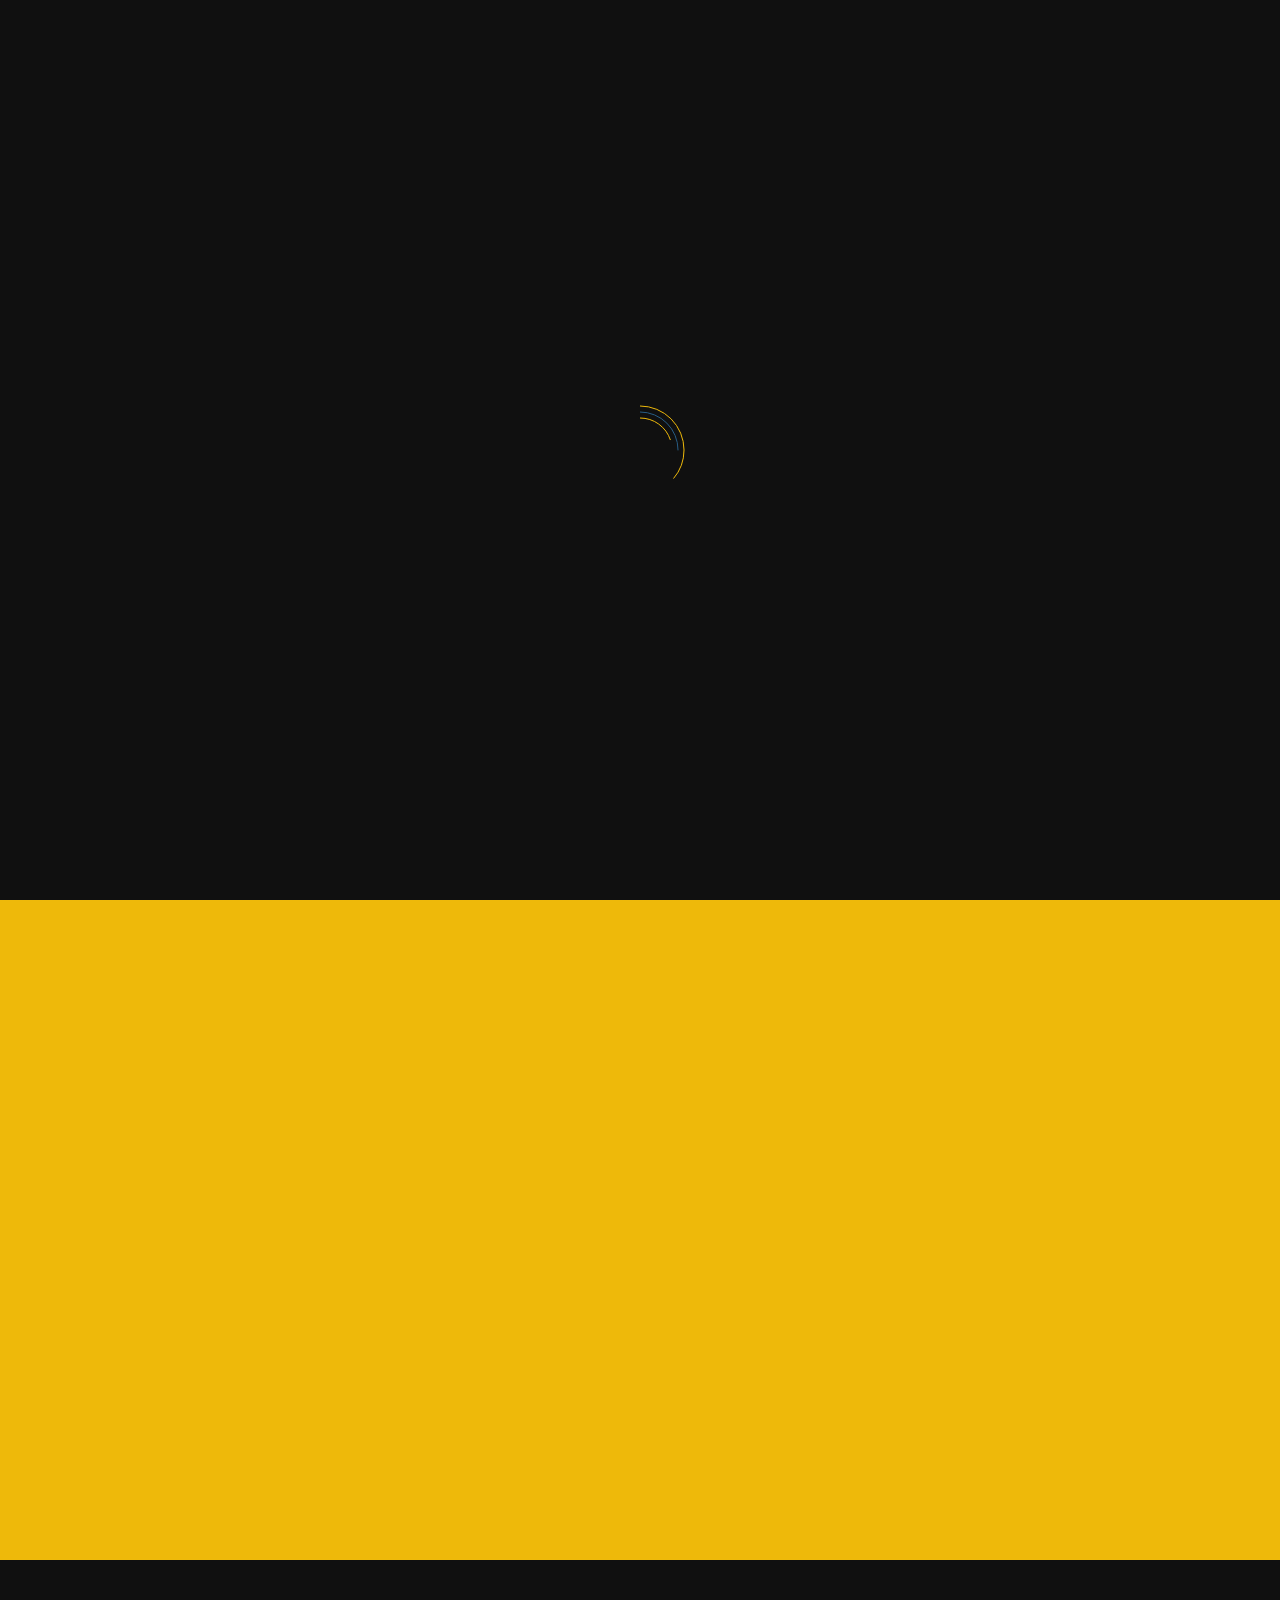
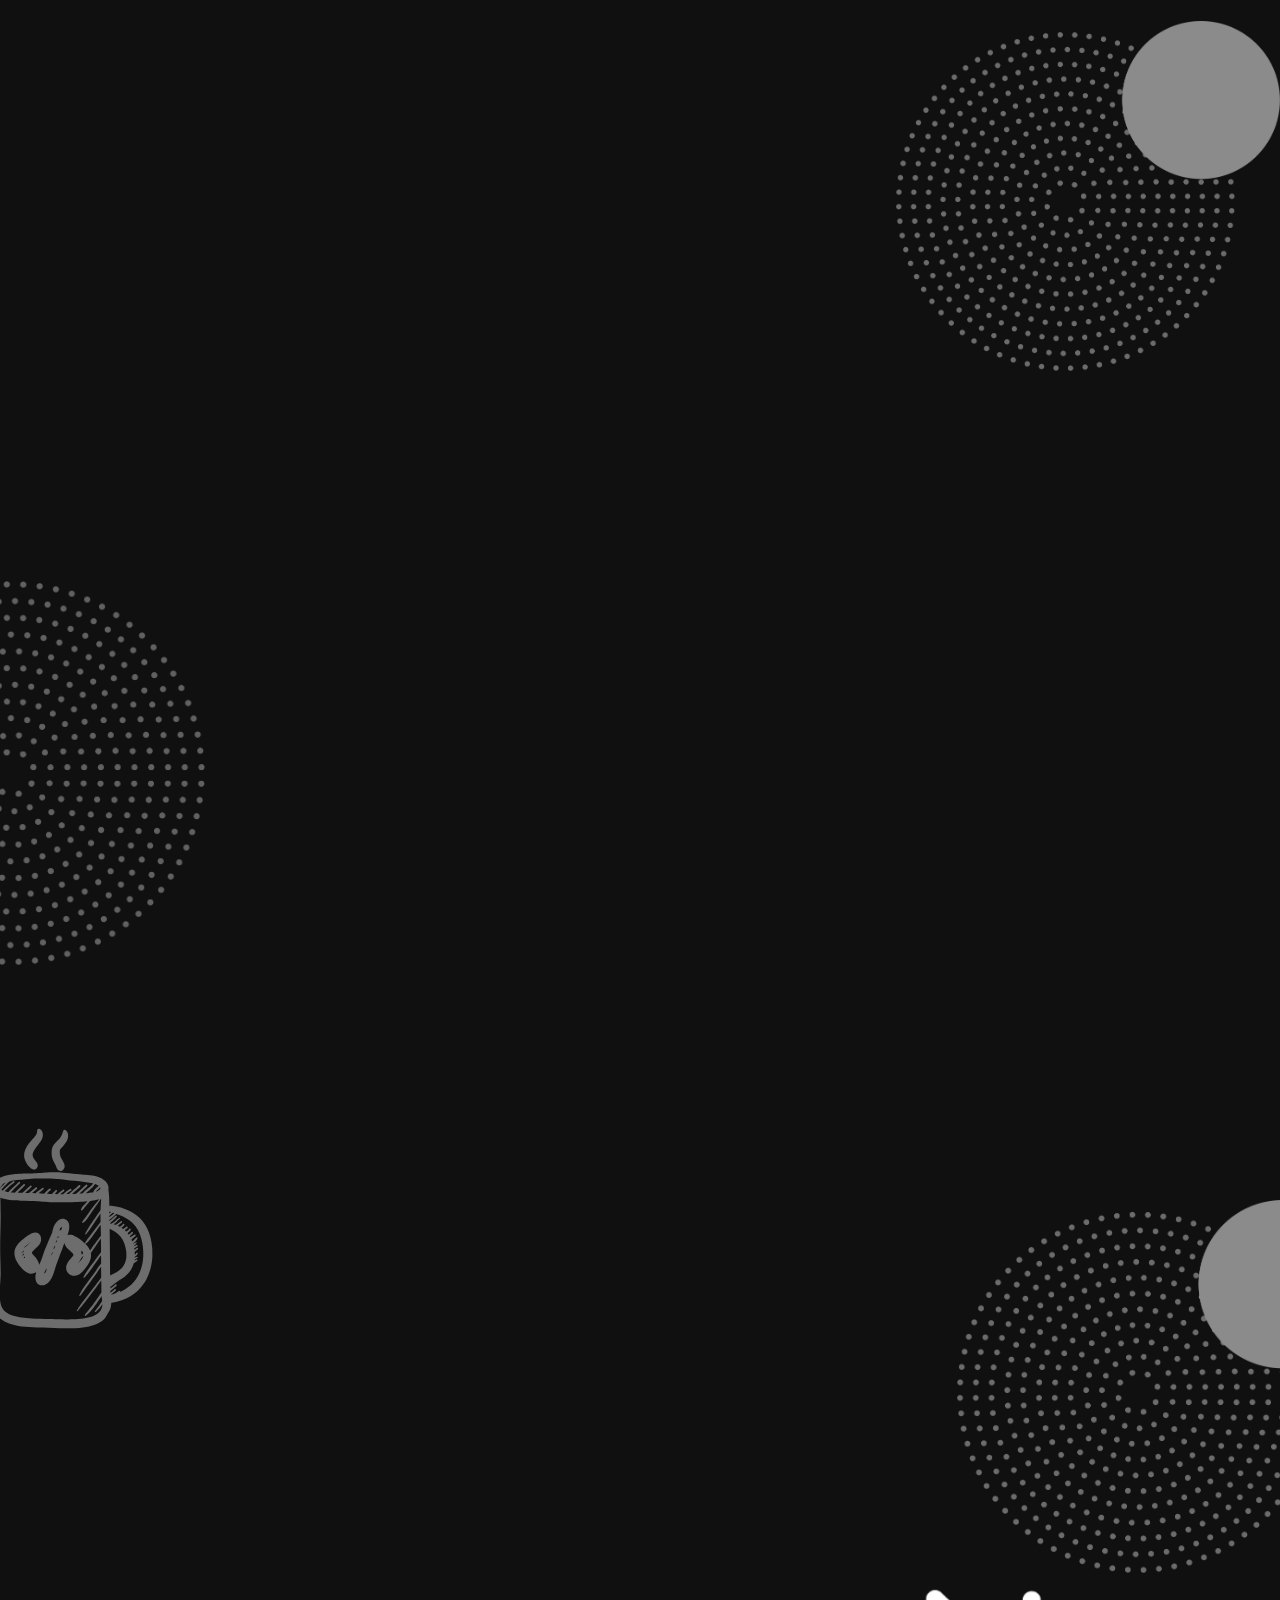
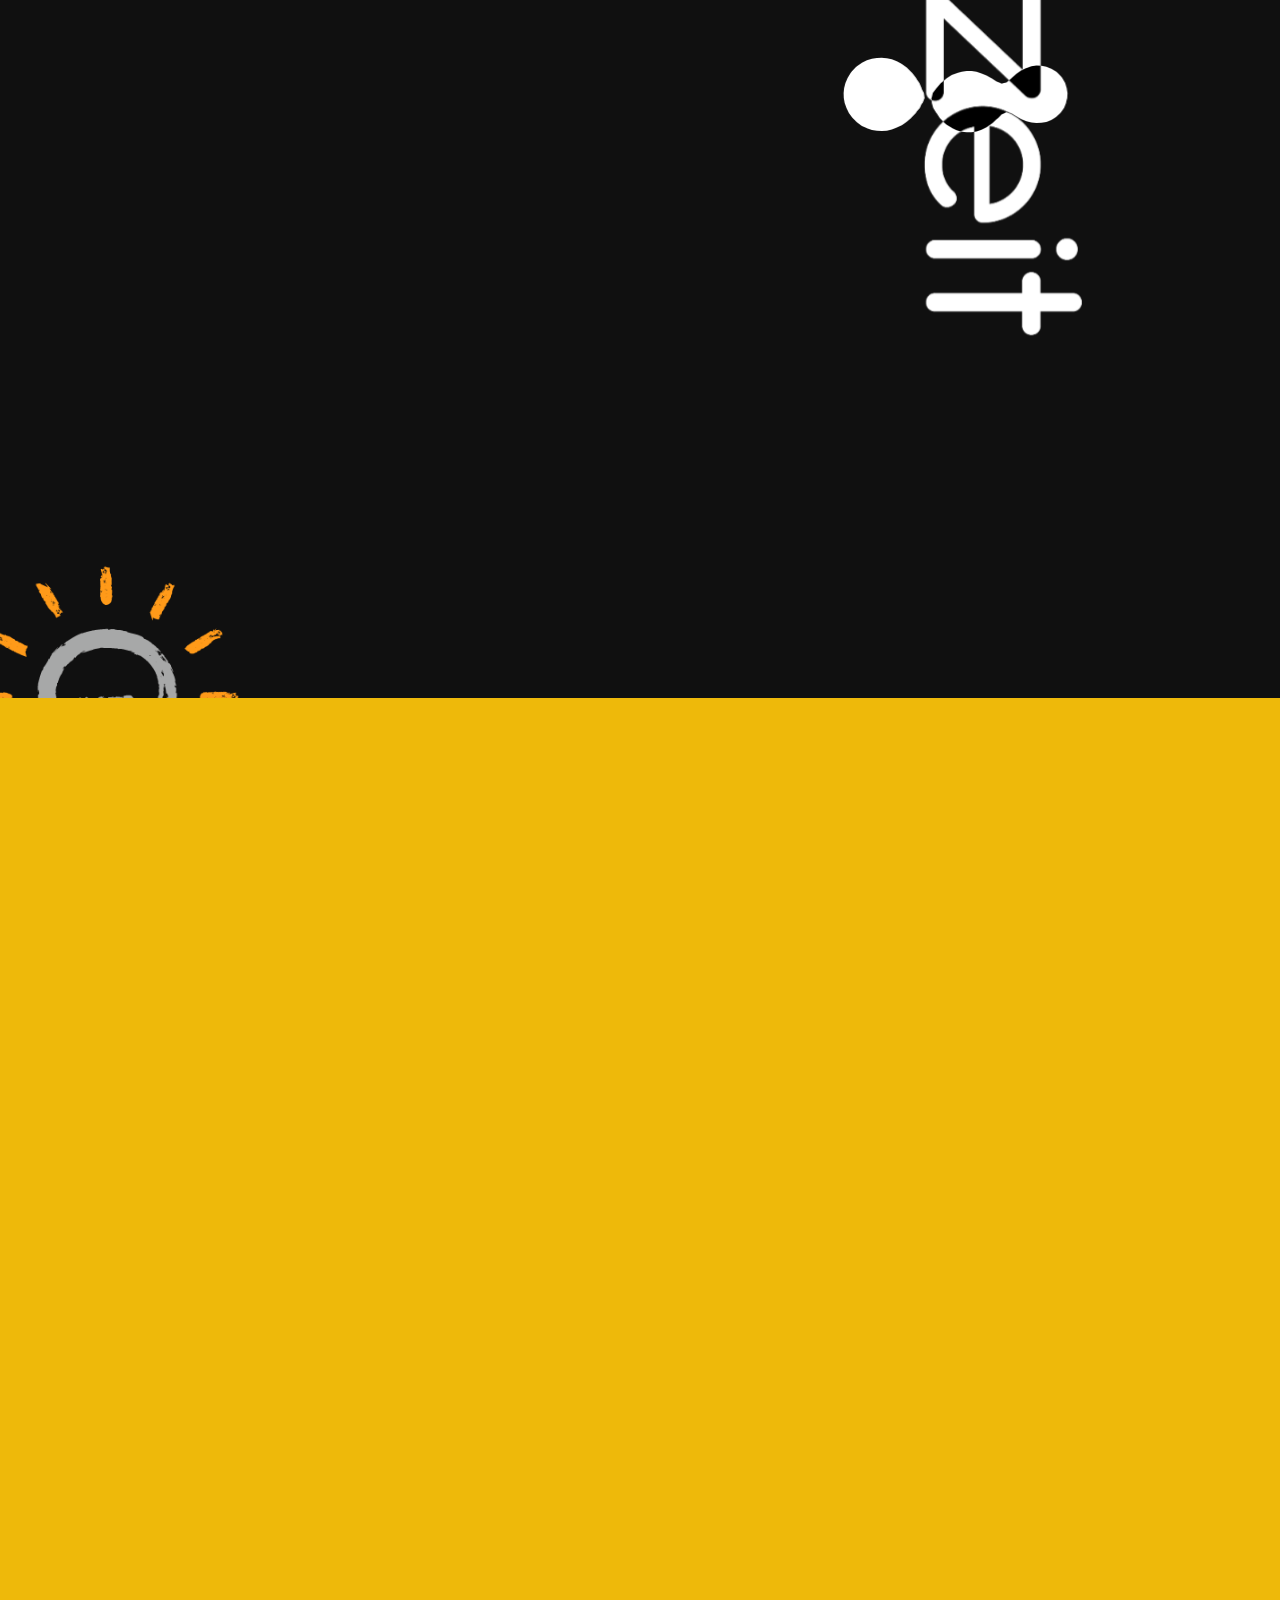
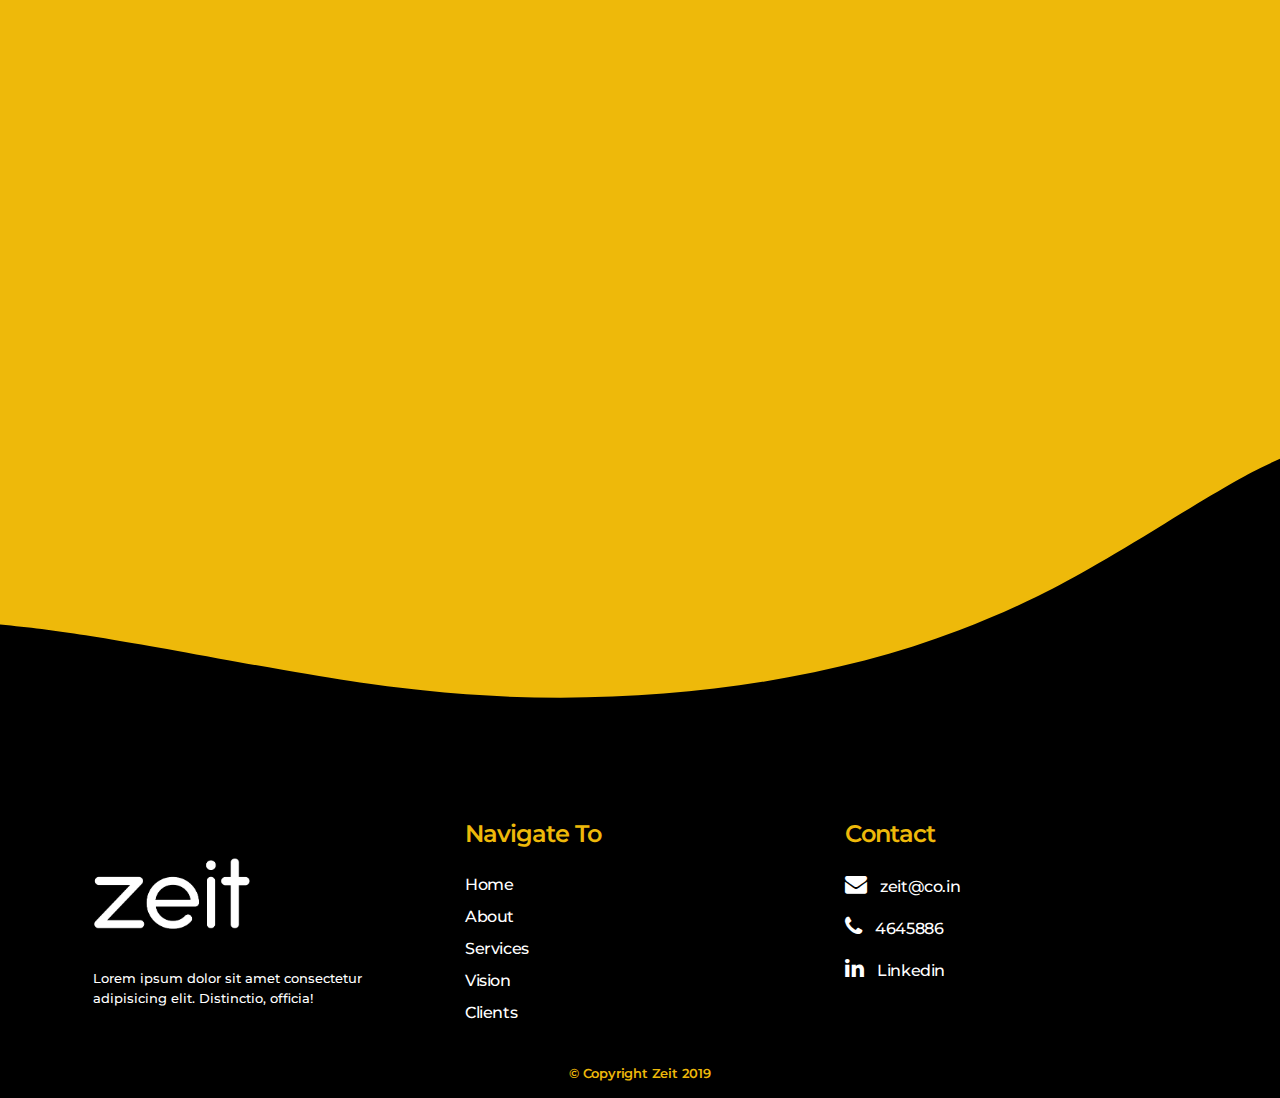
==== index.html @ d803cdb5 "size reduced" ====
<!doctype html>
<html lang="en">

<head>

    <meta charset="utf-8">
    <title>Zeit</title>
    <base href="/">
    <meta name="viewport" content="width=device-width, initial-scale=1">
    <link rel="shortcut icon" type="image/png" href="assets/logo/favicon.png" />
    <!--------CSS------->

    <link rel="stylesheet" href="./css/styles.css">
    <link rel="stylesheet" href="./css/about.css">
    <link rel="stylesheet" href="./css/clients.css">
    <link rel="stylesheet" href="./css/contact.css">
    <link rel="stylesheet" href="./css/landing.css">
    <link rel="stylesheet" href="./css/tech.css">
    <link rel="stylesheet" href="./css/services.css">
    <link rel="stylesheet" href="./css/vision.css">

    <!--bootstrap-->
    <link href="https://stackpath.bootstrapcdn.com/bootstrap/4.3.1/css/bootstrap.min.css" rel="stylesheet" integrity="sha384-ggOyR0iXCbMQv3Xipma34MD+dH/1fQ784/j6cY/iJTQUOhcWr7x9JvoRxT2MZw1T" crossorigin="anonymous">
    <!--google fonts-->
    <link href="https://fonts.googleapis.com/css?family=Montserrat:300,400,500,600,800,900&display=swap" rel="stylesheet">
    <!--font awesome-->
    <link rel="stylesheet" href="https://cdnjs.cloudflare.com/ajax/libs/font-awesome/4.7.0/css/font-awesome.min.css">
    <!--aos -->
    <link rel="stylesheet" href="https://unpkg.com/aos@next/dist/aos.css" />

</head>

<body>

    <!----------------------------------
                  NAVBAR
    ------------------------------------>
    <header>
        <div class="navbar">
            <div class="logo-wrap">
                <a href="home" class="logo scrollto"><img src="assets/logo/zeit1.png" alt="logo-1"></a>
                <a href="#home" class="logo2 scrollto"><img src="assets/logo/zeit2.png" alt="logo-2"></a>
            </div>
            <div class="menu">
                <ul>
                    <li class="navlink"><a href="#aboutus"> about </a> </li>
                    <li class="navlink"><a href="#services"> services </a> </li>
                    <li class="navlink"><a href="#tech">technologies </a></li>
                    <li class="navlink"><a href="#vision">our vision</a></li>
                    <li class="navlink"><a href="#client">clients</a></li>
                    <li class="navlink"><a href="#contact">contact</a></li>
                </ul>
                <div class="menu-contact">
                    <div class="row">
                        <div class="col-4"> <h5>Contact Us:</h5></div>
                        <div class="col-4">  <p>+914646464 </p></div>
                        <div class="col-4"><p>zeit@co.in</p></div>
                    </div>
                </div>
                <div class="copyright">
                    <h6>
                        &copy; copyright zeit 2019
                    </h6>
                </div>
            </div>
            <div class="hamburger">
                <div class="line"></div>
                <div class="line"></div>
                <div class="line"></div>
            </div>
        </div>

    </header>
    <!--NAVBAR ENDS-->

    <!----------------------------------
          LANDING SECTION
    ------------------------------------>
    <section class="landing-section" id="home">
        <canvas id="circular"></canvas>
        <div class="row">
            <div class="col-lg-6 zeit-banner">
                <!-- <img src="assets/logo/zeit1.png" alt=""> -->
                <div class="landing-text">
                    <h2 data-aos="fade-up">
                        Hi! We are <br> <strong>Zeit Labs</strong>
                    </h2>
                    <p data-aos="fade-up" data-aos-offset="0">Lorem ipsum dolor sit amet, consectetur adipisicing
                        elit. Provident tempora, reprehenderit
                        expedita autem molestiae esse enim eius quod voluptate odit saepe sunt aut voluptas aperiam cum
                        alias dicta quis hic.
                    </p>
                    <div class="contact" data-aos="fade-down" data-aos-offset="0">
                        <h4>
                            Contact Us
                        </h4>
                        <i class="fa fa-envelope"></i><span>zeit@co.in</span>
                        <i class="fa fa-phone"></i><span>+91-7389798831</span>
                        <a href="https://in.linkedin.com/in/atharvamungee10" target="_blank" style="color: #101010;"><i
                                class="fa fa-linkedin"></i><span>Linkedin</span></a>
                    </div>
                </div>

            </div>
            <div class="col-lg-6 landing-img-wrap" data-aos="fade-left" data-aos-delay="300" data-aos-offset="0">
                <img src="assets/img/landing-img.svg" alt="" class="landing-img">
            </div>
        </div>
        <!-- <p> Scroll Down </p> -->
        <a href="#aboutus" class="scrollto">
            <div id="sd-container">
                <div class="arrow"></div>
                <div class="arrow"></div>
            </div>
        </a>
        <!-- <a href="#aboutus" class="scrollto">
                <button class="scroll-to-btn " style="display: block" data-wow-duration="1.5s">Learn More</button>
            </a> -->

    </section>
    <!--LANDING SECTION ENDS-->



    <!----------------------------------
            ABOUT SECTION
    ------------------------------------>
    <section class="about-section" id="aboutus">
        <div class="container">
            <div class="section-head text-center" data-aos="fade-up" data-aos-easing="ease-in-out-back">
                <h1><span>About </span> Us</h1>
            </div>
            <div class="row">
                <div class="col-lg-6" data-aos="fade-up">
                    <div class="img-wrap">
                        <img src="assets/img/about-img.svg" id="about-img" alt="about-img">
                    </div>
                </div>
                <div class="col-lg-6" data-aos="fade-left">
                      <div class="content">
                        <p>Lorem ipsum dolor sit amet consectetur adipisicing elit. Ducimus, neque blanditiis.
                            Voluptates nam impedit quasi quod cumque quia, fugiat neque repellat voluptas cum aperiam
                            dolorem? Libero quidem corporis incidunt voluptatem deserunt ratione quae, voluptatum
                            explicabo doloremque. Quaerat optio repellat obcaecati est iusto. Totam fugit laboriosam
                            minus sit quaerat aliquam quas ex mollitia ipsum libero? Alias quod, amet nobis ea, sed
                            unde, laboriosam deserunt qui odit veniam eveniet quos similique totam.</p>
                    </div>
                </div>
            </div>

        </div>

        <!-- <a href="#tech">
            <button class="scroll-to-btn">Technologies</button>
        </a> -->
    </section>
    <!--ABOUT SECTION ENDS-->




    <!----------------------------------
           SERVICES  SECTION
    ------------------------------------>
    <section class="service-section dark" id="services">
        <div class="section-head text-center" data-aos="fade-up" data-aos-easing="ease-in-out-back">
            <h1> <span>Services</span> We Provide</h1>
        </div>
        <div class="services">
            <div class="bg bg1"></div>
            <div class="bg bg2"></div>
            <div class="row">
                <div class="col-lg-4 col-md-6 col-sm-6" data-aos="fade-up" data-aos-duration="700">
                    <div class="card">
                        <div class="icon">
                            <i class="fa fa-android"></i>
                        </div>
                        <div class="head">
                            Android
                        </div>
                        <p>
                            Lorem ipsum, dolor sit amet consectetur adipisicing elit. Non obcaecati rem eveniet odit

                        </p>
                        <div class="expand-top"></div>
                        <div class="expand-bottom"></div>
                    </div>
                </div>
                <div class="col-lg-4 col-md-6 col-sm-6" data-aos="fade-up" data-aos-duration="700" data-aos-delay="200">
                    <div class="card">
                        <div class="icon">
                            <i class="fa fa-android"></i>
                        </div>
                        <div class="head">
                            Android
                        </div>
                        <p>
                            Lorem ipsum, dolor sit amet consectetur adipisicing elit. Non obcaecati rem eveniet odit

                        </p>
                        <div class="expand-top"></div>
                        <div class="expand-bottom"></div>
                    </div>
                </div>
                <div class="col-lg-4 col-md-6 col-sm-6" data-aos="fade-up" data-aos-duration="700" data-aos-delay="400">
                    <div class="card">
                        <div class="icon">
                            <i class="fa fa-android"></i>
                        </div>
                        <div class="head">
                            Android
                        </div>
                        <p>
                            Lorem ipsum, dolor sit amet consectetur adipisicing elit. Non obcaecati rem eveniet odit

                        </p>
                        <div class="expand-top"></div>
                        <div class="expand-bottom"></div>
                    </div>
                </div>
            </div>
        </div>
    </section>
    <!--SERVICES SECTION ENDS-->


    <!----------------------------------
           TECHNOLOGY WE USE SECTION
    ------------------------------------>
    <section class="tech-section dark" id="tech">
        <!-- <div class="bg-wrap"></div> -->
        <div class="bg3"></div>
        <div class="bg4"></div>
        <div class="container">
            <div class="row">
                <div class="col-lg-5">
                    <div class="section-head" data-aos="fade-up" data-aos-easing="ease-in-out-back">
                        <h1> <span>Technologies</span> we have <span>worked</span> upon</h1>
                    </div>
                    <div class="content" data-aos="fade-up" data-aos-offset="80" data-aos-easing="ease-in-out-back" data-aos-delay="100">
                        <p> Lorem ipsum dolor sit amet consectetur adipisicing elit. Deserunt architecto velit
                            voluptatem odit quae. Reprehenderit, pariatur. Pariatur, optio explicabo, eligendi facere
                            ipsa saepe eos earum ex nulla exercitationem veritatis nemo?</p>
                    </div>
                    <!-- <img src="./assets/img/tech/tech.png" alt="" class="tech-bg"> -->
                </div>
                <div class="col-lg-7 text-center">
                    <div class="row">
                        <div class="col-lg-4 col-md-4 col-sm-4 col-6" data-aos="fade-right"
                            data-aos-delay="200">
                            <div class="tech-box">
                                <div class="tech-content">
                                    <h6>Angular</h6>
                                </div>
                                <div class="tech-img"><img src="assets/img/tech/tech-1.png" alt="angular"></div>
                                <!-- <div class="expand"></div> -->

                            </div>
                        </div>
                        <div class="col-lg-4 col-md-4 col-sm-4 col-6" data-aos="fade-right"
                            data-aos-delay="300">
                            <div class="tech-box">
                                <div class="tech-content">
                                    <h6>Ionic</h6>
                                </div>
                                <div class="tech-img"><img src="assets/img/tech/tech-2.png" alt="Ionic"></div>
                                <!-- <div class="expand"></div> -->
                            </div>
                        </div>
                        <div class="col-lg-4 col-md-4 col-sm-4 col-6" data-aos="fade-right"
                            data-aos-delay="400">
                            <div class="tech-box">
                                <div class="tech-content">
                                    <h6>Node js</h6>
                                </div>
                                <div class="tech-img"><img src="assets/img/tech/tech-3.png" alt="angular"></div>

                            </div>
                        </div>
                        <div class="col-lg-4 col-md-4 col-sm-4 col-6" data-aos="fade-right" data-aos-offset="150"
                            data-aos-delay="200">
                            <div class="tech-box">
                                <div class="tech-content">
                                    <h6>Flutter</h6>
                                </div>
                                <div class="tech-img"><img src="assets/img/tech/tech-4.png" alt="angular"></div>
                                <!-- <div class="expand"></div> -->

                            </div>
                        </div>
                        <div class="col-lg-4 col-md-4 col-sm-4 col-6" data-aos="fade-right" data-aos-offset="150"
                            data-aos-delay="300">
                            <div class="tech-box">
                                <div class="tech-content">
                                    <h6>HTML & CSS</h6>
                                </div>
                                <div class="tech-img"><img src="assets/img/tech/tech-5.png" alt="angular"></div>
                                <!-- <div class="expand"></div> -->

                            </div>
                        </div> 
                        <div class="col-lg-4 col-md-4 col-sm-4 col-6" data-aos="fade-right" data-aos-offset="150"
                            data-aos-delay="400">
                            <div class="tech-box">
                                <div class="tech-content">
                                    <h6>Android</h6>
                                </div>
                                <div class="tech-img"><img src="assets/img/tech/tech-6.png" alt="angular"></div>
                                <!-- <div class="expand"></div> -->

                            </div>
                        </div>
                        <div class="col-lg-4 col-md-4 col-sm-4 col-6" data-aos="fade-right" data-aos-offset="100"
                            data-aos-delay="200">
                            <div class="tech-box">
                                <div class="tech-content">
                                    <h6>iOS</h6>
                                </div>
                                <div class="tech-img"><img src="assets/img/tech/tech-7.png" alt="angular"></div>
                                <!-- <div class="expand"></div> -->

                            </div>
                        </div>
                        <div class="col-lg-4 col-md-4 col-sm-4 col-6" data-aos="fade-right" data-aos-offset="100"
                            data-aos-delay="300">
                            <div class="tech-box">
                                <div class="tech-content">
                                    <h6>php</h6>
                                </div>
                                <div class="tech-img"><img src="assets/img/tech/tech-8.svg" alt="angular"></div>
                                <!-- <div class="expand"></div> -->

                            </div>
                        </div>
                        <div class="col-lg-4 col-md-4 col-sm-4 col-6" data-aos="fade-right" data-aos-offset="100"
                            data-aos-delay="400">
                            <div class="tech-box">
                                <div class="tech-content">
                                    <h6>Angular</h6>
                                </div>
                                <div class="tech-img"><img src="assets/img/tech/tech-1.png" alt="angular"></div>
                                <!-- <div class="expand"></div> -->

                            </div>
                        </div>
                    </div>
                </div>

            </div>
            <!-- <a href="#vision">
                <button class="scroll-to-btn" class="scroll-to-btn">Vision</button>
            </a> -->
    </section>
    <!--TECHNOLOGY SECTION ENDS-->


    <section class="vision-section dark" id="vision">
        <div class="bg5"></div>
        <div class="container">
            <div class="vision-content">
                <div class="section-head" data-aos="fade-up" data-aos-easing="ease-in-out-back">
                    <h1> <span>Our</span> Vision</h1>
                </div>
                <div class="container" data-aos="fade-up" data-aos-delay="200" data-aos-offset="100" data-aos-easing="ease-in-out-back">
                    <div class="content">
                        <p>
                            Lorem ipsum dolor sit amet, consectetur adipisicing elit. Omnis adipisci eligendi suscipit
                            quo
                            reiciendis itaque, rerum, soluta nulla tempora rem blanditiis fugit, minima eum earum
                            commodi
                            distinctio quis eos aut eius delectus consectetur ex? Vitae in libero rerum maxime ipsum
                            architecto modi ducimus amet doloribus fuga porro, ut ratione animi?
                        </p>

                    </div>
                </div>

                <div class="bubble-section">
                    <canvas id="bubble"></canvas>
                    <img src="assets/logo/zeit4.png" alt="" class="zeit-bg">
                </div>
            </div>

        </div>

        <!-- <a href="#client">
            <button class="scroll-to-btn">Our Clients</button>
        </a> -->

    </section>

    <section class="client-section" id="client">
        <canvas id="bubbles"></canvas>
        <div class="section-head text-center" data-aos="fade-up" data-aos-easing="ease-in-out-back">
            <h1>Our <span>Clients</span></h1>
        </div>
        <div class="container">
            <div class="row">
                <div class="col-lg-5 client-bg-wrap" data-aos="fade-right" data-aos-offset="95">
                    <img src="assets/img/client-img.webp" alt="clients" class="client-bg">
                </div>

                <div class="col-lg-7">
                    <div class="row">
                        <div class="col-lg-3 col-md-4 col-sm-4 client-box" data-aos-offset="100" data-aos="fade-up" data-aos-easing="ease-in-out-back"
                            data-aos-delay="200">
                            <img src="assets/img/clients/client-1.png" alt="client-1">
                        </div>
                        <div class="col-lg-3 col-md-4 col-sm-4 client-box" data-aos-offset="100" data-aos="fade-up" data-aos-easing="ease-in-out-back"
                            data-aos-delay="300">
                            <img src="assets/img/clients/client-2.webp" alt="client-1">
                        </div>
                        <div class="col-lg-3 col-md-4 col-sm-4 client-box" data-aos-offset="100" data-aos="fade-up" data-aos-easing="ease-in-out-back"
                            data-aos-delay="400">
                            <img src="assets/img/clients/client-3.png" alt="client-1">
                        </div>
                        <div class="col-lg-3 col-md-4 col-sm-4 client-box" data-aos-offset="100" data-aos="fade-up" data-aos-easing="ease-in-out-back"
                            data-aos-delay="500">
                            <img src="assets/img/clients/client-4.png" alt="client-1">
                        </div>
                        <div class="col-lg-3 col-md-4 col-sm-4 client-box" data-aos-offset="100" data-aos="fade-up" data-aos-easing="ease-in-out-back"
                            data-aos-delay="0">
                            <img src="assets/img/clients/client-2.webp" alt="client-1">
                        </div>
                        <div class="col-lg-3 col-md-4 col-sm-4 client-box" data-aos-offset="100" data-aos="fade-up" data-aos-easing="ease-in-out-back"
                            data-aos-delay="100">
                            <img src="assets/img/clients/client-3.png" alt="client-1">
                        </div>
                        <div class="col-lg-3 col-md-4 col-sm-4 client-box" data-aos-offset="100" data-aos="fade-up" data-aos-easing="ease-in-out-back"
                            data-aos-delay="200">
                            <img src="assets/img/clients/client-4.png" alt="client-1">
                        </div>
                        <div class="col-lg-3 col-md-4 col-sm-4 client-box" data-aos-offset="100" data-aos="fade-up" data-aos-easing="ease-in-out-back"
                            data-aos-delay="300">
                            <img src="assets/img/clients/client-1.png" alt="client-1">
                        </div>
                        <div class="col-lg-3 col-md-4 col-sm-4 client-box" data-aos-offset="100" data-aos="fade-up" data-aos-easing="ease-in-out-back"
                            data-aos-delay="0">
                            <img src="assets/img/clients/client-1.png" alt="client-1">
                        </div>
                        <div class="col-lg-3 col-md-4 col-sm-4 client-box" data-aos-offset="100" data-aos="fade-up" data-aos-easing="ease-in-out-back"
                            data-aos-delay="100">
                            <img src="assets/img/clients/client-3.png" alt="client-1">
                        </div>
                    </div>
                </div>
            </div>
        </div>
        <!-- <a href="#contact">
            <button class="scroll-to-btn">Contact us</button>
        </a> -->

    </section>


    <section class="contact-section" id="contact">
        <div class="container">
            <div class="section-head m-b-100 text-center" data-aos="fade-up" data-aos-easing="ease-in-out-back">
                <h1><span>Contact</span> Us</h1>
            </div>
            <div class="row">
                <div class="col-lg-5" data-aos="fade-right">
                    <div class="contact-img">
                        <img src="assets/img/contact-img.svg" alt="contact-img">
                    </div>
                </div>
                <div class="col-lg-7" data-aos="fade-up">
                    <form>
                        <div class='field'>
                            <input placeholder='Name'>
                            <label>Your Name</label>
                        </div>
                        <div class='field'>
                            <input placeholder='Email' type='email'>
                            <label>Your Email Address</label>
                        </div>
                        <div class='field'>
                            <textarea placeholder='Message' type='text'></textarea>
                            <label>Your Message </label>
                        </div>

                        <div class="button" data-aos="fade-up" data-aos-offset="0" data-aos-easing="ease-in-out-back">
                            <button type="submit">Submit</button>
                        </div>
                    </form>

                </div>
            </div>
        </div>
        <!-- <a href="#home">
            <button class="scroll-to-btn" >Back to top</button>
      </a> -->
        <div class="footer-bg"> </div>
    </section>


    <section class="footer-section">
        <footer>
            <div class="container">
                <div class="row">
                    <div class="col-lg-4 col-md-4">
                        <div class="footer-logo">
                            <img src="/assets/logo/zeit4.png" alt="footer-logo">
                        </div>
                        <p>
                            Lorem ipsum dolor sit amet consectetur adipisicing elit. Distinctio, officia!
                        </p>
                    </div>
                    <div class="col-lg-4 col-md-4">
                        <div class="site-links">
                            <h2>Navigate To</h2>
                            <ul>
                                <a href="#home" class="scrollto">
                                    <li>Home</li>
                                </a>
                                <a href="#aboutus" class="scrollto">
                                    <li>About</li>
                                </a>
                                <a href="#services" class="scrollto">
                                    <li>Services</li>
                                </a>
                                <a href="#vision" class="scrollto">
                                    <li>Vision</li>
                                </a>
                                <a href="#client" class="scrollto">
                                    <li>Clients</li>
                                </a>
                                <!-- <a href="#contact"><li>Contact</li></a> -->
                            </ul>
                        </div>
                    </div>
                    <div class="col-lg-4 col-md-4 contact-links">
                        <h2>Contact</h2>
                        <ul>
                            <li>
                                <i class="fa fa-envelope"></i>
                                <span>zeit@co.in</span>
                            </li>
                            <li>
                                <i class="fa fa-phone"></i>
                                <span>4645886</span>
                            </li>
                            <li>
                                <a href="https://in.linkedin.com/in/atharvamungee10" target="_blank"
                                    style="color: white">
                                    <i class="fa fa-linkedin"></i>
                                    <span>Linkedin</span>
                                </a>
                            </li>


                        </ul>
                    </div>
                </div>

            </div>
            <div class="copyright">
                <h6>
                    &copy; copyright zeit 2019
                </h6>
            </div>
        </footer>

    </section>

    <div id="preloader">
        <svg viewBox="0 0 120 120" width="120px" height="120px">
            <circle class="inner" cx="60" cy="60" r="32" />
            <circle class="middle" cx="60" cy="60" r="38" />
            <circle class="outer" cx="60" cy="60" r="44" />
        </svg>
    </div>

    <!--bootstrap scripts-->
    <script src="/libs/jquery/jquery.min.js"></script>
    <script src="/libs/jquery/jquery-migrate.min.js"></script>
    <script src="https://stackpath.bootstrapcdn.com/bootstrap/4.3.1/js/bootstrap.min.js" integrity="sha384-JjSmVgyd0p3pXB1rRibZUAYoIIy6OrQ6VrjIEaFf/nJGzIxFDsf4x0xIM+B07jRM" crossorigin="anonymous"></script>
    <script src="/libs/easing/easing.min.js"></script>
    <script src="/libs/wow/wow.js"></script>
    <script src="https://unpkg.com/aos@next/dist/aos.js"></script>

    <script>
        //aos initialization
        if(screen.height<=520 ){
            AOS.init({
                // Global settings:
                disable: 'mobile', // accepts following values: 'phone', 'tablet', 'mobile', boolean, expression or function
                startEvent: 'load', // name of the event dispatched on the document, that AOS should initialize on
                // Settings that can be overridden on per-element basis, by `data-aos-*` attributes:
                offset: 200, // offset (in px) from the original trigger point
                delay: 0, // values from 0 to 3000, with step 50ms
                duration: 1200, // values from 0 to 3000, with step 50ms
                easing: 'ease', // default easing for AOS animations
                once: false, // whether animation should happen only once - while scrolling down
                mirror: false, // whether elements should animate out while scrolling past them
                anchorPlacement: 'top-bottom', // defines which position of the element regarding to window should trigger the animation
            });
        }
            else if(screen.width<=520 && screen.height>=520){
                AOS.init({
                // Global settings:
                disable: false, // accepts following values: 'phone', 'tablet', 'mobile', boolean, expression or function
                startEvent: 'load', // name of the event dispatched on the document, that AOS should initialize on
                // Settings that can be overridden on per-element basis, by `data-aos-*` attributes:
                offset: 150, // offset (in px) from the original trigger point
                delay: 0, // values from 0 to 3000, with step 50ms
                duration: 1200, // values from 0 to 3000, with step 50ms
                easing: 'ease', // default easing for AOS animations
                once: false, // whether animation should happen only once - while scrolling down
                mirror: false, // whether elements should animate out while scrolling past them
                anchorPlacement: 'top-bottom', // defines which position of the element regarding to window should trigger the animation
            });
            }
            else{
                AOS.init({
                // Global settings:
                disable: false, // accepts following values: 'phone', 'tablet', 'mobile', boolean, expression or function
                startEvent: 'load', // name of the event dispatched on the document, that AOS should initialize on
                // Settings that can be overridden on per-element basis, by `data-aos-*` attributes:
                offset: 200, // offset (in px) from the original trigger point
                delay: 0, // values from 0 to 3000, with step 50ms
                duration: 1200, // values from 0 to 3000, with step 50ms
                easing: 'ease', // default easing for AOS animations
                once: false, // whether animation should happen only once - while scrolling down
                mirror: false, // whether elements should animate out while scrolling past them
                anchorPlacement: 'top-bottom', // defines which position of the element regarding to window should trigger the animation
            });
            }
          
        AOS.refresh();
    </script>
      <!-- JS files-->
      <script src="/js/main.js"></script>
      <script src="/js/circular.js"></script>
      <script src="/js/liquid-particles.js"></script>
</body>

</html>
---- css/styles.css ----
/*-------------------------------------------
--------------     GLOBAL STYLES-------------
---------------------------------------------*/
html,
body {
  margin: 0;
  padding: 0;
  -webkit-box-sizing: 0;
          box-sizing: 0;
  overflow-x: hidden;
  font-family: "Montserrat", sans-serif;
  overflow-x: hidden;
}

h1,
h2,
h3,
h4,
h5,
h6 {
  font-family: "Merriweather", serif;
  font-weight: bold;
  -webkit-transition: all ease-in-out 0.65s;
  transition: all ease-in-out 0.65s;
  margin: 35px 0;
}

a {
  text-decoration: none;
  outline: none !important;
}

a:hover {
  text-decoration: none !important;
}

ul {
  padding: 0;
}

a:visited,
a:focus {
  outline: none;
}

p {
  font-family: "Montserrat", sans-serif;
  font-weight: 500;
  -webkit-transition: all ease-in-out 0.65s;
  transition: all ease-in-out 0.65s;
}

img {
  width: 100%;
}

section {
  padding: 6rem 0;
  position: relative;
  background-color: #eeb90a;
}

canvas {
  position: absolute;
  top: 0;
  left: 0;
  width: 100%;
  height: 100%;
}

button {
  background: #275c84;
  border: none;
  outline: none;
  padding: 1rem 2rem;
  font-weight: bold;
  position: relative;
  cursor: pointer;
  font-family: "Montserrat", sans-serif;
  font-weight: 600;
  color: white;
  border-radius: 35px !important;
  letter-spacing: -0.1px;
  z-index: 1;
  -webkit-transition: all 0.3s ease-in-out;
  transition: all 0.3s ease-in-out;
}

button:hover {
  color: #eeb90a;
  background: #101010;
}

::-moz-selection {
  background-color: #000;
  color: #fff;
}

::selection {
  background-color: #000;
  color: #fff;
}

.section-head {
  position: relative;
  margin-bottom: 4rem;
  z-index: 10;
}

.section-head h1 {
  font-size: 3.5rem;
  font-family: "Montserrat", sans-serif;
  font-weight: 800;
  letter-spacing: -2px;
}

.section-head h1 span {
  color: #275c84;
}

.content p {
  position: relative;
  color: #101010;
  font-weight: 600;
  line-height: 2rem;
  font-size: 1rem;
  z-index: 2;
}

#sd-container {
  position: absolute;
  top: 87vh;
  left: 50%;
  -webkit-transform: translateX(-50%);
          transform: translateX(-50%);
  z-index: 10;
}

.arrow {
  position: relative;
  width: 42px;
  height: 16px;
  opacity: 0;
  z-index: 10;
}

.arrow::before, .arrow::after {
  content: "";
  width: 21px;
  height: 2px;
  background-color: #275c84;
  border-radius: 2px;
  display: inline-block;
}

.arrow::before {
  -webkit-transform: rotate(45deg) translateX(25%);
          transform: rotate(45deg) translateX(25%);
}

.arrow::after {
  -webkit-transform: rotate(-45deg) translateX(-25%);
          transform: rotate(-45deg) translateX(-25%);
}

.arrow:nth-child(1) {
  top: -50px;
  opacity: 1;
  -webkit-animation: arrow2 1s ease 0s infinite;
          animation: arrow2 1s ease 0s infinite;
}

.arrow:nth-child(2) {
  top: -25px;
  -webkit-animation: arrow1 1s ease 0.25s infinite;
          animation: arrow1 1s ease 0.25s infinite;
}

@-webkit-keyframes arrow1 {
  from {
    opacity: 0;
    top: -25px;
  }
  to {
    opacity: 0;
    top: 0px;
  }
  50% {
    opacity: 1;
  }
}

@keyframes arrow1 {
  from {
    opacity: 0;
    top: -25px;
  }
  to {
    opacity: 0;
    top: 0px;
  }
  50% {
    opacity: 1;
  }
}

@-webkit-keyframes arrow2 {
  from {
    opacity: 0;
    top: -35px;
  }
  to {
    opacity: 0;
    top: -10px;
  }
  50% {
    opacity: 1;
  }
}

@keyframes arrow2 {
  from {
    opacity: 0;
    top: -35px;
  }
  to {
    opacity: 0;
    top: -10px;
  }
  50% {
    opacity: 1;
  }
}

.scroll-to-btn::after {
  width: 25px;
  height: 25px;
}

.wrapper-section {
  -webkit-transition: all 0.65s ease-in-out;
  transition: all 0.65s ease-in-out;
  padding: 0;
  background: #ffc412;
}

.wrapper2 {
  -webkit-transition: all 0.65s ease-in-out;
  transition: all 0.65s ease-in-out;
  background: #ffbc42;
}

/*--------PRELOADER STYLES-------*/
#preloader {
  position: fixed;
  top: 0;
  left: 0;
  width: 100%;
  height: 100vh;
  z-index: 9999;
  display: -webkit-box;
  display: -ms-flexbox;
  display: flex;
  -webkit-box-align: center;
      -ms-flex-align: center;
          align-items: center;
  -webkit-box-pack: center;
      -ms-flex-pack: center;
          justify-content: center;
  overflow: hidden;
  background: #101010;
  pointer-events: none;
}

@-webkit-keyframes rotate {
  100% {
    -webkit-transform: rotate3d(0, 0, 1, 360deg);
    transform: rotate3d(0, 0, 1, 360deg);
  }
}

@keyframes rotate {
  100% {
    -webkit-transform: rotate3d(0, 0, 1, 360deg);
    transform: rotate3d(0, 0, 1, 360deg);
  }
}

#preloader svg {
  -webkit-transform: rotate3d(0, 0, 1, -90deg);
  transform: rotate3d(0, 0, 1, -90deg);
}

#preloader svg circle {
  fill: none;
  stroke: #275c84;
  stroke-width: 1px;
  will-change: transform;
  -webkit-transform-origin: center center;
  transform-origin: center center;
  -webkit-animation-name: rotate;
  animation-name: rotate;
  -webkit-animation-timing-function: linear;
  animation-timing-function: linear;
  -webkit-animation-iteration-count: infinite;
  animation-iteration-count: infinite;
}

#preloader svg .inner {
  stroke: #eeb90a;
  stroke-dasharray: 200.96;
  stroke-dashoffset: 160.96;
  -webkit-animation-delay: 200ms;
  animation-delay: 200ms;
  -webkit-animation-duration: 1s;
  animation-duration: 1s;
}

#preloader svg .middle {
  stroke: #275c84;
  stroke-dasharray: 238.64;
  stroke-dashoffset: 178.64;
  -webkit-animation-delay: 100ms;
  animation-delay: 100ms;
  -webkit-animation-duration: 1.5s;
  animation-duration: 1.5s;
}

#preloader svg .outer {
  stroke: #eeb90a;
  stroke-dasharray: 276.32;
  stroke-dashoffset: 176.32;
  -webkit-animation-delay: 300ms;
  animation-delay: 300ms;
  -webkit-animation-duration: 2s;
  animation-duration: 2s;
}

/*----------------------------------
---------DARK SECTION STYLING--------
-------------------------------------*/
.dark {
  background: #101010 !important;
}

.dark h1 {
  color: #eeb90a;
}

.dark h2 {
  color: #eeece7;
}

.dark .scroll-to-btn {
  color: #eeb90a;
}

.dark .content p {
  color: white;
}

.dark .section-head span {
  color: #afae98;
}

/*------ scrollbar ----------*/
/* width */
::-webkit-scrollbar {
  width: 4px !important;
}

/* Track */
::-webkit-scrollbar-track {
  background: #222 !important;
}

/* Handle */
::-webkit-scrollbar-thumb {
  background: #eeb90a !important;
  -webkit-box-shadow: 0px 2px 35px 0px rgba(0, 0, 0, 0.95);
  box-shadow: 0px 2px 35px 0px rgba(0, 0, 0, 0.95);
}

/* Handle on hover */
::-webkit-scrollbar-thumb:hover {
  background: #eeb90a !important;
}

/*  global responsive styles */
@media screen and (max-width: 768px) {
  .section-head {
    margin: 1.5rem auto 3rem;
    text-align: center;
  }
  .content p {
    width: 90%;
    margin: auto;
    line-height: 1.7rem;
    text-align: justify;
  }
}

@media screen and (max-width: 420px) {
  button::after {
    display: none;
  }
  .section-head {
    margin-bottom: 3rem 0;
  }
  .section-head h1 {
    font-size: 2.4rem;
  }
  section {
    padding: 4rem 0;
  }
  .scroll-to-btn {
    display: none;
  }
}

/*-------------------------------------------
----------------------HEADER------------------
---------------------------------------------*/
header {
  /*----------NAVBAR INITIAL STYING----------*/
  /*--------FIXED NAVBAR STYLING----------*/
  /*-----------NAVBAR RESPONSIVE STYING-------------*/
}

header .navbar {
  height: 80px;
  position: fixed;
  width: 100%;
  z-index: 100;
  -webkit-transition: all 0.3s ease-out;
  transition: all 0.3s ease-out;
  padding: 0 1rem;
}

header .navbar .logo-wrap {
  width: 100px;
  height: 80px;
  position: relative;
  float: left;
  display: -webkit-box;
  display: -ms-flexbox;
  display: flex;
  -webkit-box-align: center;
      -ms-flex-align: center;
          align-items: center;
  -webkit-box-pack: center;
      -ms-flex-pack: center;
          justify-content: center;
  z-index: 10;
  -webkit-transition: all 0.3s ease-out !important;
  transition: all 0.3s ease-out !important;
  margin-left: 3%;
}

header .navbar .logo2 {
  opacity: 0;
}

header .logo,
header .logo2 {
  width: 100%;
  position: absolute;
  -webkit-transition: all 0.3s ease-out !important;
  transition: all 0.3s ease-out !important;
}

header .navbar .menu {
  float: right;
  display: -webkit-box;
  display: -ms-flexbox;
  display: flex;
  margin-right: 1rem;
  -webkit-box-align: center;
      -ms-flex-align: center;
          align-items: center;
  -webkit-box-pack: center;
      -ms-flex-pack: center;
          justify-content: center;
  height: 80px;
  -webkit-transition: all 0.3s ease-out;
  transition: all 0.3s ease-out;
}

header .menu ul {
  margin: 0 !important;
}

header .menu ul li {
  display: inline-block;
  list-style: none;
  margin: 10px 5px;
  text-transform: capitalize;
}

header .menu ul li a {
  text-decoration: none;
  font-size: 14px;
  color: #222;
  font-weight: 600;
  padding: 12px;
  text-transform: uppercase;
  font-family: "Montserrat", sans-serif;
  letter-spacing: -0.5px;
  -webkit-transition: all 0.3s ease-out;
  transition: all 0.3s ease-out;
  position: relative;
}

header .menu ul li a::before {
  content: "";
  position: absolute;
  bottom: 0%;
  left: 0px;
  width: 100%;
  height: 2px;
  background: #101010;
  display: block;
  -webkit-transform-origin: right top;
  transform-origin: right top;
  -webkit-transform: scale(0, 1);
  transform: scale(0, 1);
  -webkit-transition: transform 0.4s cubic-bezier(1, 0, 0, 1);
  -webkit-transition: -webkit-transform 0.4s cubic-bezier(1, 0, 0, 1);
  transition: -webkit-transform 0.4s cubic-bezier(1, 0, 0, 1);
  transition: transform 0.4s cubic-bezier(1, 0, 0, 1);
  transition: transform 0.4s cubic-bezier(1, 0, 0, 1), -webkit-transform 0.4s cubic-bezier(1, 0, 0, 1);
}

header .menu ul li a:hover::before {
  -webkit-transform-origin: left top;
  transform-origin: left top;
  -webkit-transform: scale(1, 1);
  transform: scale(1, 1);
}

header .hamburger {
  display: none;
}

header .highlight a {
  color: #fff !important;
  text-decoration: line-through !important;
  -webkit-transition: all 0.3s ease-in;
  transition: all 0.3s ease-in;
}

header .navbar-on-scroll {
  height: 70px;
  z-index: 100;
  background: #101010;
  -webkit-box-shadow: 0px 10px 16px -10px rgba(0, 0, 0, 0.35);
  box-shadow: 0px 10px 16px -10px rgba(0, 0, 0, 0.35);
}

header .navbar-on-scroll .logo {
  opacity: 0;
}

header .navbar-on-scroll .logo2 {
  opacity: 1;
}

header .navbar-on-scroll .logo-wrap,
header .navbar-on-scroll .menu {
  height: 70px;
}

header .navbar-on-scroll .logo-wrap {
  width: 70px;
}

header .navbar-on-scroll .menu ul li a {
  font-size: 14px;
  color: #eeb90a;
}

header .navbar-on-scroll .menu ul li a::before {
  background: #eeb90a;
}

header .menu-contact {
  display: none;
}

header .menu .copyright {
  position: absolute;
  bottom: 2%;
  display: none;
}

@media screen and (max-width: 831px) {
  header .navbar .menu {
    width: 100%;
    min-height: 100vh;
    position: fixed;
    top: 0;
    left: 0;
    background: #101010;
    -webkit-transform: translateX(-100%);
            transform: translateX(-100%);
    -webkit-transform-origin: top right;
            transform-origin: top right;
  }
  header .navbar .menu.menu-opened {
    -webkit-transform: translateX(0%);
            transform: translateX(0%);
    pointer-events: all;
  }
  header .navbar .menu ul {
    height: 100%;
    width: 100%;
    position: absolute;
    top: 0;
    left: 0;
    display: -webkit-box;
    display: -ms-flexbox;
    display: flex;
    -webkit-box-pack: center;
        -ms-flex-pack: center;
            justify-content: center;
    -webkit-box-align: center;
        -ms-flex-align: center;
            align-items: center;
    -webkit-box-orient: vertical;
    -webkit-box-direction: normal;
        -ms-flex-direction: column;
            flex-direction: column;
  }
  header .navbar .menu ul li a {
    color: #eeb90a;
  }
  header .menu-contact {
    display: block;
    position: absolute;
    width: 100%;
    bottom: 5%;
    padding: 0.5rem;
  }
  header .menu-contact .col-4 {
    text-align: center !important;
  }
  header .menu .copyright {
    display: block;
  }
  header .menu-contact h5 {
    color: white;
    font-family: "Montserrat", sans-serif;
    font-weight: 600;
    font-size: 14px;
  }
  header .menu-contact p {
    color: #eeb90a;
    font-family: "Montserrat", sans-serif;
  }
  header .hamburger {
    display: block;
    float: right;
    cursor: pointer;
    z-index: 2;
  }
  header .hamburger .line {
    width: 25px;
    height: 2px;
    margin: 5px;
    background-color: #101010;
    -webkit-transition: all 0.5s ease-in-out;
    transition: all 0.5s ease-in-out;
  }
  header .navbar-on-scroll .hamburger .line {
    background-color: #eeb90a;
  }
  header .open .line {
    background-color: #eeb90a;
  }
  header .open .line:nth-child(1) {
    -webkit-transform: translateX(-10px);
            transform: translateX(-10px);
  }
  header .open .line:nth-child(2) {
    -webkit-transform: translateX(-20px);
            transform: translateX(-20px);
  }
  header .open .line:nth-child(3) {
    -webkit-transform: translateX(-30px);
            transform: translateX(-30px);
  }
  header .menu ul li {
    -webkit-transition: all ease-in 0.6s;
    transition: all ease-in 0.6s;
  }
  header .menu ul li:nth-child(1) {
    -webkit-transition-delay: 0s;
            transition-delay: 0s;
  }
  header .menu ul li:nth-child(2) {
    -webkit-transition-delay: 0.1s;
            transition-delay: 0.1s;
  }
  header .menu ul li:nth-child(3) {
    -webkit-transition-delay: 0.2s;
            transition-delay: 0.2s;
  }
  header .menu ul li:nth-child(4) {
    -webkit-transition-delay: 0.3s;
            transition-delay: 0.3s;
  }
  header .menu ul li:nth-child(5) {
    -webkit-transition-delay: 0.4s;
            transition-delay: 0.4s;
  }
  header .menu ul li.fade {
    opacity: 1;
    -webkit-transform: translateY(0);
            transform: translateY(0);
  }
  header .navbar .logo-wrap {
    margin-left: 50%;
    -webkit-transform: translateX(-50%) !important;
            transform: translateX(-50%) !important;
    width: 100px;
  }
}

@media screen and (max-width: 420px) {
  header .navbar .logo-wrap {
    width: 80px;
  }
}

/*---responsive styling for lansdcape mode---*/
@media screen and (max-height: 420px) and (min-width: 567px) {
  .navbar .logo-wrap {
    width: 75px !important;
  }
  .navbar .menu ul {
    height: 100%;
    width: 100%;
    position: absolute;
    top: 0;
    left: 0;
    display: -webkit-box;
    display: -ms-flexbox;
    display: flex;
    -webkit-box-pack: center;
        -ms-flex-pack: center;
            justify-content: center;
    -webkit-box-align: center;
        -ms-flex-align: center;
            align-items: center;
    -webkit-box-orient: horizontal !important;
    -webkit-box-direction: normal !important;
        -ms-flex-direction: row !important;
            flex-direction: row !important;
  }
  .section-head h1 {
    font-size: 2.7rem;
    text-align: center;
  }
}

/*----------------------------------------------
-------------------FOOTER-----------------------
------------------------------------------------*/
.footer-bg {
  height: 350px;
  width: 100%;
  background: url("../assets/img/footer-bg.svg");
  background-size: 150%;
  background-position: top;
  background-repeat: no-repeat;
}

@media screen and (max-width: 1024px) {
  .footer-bg {
    height: 300px;
  }
}

.footer-section {
  background: #000;
  padding: 3rem 0;
  padding-bottom: 0rem;
  min-height: auto;
}

.footer-section .footer-logo {
  text-align: left;
  margin: 35px auto;
}

.footer-section .footer-logo img {
  width: 50%;
}

.footer-section .contact-links ul li {
  margin-bottom: 16px;
}

.footer-section p {
  color: white;
  font-size: 0.8rem;
  font-family: "Montserrat", sans-serif;
  width: 80%;
  margin: 25px 8px;
}

.footer-section h2 {
  font-family: "Montserrat", sans-serif;
  font-weight: 600;
  letter-spacing: -1px;
  font-size: 1.5rem;
  color: #eeb90a;
}

.footer-section ul {
  margin: 25px 0;
  padding: 0;
}

.footer-section ul li {
  list-style: none;
  font-family: "Montserrat", sans-serif;
  color: white;
  font-weight: 500;
  letter-spacing: -0.4px;
  margin-bottom: 8px;
  cursor: pointer;
}

.footer-section li:hover i,
.footer-section li:hover span,
.footer-section a:hover li {
  color: #eeb90a;
}

.footer-section i {
  font-size: 22px;
  margin-right: 10px;
  -webkit-transition: color ease-in 0.2s;
  transition: color ease-in 0.2s;
}

.footer-section span,
.footer-section a li {
  -webkit-transition: color ease-in 0.2s;
  transition: color ease-in 0.2s;
}

.copyright h6 {
  font-family: "Montserrat", sans-serif;
  font-size: 0.8rem;
  color: #eeb90a;
  font-weight: 600;
  letter-spacing: -0.2px;
  text-align: center;
  text-transform: capitalize;
  padding: 1rem;
  margin: 0;
}

/*---FOOTER RESPONSIVE-------*/
@media screen and (max-width: 1024px) {
  .footer-bg {
    background-position: top left;
    margin-bottom: -1px;
  }
}

@media screen and (max-width: 768px) {
  .footer-bg {
    height: 200px !important;
  }
  .footer-section .footer-logo {
    text-align: center;
  }
  .footer-section .footer-logo img {
    width: 50%;
  }
  .footer-section p {
    width: 100%;
    margin: 1rem auto;
    text-align: center;
    font-size: 0.95rem;
  }
  .footer-section .site-links,
  .footer-section .contact-links {
    text-align: center;
  }
  .footer-section .copyright {
    margin-top: 2rem;
  }
}

@media screen and (max-height: 420px) {
  .footer-section .footer-logo img {
    width: 25%;
  }
  .footer-section p {
    width: 65%;
  }
}

@media screen and (max-width: 420px) {
  .footer-bg {
    background-position: top;
    height: 100px !important;
  }
  .footer-section .footer-logo img {
    width: 35%;
  }
  .footer-section p {
    width: 90%;
    margin: 1rem auto 4rem;
    text-align: center;
    font-size: 1rem;
  }
}
/*# sourceMappingURL=styles.css.map */
---- css/about.css ----
.about-section {
  position: relative;
}

.about-section .img-wrap {
  margin: 2rem auto;
  text-align: center;
}

.about-section .img-wrap img {
  width: 95%;
  margin: auto;
  position: relative;
  margin-top: -3rem;
  -webkit-transition: -webkit-transform 0.8s ease-in-out;
  transition: -webkit-transform 0.8s ease-in-out;
  transition: transform 0.8s ease-in-out;
  transition: transform 0.8s ease-in-out, -webkit-transform 0.8s ease-in-out;
}

@media screen and (max-width: 991px) {
  .about-section .img-wrap img {
    width: 70%;
  }
}

@media screen and (max-width: 768px) {
  .about-section .img-wrap img {
    width: 70%;
  }
}

@media screen and (max-width: 420px) {
  .about-section .img-wrap img {
    width: 95%;
  }
  .about-section .bg-wrap {
    background: none;
    background-size: 135%;
    background-repeat: no-repeat;
    background-position-x: 135%;
    background-position-y: 5%;
    background-attachment: fixed;
  }
}
/*# sourceMappingURL=about.css.map */
---- css/clients.css ----
.client-section {
  position: relative;
}

.client-section .client-bg {
  width: 85%;
  margin: auto;
}

.client-section .client-bg-wrap {
  text-align: center;
  margin: 2rem auto;
}

.client-section .client-box {
  height: 100px;
  margin: 5px auto;
  max-width: 300px;
  /* border: #10101096 1px solid; */
  text-align: center;
  display: -webkit-box;
  display: -ms-flexbox;
  display: flex;
  -webkit-box-pack: center;
      -ms-flex-pack: center;
          justify-content: center;
  -webkit-box-align: center;
      -ms-flex-align: center;
          align-items: center;
  padding: 1rem;
  -webkit-box-sizing: border-box;
          box-sizing: border-box;
}

.client-section .client-box img {
  width: 100px;
  -webkit-transition: all 0.3s ease-in;
  transition: all 0.3s ease-in;
  cursor: pointer;
}

.client-section .clients {
  padding: 50px 50px;
  background: #101010;
  margin-top: -80px;
}

@media screen and (max-width: 991px) {
  .client-section .client-bg {
    width: 70%;
  }
  .client-section .client-box img {
    width: 67%;
  }
}

@media screen and (max-width: 768px) {
  .client-section .client-bg {
    width: 70%;
  }
  .client-section .client-box img {
    width: 65%;
    margin: 2rem auto;
  }
}

@media screen and (max-width: 420px) {
  .client-section .clients {
    padding: 25px 0px;
    margin-top: 35px;
  }
  .client-section .client-box {
    width: 50%;
  }
  .client-section .client-bg {
    width: 95%;
  }
}
/*# sourceMappingURL=clients.css.map */
---- css/contact.css ----
.contact-section {
  padding-bottom: 0;
}

.contact-section .field + .field {
  margin-top: 0.75em;
}

.contact-section .field {
  position: relative;
  border: none;
  width: 80%;
  margin: auto;
}

.contact-section input ~ label, .contact-section textarea ~ label {
  position: absolute;
  top: -3em;
  display: block;
  border-radius: 3px;
  padding: 0.7em;
  font-size: 1rem;
  color: #f6c015;
  background-color: #101010;
  pointer-events: none;
  text-transform: initial;
  z-index: 2;
  opacity: 0;
  -webkit-transition: opacity 0.25s ease 0;
  transition: opacity 0.25s ease 0;
}

.contact-section input, .contact-section textarea {
  -webkit-transition: all 0.7s ease;
  transition: all 0.7s ease;
  padding: 12px 16px;
  font-size: inherit;
  border-radius: 3px;
  -webkit-appearance: none;
  -webkit-tap-highlight-color: rgba(0, 0, 0, 0);
  width: 100%;
  margin: auto;
  background-color: #f0f0f0;
  border: none;
  border-radius: 20px;
  margin-bottom: 10px;
}

.contact-section input:focus, .contact-section textarea:focus {
  border-color: #101010;
  background-color: #252525;
}

.contact-section textarea {
  height: 150px;
}

.contact-section input ~ label::before, .contact-section textarea ~ label::before {
  position: absolute;
  display: inline-block;
  content: "";
  width: 10px;
  height: 10px;
  background: #101010;
  -webkit-transform: rotate(45deg);
  transform: rotate(45deg);
  z-index: -1;
  bottom: -5px;
  left: 10px;
}

.contact-section input:focus ~ label, .contact-section textarea:focus ~ label {
  opacity: 0.8;
  -webkit-transition: opacity 0.7s ease 1s;
  transition: opacity 0.7s ease 1s;
}

.contact-section ::-webkit-input-placeholder, .contact-section :-webkit-textarea-placeholder {
  font-size: 0.75em;
  color: #919FAF;
}

.contact-section input:focus, .contact-section textarea:focus {
  position: relative;
  outline: none;
  color: white;
}

.contact-section .button {
  margin: 25px auto;
  text-align: center;
}

.contact-section .contact-img {
  text-align: center;
  margin: 2rem auto;
}

.contact-section .contact-img img {
  width: 100%;
}

@media screen and (max-width: 991px) {
  .contact-section .contact-img img {
    width: 70%;
  }
}

@media screen and (max-width: 768px) {
  .contact-section .contact-img img {
    width: 70%;
  }
}

@media screen and (max-width: 420px) {
  .contact-section .contact-img img {
    width: 95%;
  }
}
/*# sourceMappingURL=contact.css.map */
---- css/landing.css ----
.landing-section {
  position: relative;
  padding: 0 !important;
  background-color: #f6c015;
  -webkit-box-sizing: border-box;
          box-sizing: border-box;
  overflow: hidden;
}

.landing-section .zeit-banner {
  padding: 2rem 5rem;
  -webkit-box-sizing: border-box;
          box-sizing: border-box;
}

.landing-section .landing-img-wrap {
  width: 100%;
  text-align: center;
}

.landing-section .landing-img {
  width: 80%;
  margin-top: 20%;
}

.landing-section .landing-text {
  margin-top: 20%;
  z-index: 1;
}

.landing-section .landing-text h2 {
  font-size: 3rem;
  font-family: "Montserrat", sans-serif;
  font-weight: 800;
  margin: 1rem;
  letter-spacing: -2px;
}

.landing-section .landing-text h2 strong {
  color: #275c84;
  font-size: 3.5rem;
}

.landing-section .landing-text p {
  width: 90%;
  color: #101010;
  margin: auto;
  font-family: "Montserrat", sans-serif;
  font-weight: 600;
  padding: 0.5rem 2rem;
}

.landing-section .contact {
  padding: 0 2rem;
  width: 100%;
  margin: auto;
  margin-top: 3rem;
}

.landing-section .contact h4 {
  color: #275c84;
  font-size: 1.5rem;
  letter-spacing: -1px;
  font-family: "Montserrat", sans-serif;
  font-weight: 600;
}

.landing-section .contact i {
  font-size: 1.5rem;
  margin-right: 5px;
  color: #101010;
}

.landing-section .contact span,
.landing-section .contact a span {
  margin-right: 1rem;
  font-family: "Montserrat", sans-serif;
  font-weight: 600;
  cursor: pointer;
  -webkit-transition: all 0.3s ease-in-out;
  transition: all 0.3s ease-in-out;
}

.landing-section .contact span:hover {
  text-decoration: underline;
}

@media screen and (max-width: 1024px) {
  .landing-section .landing-img {
    width: 90%;
    margin-top: 25% !important;
    -webkit-transform: translateY(0);
            transform: translateY(0);
  }
  .landing-section .zeit-banner {
    margin-top: 10vh;
  }
}

@media screen and (min-width: 1024px) and (max-height: 768px) {
  .landing-section {
    min-height: 100vh;
  }
}

@media screen and (min-width: 1025px) {
  .landing-section {
    min-height: 100vh;
  }
}

@media screen and (max-width: 991px) {
  .landing-section .landing-img {
    width: 50%;
  }
}

@media screen and (max-width: 768px) {
  .landing-section .landing-text {
    margin-top: 10%;
  }
  .landing-section .landing-img {
    width: 50%;
    margin-top: 10% !important;
    -webkit-transform: translateY(0);
            transform: translateY(0);
  }
  .landing-section .landing-img-wrap {
    text-align: center;
  }
}

@media screen and (max-height: 420px) {
  .landing-section .landing-text {
    margin-top: 10%;
    text-align: center;
  }
  .landing-section .landing-text h2 {
    font-size: 2.1rem;
  }
  .landing-section .landing-text h2 strong {
    font-size: 2.2rem;
  }
  .landing-section .landing-text p {
    font-size: 0.9rem;
  }
}

@media screen and (max-width: 420px) {
  .landing-section {
    min-height: 100vh;
  }
  .landing-section .landing-text p {
    width: 100%;
    color: #101010;
    margin: 10px auto;
    font-family: "Montserrat", sans-serif;
    font-weight: 600;
    padding: 0;
  }
  .landing-section .zeit-banner {
    padding: 1rem;
    width: 100%;
  }
  .landing-section .landing-text {
    margin: auto;
    margin-top: 5%;
    -webkit-transform: translateY(0);
            transform: translateY(0);
    padding: 1rem 2rem;
  }
  .landing-section .landing-text p {
    font-size: 0.95rem;
  }
  .landing-section .landing-text h2 {
    font-size: 1.7rem;
    margin: auto;
  }
  .landing-section .landing-text h2 strong {
    font-size: 3rem;
  }
  .landing-section .contact {
    display: none;
  }
  .landing-section .landing-img {
    width: 80%;
    margin-top: 0vh !important;
  }
}
/*# sourceMappingURL=landing.css.map */
---- css/tech.css ----
.tech-section {
  position: relative;
}

.tech-section .tech-bg {
  width: 100%;
  margin: 0 auto;
}

.tech-section .content p {
  margin-bottom: 2rem;
}

.tech-section .expand {
  width: 40px;
  height: 40px;
  position: absolute;
  bottom: -10px;
  left: -10px;
  background: #afae98;
  z-index: 1;
  -webkit-transition: -webkit-transform 0.6s ease-in;
  transition: -webkit-transform 0.6s ease-in;
  transition: transform 0.6s ease-in;
  transition: transform 0.6s ease-in, -webkit-transform 0.6s ease-in;
  border-radius: 50%;
}

.tech-section .bg3 {
  position: absolute;
  height: 100%;
  width: 100%;
  background: url("../assets/img/tech-bg.svg");
  background-size: 23%;
  background-repeat: no-repeat;
  background-position-x: -8%;
  background-position-y: 65%;
}

.tech-section .bg4 {
  position: absolute;
  height: 150%;
  width: 100%;
  top: 0;
  left: 0;
  background: url("../assets/img/bg3.webp");
  background-repeat: no-repeat;
  background-position-x: 110%;
  background-position-y: 75%;
  background-size: 32%;
  z-index: 1;
  pointer-events: none;
}

.tech-box {
  position: relative !important;
  -webkit-box-sizing: border-box;
          box-sizing: border-box;
  margin: 1rem auto;
  padding: 1rem;
  max-width: 300px;
  border-radius: 5px;
  background: #222;
  border-radius: 14px;
  display: -webkit-box;
  display: -ms-flexbox;
  display: flex;
  -webkit-box-pack: center;
      -ms-flex-pack: center;
          justify-content: center;
  -ms-flex-line-pack: center;
      align-content: center;
  -webkit-box-orient: vertical;
  -webkit-box-direction: normal;
      -ms-flex-direction: column;
          flex-direction: column;
  min-height: 120px;
  overflow: hidden;
  z-index: 2 !important;
  cursor: pointer;
  -webkit-transition: all ease-in 0.4s;
  transition: all ease-in 0.4s;
}

.tech-box:hover {
  -webkit-transform: translateY(-8px);
          transform: translateY(-8px);
  -webkit-box-shadow: 0px 0px 10px 0px rgba(0, 0, 0, 0.75);
  box-shadow: 0px 0px 17px 10px rgba(0, 0, 0, 0.75);
}

.tech-box:hover .expand {
  -webkit-transform: scale(50);
          transform: scale(50);
}

.tech-box:hover .tech-content h6 {
  color: #f6c015;
}

.tech-box:hover .tech-img {
  -webkit-filter: grayscale(0);
          filter: grayscale(0);
}

.tech-content h6 {
  position: relative;
  color: white;
  font-family: "Montserrat", sans-serif;
  font-weight: 600;
  font-size: 1.4rem;
  letter-spacing: -1px;
  z-index: 2;
  -webkit-transition: all 0.3s ease-in-out;
  transition: all 0.3s ease-in-out;
  display: none;
}

.tech-img {
  width: 90%;
  margin: 0.2rem auto;
  z-index: 2;
  -webkit-transition: all 0.3s ease-in-out;
  transition: all 0.3s ease-in-out;
}

@media screen and (max-width: 1024px) {
  .tech-section .bg3 {
    background-size: 31%;
    background-repeat: no-repeat;
    background-position-x: -7%;
    background-position-y: 90%;
  }
  .tech-section .bg4 {
    background-size: 40%;
  }
}

@media screen and (max-width: 768px) {
  .tech-section .bg3 {
    background-size: 48%;
    background-repeat: no-repeat;
    background-position-x: 125%;
    background-position-y: 21%;
    opacity: 0.4;
  }
  .tech-section .bg4 {
    background-repeat: no-repeat;
    background-position-x: -17%;
    background-position-y: 72%;
    background-size: 53%;
  }
  .tech-section .tech-box {
    max-width: 200px;
  }
}

@media screen and (max-width: 521px) {
  .tech-section .bg-wrap {
    background: none;
  }
  .tech-section .tech-img {
    width: 85%;
    margin: 0 auto;
  }
  .tech-section .tech-box {
    min-height: 135px;
    min-width: 120px;
    max-width: 200px;
    padding: 0.5rem;
  }
  .tech-section .bg3 {
    background-size: 79%;
    background-position-x: 208%;
    background-position-y: 31%;
  }
  .tech-section .bg4 {
    background-position-x: -65%;
    background-position-y: 69%;
    background-size: 81%;
  }
}
/*# sourceMappingURL=tech.css.map */
---- css/services.css ----
.service-section {
  position: relative;
  overflow-y: visible;
}

.service-section .services {
  width: 70%;
  margin: auto;
}

.service-section .services .bg {
  position: absolute;
  height: 200%;
  width: 100%;
  left: 0;
  top: 0;
  pointer-events: none;
}

.service-section .services .bg1 {
  background: url("../assets/img/bg3.webp");
  background-size: 30%;
  background-repeat: no-repeat;
  background-position-x: 100%;
  background-position-y: 5%;
}

.service-section .services .bg2 {
  background: url("../assets/img/bg2.webp");
  background-size: 30%;
  background-repeat: no-repeat;
  background-position-x: -20%;
  background-position-y: 52%;
  z-index: 1;
}

.service-section .services .card {
  width: 95%;
  height: auto;
  border-radius: 15px;
  background: #222;
  margin: 3rem auto;
  text-align: center;
  padding: 1rem;
  overflow: hidden;
  position: relative;
  border: none;
  cursor: pointer;
  z-index: 3;
}

.service-section .services .card .icon {
  width: 120px;
  height: 120px;
  border-radius: 50%;
  display: -webkit-box;
  display: -ms-flexbox;
  display: flex;
  -webkit-box-pack: center;
      -ms-flex-pack: center;
          justify-content: center;
  -webkit-box-align: center;
      -ms-flex-align: center;
          align-items: center;
  background: #eeb90a;
  margin: 1rem auto;
  -webkit-transition: all 0.5s ease-in-out;
  transition: all 0.5s ease-in-out;
  z-index: 2;
}

.service-section .services .card .icon i {
  font-size: 3.5rem;
  -webkit-transition: all 0.4s ease-in-out;
  transition: all 0.4s ease-in-out;
}

.service-section .services .card .head {
  font-family: "Montserrat", sans-serif;
  font-weight: 600;
  font-size: 1.5rem;
  color: #777;
  z-index: 2;
  -webkit-transition: all 0.4s ease-in-out;
  transition: all 0.4s ease-in-out;
}

.service-section .services .card p {
  color: white;
  font-size: 0.85rem;
  margin: 1.5rem 1.5rem;
  text-align: justify;
  font-weight: 600;
  z-index: 3;
}

.service-section .services .card .expand-bottom {
  width: 200px;
  height: 200px;
  background: #eeb90a;
  position: absolute;
  bottom: -38%;
  left: -45%;
  border-radius: 50%;
  z-index: 0;
  -webkit-transition: all 0.6s ease-in-out;
  transition: all 0.6s ease-in-out;
}

.service-section .services .card .expand-top {
  width: 400px;
  height: 400px;
  background: #635f53;
  position: absolute;
  top: -55%;
  right: -80%;
  border-radius: 50%;
  z-index: 1;
  -webkit-transition: all 0.6s ease-in-out;
  transition: all 0.6s ease-in-out;
  -webkit-transform: scale(1);
          transform: scale(1);
}

.service-section .card:hover .expand-bottom {
  -webkit-transform: scale(10);
          transform: scale(10);
}

.service-section .card:hover .icon {
  background: #252422;
}

.service-section .card:hover .icon i {
  color: #eeb90a;
}

.service-section .card:hover p,
.service-section .card:hover .head {
  color: #222;
}

@media screen and (max-width: 1024px) {
  .service-section .services .card {
    width: 100%;
  }
}

@media screen and (max-width: 991px) {
  .service-section .services .bg2 {
    background-size: 40%;
  }
  .service-section .services .card {
    margin: 1rem auto;
  }
}

@media screen and (max-width: 768px) {
  .service-section .services .card {
    margin: 1.5rem auto;
  }
  .service-section .services .bg1 {
    background-size: 50%;
    background-position-x: 100%;
    background-position-y: 1%;
  }
  .service-section .services .bg2 {
    background-size: 60%;
    background-position-x: -51%;
    background-position-y: 52%;
  }
}

@media screen and (max-width: 420px) {
  .service-section .services .bg1 {
    background-size: 92%;
    background-position-x: 263%;
    background-position-y: 0%;
  }
  .service-section .services .bg2 {
    background-size: 78%;
    background-position-x: -65%;
    background-position-y: 48%;
  }
  .service-section .services .card {
    width: 95%;
  }
}
/*# sourceMappingURL=services.css.map */
---- css/vision.css ----
.vision-section {
  position: relative;
  overflow: hidden;
}

.vision-section .bg5 {
  position: absolute;
  height: 100%;
  width: 100%;
  top: 0;
  left: 0;
  background: url("../assets/img/vision-bg.svg");
  background-size: 28%;
  background-repeat: no-repeat;
  background-position-x: -8%;
  background-position-y: 140%;
}

.vision-section .vision-content .content p {
  mix-blend-mode: difference !important;
  width: 70%;
  z-index: 10;
  position: relative;
}

.vision-section .zeit-bg {
  -webkit-transform: rotate(90deg);
          transform: rotate(90deg);
  mix-blend-mode: difference;
  margin-top: 25%;
}

.vision-section .vision-content {
  position: relative;
}

.vision-section .bubble-section {
  position: absolute;
  height: 120%;
  width: 35%;
  right: 0;
  top: 0;
  z-index: 2;
}

.vision-section .vision-content .img-wrap {
  margin-top: 100px;
}

@media screen and (min-width: 1025px) {
  .vision-section {
    min-height: 100vh;
    padding-top: 20vh;
  }
}

@media screen and (max-width: 1024px) {
  .vision-section {
    min-height: 50vh;
  }
  .vision-section .bg5 {
    background-position-y: 106%;
  }
}

@media screen and (max-width: 768px) {
  .vision-section {
    min-height: 100vh;
  }
  .vision-section .bubble-section {
    width: 39%;
    right: -7%;
    top: 109%;
    z-index: 2;
  }
  .vision-section .bg5 {
    background-size: 47%;
    background-repeat: no-repeat;
    background-position-x: -18%;
    background-position-y: 90%;
  }
  .vision-section .vision-content .content p {
    width: 90%;
    mix-blend-mode: difference !important;
  }
}

@media screen and (max-height: 420px) {
  .zeit-bg {
    display: none;
  }
}

@media screen and (max-width: 420px) {
  .vision-section {
    min-height: auto;
    padding-bottom: 20vh;
  }
  .vision-section .zeit-bg {
    display: none;
  }
  .vision-section .vision-content .content p {
    mix-blend-mode: difference !important;
    width: 100%;
    z-index: 10;
    position: relative;
  }
  .vision-section .bg5 {
    background-size: 60%;
    background-position-x: 116%;
    background-position-y: 111%;
  }
  .vision-section .bubble-section {
    width: 42%;
    top: 0%;
  }
}
/*# sourceMappingURL=vision.css.map */
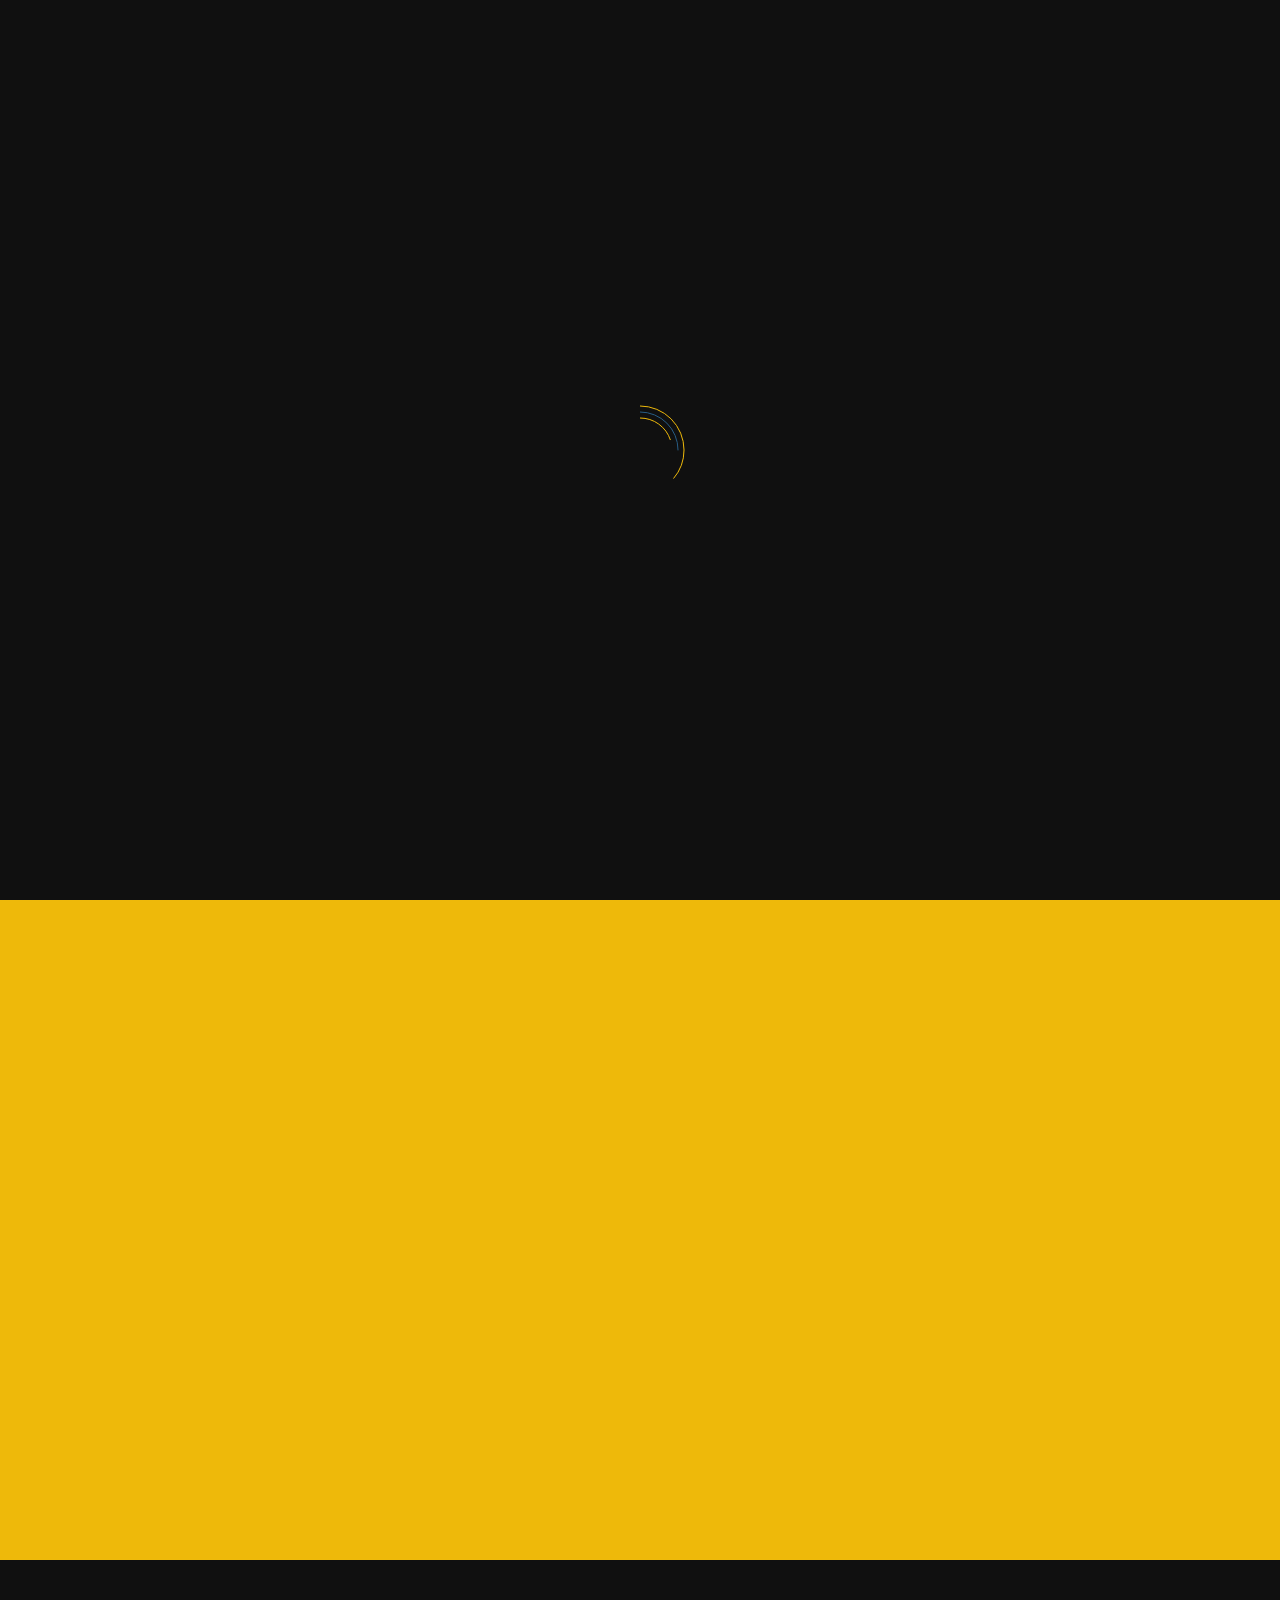
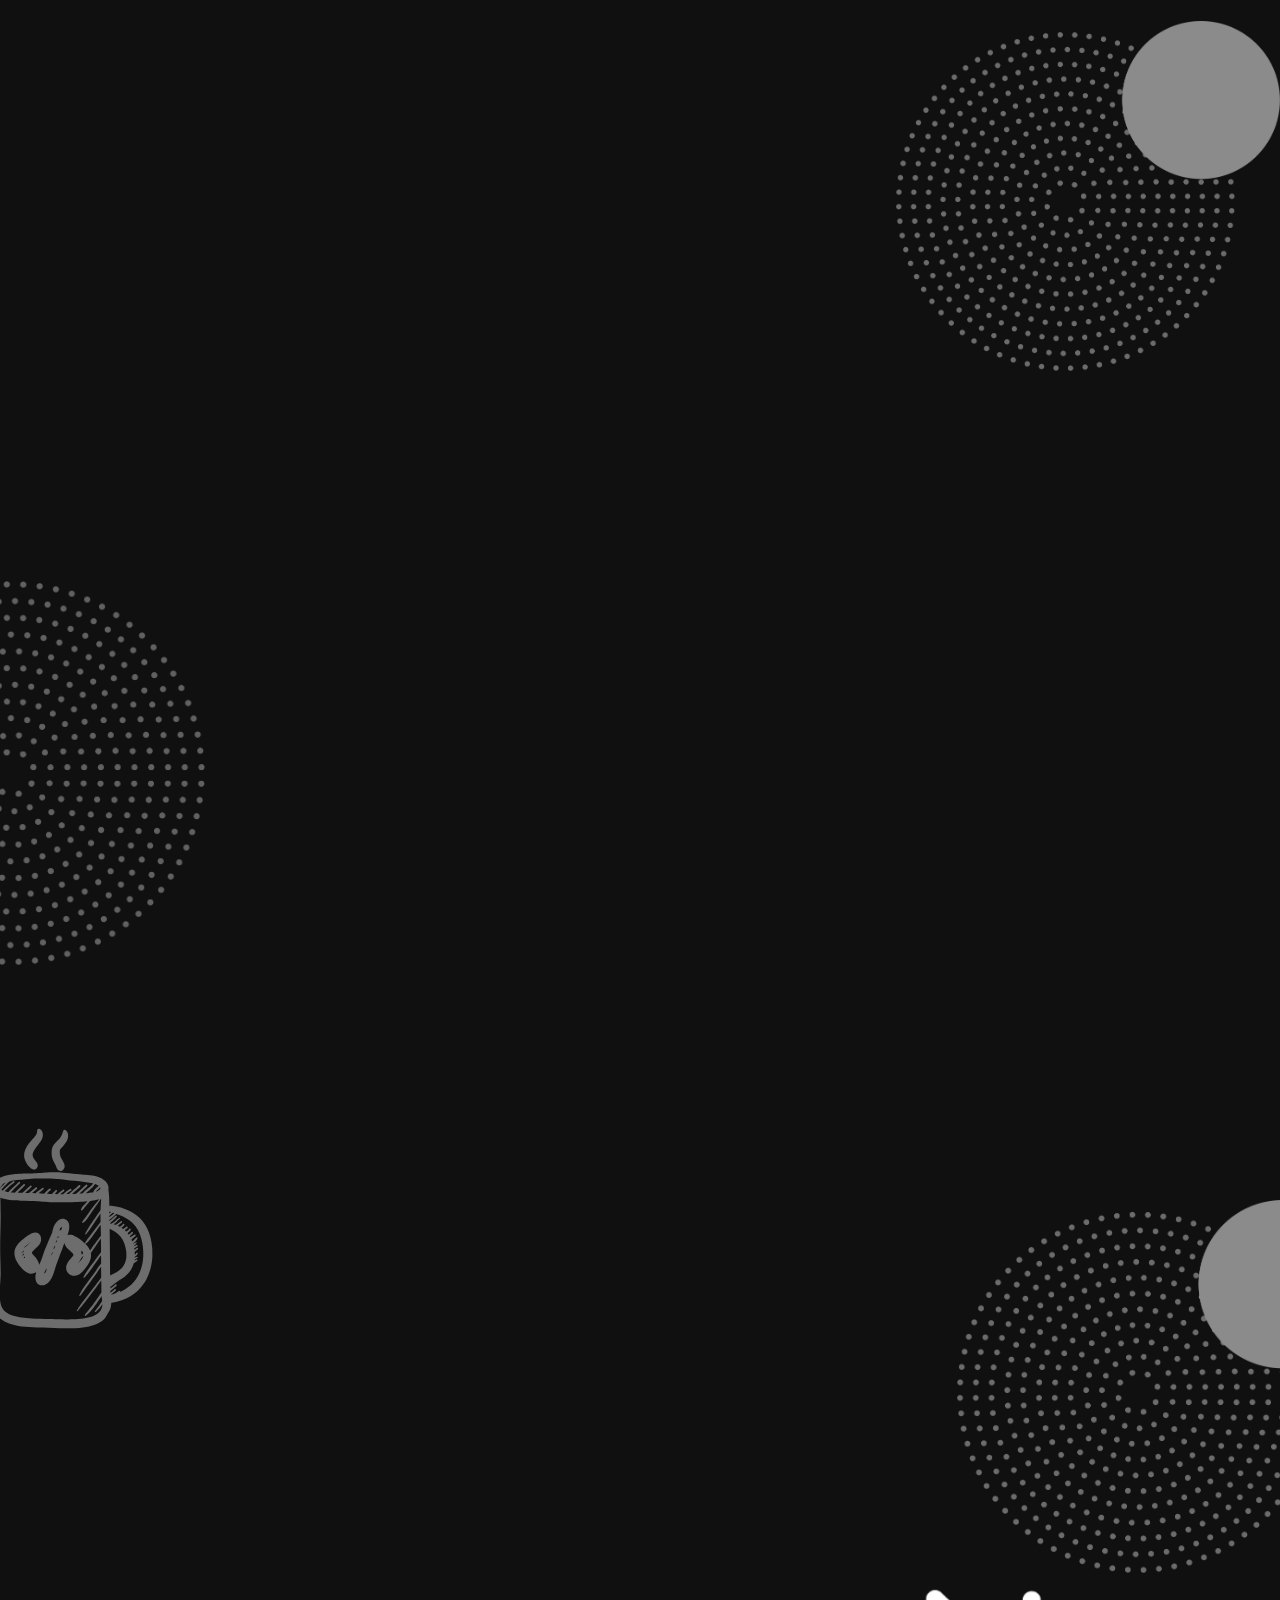
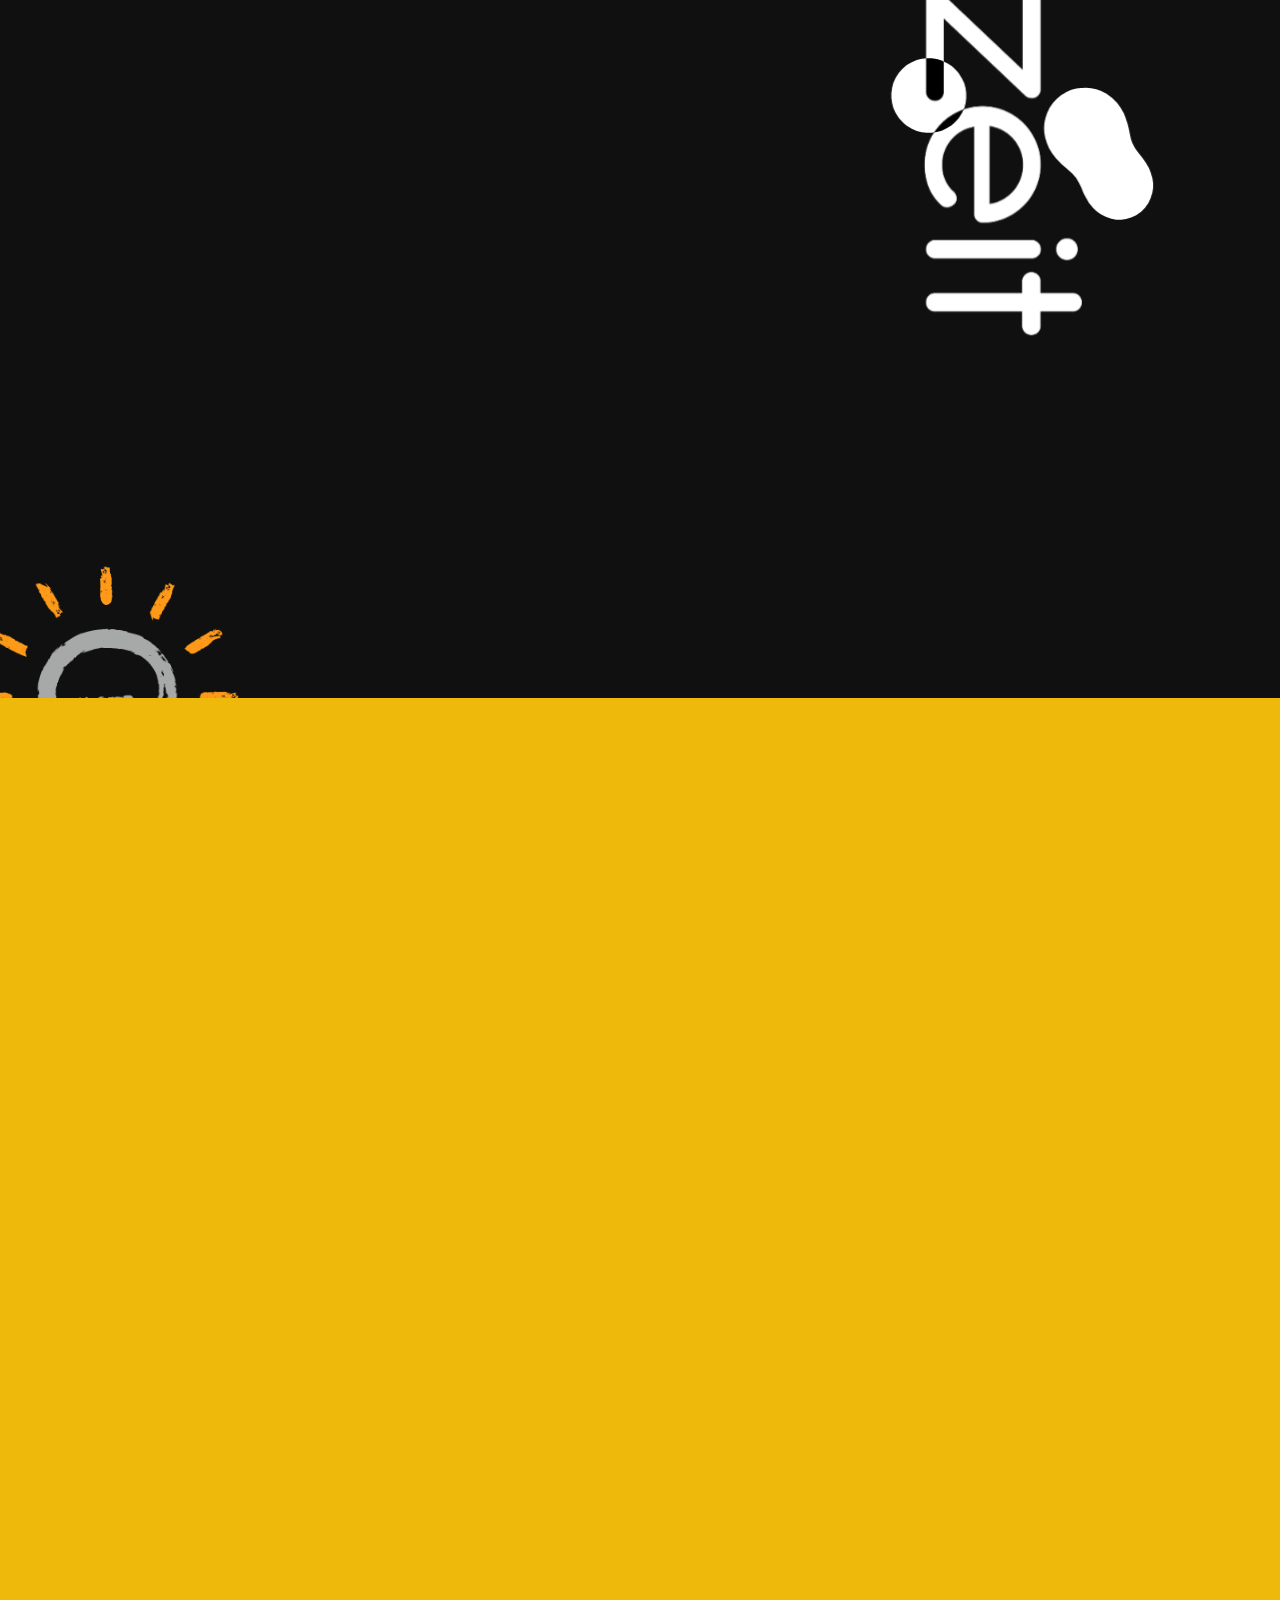
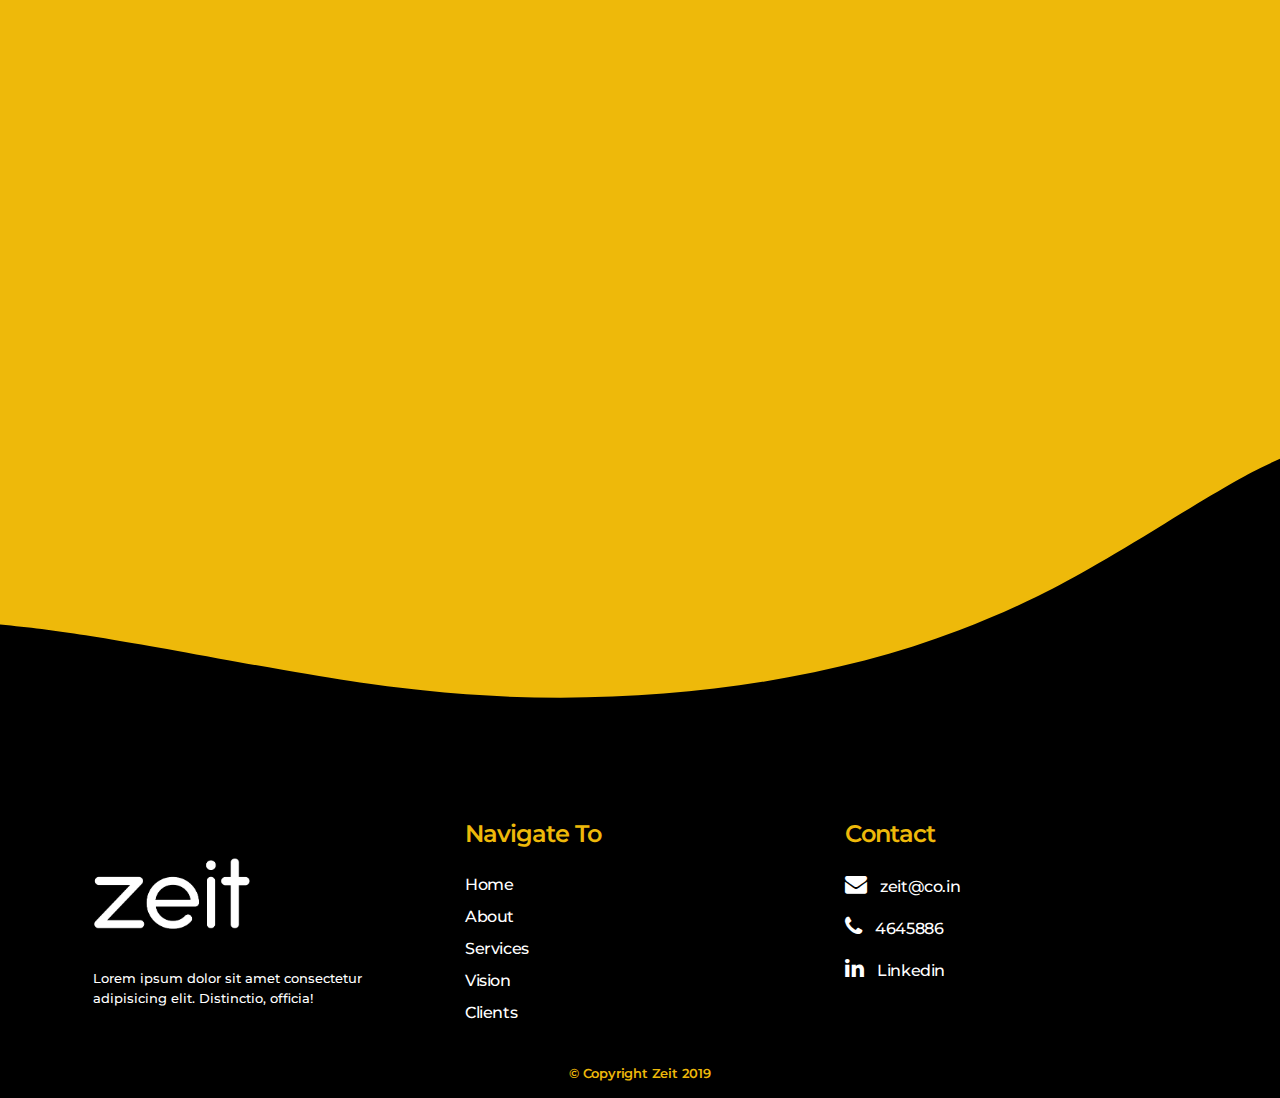
==== commit 7bc93245: ""commit 15th"" ====
--- a/index.html
+++ b/index.html
@@ -464,7 +464,7 @@
                         <img src="assets/img/contact-img.svg" alt="contact-img">
                     </div>
                 </div>
-                <div class="col-lg-7" data-aos="fade-up">
+                <div class="col-lg-7" data-aos="fade-up" data-aos-once="true">
                     <form>
                         <div class='field'>
                             <input placeholder='Name'>
@@ -581,7 +581,9 @@
 
     <script>
         //aos initialization
+        
         if(screen.height<=520 ){
+          
             AOS.init({
                 // Global settings:
                 disable: 'mobile', // accepts following values: 'phone', 'tablet', 'mobile', boolean, expression or function
@@ -596,7 +598,8 @@
                 anchorPlacement: 'top-bottom', // defines which position of the element regarding to window should trigger the animation
             });
         }
-            else if(screen.width<=520 && screen.height>=520){
+            if(screen.width<=520 && screen.height>=520){
+               
                 AOS.init({
                 // Global settings:
                 disable: false, // accepts following values: 'phone', 'tablet', 'mobile', boolean, expression or function
@@ -610,6 +613,7 @@
                 mirror: false, // whether elements should animate out while scrolling past them
                 anchorPlacement: 'top-bottom', // defines which position of the element regarding to window should trigger the animation
             });
+     
             }
             else{
                 AOS.init({
@@ -628,6 +632,7 @@
             }
           
         AOS.refresh();
+        
     </script>
       <!-- JS files-->
       <script src="/js/main.js"></script>
--- a/css/styles.css
+++ b/css/styles.css
@@ -9,7 +9,6 @@
           box-sizing: 0;
   overflow-x: hidden;
   font-family: "Montserrat", sans-serif;
-  overflow-x: hidden;
 }
 
 h1,
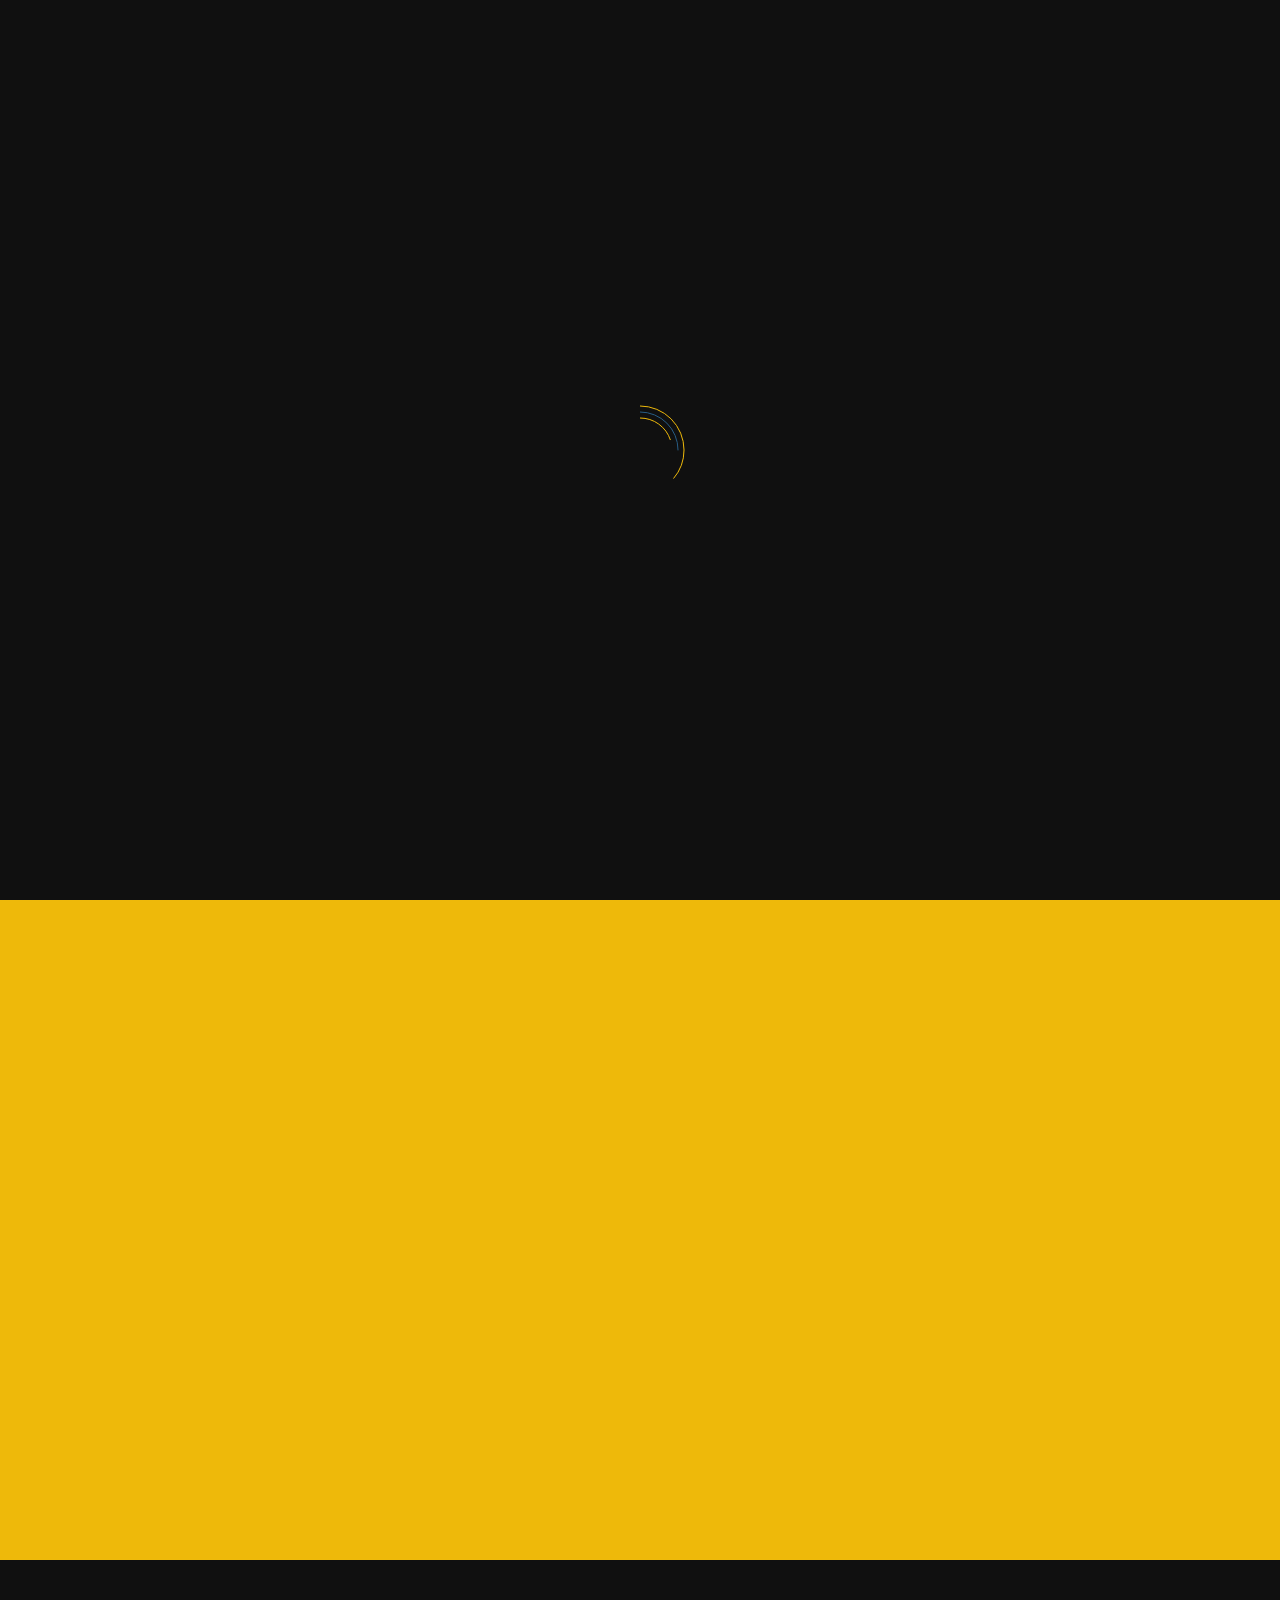
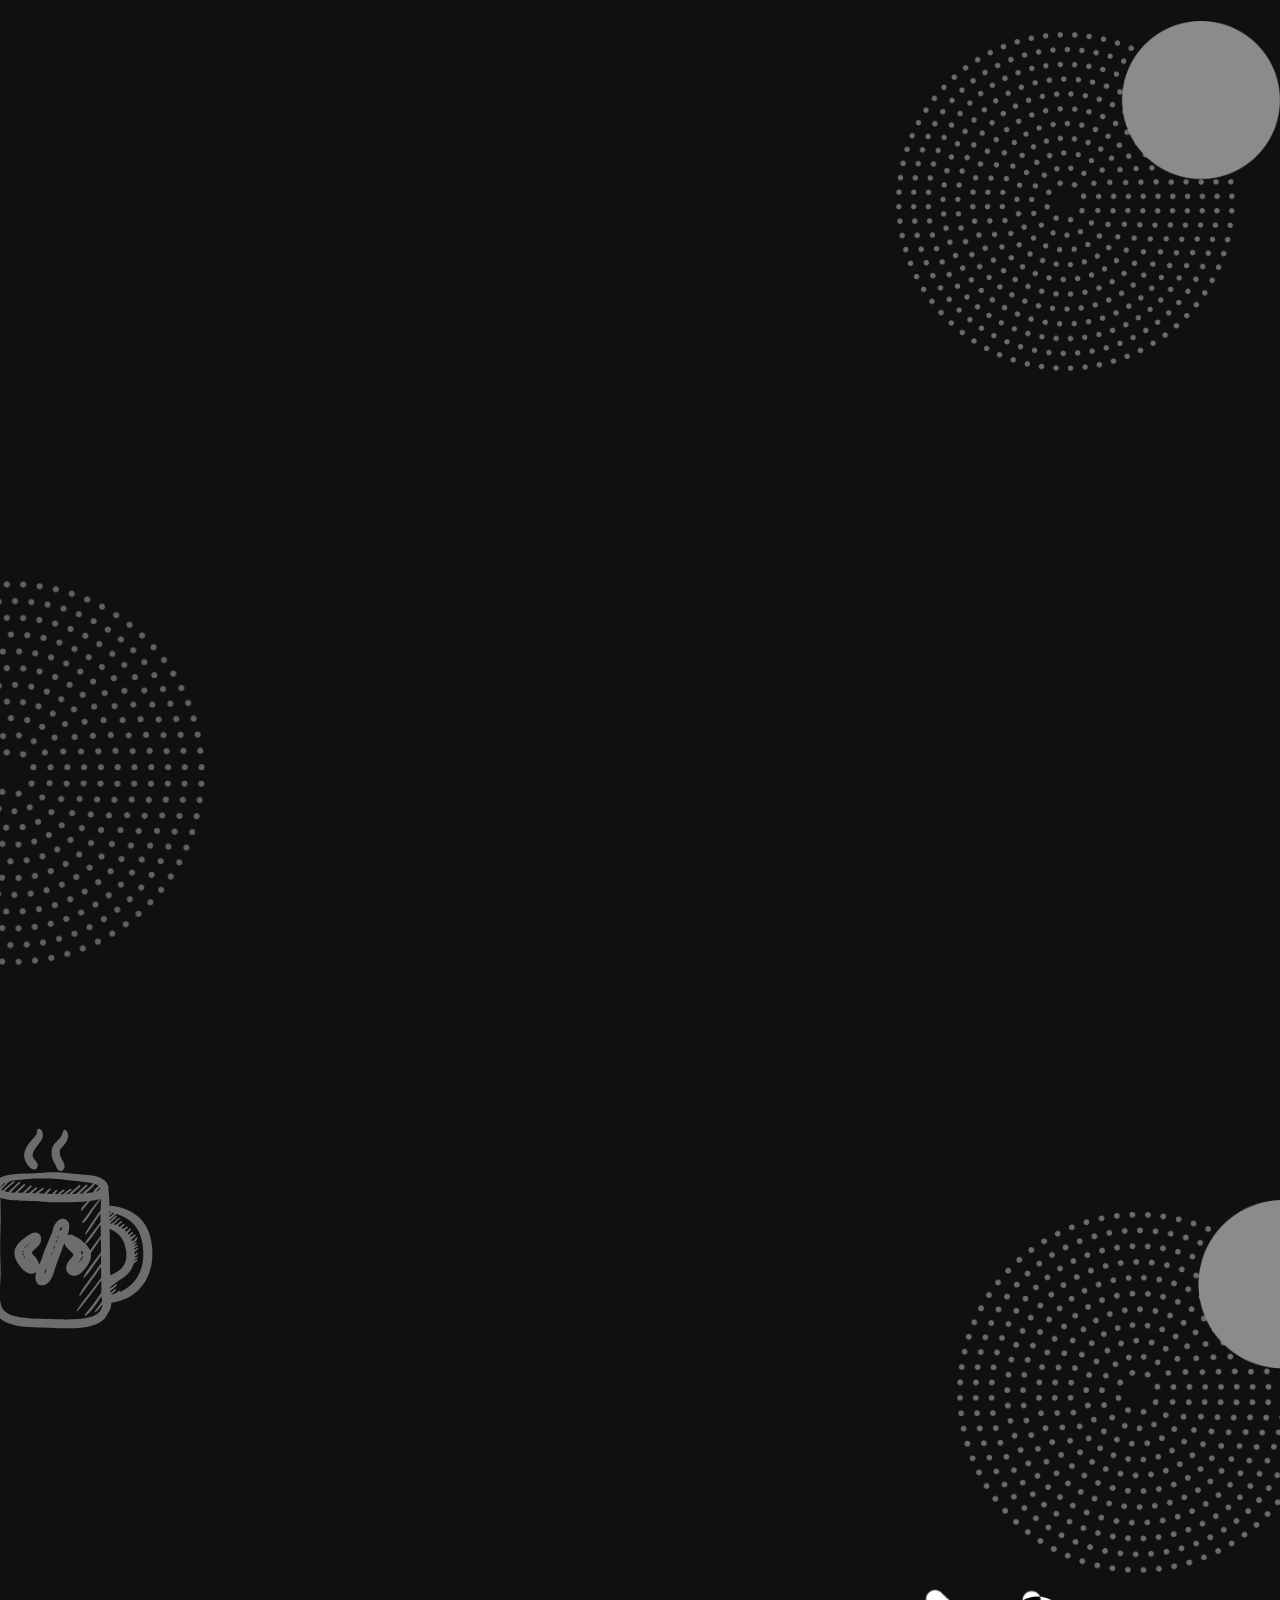
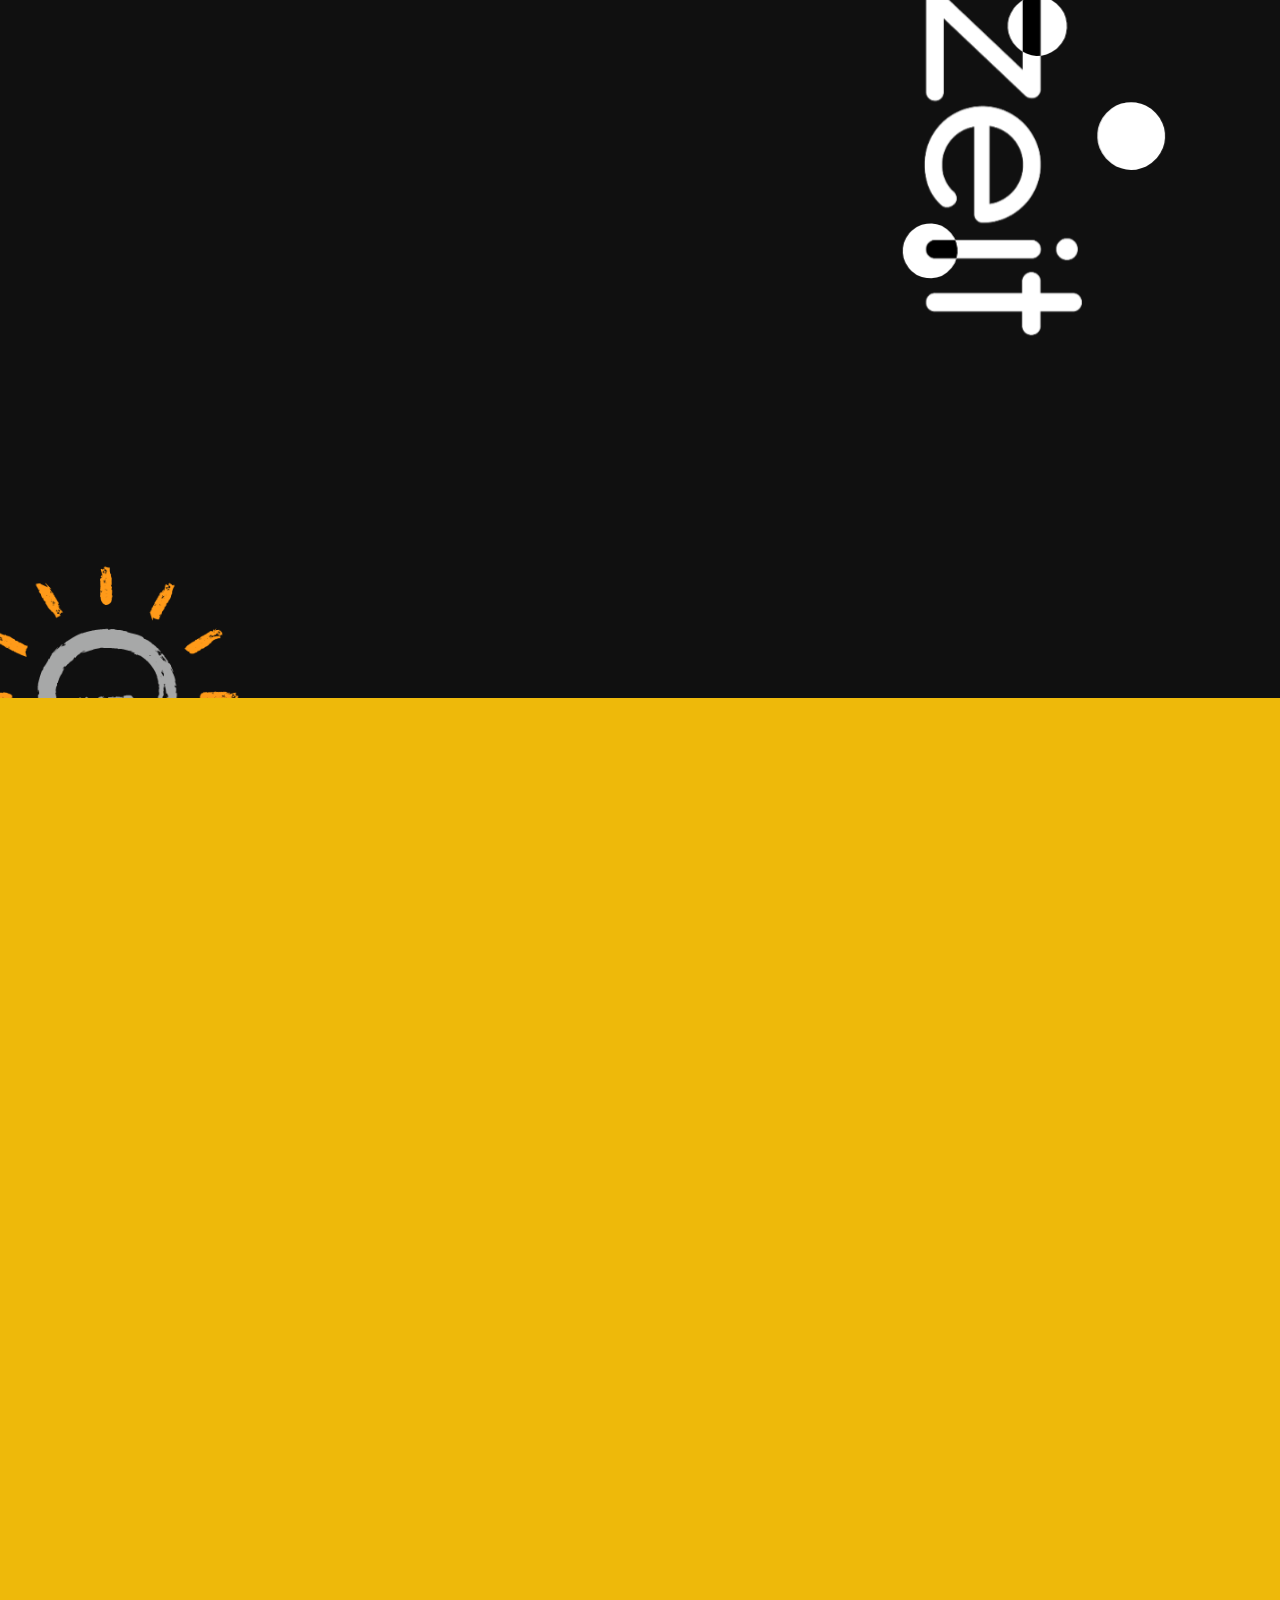
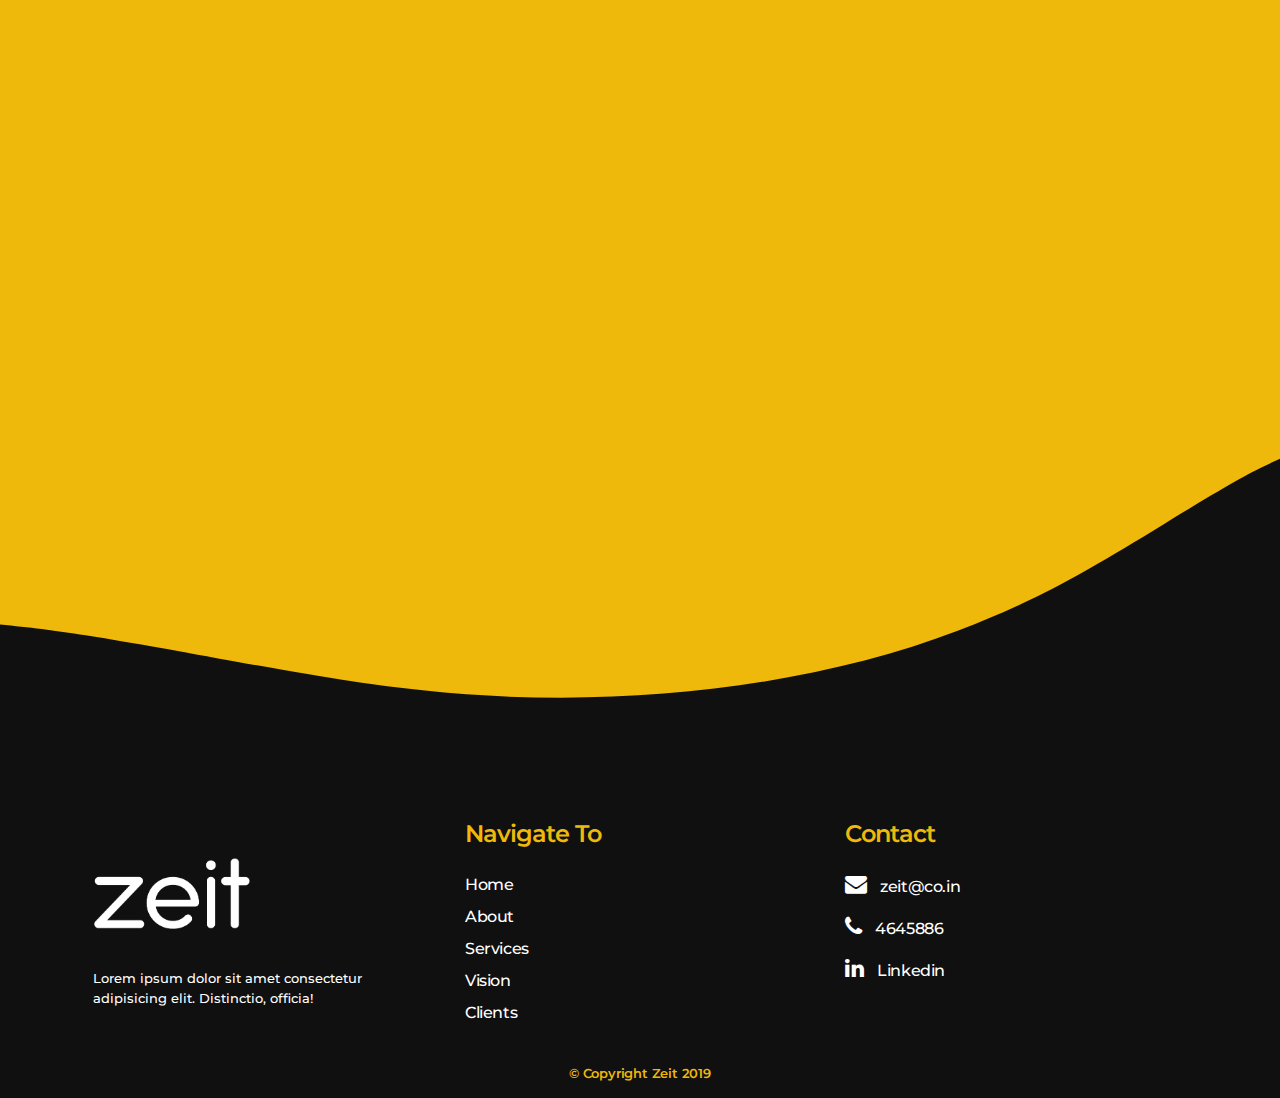
==== commit 094d5b02: "with minified files" ====
--- a/index.html
+++ b/index.html
@@ -8,16 +8,9 @@
     <base href="/">
     <meta name="viewport" content="width=device-width, initial-scale=1">
     <link rel="shortcut icon" type="image/png" href="assets/logo/favicon.png" />
+
     <!--------CSS------->
-
-    <link rel="stylesheet" href="./css/styles.css">
-    <link rel="stylesheet" href="./css/about.css">
-    <link rel="stylesheet" href="./css/clients.css">
-    <link rel="stylesheet" href="./css/contact.css">
-    <link rel="stylesheet" href="./css/landing.css">
-    <link rel="stylesheet" href="./css/tech.css">
-    <link rel="stylesheet" href="./css/services.css">
-    <link rel="stylesheet" href="./css/vision.css">
+    <link rel="stylesheet" href="./css/styles.min.css">
 
     <!--bootstrap-->
     <link href="https://stackpath.bootstrapcdn.com/bootstrap/4.3.1/css/bootstrap.min.css" rel="stylesheet" integrity="sha384-ggOyR0iXCbMQv3Xipma34MD+dH/1fQ784/j6cY/iJTQUOhcWr7x9JvoRxT2MZw1T" crossorigin="anonymous">
@@ -25,7 +18,7 @@
     <link href="https://fonts.googleapis.com/css?family=Montserrat:300,400,500,600,800,900&display=swap" rel="stylesheet">
     <!--font awesome-->
     <link rel="stylesheet" href="https://cdnjs.cloudflare.com/ajax/libs/font-awesome/4.7.0/css/font-awesome.min.css">
-    <!--aos -->
+    <!--aos-->
     <link rel="stylesheet" href="https://unpkg.com/aos@next/dist/aos.css" />
 
 </head>
@@ -113,10 +106,6 @@
                 <div class="arrow"></div>
             </div>
         </a>
-        <!-- <a href="#aboutus" class="scrollto">
-                <button class="scroll-to-btn " style="display: block" data-wow-duration="1.5s">Learn More</button>
-            </a> -->
-
     </section>
     <!--LANDING SECTION ENDS-->
 
@@ -150,9 +139,6 @@
 
         </div>
 
-        <!-- <a href="#tech">
-            <button class="scroll-to-btn">Technologies</button>
-        </a> -->
     </section>
     <!--ABOUT SECTION ENDS-->
 
@@ -253,7 +239,7 @@
                                     <h6>Angular</h6>
                                 </div>
                                 <div class="tech-img"><img src="assets/img/tech/tech-1.png" alt="angular"></div>
-                                <!-- <div class="expand"></div> -->
+                               
 
                             </div>
                         </div>
@@ -264,7 +250,7 @@
                                     <h6>Ionic</h6>
                                 </div>
                                 <div class="tech-img"><img src="assets/img/tech/tech-2.png" alt="Ionic"></div>
-                                <!-- <div class="expand"></div> -->
+                               
                             </div>
                         </div>
                         <div class="col-lg-4 col-md-4 col-sm-4 col-6" data-aos="fade-right"
@@ -284,7 +270,7 @@
                                     <h6>Flutter</h6>
                                 </div>
                                 <div class="tech-img"><img src="assets/img/tech/tech-4.png" alt="angular"></div>
-                                <!-- <div class="expand"></div> -->
+                               
 
                             </div>
                         </div>
@@ -295,7 +281,7 @@
                                     <h6>HTML & CSS</h6>
                                 </div>
                                 <div class="tech-img"><img src="assets/img/tech/tech-5.png" alt="angular"></div>
-                                <!-- <div class="expand"></div> -->
+                               
 
                             </div>
                         </div> 
@@ -306,7 +292,7 @@
                                     <h6>Android</h6>
                                 </div>
                                 <div class="tech-img"><img src="assets/img/tech/tech-6.png" alt="angular"></div>
-                                <!-- <div class="expand"></div> -->
+                               
 
                             </div>
                         </div>
@@ -317,7 +303,7 @@
                                     <h6>iOS</h6>
                                 </div>
                                 <div class="tech-img"><img src="assets/img/tech/tech-7.png" alt="angular"></div>
-                                <!-- <div class="expand"></div> -->
+                               
 
                             </div>
                         </div>
@@ -328,7 +314,7 @@
                                     <h6>php</h6>
                                 </div>
                                 <div class="tech-img"><img src="assets/img/tech/tech-8.svg" alt="angular"></div>
-                                <!-- <div class="expand"></div> -->
+                               
 
                             </div>
                         </div>
@@ -339,17 +325,15 @@
                                     <h6>Angular</h6>
                                 </div>
                                 <div class="tech-img"><img src="assets/img/tech/tech-1.png" alt="angular"></div>
-                                <!-- <div class="expand"></div> -->
-
-                            </div>
-                        </div>
-                    </div>
-                </div>
-
-            </div>
-            <!-- <a href="#vision">
-                <button class="scroll-to-btn" class="scroll-to-btn">Vision</button>
-            </a> -->
+                               
+
+                            </div>
+                        </div>
+                    </div>
+                </div>
+
+            </div>
+          
     </section>
     <!--TECHNOLOGY SECTION ENDS-->
 
@@ -383,10 +367,6 @@
 
         </div>
 
-        <!-- <a href="#client">
-            <button class="scroll-to-btn">Our Clients</button>
-        </a> -->
-
     </section>
 
     <section class="client-section" id="client">
@@ -446,9 +426,6 @@
                 </div>
             </div>
         </div>
-        <!-- <a href="#contact">
-            <button class="scroll-to-btn">Contact us</button>
-        </a> -->
 
     </section>
 
@@ -487,9 +464,7 @@
                 </div>
             </div>
         </div>
-        <!-- <a href="#home">
-            <button class="scroll-to-btn" >Back to top</button>
-      </a> -->
+        
         <div class="footer-bg"> </div>
     </section>
 
@@ -562,7 +537,7 @@
         </footer>
 
     </section>
-
+    <!--------preloader-------->
     <div id="preloader">
         <svg viewBox="0 0 120 120" width="120px" height="120px">
             <circle class="inner" cx="60" cy="60" r="32" />
@@ -576,68 +551,11 @@
     <script src="/libs/jquery/jquery-migrate.min.js"></script>
     <script src="https://stackpath.bootstrapcdn.com/bootstrap/4.3.1/js/bootstrap.min.js" integrity="sha384-JjSmVgyd0p3pXB1rRibZUAYoIIy6OrQ6VrjIEaFf/nJGzIxFDsf4x0xIM+B07jRM" crossorigin="anonymous"></script>
     <script src="/libs/easing/easing.min.js"></script>
-    <script src="/libs/wow/wow.js"></script>
+    <script src="/libs/wow/wow.min.js"></script>
     <script src="https://unpkg.com/aos@next/dist/aos.js"></script>
-
-    <script>
-        //aos initialization
-        
-        if(screen.height<=520 ){
-          
-            AOS.init({
-                // Global settings:
-                disable: 'mobile', // accepts following values: 'phone', 'tablet', 'mobile', boolean, expression or function
-                startEvent: 'load', // name of the event dispatched on the document, that AOS should initialize on
-                // Settings that can be overridden on per-element basis, by `data-aos-*` attributes:
-                offset: 200, // offset (in px) from the original trigger point
-                delay: 0, // values from 0 to 3000, with step 50ms
-                duration: 1200, // values from 0 to 3000, with step 50ms
-                easing: 'ease', // default easing for AOS animations
-                once: false, // whether animation should happen only once - while scrolling down
-                mirror: false, // whether elements should animate out while scrolling past them
-                anchorPlacement: 'top-bottom', // defines which position of the element regarding to window should trigger the animation
-            });
-        }
-            if(screen.width<=520 && screen.height>=520){
-               
-                AOS.init({
-                // Global settings:
-                disable: false, // accepts following values: 'phone', 'tablet', 'mobile', boolean, expression or function
-                startEvent: 'load', // name of the event dispatched on the document, that AOS should initialize on
-                // Settings that can be overridden on per-element basis, by `data-aos-*` attributes:
-                offset: 150, // offset (in px) from the original trigger point
-                delay: 0, // values from 0 to 3000, with step 50ms
-                duration: 1200, // values from 0 to 3000, with step 50ms
-                easing: 'ease', // default easing for AOS animations
-                once: false, // whether animation should happen only once - while scrolling down
-                mirror: false, // whether elements should animate out while scrolling past them
-                anchorPlacement: 'top-bottom', // defines which position of the element regarding to window should trigger the animation
-            });
-     
-            }
-            else{
-                AOS.init({
-                // Global settings:
-                disable: false, // accepts following values: 'phone', 'tablet', 'mobile', boolean, expression or function
-                startEvent: 'load', // name of the event dispatched on the document, that AOS should initialize on
-                // Settings that can be overridden on per-element basis, by `data-aos-*` attributes:
-                offset: 200, // offset (in px) from the original trigger point
-                delay: 0, // values from 0 to 3000, with step 50ms
-                duration: 1200, // values from 0 to 3000, with step 50ms
-                easing: 'ease', // default easing for AOS animations
-                once: false, // whether animation should happen only once - while scrolling down
-                mirror: false, // whether elements should animate out while scrolling past them
-                anchorPlacement: 'top-bottom', // defines which position of the element regarding to window should trigger the animation
-            });
-            }
-          
-        AOS.refresh();
-        
-    </script>
       <!-- JS files-->
-      <script src="/js/main.js"></script>
-      <script src="/js/circular.js"></script>
-      <script src="/js/liquid-particles.js"></script>
+      <script src="/js/main.min.js"></script>
+
 </body>
 
 </html>--- a/css/styles.min.css
+++ b/css/styles.min.css
@@ -0,0 +1 @@
+body,html{margin:0;padding:0;-webkit-box-sizing:0;box-sizing:0;overflow-x:hidden;font-family:Montserrat,sans-serif}h1,h2,h3,h4,h5,h6{font-family:Montserrat,sans-serif;font-weight:700;-webkit-transition:all ease-in-out .65s;transition:all ease-in-out .65s;margin:35px 0}a{text-decoration:none;outline:0!important}a:hover{text-decoration:none!important}ul{padding:0}a:focus,a:visited{outline:0}p{font-family:Montserrat,sans-serif;font-weight:500;-webkit-transition:all ease-in-out .65s;transition:all ease-in-out .65s}img{width:100%}section{padding:6rem 0;position:relative;background-color:#eeb90a}canvas{position:absolute;top:0;left:0;width:100%;height:100%}button{background:#275c84;border:none;outline:0;padding:1rem 2rem;font-weight:700;position:relative;cursor:pointer;font-family:Montserrat,sans-serif;font-weight:600;color:#fff;border-radius:35px!important;letter-spacing:-.1px;z-index:1;-webkit-transition:all .3s ease-in-out;transition:all .3s ease-in-out}button:hover{color:#eeb90a;background:#101010}::-moz-selection{background-color:#000;color:#fff}::selection{background-color:#000;color:#fff}.section-head{position:relative;margin-bottom:4rem;z-index:10}.section-head h1{font-size:3.5rem;font-family:Montserrat,sans-serif;font-weight:800;letter-spacing:-2px}.section-head h1 span{color:#275c84}.content p{position:relative;color:#101010;font-weight:600;line-height:2rem;font-size:1rem;z-index:2}#sd-container{position:absolute;top:87vh;left:50%;-webkit-transform:translateX(-50%);transform:translateX(-50%);z-index:10}.arrow{position:relative;width:42px;height:16px;opacity:0;z-index:10}.arrow::after,.arrow::before{content:"";width:21px;height:2px;background-color:#275c84;border-radius:2px;display:inline-block}.arrow::before{-webkit-transform:rotate(45deg) translateX(25%);transform:rotate(45deg) translateX(25%)}.arrow::after{-webkit-transform:rotate(-45deg) translateX(-25%);transform:rotate(-45deg) translateX(-25%)}.arrow:nth-child(1){top:-50px;opacity:1;-webkit-animation:arrow2 1s ease 0s infinite;animation:arrow2 1s ease 0s infinite}.arrow:nth-child(2){top:-25px;-webkit-animation:arrow1 1s ease .25s infinite;animation:arrow1 1s ease .25s infinite}@-webkit-keyframes arrow1{from{opacity:0;top:-25px}to{opacity:0;top:0}50%{opacity:1}}@keyframes arrow1{from{opacity:0;top:-25px}to{opacity:0;top:0}50%{opacity:1}}@-webkit-keyframes arrow2{from{opacity:0;top:-35px}to{opacity:0;top:-10px}50%{opacity:1}}@keyframes arrow2{from{opacity:0;top:-35px}to{opacity:0;top:-10px}50%{opacity:1}}.scroll-to-btn::after{width:25px;height:25px}.wrapper-section{-webkit-transition:all .65s ease-in-out;transition:all .65s ease-in-out;padding:0;background:#ffc412}.wrapper2{-webkit-transition:all .65s ease-in-out;transition:all .65s ease-in-out;background:#ffbc42}#preloader{position:fixed;top:0;left:0;width:100%;height:100vh;z-index:9999;display:-webkit-box;display:-ms-flexbox;display:flex;-webkit-box-align:center;-ms-flex-align:center;align-items:center;-webkit-box-pack:center;-ms-flex-pack:center;justify-content:center;overflow:hidden;background:#101010;pointer-events:none}@-webkit-keyframes rotate{100%{-webkit-transform:rotate3d(0,0,1,360deg);transform:rotate3d(0,0,1,360deg)}}@keyframes rotate{100%{-webkit-transform:rotate3d(0,0,1,360deg);transform:rotate3d(0,0,1,360deg)}}#preloader svg{-webkit-transform:rotate3d(0,0,1,-90deg);transform:rotate3d(0,0,1,-90deg)}#preloader svg circle{fill:none;stroke:#275c84;stroke-width:1px;will-change:transform;-webkit-transform-origin:center center;transform-origin:center center;-webkit-animation-name:rotate;animation-name:rotate;-webkit-animation-timing-function:linear;animation-timing-function:linear;-webkit-animation-iteration-count:infinite;animation-iteration-count:infinite}#preloader svg .inner{stroke:#eeb90a;stroke-dasharray:200.96;stroke-dashoffset:160.96;-webkit-animation-delay:.2s;animation-delay:.2s;-webkit-animation-duration:1s;animation-duration:1s}#preloader svg .middle{stroke:#275c84;stroke-dasharray:238.64;stroke-dashoffset:178.64;-webkit-animation-delay:.1s;animation-delay:.1s;-webkit-animation-duration:1.5s;animation-duration:1.5s}#preloader svg .outer{stroke:#eeb90a;stroke-dasharray:276.32;stroke-dashoffset:176.32;-webkit-animation-delay:.3s;animation-delay:.3s;-webkit-animation-duration:2s;animation-duration:2s}.dark{background:#101010!important}.dark h1{color:#eeb90a}.dark h2{color:#eeece7}.dark .scroll-to-btn{color:#eeb90a}.dark .content p{color:#fff}.dark .section-head span{color:#afae98}::-webkit-scrollbar{width:4px!important}::-webkit-scrollbar-track{background:#222!important}::-webkit-scrollbar-thumb{background:#eeb90a!important;-webkit-box-shadow:0 2px 35px 0 rgba(0,0,0,.95);box-shadow:0 2px 35px 0 rgba(0,0,0,.95)}::-webkit-scrollbar-thumb:hover{background:#eeb90a!important}@media screen and (max-width:768px){.section-head{margin:1.5rem auto 3rem;text-align:center}.content p{width:90%;margin:auto;line-height:1.7rem;text-align:justify}}@media screen and (max-width:420px){button::after{display:none}.section-head{margin-bottom:3rem 0}.section-head h1{font-size:2.4rem}section{padding:4rem 0}.scroll-to-btn{display:none}}header .navbar{height:80px;position:fixed;width:100%;z-index:100;-webkit-transition:all .3s ease-out;transition:all .3s ease-out;padding:0 1rem}header .navbar .logo-wrap{width:100px;height:80px;position:relative;float:left;display:-webkit-box;display:-ms-flexbox;display:flex;-webkit-box-align:center;-ms-flex-align:center;align-items:center;-webkit-box-pack:center;-ms-flex-pack:center;justify-content:center;z-index:10;-webkit-transition:all .3s ease-out!important;transition:all .3s ease-out!important;margin-left:3%}header .navbar .logo2{opacity:0}header .logo,header .logo2{width:100%;position:absolute;-webkit-transition:all .3s ease-out!important;transition:all .3s ease-out!important}header .navbar .menu{float:right;display:-webkit-box;display:-ms-flexbox;display:flex;margin-right:1rem;-webkit-box-align:center;-ms-flex-align:center;align-items:center;-webkit-box-pack:center;-ms-flex-pack:center;justify-content:center;height:80px;-webkit-transition:all .3s ease-out;transition:all .3s ease-out}header .menu ul{margin:0!important}header .menu ul li{display:inline-block;list-style:none;margin:10px 5px;text-transform:capitalize}header .menu ul li a{text-decoration:none;font-size:14px;color:#222;font-weight:600;padding:12px;text-transform:uppercase;font-family:Montserrat,sans-serif;letter-spacing:-.5px;-webkit-transition:all .3s ease-out;transition:all .3s ease-out;position:relative}header .menu ul li a::before{content:"";position:absolute;bottom:0;left:0;width:100%;height:2px;background:#101010;display:block;-webkit-transform-origin:right top;transform-origin:right top;-webkit-transform:scale(0,1);transform:scale(0,1);-webkit-transition:transform .4s cubic-bezier(1,0,0,1);-webkit-transition:-webkit-transform .4s cubic-bezier(1,0,0,1);transition:-webkit-transform .4s cubic-bezier(1,0,0,1);transition:transform .4s cubic-bezier(1,0,0,1);transition:transform .4s cubic-bezier(1,0,0,1),-webkit-transform .4s cubic-bezier(1,0,0,1)}header .menu ul li a:hover::before{-webkit-transform-origin:left top;transform-origin:left top;-webkit-transform:scale(1,1);transform:scale(1,1)}header .hamburger{display:none}header .highlight a{color:#fff!important;text-decoration:line-through!important;-webkit-transition:all .3s ease-in;transition:all .3s ease-in}header .navbar-on-scroll{height:70px;z-index:100;background:#101010;-webkit-box-shadow:0 10px 16px -10px rgba(0,0,0,.35);box-shadow:0 10px 16px -10px rgba(0,0,0,.35)}header .navbar-on-scroll .logo{opacity:0}header .navbar-on-scroll .logo2{opacity:1}header .navbar-on-scroll .logo-wrap,header .navbar-on-scroll .menu{height:70px}header .navbar-on-scroll .logo-wrap{width:70px}header .navbar-on-scroll .menu ul li a{font-size:14px;color:#eeb90a}header .navbar-on-scroll .menu ul li a::before{background:#eeb90a}header .menu-contact{display:none}header .menu .copyright{position:absolute;bottom:2%;display:none}@media screen and (max-width:831px){header .navbar .menu{width:100%;min-height:100vh;position:fixed;top:0;left:0;background:#101010;-webkit-transform:translateX(-100%);transform:translateX(-100%);-webkit-transform-origin:top right;transform-origin:top right}header .navbar .menu.menu-opened{-webkit-transform:translateX(0);transform:translateX(0);pointer-events:all}header .navbar .menu ul{height:100%;width:100%;position:absolute;top:0;left:0;display:-webkit-box;display:-ms-flexbox;display:flex;-webkit-box-pack:center;-ms-flex-pack:center;justify-content:center;-webkit-box-align:center;-ms-flex-align:center;align-items:center;-webkit-box-orient:vertical;-webkit-box-direction:normal;-ms-flex-direction:column;flex-direction:column}header .navbar .menu ul li a{color:#eeb90a}header .menu-contact{display:block;position:absolute;width:100%;bottom:5%;padding:.5rem}header .menu-contact .col-4{text-align:center!important}header .menu .copyright{display:block}header .menu-contact h5{color:#fff;font-family:Montserrat,sans-serif;font-weight:600;font-size:14px}header .menu-contact p{color:#eeb90a;font-family:Montserrat,sans-serif}header .hamburger{display:block;float:right;cursor:pointer;z-index:2}header .hamburger .line{width:25px;height:2px;margin:5px;background-color:#101010;-webkit-transition:all .5s ease-in-out;transition:all .5s ease-in-out}header .navbar-on-scroll .hamburger .line{background-color:#eeb90a}header .open .line{background-color:#eeb90a}header .open .line:nth-child(1){-webkit-transform:translateX(-10px);transform:translateX(-10px)}header .open .line:nth-child(2){-webkit-transform:translateX(-20px);transform:translateX(-20px)}header .open .line:nth-child(3){-webkit-transform:translateX(-30px);transform:translateX(-30px)}header .menu ul li{-webkit-transition:all ease-in .6s;transition:all ease-in .6s}header .menu ul li:nth-child(1){-webkit-transition-delay:0s;transition-delay:0s}header .menu ul li:nth-child(2){-webkit-transition-delay:.1s;transition-delay:.1s}header .menu ul li:nth-child(3){-webkit-transition-delay:.2s;transition-delay:.2s}header .menu ul li:nth-child(4){-webkit-transition-delay:.3s;transition-delay:.3s}header .menu ul li:nth-child(5){-webkit-transition-delay:.4s;transition-delay:.4s}header .menu ul li.fade{opacity:1;-webkit-transform:translateY(0);transform:translateY(0)}header .navbar .logo-wrap{margin-left:50%;-webkit-transform:translateX(-50%)!important;transform:translateX(-50%)!important;width:100px}}@media screen and (max-width:420px){header .navbar .logo-wrap{width:80px}}@media screen and (max-height:420px) and (min-width:567px){.navbar .logo-wrap{width:75px!important}.navbar .menu ul{height:100%;width:100%;position:absolute;top:0;left:0;display:-webkit-box;display:-ms-flexbox;display:flex;-webkit-box-pack:center;-ms-flex-pack:center;justify-content:center;-webkit-box-align:center;-ms-flex-align:center;align-items:center;-webkit-box-orient:horizontal!important;-webkit-box-direction:normal!important;-ms-flex-direction:row!important;flex-direction:row!important}.section-head h1{font-size:2.7rem;text-align:center}}.landing-section{position:relative;padding:0!important;background-color:#f6c015;-webkit-box-sizing:border-box;box-sizing:border-box;overflow:hidden}.landing-section .zeit-banner{padding:2rem 5rem;-webkit-box-sizing:border-box;box-sizing:border-box}.landing-section .landing-img-wrap{width:100%;text-align:center}.landing-section .landing-img{width:80%;margin-top:20%}.landing-section .landing-text{margin-top:20%;z-index:1}.landing-section .landing-text h2{font-size:3rem;font-family:Montserrat,sans-serif;font-weight:800;margin:1rem;letter-spacing:-2px}.landing-section .landing-text h2 strong{color:#275c84;font-size:3.5rem}.landing-section .landing-text p{width:90%;color:#101010;margin:auto;font-family:Montserrat,sans-serif;font-weight:600;padding:.5rem 2rem}.landing-section .contact{padding:0 2rem;width:100%;margin:auto;margin-top:3rem}.landing-section .contact h4{color:#275c84;font-size:1.5rem;letter-spacing:-1px;font-family:Montserrat,sans-serif;font-weight:600}.landing-section .contact i{font-size:1.5rem;margin-right:5px;color:#101010}.landing-section .contact a span,.landing-section .contact span{margin-right:1rem;font-family:Montserrat,sans-serif;font-weight:600;cursor:pointer;-webkit-transition:all .3s ease-in-out;transition:all .3s ease-in-out}.landing-section .contact span:hover{text-decoration:underline}@media screen and (max-width:1024px){.landing-section .landing-img{width:90%;margin-top:25%!important;-webkit-transform:translateY(0);transform:translateY(0)}.landing-section .zeit-banner{margin-top:10vh}}@media screen and (min-width:1024px) and (max-height:768px){.landing-section{min-height:100vh}}@media screen and (min-width:1025px){.landing-section{min-height:100vh}}@media screen and (max-width:991px){.landing-section .landing-img{width:50%}}@media screen and (max-width:768px){.landing-section .landing-text{margin-top:10%}.landing-section .landing-img{width:50%;margin-top:10%!important;-webkit-transform:translateY(0);transform:translateY(0)}.landing-section .landing-img-wrap{text-align:center}}@media screen and (max-height:420px){.landing-section .landing-text{margin-top:10%;text-align:center}.landing-section .landing-text h2{font-size:2.1rem}.landing-section .landing-text h2 strong{font-size:2.2rem}.landing-section .landing-text p{font-size:.9rem}}@media screen and (max-width:420px){.landing-section{min-height:100vh}.landing-section .landing-text p{width:100%;color:#101010;margin:10px auto;font-family:Montserrat,sans-serif;font-weight:600;padding:0}.landing-section .zeit-banner{padding:1rem;width:100%}.landing-section .landing-text{margin:auto;margin-top:5%;-webkit-transform:translateY(0);transform:translateY(0);padding:1rem 2rem}.landing-section .landing-text p{font-size:.95rem}.landing-section .landing-text h2{font-size:1.7rem;margin:auto}.landing-section .landing-text h2 strong{font-size:3rem}.landing-section .contact{display:none}.landing-section .landing-img{width:80%;margin-top:0!important}}.about-section{position:relative}.about-section .img-wrap{margin:2rem auto;text-align:center}.about-section .img-wrap img{width:95%;margin:auto;position:relative;margin-top:-3rem;-webkit-transition:-webkit-transform .8s ease-in-out;transition:-webkit-transform .8s ease-in-out;transition:transform .8s ease-in-out;transition:transform .8s ease-in-out,-webkit-transform .8s ease-in-out}@media screen and (max-width:991px){.about-section .img-wrap img{width:70%}}@media screen and (max-width:768px){.about-section .img-wrap img{width:70%}}@media screen and (max-width:420px){.about-section .img-wrap img{width:95%}.about-section .bg-wrap{background:0 0;background-size:135%;background-repeat:no-repeat;background-position-x:135%;background-position-y:5%;background-attachment:fixed}}.service-section{position:relative;overflow-y:visible}.service-section .services{width:70%;margin:auto}.service-section .services .bg{position:absolute;height:200%;width:100%;left:0;top:0;pointer-events:none}.service-section .services .bg1{background:url(../assets/img/bg3.webp);background-size:30%;background-repeat:no-repeat;background-position-x:100%;background-position-y:5%}.service-section .services .bg2{background:url(../assets/img/bg2.webp);background-size:30%;background-repeat:no-repeat;background-position-x:-20%;background-position-y:52%;z-index:1}.service-section .services .card{width:95%;height:auto;border-radius:15px;background:#222;margin:3rem auto;text-align:center;padding:1rem;overflow:hidden;position:relative;border:none;cursor:pointer;z-index:3}.service-section .services .card .icon{width:120px;height:120px;border-radius:50%;display:-webkit-box;display:-ms-flexbox;display:flex;-webkit-box-pack:center;-ms-flex-pack:center;justify-content:center;-webkit-box-align:center;-ms-flex-align:center;align-items:center;background:#eeb90a;margin:1rem auto;-webkit-transition:all .5s ease-in-out;transition:all .5s ease-in-out;z-index:2}.service-section .services .card .icon i{font-size:3.5rem;-webkit-transition:all .4s ease-in-out;transition:all .4s ease-in-out}.service-section .services .card .head{font-family:Montserrat,sans-serif;font-weight:600;font-size:1.5rem;color:#777;z-index:2;-webkit-transition:all .4s ease-in-out;transition:all .4s ease-in-out}.service-section .services .card p{color:#fff;font-size:.85rem;margin:1.5rem 1.5rem;text-align:justify;font-weight:600;z-index:3}.service-section .services .card .expand-bottom{width:200px;height:200px;background:#eeb90a;position:absolute;bottom:-38%;left:-45%;border-radius:50%;z-index:0;-webkit-transition:all .6s ease-in-out;transition:all .6s ease-in-out}.service-section .services .card .expand-top{width:400px;height:400px;background:#635f53;position:absolute;top:-55%;right:-80%;border-radius:50%;z-index:1;-webkit-transition:all .6s ease-in-out;transition:all .6s ease-in-out;-webkit-transform:scale(1);transform:scale(1)}.service-section .card:hover .expand-bottom{-webkit-transform:scale(10);transform:scale(10)}.service-section .card:hover .icon{background:#252422}.service-section .card:hover .icon i{color:#eeb90a}.service-section .card:hover .head,.service-section .card:hover p{color:#222}@media screen and (max-width:1024px){.service-section .services .card{width:100%}}@media screen and (max-width:991px){.service-section .services .bg2{background-size:40%}.service-section .services .card{margin:1rem auto}}@media screen and (max-width:768px){.service-section .services .card{margin:1.5rem auto}.service-section .services .bg1{background-size:50%;background-position-x:100%;background-position-y:1%}.service-section .services .bg2{background-size:60%;background-position-x:-51%;background-position-y:52%}}@media screen and (max-width:420px){.service-section .services .bg1{background-size:92%;background-position-x:263%;background-position-y:0}.service-section .services .bg2{background-size:78%;background-position-x:-65%;background-position-y:48%}.service-section .services .card{width:95%}}.tech-section{position:relative}.tech-section .tech-bg{width:100%;margin:0 auto}.tech-section .content p{margin-bottom:2rem}.tech-section .expand{width:40px;height:40px;position:absolute;bottom:-10px;left:-10px;background:#afae98;z-index:1;-webkit-transition:-webkit-transform .6s ease-in;transition:-webkit-transform .6s ease-in;transition:transform .6s ease-in;transition:transform .6s ease-in,-webkit-transform .6s ease-in;border-radius:50%}.tech-section .bg3{position:absolute;height:100%;width:100%;background:url(../assets/img/tech-bg.svg);background-size:23%;background-repeat:no-repeat;background-position-x:-8%;background-position-y:65%}.tech-section .bg4{position:absolute;height:150%;width:100%;top:0;left:0;background:url(../assets/img/bg3.webp);background-repeat:no-repeat;background-position-x:110%;background-position-y:75%;background-size:32%;z-index:1;pointer-events:none}.tech-box{position:relative!important;-webkit-box-sizing:border-box;box-sizing:border-box;margin:1rem auto;padding:1rem;max-width:300px;border-radius:5px;background:#222;border-radius:14px;display:-webkit-box;display:-ms-flexbox;display:flex;-webkit-box-pack:center;-ms-flex-pack:center;justify-content:center;-ms-flex-line-pack:center;align-content:center;-webkit-box-orient:vertical;-webkit-box-direction:normal;-ms-flex-direction:column;flex-direction:column;min-height:120px;overflow:hidden;z-index:2!important;cursor:pointer;-webkit-transition:all ease-in .4s;transition:all ease-in .4s}.tech-box:hover{-webkit-transform:translateY(-8px);transform:translateY(-8px);-webkit-box-shadow:0 0 10px 0 rgba(0,0,0,.75);box-shadow:0 0 17px 10px rgba(0,0,0,.75)}.tech-box:hover .expand{-webkit-transform:scale(50);transform:scale(50)}.tech-box:hover .tech-content h6{color:#f6c015}.tech-box:hover .tech-img{-webkit-filter:grayscale(0);filter:grayscale(0)}.tech-content h6{position:relative;color:#fff;font-family:Montserrat,sans-serif;font-weight:600;font-size:1.4rem;letter-spacing:-1px;z-index:2;-webkit-transition:all .3s ease-in-out;transition:all .3s ease-in-out;display:none}.tech-img{width:90%;margin:.2rem auto;z-index:2;-webkit-transition:all .3s ease-in-out;transition:all .3s ease-in-out}@media screen and (max-width:1024px){.tech-section .bg3{background-size:31%;background-repeat:no-repeat;background-position-x:-7%;background-position-y:90%}.tech-section .bg4{background-size:40%}}@media screen and (max-width:768px){.tech-section .bg3{background-size:48%;background-repeat:no-repeat;background-position-x:125%;background-position-y:21%;opacity:.4}.tech-section .bg4{background-repeat:no-repeat;background-position-x:-17%;background-position-y:72%;background-size:53%}.tech-section .tech-box{max-width:200px}}@media screen and (max-width:521px){.tech-section .bg-wrap{background:0 0}.tech-section .tech-img{width:85%;margin:0 auto}.tech-section .tech-box{min-height:135px;min-width:120px;max-width:200px;padding:.5rem}.tech-section .bg3{background-size:79%;background-position-x:208%;background-position-y:31%}.tech-section .bg4{background-position-x:-65%;background-position-y:69%;background-size:81%}}.vision-section{position:relative;overflow:hidden}.vision-section .bg5{position:absolute;height:100%;width:100%;top:0;left:0;background:url(../assets/img/vision-bg.svg);background-size:28%;background-repeat:no-repeat;background-position-x:-8%;background-position-y:140%}.vision-section .vision-content .content p{mix-blend-mode:difference!important;width:70%;z-index:10;position:relative}.vision-section .zeit-bg{-webkit-transform:rotate(90deg);transform:rotate(90deg);mix-blend-mode:difference;margin-top:25%}.vision-section .vision-content{position:relative}.vision-section .bubble-section{position:absolute;height:120%;width:35%;right:0;top:0;z-index:2}.vision-section .vision-content .img-wrap{margin-top:100px}@media screen and (min-width:1025px){.vision-section{min-height:100vh;padding-top:20vh}}@media screen and (max-width:1024px){.vision-section{min-height:50vh}.vision-section .bg5{background-position-y:106%}}@media screen and (max-width:768px){.vision-section{min-height:100vh}.vision-section .bubble-section{width:39%;right:-7%;top:109%;z-index:2}.vision-section .bg5{background-size:47%;background-repeat:no-repeat;background-position-x:-18%;background-position-y:90%}.vision-section .vision-content .content p{width:90%;mix-blend-mode:difference!important}}@media screen and (max-height:420px){.zeit-bg{display:none}}@media screen and (max-width:420px){.vision-section{min-height:auto;padding-bottom:20vh}.vision-section .zeit-bg{display:none}.vision-section .vision-content .content p{mix-blend-mode:difference!important;width:100%;z-index:10;position:relative}.vision-section .bg5{background-size:60%;background-position-x:116%;background-position-y:111%}.vision-section .bubble-section{width:42%;top:0}}.client-section{position:relative}.client-section .client-bg{width:85%;margin:auto}.client-section .client-bg-wrap{text-align:center;margin:2rem auto}.client-section .client-box{height:100px;margin:5px auto;max-width:300px;text-align:center;display:-webkit-box;display:-ms-flexbox;display:flex;-webkit-box-pack:center;-ms-flex-pack:center;justify-content:center;-webkit-box-align:center;-ms-flex-align:center;align-items:center;padding:1rem;-webkit-box-sizing:border-box;box-sizing:border-box}.client-section .client-box img{width:100px;-webkit-transition:all .3s ease-in;transition:all .3s ease-in;cursor:pointer}.client-section .clients{padding:50px 50px;background:#101010;margin-top:-80px}@media screen and (max-width:991px){.client-section .client-bg{width:70%}.client-section .client-box img{width:67%}}@media screen and (max-width:768px){.client-section .client-bg{width:70%}.client-section .client-box img{width:65%;margin:2rem auto}}@media screen and (max-width:420px){.client-section .clients{padding:25px 0;margin-top:35px}.client-section .client-box{width:50%}.client-section .client-bg{width:95%}}.contact-section{padding-bottom:0}.contact-section .field+.field{margin-top:.75em}.contact-section .field{position:relative;border:none;width:80%;margin:auto}.contact-section input~label,.contact-section textarea~label{position:absolute;top:-3em;display:block;border-radius:3px;padding:.7em;font-size:1rem;color:#f6c015;background-color:#101010;pointer-events:none;text-transform:initial;z-index:2;opacity:0;-webkit-transition:opacity .25s ease 0;transition:opacity .25s ease 0}.contact-section input,.contact-section textarea{-webkit-transition:all .7s ease;transition:all .7s ease;padding:12px 16px;font-size:inherit;border-radius:3px;-webkit-appearance:none;-webkit-tap-highlight-color:transparent;width:100%;margin:auto;background-color:#f0f0f0;border:none;border-radius:20px;margin-bottom:10px}.contact-section input:focus,.contact-section textarea:focus{border-color:#101010;background-color:#252525}.contact-section textarea{height:150px}.contact-section input~label::before,.contact-section textarea~label::before{position:absolute;display:inline-block;content:"";width:10px;height:10px;background:#101010;-webkit-transform:rotate(45deg);transform:rotate(45deg);z-index:-1;bottom:-5px;left:10px}.contact-section input:focus~label,.contact-section textarea:focus~label{opacity:.8;-webkit-transition:opacity .7s ease 1s;transition:opacity .7s ease 1s}.contact-section :-webkit-textarea-placeholder,.contact-section ::-webkit-input-placeholder{font-size:.75em;color:#919faf}.contact-section input:focus,.contact-section textarea:focus{position:relative;outline:0;color:#fff}.contact-section .button{margin:25px auto;text-align:center}.contact-section .contact-img{text-align:center;margin:2rem auto}.contact-section .contact-img img{width:100%}@media screen and (max-width:991px){.contact-section .contact-img img{width:70%}}@media screen and (max-width:768px){.contact-section .contact-img img{width:70%}}@media screen and (max-width:420px){.contact-section .contact-img img{width:95%}}.footer-bg{height:350px;width:100%;background:url(../assets/img/footer-bg.svg);background-size:150%;background-position:top;background-repeat:no-repeat}@media screen and (max-width:1024px){.footer-bg{height:300px}}.footer-section{background:#101010;padding:3rem 0;padding-bottom:0;min-height:auto}.footer-section .footer-logo{text-align:left;margin:35px auto}.footer-section .footer-logo img{width:50%}.footer-section .contact-links ul li{margin-bottom:16px}.footer-section p{color:#fff;font-size:.8rem;font-family:Montserrat,sans-serif;width:80%;margin:25px 8px}.footer-section h2{font-family:Montserrat,sans-serif;font-weight:600;letter-spacing:-1px;font-size:1.5rem;color:#eeb90a}.footer-section ul{margin:25px 0;padding:0}.footer-section ul li{list-style:none;font-family:Montserrat,sans-serif;color:#fff;font-weight:500;letter-spacing:-.4px;margin-bottom:8px;cursor:pointer}.footer-section a:hover li,.footer-section li:hover i,.footer-section li:hover span{color:#eeb90a}.footer-section i{font-size:22px;margin-right:10px;-webkit-transition:color ease-in .2s;transition:color ease-in .2s}.footer-section a li,.footer-section span{-webkit-transition:color ease-in .2s;transition:color ease-in .2s}.copyright h6{font-family:Montserrat,sans-serif;font-size:.8rem;color:#eeb90a;font-weight:600;letter-spacing:-.2px;text-align:center;text-transform:capitalize;padding:1rem;margin:0}@media screen and (max-width:1024px){.footer-bg{background-position:top left;margin-bottom:-1px}}@media screen and (max-width:768px){.footer-bg{height:200px!important}.footer-section .footer-logo{text-align:center}.footer-section .footer-logo img{width:50%}.footer-section p{width:100%;margin:1rem auto;text-align:center;font-size:.95rem}.footer-section .contact-links,.footer-section .site-links{text-align:center}.footer-section .copyright{margin-top:2rem}}@media screen and (max-height:420px){.footer-section .footer-logo img{width:25%}.footer-section p{width:65%}}@media screen and (max-width:420px){.footer-bg{background-position:top;height:100px!important}.footer-section .footer-logo img{width:35%}.footer-section p{width:90%;margin:1rem auto 4rem;text-align:center;font-size:1rem}}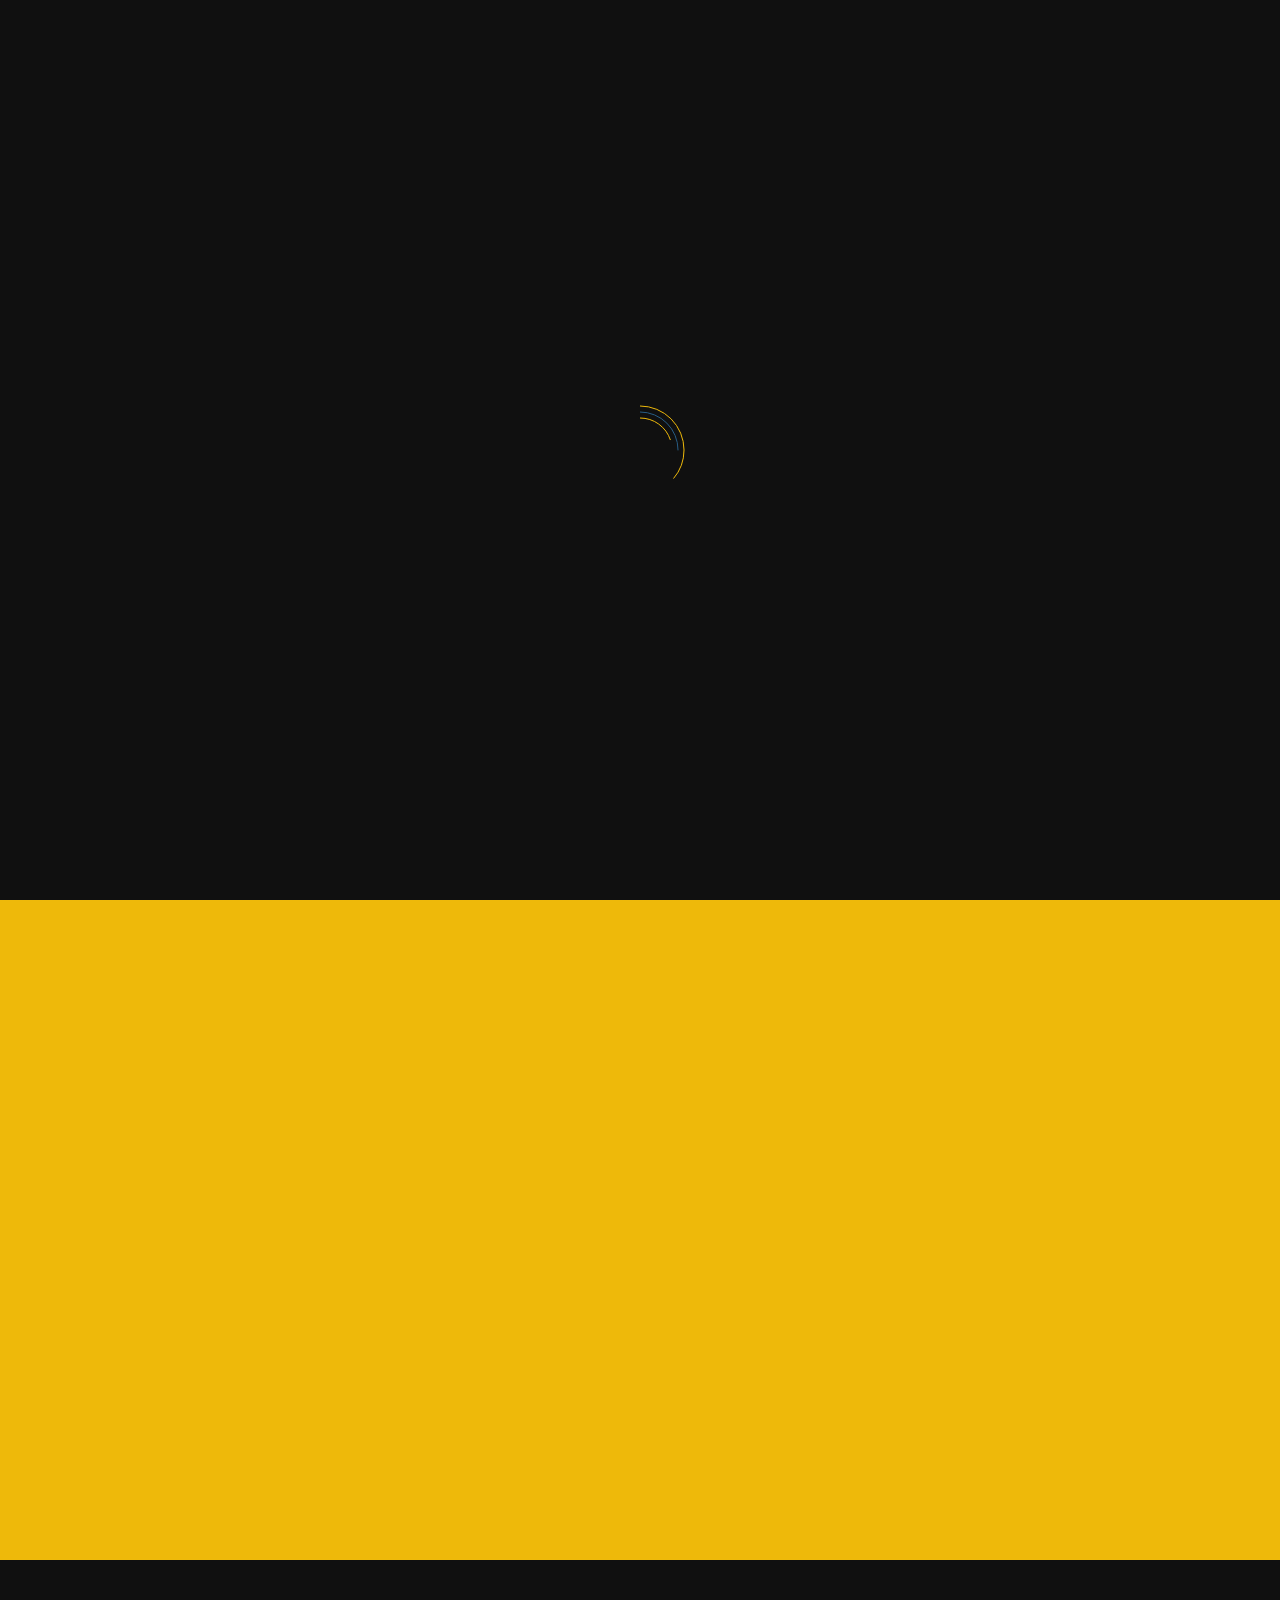
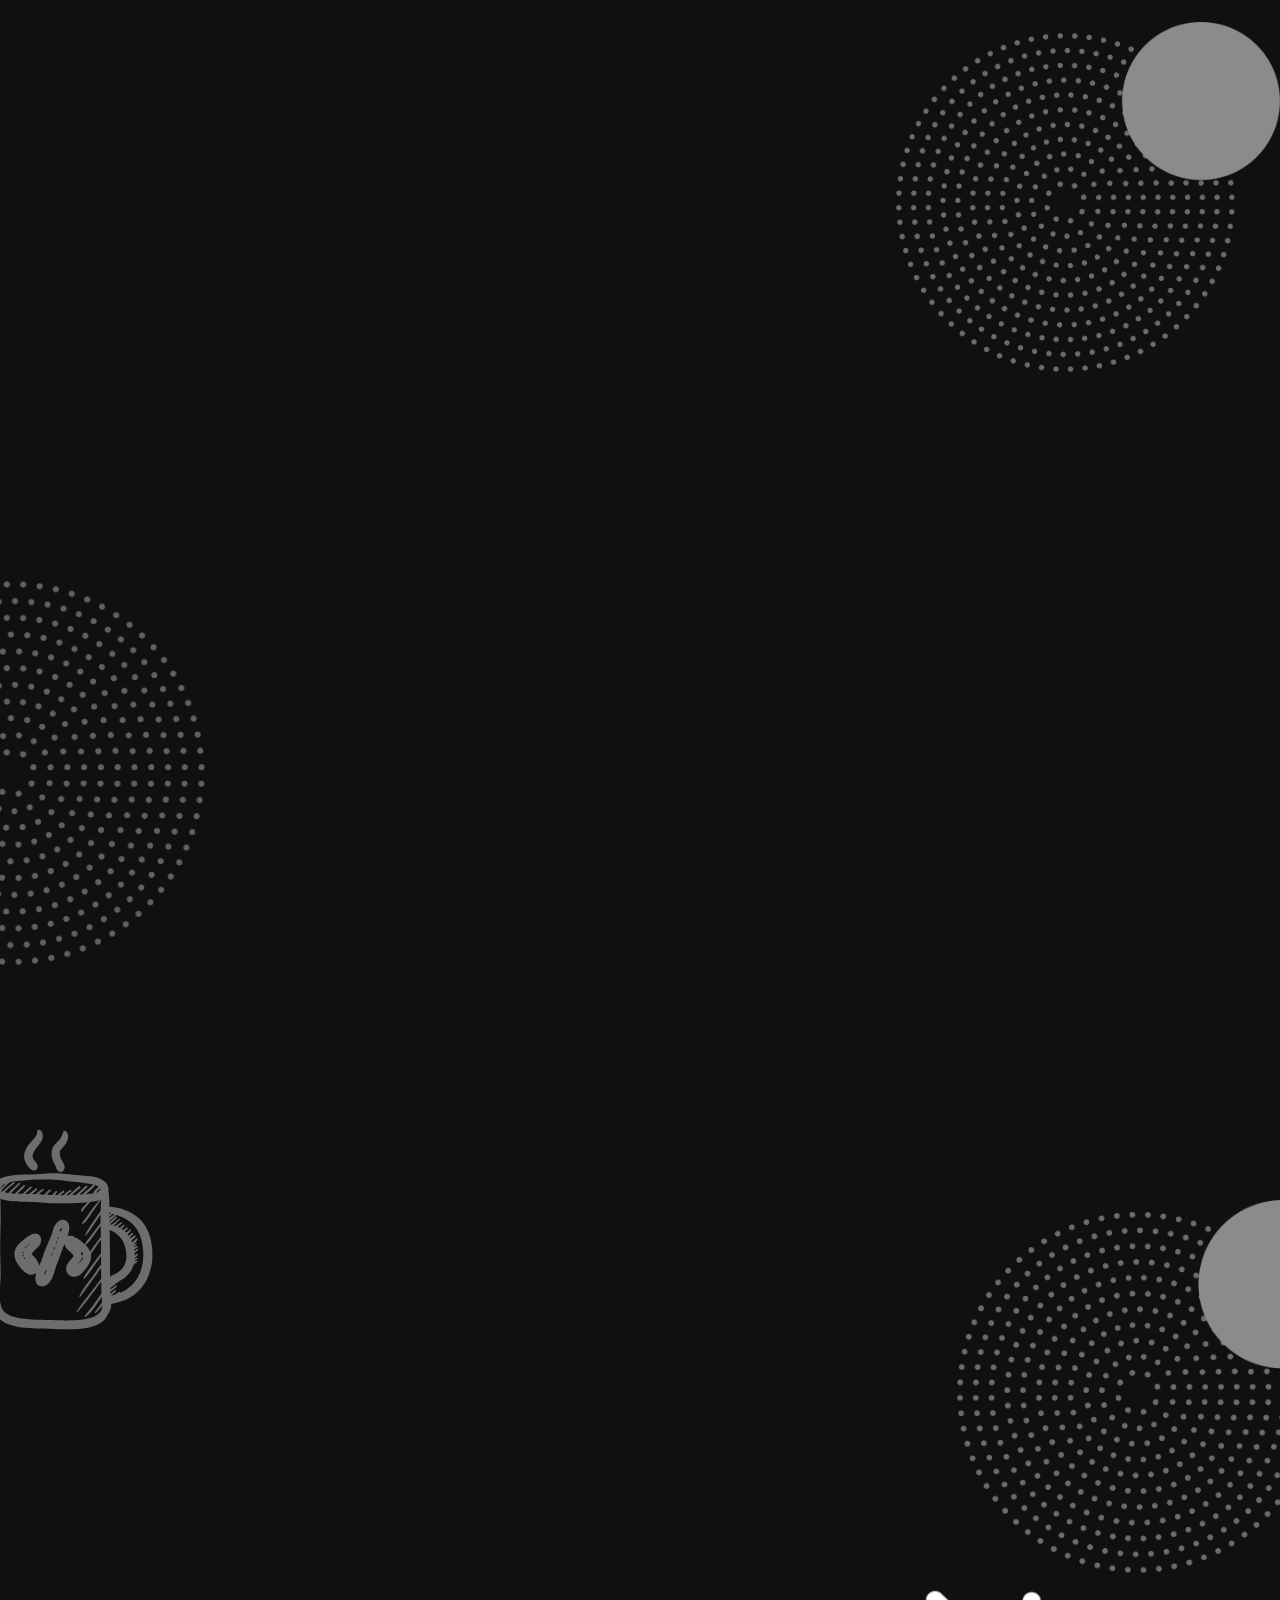
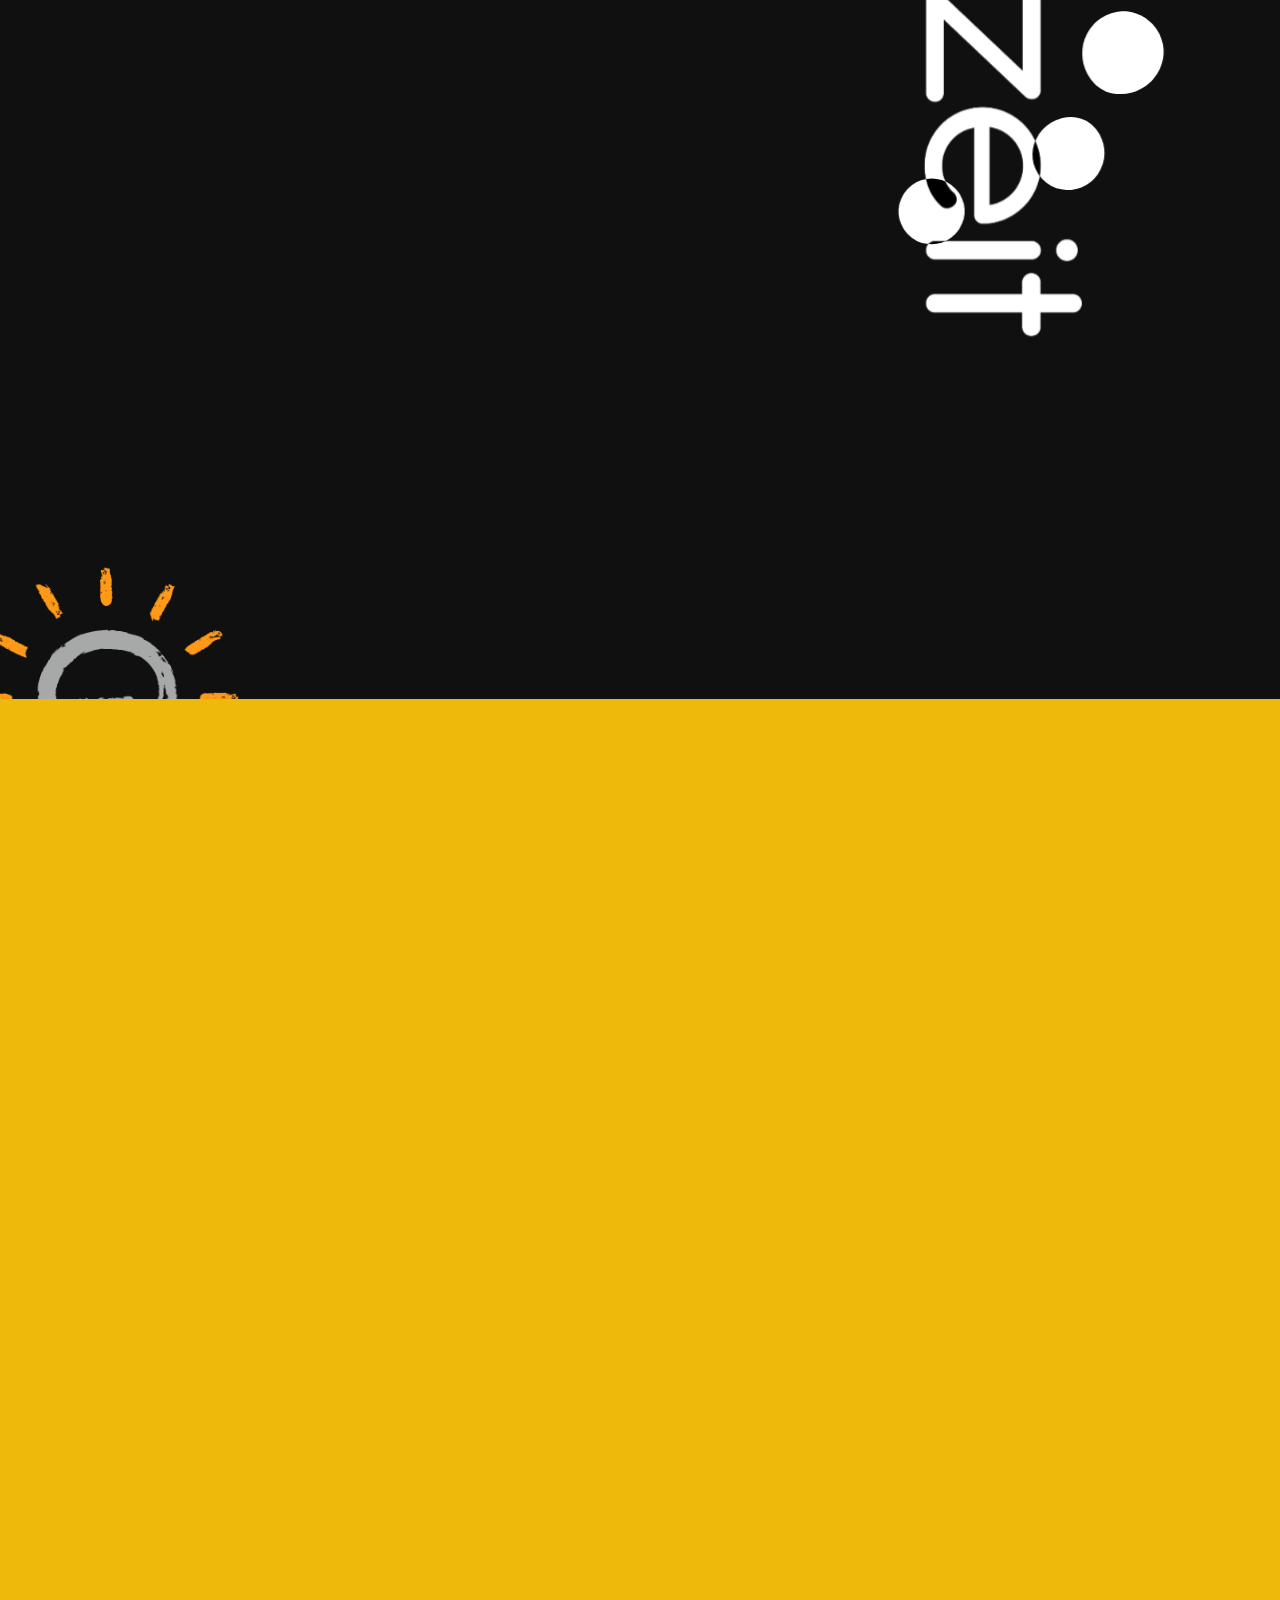
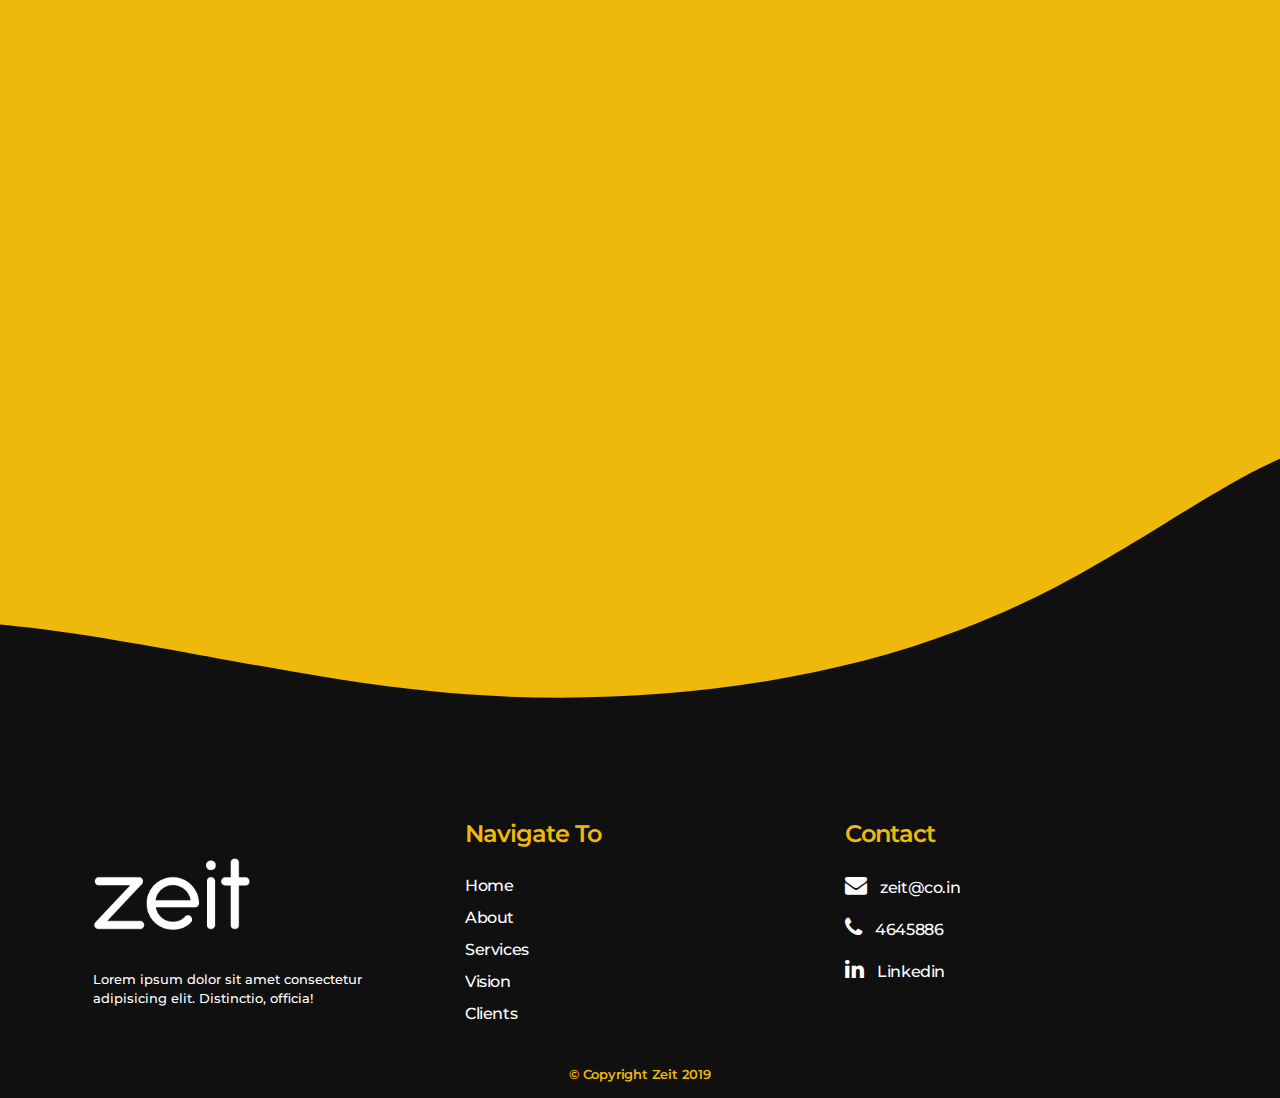
==== commit 69d135ab: "images compressed" ====
--- a/index.html
+++ b/index.html
@@ -7,7 +7,7 @@
     <title>Zeit</title>
     <base href="/">
     <meta name="viewport" content="width=device-width, initial-scale=1">
-    <link rel="shortcut icon" type="image/png" href="assets/logo/favicon.png" />
+    <link rel="shortcut icon" type="image/png" href="assets/img/favicon.png" />
 
     <!--------CSS------->
     <link rel="stylesheet" href="./css/styles.min.css">
@@ -31,8 +31,8 @@
     <header>
         <div class="navbar">
             <div class="logo-wrap">
-                <a href="home" class="logo scrollto"><img src="assets/logo/zeit1.png" alt="logo-1"></a>
-                <a href="#home" class="logo2 scrollto"><img src="assets/logo/zeit2.png" alt="logo-2"></a>
+                <a href="home" class="logo scrollto"><img src="assets/img/zeit1.png" alt="logo-1"></a>
+                <a href="#home" class="logo2 scrollto"><img src="assets/img/zeit2.png" alt="logo-2"></a>
             </div>
             <div class="menu">
                 <ul>
@@ -361,7 +361,7 @@
 
                 <div class="bubble-section">
                     <canvas id="bubble"></canvas>
-                    <img src="assets/logo/zeit4.png" alt="" class="zeit-bg">
+                    <img src="assets/img/zeit4.png" alt="zeit" class="zeit-bg">
                 </div>
             </div>
 
@@ -475,7 +475,7 @@
                 <div class="row">
                     <div class="col-lg-4 col-md-4">
                         <div class="footer-logo">
-                            <img src="/assets/logo/zeit4.png" alt="footer-logo">
+                            <img src="/assets/img/zeit4.png" alt="footer-logo">
                         </div>
                         <p>
                             Lorem ipsum dolor sit amet consectetur adipisicing elit. Distinctio, officia!
--- a/css/styles.min.css
+++ b/css/styles.min.css
@@ -1 +1 @@
-body,html{margin:0;padding:0;-webkit-box-sizing:0;box-sizing:0;overflow-x:hidden;font-family:Montserrat,sans-serif}h1,h2,h3,h4,h5,h6{font-family:Montserrat,sans-serif;font-weight:700;-webkit-transition:all ease-in-out .65s;transition:all ease-in-out .65s;margin:35px 0}a{text-decoration:none;outline:0!important}a:hover{text-decoration:none!important}ul{padding:0}a:focus,a:visited{outline:0}p{font-family:Montserrat,sans-serif;font-weight:500;-webkit-transition:all ease-in-out .65s;transition:all ease-in-out .65s}img{width:100%}section{padding:6rem 0;position:relative;background-color:#eeb90a}canvas{position:absolute;top:0;left:0;width:100%;height:100%}button{background:#275c84;border:none;outline:0;padding:1rem 2rem;font-weight:700;position:relative;cursor:pointer;font-family:Montserrat,sans-serif;font-weight:600;color:#fff;border-radius:35px!important;letter-spacing:-.1px;z-index:1;-webkit-transition:all .3s ease-in-out;transition:all .3s ease-in-out}button:hover{color:#eeb90a;background:#101010}::-moz-selection{background-color:#000;color:#fff}::selection{background-color:#000;color:#fff}.section-head{position:relative;margin-bottom:4rem;z-index:10}.section-head h1{font-size:3.5rem;font-family:Montserrat,sans-serif;font-weight:800;letter-spacing:-2px}.section-head h1 span{color:#275c84}.content p{position:relative;color:#101010;font-weight:600;line-height:2rem;font-size:1rem;z-index:2}#sd-container{position:absolute;top:87vh;left:50%;-webkit-transform:translateX(-50%);transform:translateX(-50%);z-index:10}.arrow{position:relative;width:42px;height:16px;opacity:0;z-index:10}.arrow::after,.arrow::before{content:"";width:21px;height:2px;background-color:#275c84;border-radius:2px;display:inline-block}.arrow::before{-webkit-transform:rotate(45deg) translateX(25%);transform:rotate(45deg) translateX(25%)}.arrow::after{-webkit-transform:rotate(-45deg) translateX(-25%);transform:rotate(-45deg) translateX(-25%)}.arrow:nth-child(1){top:-50px;opacity:1;-webkit-animation:arrow2 1s ease 0s infinite;animation:arrow2 1s ease 0s infinite}.arrow:nth-child(2){top:-25px;-webkit-animation:arrow1 1s ease .25s infinite;animation:arrow1 1s ease .25s infinite}@-webkit-keyframes arrow1{from{opacity:0;top:-25px}to{opacity:0;top:0}50%{opacity:1}}@keyframes arrow1{from{opacity:0;top:-25px}to{opacity:0;top:0}50%{opacity:1}}@-webkit-keyframes arrow2{from{opacity:0;top:-35px}to{opacity:0;top:-10px}50%{opacity:1}}@keyframes arrow2{from{opacity:0;top:-35px}to{opacity:0;top:-10px}50%{opacity:1}}.scroll-to-btn::after{width:25px;height:25px}.wrapper-section{-webkit-transition:all .65s ease-in-out;transition:all .65s ease-in-out;padding:0;background:#ffc412}.wrapper2{-webkit-transition:all .65s ease-in-out;transition:all .65s ease-in-out;background:#ffbc42}#preloader{position:fixed;top:0;left:0;width:100%;height:100vh;z-index:9999;display:-webkit-box;display:-ms-flexbox;display:flex;-webkit-box-align:center;-ms-flex-align:center;align-items:center;-webkit-box-pack:center;-ms-flex-pack:center;justify-content:center;overflow:hidden;background:#101010;pointer-events:none}@-webkit-keyframes rotate{100%{-webkit-transform:rotate3d(0,0,1,360deg);transform:rotate3d(0,0,1,360deg)}}@keyframes rotate{100%{-webkit-transform:rotate3d(0,0,1,360deg);transform:rotate3d(0,0,1,360deg)}}#preloader svg{-webkit-transform:rotate3d(0,0,1,-90deg);transform:rotate3d(0,0,1,-90deg)}#preloader svg circle{fill:none;stroke:#275c84;stroke-width:1px;will-change:transform;-webkit-transform-origin:center center;transform-origin:center center;-webkit-animation-name:rotate;animation-name:rotate;-webkit-animation-timing-function:linear;animation-timing-function:linear;-webkit-animation-iteration-count:infinite;animation-iteration-count:infinite}#preloader svg .inner{stroke:#eeb90a;stroke-dasharray:200.96;stroke-dashoffset:160.96;-webkit-animation-delay:.2s;animation-delay:.2s;-webkit-animation-duration:1s;animation-duration:1s}#preloader svg .middle{stroke:#275c84;stroke-dasharray:238.64;stroke-dashoffset:178.64;-webkit-animation-delay:.1s;animation-delay:.1s;-webkit-animation-duration:1.5s;animation-duration:1.5s}#preloader svg .outer{stroke:#eeb90a;stroke-dasharray:276.32;stroke-dashoffset:176.32;-webkit-animation-delay:.3s;animation-delay:.3s;-webkit-animation-duration:2s;animation-duration:2s}.dark{background:#101010!important}.dark h1{color:#eeb90a}.dark h2{color:#eeece7}.dark .scroll-to-btn{color:#eeb90a}.dark .content p{color:#fff}.dark .section-head span{color:#afae98}::-webkit-scrollbar{width:4px!important}::-webkit-scrollbar-track{background:#222!important}::-webkit-scrollbar-thumb{background:#eeb90a!important;-webkit-box-shadow:0 2px 35px 0 rgba(0,0,0,.95);box-shadow:0 2px 35px 0 rgba(0,0,0,.95)}::-webkit-scrollbar-thumb:hover{background:#eeb90a!important}@media screen and (max-width:768px){.section-head{margin:1.5rem auto 3rem;text-align:center}.content p{width:90%;margin:auto;line-height:1.7rem;text-align:justify}}@media screen and (max-width:420px){button::after{display:none}.section-head{margin-bottom:3rem 0}.section-head h1{font-size:2.4rem}section{padding:4rem 0}.scroll-to-btn{display:none}}header .navbar{height:80px;position:fixed;width:100%;z-index:100;-webkit-transition:all .3s ease-out;transition:all .3s ease-out;padding:0 1rem}header .navbar .logo-wrap{width:100px;height:80px;position:relative;float:left;display:-webkit-box;display:-ms-flexbox;display:flex;-webkit-box-align:center;-ms-flex-align:center;align-items:center;-webkit-box-pack:center;-ms-flex-pack:center;justify-content:center;z-index:10;-webkit-transition:all .3s ease-out!important;transition:all .3s ease-out!important;margin-left:3%}header .navbar .logo2{opacity:0}header .logo,header .logo2{width:100%;position:absolute;-webkit-transition:all .3s ease-out!important;transition:all .3s ease-out!important}header .navbar .menu{float:right;display:-webkit-box;display:-ms-flexbox;display:flex;margin-right:1rem;-webkit-box-align:center;-ms-flex-align:center;align-items:center;-webkit-box-pack:center;-ms-flex-pack:center;justify-content:center;height:80px;-webkit-transition:all .3s ease-out;transition:all .3s ease-out}header .menu ul{margin:0!important}header .menu ul li{display:inline-block;list-style:none;margin:10px 5px;text-transform:capitalize}header .menu ul li a{text-decoration:none;font-size:14px;color:#222;font-weight:600;padding:12px;text-transform:uppercase;font-family:Montserrat,sans-serif;letter-spacing:-.5px;-webkit-transition:all .3s ease-out;transition:all .3s ease-out;position:relative}header .menu ul li a::before{content:"";position:absolute;bottom:0;left:0;width:100%;height:2px;background:#101010;display:block;-webkit-transform-origin:right top;transform-origin:right top;-webkit-transform:scale(0,1);transform:scale(0,1);-webkit-transition:transform .4s cubic-bezier(1,0,0,1);-webkit-transition:-webkit-transform .4s cubic-bezier(1,0,0,1);transition:-webkit-transform .4s cubic-bezier(1,0,0,1);transition:transform .4s cubic-bezier(1,0,0,1);transition:transform .4s cubic-bezier(1,0,0,1),-webkit-transform .4s cubic-bezier(1,0,0,1)}header .menu ul li a:hover::before{-webkit-transform-origin:left top;transform-origin:left top;-webkit-transform:scale(1,1);transform:scale(1,1)}header .hamburger{display:none}header .highlight a{color:#fff!important;text-decoration:line-through!important;-webkit-transition:all .3s ease-in;transition:all .3s ease-in}header .navbar-on-scroll{height:70px;z-index:100;background:#101010;-webkit-box-shadow:0 10px 16px -10px rgba(0,0,0,.35);box-shadow:0 10px 16px -10px rgba(0,0,0,.35)}header .navbar-on-scroll .logo{opacity:0}header .navbar-on-scroll .logo2{opacity:1}header .navbar-on-scroll .logo-wrap,header .navbar-on-scroll .menu{height:70px}header .navbar-on-scroll .logo-wrap{width:70px}header .navbar-on-scroll .menu ul li a{font-size:14px;color:#eeb90a}header .navbar-on-scroll .menu ul li a::before{background:#eeb90a}header .menu-contact{display:none}header .menu .copyright{position:absolute;bottom:2%;display:none}@media screen and (max-width:831px){header .navbar .menu{width:100%;min-height:100vh;position:fixed;top:0;left:0;background:#101010;-webkit-transform:translateX(-100%);transform:translateX(-100%);-webkit-transform-origin:top right;transform-origin:top right}header .navbar .menu.menu-opened{-webkit-transform:translateX(0);transform:translateX(0);pointer-events:all}header .navbar .menu ul{height:100%;width:100%;position:absolute;top:0;left:0;display:-webkit-box;display:-ms-flexbox;display:flex;-webkit-box-pack:center;-ms-flex-pack:center;justify-content:center;-webkit-box-align:center;-ms-flex-align:center;align-items:center;-webkit-box-orient:vertical;-webkit-box-direction:normal;-ms-flex-direction:column;flex-direction:column}header .navbar .menu ul li a{color:#eeb90a}header .menu-contact{display:block;position:absolute;width:100%;bottom:5%;padding:.5rem}header .menu-contact .col-4{text-align:center!important}header .menu .copyright{display:block}header .menu-contact h5{color:#fff;font-family:Montserrat,sans-serif;font-weight:600;font-size:14px}header .menu-contact p{color:#eeb90a;font-family:Montserrat,sans-serif}header .hamburger{display:block;float:right;cursor:pointer;z-index:2}header .hamburger .line{width:25px;height:2px;margin:5px;background-color:#101010;-webkit-transition:all .5s ease-in-out;transition:all .5s ease-in-out}header .navbar-on-scroll .hamburger .line{background-color:#eeb90a}header .open .line{background-color:#eeb90a}header .open .line:nth-child(1){-webkit-transform:translateX(-10px);transform:translateX(-10px)}header .open .line:nth-child(2){-webkit-transform:translateX(-20px);transform:translateX(-20px)}header .open .line:nth-child(3){-webkit-transform:translateX(-30px);transform:translateX(-30px)}header .menu ul li{-webkit-transition:all ease-in .6s;transition:all ease-in .6s}header .menu ul li:nth-child(1){-webkit-transition-delay:0s;transition-delay:0s}header .menu ul li:nth-child(2){-webkit-transition-delay:.1s;transition-delay:.1s}header .menu ul li:nth-child(3){-webkit-transition-delay:.2s;transition-delay:.2s}header .menu ul li:nth-child(4){-webkit-transition-delay:.3s;transition-delay:.3s}header .menu ul li:nth-child(5){-webkit-transition-delay:.4s;transition-delay:.4s}header .menu ul li.fade{opacity:1;-webkit-transform:translateY(0);transform:translateY(0)}header .navbar .logo-wrap{margin-left:50%;-webkit-transform:translateX(-50%)!important;transform:translateX(-50%)!important;width:100px}}@media screen and (max-width:420px){header .navbar .logo-wrap{width:80px}}@media screen and (max-height:420px) and (min-width:567px){.navbar .logo-wrap{width:75px!important}.navbar .menu ul{height:100%;width:100%;position:absolute;top:0;left:0;display:-webkit-box;display:-ms-flexbox;display:flex;-webkit-box-pack:center;-ms-flex-pack:center;justify-content:center;-webkit-box-align:center;-ms-flex-align:center;align-items:center;-webkit-box-orient:horizontal!important;-webkit-box-direction:normal!important;-ms-flex-direction:row!important;flex-direction:row!important}.section-head h1{font-size:2.7rem;text-align:center}}.landing-section{position:relative;padding:0!important;background-color:#f6c015;-webkit-box-sizing:border-box;box-sizing:border-box;overflow:hidden}.landing-section .zeit-banner{padding:2rem 5rem;-webkit-box-sizing:border-box;box-sizing:border-box}.landing-section .landing-img-wrap{width:100%;text-align:center}.landing-section .landing-img{width:80%;margin-top:20%}.landing-section .landing-text{margin-top:20%;z-index:1}.landing-section .landing-text h2{font-size:3rem;font-family:Montserrat,sans-serif;font-weight:800;margin:1rem;letter-spacing:-2px}.landing-section .landing-text h2 strong{color:#275c84;font-size:3.5rem}.landing-section .landing-text p{width:90%;color:#101010;margin:auto;font-family:Montserrat,sans-serif;font-weight:600;padding:.5rem 2rem}.landing-section .contact{padding:0 2rem;width:100%;margin:auto;margin-top:3rem}.landing-section .contact h4{color:#275c84;font-size:1.5rem;letter-spacing:-1px;font-family:Montserrat,sans-serif;font-weight:600}.landing-section .contact i{font-size:1.5rem;margin-right:5px;color:#101010}.landing-section .contact a span,.landing-section .contact span{margin-right:1rem;font-family:Montserrat,sans-serif;font-weight:600;cursor:pointer;-webkit-transition:all .3s ease-in-out;transition:all .3s ease-in-out}.landing-section .contact span:hover{text-decoration:underline}@media screen and (max-width:1024px){.landing-section .landing-img{width:90%;margin-top:25%!important;-webkit-transform:translateY(0);transform:translateY(0)}.landing-section .zeit-banner{margin-top:10vh}}@media screen and (min-width:1024px) and (max-height:768px){.landing-section{min-height:100vh}}@media screen and (min-width:1025px){.landing-section{min-height:100vh}}@media screen and (max-width:991px){.landing-section .landing-img{width:50%}}@media screen and (max-width:768px){.landing-section .landing-text{margin-top:10%}.landing-section .landing-img{width:50%;margin-top:10%!important;-webkit-transform:translateY(0);transform:translateY(0)}.landing-section .landing-img-wrap{text-align:center}}@media screen and (max-height:420px){.landing-section .landing-text{margin-top:10%;text-align:center}.landing-section .landing-text h2{font-size:2.1rem}.landing-section .landing-text h2 strong{font-size:2.2rem}.landing-section .landing-text p{font-size:.9rem}}@media screen and (max-width:420px){.landing-section{min-height:100vh}.landing-section .landing-text p{width:100%;color:#101010;margin:10px auto;font-family:Montserrat,sans-serif;font-weight:600;padding:0}.landing-section .zeit-banner{padding:1rem;width:100%}.landing-section .landing-text{margin:auto;margin-top:5%;-webkit-transform:translateY(0);transform:translateY(0);padding:1rem 2rem}.landing-section .landing-text p{font-size:.95rem}.landing-section .landing-text h2{font-size:1.7rem;margin:auto}.landing-section .landing-text h2 strong{font-size:3rem}.landing-section .contact{display:none}.landing-section .landing-img{width:80%;margin-top:0!important}}.about-section{position:relative}.about-section .img-wrap{margin:2rem auto;text-align:center}.about-section .img-wrap img{width:95%;margin:auto;position:relative;margin-top:-3rem;-webkit-transition:-webkit-transform .8s ease-in-out;transition:-webkit-transform .8s ease-in-out;transition:transform .8s ease-in-out;transition:transform .8s ease-in-out,-webkit-transform .8s ease-in-out}@media screen and (max-width:991px){.about-section .img-wrap img{width:70%}}@media screen and (max-width:768px){.about-section .img-wrap img{width:70%}}@media screen and (max-width:420px){.about-section .img-wrap img{width:95%}.about-section .bg-wrap{background:0 0;background-size:135%;background-repeat:no-repeat;background-position-x:135%;background-position-y:5%;background-attachment:fixed}}.service-section{position:relative;overflow-y:visible}.service-section .services{width:70%;margin:auto}.service-section .services .bg{position:absolute;height:200%;width:100%;left:0;top:0;pointer-events:none}.service-section .services .bg1{background:url(../assets/img/bg3.webp);background-size:30%;background-repeat:no-repeat;background-position-x:100%;background-position-y:5%}.service-section .services .bg2{background:url(../assets/img/bg2.webp);background-size:30%;background-repeat:no-repeat;background-position-x:-20%;background-position-y:52%;z-index:1}.service-section .services .card{width:95%;height:auto;border-radius:15px;background:#222;margin:3rem auto;text-align:center;padding:1rem;overflow:hidden;position:relative;border:none;cursor:pointer;z-index:3}.service-section .services .card .icon{width:120px;height:120px;border-radius:50%;display:-webkit-box;display:-ms-flexbox;display:flex;-webkit-box-pack:center;-ms-flex-pack:center;justify-content:center;-webkit-box-align:center;-ms-flex-align:center;align-items:center;background:#eeb90a;margin:1rem auto;-webkit-transition:all .5s ease-in-out;transition:all .5s ease-in-out;z-index:2}.service-section .services .card .icon i{font-size:3.5rem;-webkit-transition:all .4s ease-in-out;transition:all .4s ease-in-out}.service-section .services .card .head{font-family:Montserrat,sans-serif;font-weight:600;font-size:1.5rem;color:#777;z-index:2;-webkit-transition:all .4s ease-in-out;transition:all .4s ease-in-out}.service-section .services .card p{color:#fff;font-size:.85rem;margin:1.5rem 1.5rem;text-align:justify;font-weight:600;z-index:3}.service-section .services .card .expand-bottom{width:200px;height:200px;background:#eeb90a;position:absolute;bottom:-38%;left:-45%;border-radius:50%;z-index:0;-webkit-transition:all .6s ease-in-out;transition:all .6s ease-in-out}.service-section .services .card .expand-top{width:400px;height:400px;background:#635f53;position:absolute;top:-55%;right:-80%;border-radius:50%;z-index:1;-webkit-transition:all .6s ease-in-out;transition:all .6s ease-in-out;-webkit-transform:scale(1);transform:scale(1)}.service-section .card:hover .expand-bottom{-webkit-transform:scale(10);transform:scale(10)}.service-section .card:hover .icon{background:#252422}.service-section .card:hover .icon i{color:#eeb90a}.service-section .card:hover .head,.service-section .card:hover p{color:#222}@media screen and (max-width:1024px){.service-section .services .card{width:100%}}@media screen and (max-width:991px){.service-section .services .bg2{background-size:40%}.service-section .services .card{margin:1rem auto}}@media screen and (max-width:768px){.service-section .services .card{margin:1.5rem auto}.service-section .services .bg1{background-size:50%;background-position-x:100%;background-position-y:1%}.service-section .services .bg2{background-size:60%;background-position-x:-51%;background-position-y:52%}}@media screen and (max-width:420px){.service-section .services .bg1{background-size:92%;background-position-x:263%;background-position-y:0}.service-section .services .bg2{background-size:78%;background-position-x:-65%;background-position-y:48%}.service-section .services .card{width:95%}}.tech-section{position:relative}.tech-section .tech-bg{width:100%;margin:0 auto}.tech-section .content p{margin-bottom:2rem}.tech-section .expand{width:40px;height:40px;position:absolute;bottom:-10px;left:-10px;background:#afae98;z-index:1;-webkit-transition:-webkit-transform .6s ease-in;transition:-webkit-transform .6s ease-in;transition:transform .6s ease-in;transition:transform .6s ease-in,-webkit-transform .6s ease-in;border-radius:50%}.tech-section .bg3{position:absolute;height:100%;width:100%;background:url(../assets/img/tech-bg.svg);background-size:23%;background-repeat:no-repeat;background-position-x:-8%;background-position-y:65%}.tech-section .bg4{position:absolute;height:150%;width:100%;top:0;left:0;background:url(../assets/img/bg3.webp);background-repeat:no-repeat;background-position-x:110%;background-position-y:75%;background-size:32%;z-index:1;pointer-events:none}.tech-box{position:relative!important;-webkit-box-sizing:border-box;box-sizing:border-box;margin:1rem auto;padding:1rem;max-width:300px;border-radius:5px;background:#222;border-radius:14px;display:-webkit-box;display:-ms-flexbox;display:flex;-webkit-box-pack:center;-ms-flex-pack:center;justify-content:center;-ms-flex-line-pack:center;align-content:center;-webkit-box-orient:vertical;-webkit-box-direction:normal;-ms-flex-direction:column;flex-direction:column;min-height:120px;overflow:hidden;z-index:2!important;cursor:pointer;-webkit-transition:all ease-in .4s;transition:all ease-in .4s}.tech-box:hover{-webkit-transform:translateY(-8px);transform:translateY(-8px);-webkit-box-shadow:0 0 10px 0 rgba(0,0,0,.75);box-shadow:0 0 17px 10px rgba(0,0,0,.75)}.tech-box:hover .expand{-webkit-transform:scale(50);transform:scale(50)}.tech-box:hover .tech-content h6{color:#f6c015}.tech-box:hover .tech-img{-webkit-filter:grayscale(0);filter:grayscale(0)}.tech-content h6{position:relative;color:#fff;font-family:Montserrat,sans-serif;font-weight:600;font-size:1.4rem;letter-spacing:-1px;z-index:2;-webkit-transition:all .3s ease-in-out;transition:all .3s ease-in-out;display:none}.tech-img{width:90%;margin:.2rem auto;z-index:2;-webkit-transition:all .3s ease-in-out;transition:all .3s ease-in-out}@media screen and (max-width:1024px){.tech-section .bg3{background-size:31%;background-repeat:no-repeat;background-position-x:-7%;background-position-y:90%}.tech-section .bg4{background-size:40%}}@media screen and (max-width:768px){.tech-section .bg3{background-size:48%;background-repeat:no-repeat;background-position-x:125%;background-position-y:21%;opacity:.4}.tech-section .bg4{background-repeat:no-repeat;background-position-x:-17%;background-position-y:72%;background-size:53%}.tech-section .tech-box{max-width:200px}}@media screen and (max-width:521px){.tech-section .bg-wrap{background:0 0}.tech-section .tech-img{width:85%;margin:0 auto}.tech-section .tech-box{min-height:135px;min-width:120px;max-width:200px;padding:.5rem}.tech-section .bg3{background-size:79%;background-position-x:208%;background-position-y:31%}.tech-section .bg4{background-position-x:-65%;background-position-y:69%;background-size:81%}}.vision-section{position:relative;overflow:hidden}.vision-section .bg5{position:absolute;height:100%;width:100%;top:0;left:0;background:url(../assets/img/vision-bg.svg);background-size:28%;background-repeat:no-repeat;background-position-x:-8%;background-position-y:140%}.vision-section .vision-content .content p{mix-blend-mode:difference!important;width:70%;z-index:10;position:relative}.vision-section .zeit-bg{-webkit-transform:rotate(90deg);transform:rotate(90deg);mix-blend-mode:difference;margin-top:25%}.vision-section .vision-content{position:relative}.vision-section .bubble-section{position:absolute;height:120%;width:35%;right:0;top:0;z-index:2}.vision-section .vision-content .img-wrap{margin-top:100px}@media screen and (min-width:1025px){.vision-section{min-height:100vh;padding-top:20vh}}@media screen and (max-width:1024px){.vision-section{min-height:50vh}.vision-section .bg5{background-position-y:106%}}@media screen and (max-width:768px){.vision-section{min-height:100vh}.vision-section .bubble-section{width:39%;right:-7%;top:109%;z-index:2}.vision-section .bg5{background-size:47%;background-repeat:no-repeat;background-position-x:-18%;background-position-y:90%}.vision-section .vision-content .content p{width:90%;mix-blend-mode:difference!important}}@media screen and (max-height:420px){.zeit-bg{display:none}}@media screen and (max-width:420px){.vision-section{min-height:auto;padding-bottom:20vh}.vision-section .zeit-bg{display:none}.vision-section .vision-content .content p{mix-blend-mode:difference!important;width:100%;z-index:10;position:relative}.vision-section .bg5{background-size:60%;background-position-x:116%;background-position-y:111%}.vision-section .bubble-section{width:42%;top:0}}.client-section{position:relative}.client-section .client-bg{width:85%;margin:auto}.client-section .client-bg-wrap{text-align:center;margin:2rem auto}.client-section .client-box{height:100px;margin:5px auto;max-width:300px;text-align:center;display:-webkit-box;display:-ms-flexbox;display:flex;-webkit-box-pack:center;-ms-flex-pack:center;justify-content:center;-webkit-box-align:center;-ms-flex-align:center;align-items:center;padding:1rem;-webkit-box-sizing:border-box;box-sizing:border-box}.client-section .client-box img{width:100px;-webkit-transition:all .3s ease-in;transition:all .3s ease-in;cursor:pointer}.client-section .clients{padding:50px 50px;background:#101010;margin-top:-80px}@media screen and (max-width:991px){.client-section .client-bg{width:70%}.client-section .client-box img{width:67%}}@media screen and (max-width:768px){.client-section .client-bg{width:70%}.client-section .client-box img{width:65%;margin:2rem auto}}@media screen and (max-width:420px){.client-section .clients{padding:25px 0;margin-top:35px}.client-section .client-box{width:50%}.client-section .client-bg{width:95%}}.contact-section{padding-bottom:0}.contact-section .field+.field{margin-top:.75em}.contact-section .field{position:relative;border:none;width:80%;margin:auto}.contact-section input~label,.contact-section textarea~label{position:absolute;top:-3em;display:block;border-radius:3px;padding:.7em;font-size:1rem;color:#f6c015;background-color:#101010;pointer-events:none;text-transform:initial;z-index:2;opacity:0;-webkit-transition:opacity .25s ease 0;transition:opacity .25s ease 0}.contact-section input,.contact-section textarea{-webkit-transition:all .7s ease;transition:all .7s ease;padding:12px 16px;font-size:inherit;border-radius:3px;-webkit-appearance:none;-webkit-tap-highlight-color:transparent;width:100%;margin:auto;background-color:#f0f0f0;border:none;border-radius:20px;margin-bottom:10px}.contact-section input:focus,.contact-section textarea:focus{border-color:#101010;background-color:#252525}.contact-section textarea{height:150px}.contact-section input~label::before,.contact-section textarea~label::before{position:absolute;display:inline-block;content:"";width:10px;height:10px;background:#101010;-webkit-transform:rotate(45deg);transform:rotate(45deg);z-index:-1;bottom:-5px;left:10px}.contact-section input:focus~label,.contact-section textarea:focus~label{opacity:.8;-webkit-transition:opacity .7s ease 1s;transition:opacity .7s ease 1s}.contact-section :-webkit-textarea-placeholder,.contact-section ::-webkit-input-placeholder{font-size:.75em;color:#919faf}.contact-section input:focus,.contact-section textarea:focus{position:relative;outline:0;color:#fff}.contact-section .button{margin:25px auto;text-align:center}.contact-section .contact-img{text-align:center;margin:2rem auto}.contact-section .contact-img img{width:100%}@media screen and (max-width:991px){.contact-section .contact-img img{width:70%}}@media screen and (max-width:768px){.contact-section .contact-img img{width:70%}}@media screen and (max-width:420px){.contact-section .contact-img img{width:95%}}.footer-bg{height:350px;width:100%;background:url(../assets/img/footer-bg.svg);background-size:150%;background-position:top;background-repeat:no-repeat}@media screen and (max-width:1024px){.footer-bg{height:300px}}.footer-section{background:#101010;padding:3rem 0;padding-bottom:0;min-height:auto}.footer-section .footer-logo{text-align:left;margin:35px auto}.footer-section .footer-logo img{width:50%}.footer-section .contact-links ul li{margin-bottom:16px}.footer-section p{color:#fff;font-size:.8rem;font-family:Montserrat,sans-serif;width:80%;margin:25px 8px}.footer-section h2{font-family:Montserrat,sans-serif;font-weight:600;letter-spacing:-1px;font-size:1.5rem;color:#eeb90a}.footer-section ul{margin:25px 0;padding:0}.footer-section ul li{list-style:none;font-family:Montserrat,sans-serif;color:#fff;font-weight:500;letter-spacing:-.4px;margin-bottom:8px;cursor:pointer}.footer-section a:hover li,.footer-section li:hover i,.footer-section li:hover span{color:#eeb90a}.footer-section i{font-size:22px;margin-right:10px;-webkit-transition:color ease-in .2s;transition:color ease-in .2s}.footer-section a li,.footer-section span{-webkit-transition:color ease-in .2s;transition:color ease-in .2s}.copyright h6{font-family:Montserrat,sans-serif;font-size:.8rem;color:#eeb90a;font-weight:600;letter-spacing:-.2px;text-align:center;text-transform:capitalize;padding:1rem;margin:0}@media screen and (max-width:1024px){.footer-bg{background-position:top left;margin-bottom:-1px}}@media screen and (max-width:768px){.footer-bg{height:200px!important}.footer-section .footer-logo{text-align:center}.footer-section .footer-logo img{width:50%}.footer-section p{width:100%;margin:1rem auto;text-align:center;font-size:.95rem}.footer-section .contact-links,.footer-section .site-links{text-align:center}.footer-section .copyright{margin-top:2rem}}@media screen and (max-height:420px){.footer-section .footer-logo img{width:25%}.footer-section p{width:65%}}@media screen and (max-width:420px){.footer-bg{background-position:top;height:100px!important}.footer-section .footer-logo img{width:35%}.footer-section p{width:90%;margin:1rem auto 4rem;text-align:center;font-size:1rem}}+body,html{margin:0;padding:0;-webkit-box-sizing:0;box-sizing:0;overflow-x:hidden;font-family:Montserrat,sans-serif}h1,h2,h3,h4,h5,h6{font-family:Montserrat,sans-serif;font-weight:700;-webkit-transition:all ease-in-out .65s;transition:all ease-in-out .65s;margin:35px 0}a{text-decoration:none;outline:0!important}a:hover{text-decoration:none!important}ul{padding:0}a:focus,a:visited{outline:0}p{font-family:Montserrat,sans-serif;font-weight:500;-webkit-transition:all ease-in-out .65s;transition:all ease-in-out .65s}img{width:100%}section{padding:6rem 0;position:relative;background-color:#eeb90a}canvas{position:absolute;top:0;left:0;width:100%;height:100%}button{background:#275c84;border:none;outline:0;padding:1rem 2rem;font-weight:700;position:relative;cursor:pointer;font-family:Montserrat,sans-serif;font-weight:600;color:#fff;border-radius:35px!important;letter-spacing:-.1px;z-index:1;-webkit-transition:all .3s ease-in-out;transition:all .3s ease-in-out}button:hover{color:#eeb90a;background:#101010}::-moz-selection{background-color:#000;color:#fff}::selection{background-color:#000;color:#fff}.section-head{position:relative;margin-bottom:4rem;z-index:10}.section-head h1{font-size:3.5rem;font-family:Montserrat,sans-serif;font-weight:800;letter-spacing:-2px}.section-head h1 span{color:#275c84}.content p{position:relative;color:#101010;font-weight:600;line-height:2rem;font-size:1rem;z-index:2}#sd-container{position:absolute;top:87vh;left:50%;-webkit-transform:translateX(-50%);transform:translateX(-50%);z-index:10}.arrow{position:relative;width:42px;height:16px;opacity:0;z-index:10}.arrow::after,.arrow::before{content:"";width:21px;height:2px;background-color:#275c84;border-radius:2px;display:inline-block}.arrow::before{-webkit-transform:rotate(45deg) translateX(25%);transform:rotate(45deg) translateX(25%)}.arrow::after{-webkit-transform:rotate(-45deg) translateX(-25%);transform:rotate(-45deg) translateX(-25%)}.arrow:nth-child(1){top:-50px;opacity:1;-webkit-animation:arrow2 1s ease 0s infinite;animation:arrow2 1s ease 0s infinite}.arrow:nth-child(2){top:-25px;-webkit-animation:arrow1 1s ease .25s infinite;animation:arrow1 1s ease .25s infinite}@-webkit-keyframes arrow1{from{opacity:0;top:-25px}to{opacity:0;top:0}50%{opacity:1}}@keyframes arrow1{from{opacity:0;top:-25px}to{opacity:0;top:0}50%{opacity:1}}@-webkit-keyframes arrow2{from{opacity:0;top:-35px}to{opacity:0;top:-10px}50%{opacity:1}}@keyframes arrow2{from{opacity:0;top:-35px}to{opacity:0;top:-10px}50%{opacity:1}}.scroll-to-btn::after{width:25px;height:25px}.wrapper-section{-webkit-transition:all .65s ease-in-out;transition:all .65s ease-in-out;padding:0;background:#ffc412}.wrapper2{-webkit-transition:all .65s ease-in-out;transition:all .65s ease-in-out;background:#ffbc42}#preloader{position:fixed;top:0;left:0;width:100%;height:100vh;z-index:9999;display:-webkit-box;display:-ms-flexbox;display:flex;-webkit-box-align:center;-ms-flex-align:center;align-items:center;-webkit-box-pack:center;-ms-flex-pack:center;justify-content:center;overflow:hidden;background:#101010;pointer-events:none}@-webkit-keyframes rotate{100%{-webkit-transform:rotate3d(0,0,1,360deg);transform:rotate3d(0,0,1,360deg)}}@keyframes rotate{100%{-webkit-transform:rotate3d(0,0,1,360deg);transform:rotate3d(0,0,1,360deg)}}#preloader svg{-webkit-transform:rotate3d(0,0,1,-90deg);transform:rotate3d(0,0,1,-90deg)}#preloader svg circle{fill:none;stroke:#275c84;stroke-width:1px;will-change:transform;-webkit-transform-origin:center center;transform-origin:center center;-webkit-animation-name:rotate;animation-name:rotate;-webkit-animation-timing-function:linear;animation-timing-function:linear;-webkit-animation-iteration-count:infinite;animation-iteration-count:infinite}#preloader svg .inner{stroke:#eeb90a;stroke-dasharray:200.96;stroke-dashoffset:160.96;-webkit-animation-delay:.2s;animation-delay:.2s;-webkit-animation-duration:1s;animation-duration:1s}#preloader svg .middle{stroke:#275c84;stroke-dasharray:238.64;stroke-dashoffset:178.64;-webkit-animation-delay:.1s;animation-delay:.1s;-webkit-animation-duration:1.5s;animation-duration:1.5s}#preloader svg .outer{stroke:#eeb90a;stroke-dasharray:276.32;stroke-dashoffset:176.32;-webkit-animation-delay:.3s;animation-delay:.3s;-webkit-animation-duration:2s;animation-duration:2s}.dark{background:#101010!important}.dark h1{color:#eeb90a}.dark h2{color:#eeece7}.dark .scroll-to-btn{color:#eeb90a}.dark .content p{color:#fff}.dark .section-head span{color:#afae98}::-webkit-scrollbar{width:4px!important}::-webkit-scrollbar-track{background:#222!important}::-webkit-scrollbar-thumb{background:#eeb90a!important;-webkit-box-shadow:0 2px 35px 0 rgba(0,0,0,.95);box-shadow:0 2px 35px 0 rgba(0,0,0,.95)}::-webkit-scrollbar-thumb:hover{background:#eeb90a!important}@media screen and (max-width:768px){.section-head{margin:1.5rem auto 3rem;text-align:center}.content p{width:90%;margin:auto;line-height:1.7rem;text-align:justify}}@media screen and (max-width:420px){button::after{display:none}.section-head{margin-bottom:3rem 0}.section-head h1{font-size:2.4rem}section{padding:4rem 0}.scroll-to-btn{display:none}}header .navbar{height:80px;position:fixed;width:100%;z-index:100;-webkit-transition:all .3s ease-out;transition:all .3s ease-out;padding:0 1rem}header .navbar .logo-wrap{width:100px;height:80px;position:relative;float:left;display:-webkit-box;display:-ms-flexbox;display:flex;-webkit-box-align:center;-ms-flex-align:center;align-items:center;-webkit-box-pack:center;-ms-flex-pack:center;justify-content:center;z-index:10;-webkit-transition:all .3s ease-out!important;transition:all .3s ease-out!important;margin-left:3%}header .navbar .logo2{opacity:0}header .logo,header .logo2{width:100%;position:absolute;-webkit-transition:all .3s ease-out!important;transition:all .3s ease-out!important}header .navbar .menu{float:right;display:-webkit-box;display:-ms-flexbox;display:flex;margin-right:1rem;-webkit-box-align:center;-ms-flex-align:center;align-items:center;-webkit-box-pack:center;-ms-flex-pack:center;justify-content:center;height:80px;-webkit-transition:all .3s ease-out;transition:all .3s ease-out}header .menu ul{margin:0!important}header .menu ul li{display:inline-block;list-style:none;margin:10px 5px;text-transform:capitalize}header .menu ul li a{text-decoration:none;font-size:14px;color:#222;font-weight:600;padding:12px;text-transform:uppercase;font-family:Montserrat,sans-serif;letter-spacing:-.5px;-webkit-transition:all .3s ease-out;transition:all .3s ease-out;position:relative}header .menu ul li a::before{content:"";position:absolute;bottom:0;left:0;width:100%;height:2px;background:#101010;display:block;-webkit-transform-origin:right top;transform-origin:right top;-webkit-transform:scale(0,1);transform:scale(0,1);-webkit-transition:transform .4s cubic-bezier(1,0,0,1);-webkit-transition:-webkit-transform .4s cubic-bezier(1,0,0,1);transition:-webkit-transform .4s cubic-bezier(1,0,0,1);transition:transform .4s cubic-bezier(1,0,0,1);transition:transform .4s cubic-bezier(1,0,0,1),-webkit-transform .4s cubic-bezier(1,0,0,1)}header .menu ul li a:hover::before{-webkit-transform-origin:left top;transform-origin:left top;-webkit-transform:scale(1,1);transform:scale(1,1)}header .hamburger{display:none}header .highlight a{color:#fff!important;text-decoration:line-through!important;-webkit-transition:all .3s ease-in;transition:all .3s ease-in}header .navbar-on-scroll{height:70px;z-index:100;background:#101010;-webkit-box-shadow:0 10px 16px -10px rgba(0,0,0,.35);box-shadow:0 10px 16px -10px rgba(0,0,0,.35)}header .navbar-on-scroll .logo{opacity:0}header .navbar-on-scroll .logo2{opacity:1}header .navbar-on-scroll .logo-wrap,header .navbar-on-scroll .menu{height:70px}header .navbar-on-scroll .logo-wrap{width:70px}header .navbar-on-scroll .menu ul li a{font-size:14px;color:#eeb90a}header .navbar-on-scroll .menu ul li a::before{background:#eeb90a}header .menu-contact{display:none}header .menu .copyright{position:absolute;bottom:0;display:none}@media screen and (max-width:831px){header .navbar .menu{width:100%;min-height:100vh;position:fixed;top:0;left:0;background:#101010;-webkit-transform:translateX(-100%);transform:translateX(-100%);-webkit-transform-origin:top right;transform-origin:top right}header .navbar .menu.menu-opened{-webkit-transform:translateX(0);transform:translateX(0);pointer-events:all}header .navbar .menu ul{height:100%;width:100%;position:absolute;top:0;left:0;display:-webkit-box;display:-ms-flexbox;display:flex;-webkit-box-pack:center;-ms-flex-pack:center;justify-content:center;-webkit-box-align:center;-ms-flex-align:center;align-items:center;-webkit-box-orient:vertical;-webkit-box-direction:normal;-ms-flex-direction:column;flex-direction:column}header .navbar .menu ul li a{color:#eeb90a}header .menu-contact{display:block;position:absolute;width:100%;bottom:5%;padding:.5rem}header .menu-contact .col-4{text-align:center!important}header .menu .copyright{display:block}header .menu-contact h5{color:#fff;font-family:Montserrat,sans-serif;font-weight:600;font-size:14px}header .menu-contact p{color:#eeb90a;font-family:Montserrat,sans-serif}header .hamburger{display:block;float:right;cursor:pointer;z-index:2}header .hamburger .line{width:25px;height:2px;margin:5px;background-color:#101010;-webkit-transition:all .5s ease-in-out;transition:all .5s ease-in-out}header .navbar-on-scroll .hamburger .line{background-color:#eeb90a}header .open .line{background-color:#eeb90a}header .open .line:nth-child(1){-webkit-transform:translateX(-10px);transform:translateX(-10px)}header .open .line:nth-child(2){-webkit-transform:translateX(-20px);transform:translateX(-20px)}header .open .line:nth-child(3){-webkit-transform:translateX(-30px);transform:translateX(-30px)}header .menu ul li{-webkit-transition:all ease-in .6s;transition:all ease-in .6s}header .menu ul li:nth-child(1){-webkit-transition-delay:0s;transition-delay:0s}header .menu ul li:nth-child(2){-webkit-transition-delay:.1s;transition-delay:.1s}header .menu ul li:nth-child(3){-webkit-transition-delay:.2s;transition-delay:.2s}header .menu ul li:nth-child(4){-webkit-transition-delay:.3s;transition-delay:.3s}header .menu ul li:nth-child(5){-webkit-transition-delay:.4s;transition-delay:.4s}header .menu ul li.fade{opacity:1;-webkit-transform:translateY(0);transform:translateY(0)}header .navbar .logo-wrap{margin-left:50%;-webkit-transform:translateX(-50%)!important;transform:translateX(-50%)!important;width:100px}}@media screen and (max-width:420px){header .navbar .logo-wrap{width:80px}}@media screen and (max-height:420px) and (min-width:567px){.navbar .logo-wrap{width:75px!important}.navbar .menu ul{height:100%;width:100%;position:absolute;top:0;left:0;display:-webkit-box;display:-ms-flexbox;display:flex;-webkit-box-pack:center;-ms-flex-pack:center;justify-content:center;-webkit-box-align:center;-ms-flex-align:center;align-items:center;-webkit-box-orient:horizontal!important;-webkit-box-direction:normal!important;-ms-flex-direction:row!important;flex-direction:row!important}.section-head h1{font-size:2.7rem;text-align:center}}.landing-section{position:relative;padding:0!important;background-color:#f6c015;-webkit-box-sizing:border-box;box-sizing:border-box;overflow:hidden}.landing-section .zeit-banner{padding:2rem 5rem;-webkit-box-sizing:border-box;box-sizing:border-box}.landing-section .landing-img-wrap{width:100%;text-align:center}.landing-section .landing-img{width:80%;margin-top:20%}.landing-section .landing-text{margin-top:20%;z-index:1}.landing-section .landing-text h2{font-size:3rem;font-family:Montserrat,sans-serif;font-weight:800;margin:1rem;letter-spacing:-2px}.landing-section .landing-text h2 strong{color:#275c84;font-size:3.5rem}.landing-section .landing-text p{width:90%;color:#101010;margin:auto;font-family:Montserrat,sans-serif;font-weight:600;padding:.5rem 2rem}.landing-section .contact{padding:0 2rem;width:100%;margin:auto;margin-top:3rem}.landing-section .contact h4{color:#275c84;font-size:1.5rem;letter-spacing:-1px;font-family:Montserrat,sans-serif;font-weight:600}.landing-section .contact i{font-size:1.5rem;margin-right:5px;color:#101010}.landing-section .contact a span,.landing-section .contact span{margin-right:1rem;font-family:Montserrat,sans-serif;font-weight:600;cursor:pointer;-webkit-transition:all .3s ease-in-out;transition:all .3s ease-in-out}.landing-section .contact span:hover{text-decoration:underline}@media screen and (max-width:1024px){.landing-section .landing-img{width:90%;margin-top:25%!important;-webkit-transform:translateY(0);transform:translateY(0)}.landing-section .zeit-banner{margin-top:10vh}}@media screen and (min-width:1024px) and (max-height:768px){.landing-section{min-height:100vh}}@media screen and (min-width:1025px){.landing-section{min-height:100vh}}@media screen and (max-width:991px){.landing-section .landing-img{width:50%}}@media screen and (max-width:768px){.landing-section .landing-text{margin-top:10%}.landing-section .landing-img{width:50%;margin-top:10%!important;-webkit-transform:translateY(0);transform:translateY(0)}.landing-section .landing-img-wrap{text-align:center}}@media screen and (max-height:420px){.landing-section .landing-text{margin-top:10%;text-align:center}.landing-section .landing-text h2{font-size:2.1rem}.landing-section .landing-text h2 strong{font-size:2.2rem}.landing-section .landing-text p{font-size:.9rem}}@media screen and (max-width:420px){.landing-section{min-height:100vh}.landing-section .landing-text p{width:100%;color:#101010;margin:10px auto;font-family:Montserrat,sans-serif;font-weight:600;padding:0}.landing-section .zeit-banner{padding:1rem;width:100%}.landing-section .landing-text{margin:auto;margin-top:5%;-webkit-transform:translateY(0);transform:translateY(0);padding:1rem 2rem}.landing-section .landing-text p{font-size:.95rem}.landing-section .landing-text h2{font-size:1.7rem;margin:auto}.landing-section .landing-text h2 strong{font-size:3rem}.landing-section .contact{display:none}.landing-section .landing-img{width:80%;margin-top:0!important}}.about-section{position:relative}.about-section .img-wrap{margin:2rem auto;text-align:center}.about-section .img-wrap img{width:95%;margin:auto;position:relative;margin-top:-3rem;-webkit-transition:-webkit-transform .8s ease-in-out;transition:-webkit-transform .8s ease-in-out;transition:transform .8s ease-in-out;transition:transform .8s ease-in-out,-webkit-transform .8s ease-in-out}@media screen and (max-width:991px){.about-section .img-wrap img{width:70%}}@media screen and (max-width:768px){.about-section .img-wrap img{width:70%}}@media screen and (max-width:420px){.about-section .img-wrap img{width:95%}.about-section .bg-wrap{background:0 0;background-size:135%;background-repeat:no-repeat;background-position-x:135%;background-position-y:5%;background-attachment:fixed}}.service-section{position:relative;overflow-y:visible}.service-section .services{width:70%;margin:auto}.service-section .services .bg{position:absolute;height:200%;width:100%;left:0;top:0;pointer-events:none}.service-section .services .bg1{background:url(../assets/img/bg3.webp);background-size:30%;background-repeat:no-repeat;background-position-x:100%;background-position-y:5%}.service-section .services .bg2{background:url(../assets/img/bg2.webp);background-size:30%;background-repeat:no-repeat;background-position-x:-20%;background-position-y:52%;z-index:1}.service-section .services .card{width:95%;height:auto;border-radius:15px;background:#222;margin:3rem auto;text-align:center;padding:1rem;overflow:hidden;position:relative;border:none;cursor:pointer;z-index:3}.service-section .services .card .icon{width:120px;height:120px;border-radius:50%;display:-webkit-box;display:-ms-flexbox;display:flex;-webkit-box-pack:center;-ms-flex-pack:center;justify-content:center;-webkit-box-align:center;-ms-flex-align:center;align-items:center;background:#eeb90a;margin:1rem auto;-webkit-transition:all .5s ease-in-out;transition:all .5s ease-in-out;z-index:2}.service-section .services .card .icon i{font-size:3.5rem;-webkit-transition:all .4s ease-in-out;transition:all .4s ease-in-out}.service-section .services .card .head{font-family:Montserrat,sans-serif;font-weight:600;font-size:1.5rem;color:#777;z-index:2;-webkit-transition:all .4s ease-in-out;transition:all .4s ease-in-out}.service-section .services .card p{color:#fff;font-size:.85rem;margin:1.5rem 1.5rem;text-align:justify;font-weight:600;z-index:3}.service-section .services .card .expand-bottom{width:200px;height:200px;background:#eeb90a;position:absolute;bottom:-38%;left:-45%;border-radius:50%;z-index:0;-webkit-transition:all .6s ease-in-out;transition:all .6s ease-in-out}.service-section .services .card .expand-top{width:400px;height:400px;background:#635f53;position:absolute;top:-55%;right:-80%;border-radius:50%;z-index:1;-webkit-transition:all .6s ease-in-out;transition:all .6s ease-in-out;-webkit-transform:scale(1);transform:scale(1)}.service-section .card:hover .expand-bottom{-webkit-transform:scale(10);transform:scale(10)}.service-section .card:hover .icon{background:#252422}.service-section .card:hover .icon i{color:#eeb90a}.service-section .card:hover .head,.service-section .card:hover p{color:#222}@media screen and (max-width:1024px){.service-section .services .card{width:100%}}@media screen and (max-width:991px){.service-section .services .bg2{background-size:40%}.service-section .services .card{margin:1rem auto}}@media screen and (max-width:768px){.service-section .services .card{margin:1.5rem auto}.service-section .services .bg1{background-size:50%;background-position-x:100%;background-position-y:1%}.service-section .services .bg2{background-size:60%;background-position-x:-51%;background-position-y:52%}}@media screen and (max-width:420px){.service-section .services .bg1{background-size:92%;background-position-x:263%;background-position-y:0}.service-section .services .bg2{background-size:78%;background-position-x:-65%;background-position-y:48%}.service-section .services .card{width:95%}}.tech-section{position:relative}.tech-section .tech-bg{width:100%;margin:0 auto}.tech-section .content p{margin-bottom:2rem}.tech-section .expand{width:40px;height:40px;position:absolute;bottom:-10px;left:-10px;background:#afae98;z-index:1;-webkit-transition:-webkit-transform .6s ease-in;transition:-webkit-transform .6s ease-in;transition:transform .6s ease-in;transition:transform .6s ease-in,-webkit-transform .6s ease-in;border-radius:50%}.tech-section .bg3{position:absolute;height:100%;width:100%;background:url(../assets/img/tech-bg.svg);background-size:23%;background-repeat:no-repeat;background-position-x:-8%;background-position-y:65%}.tech-section .bg4{position:absolute;height:150%;width:100%;top:0;left:0;background:url(../assets/img/bg3.webp);background-repeat:no-repeat;background-position-x:110%;background-position-y:75%;background-size:32%;z-index:1;pointer-events:none}.tech-box{position:relative!important;-webkit-box-sizing:border-box;box-sizing:border-box;margin:1rem auto;padding:1rem;max-width:300px;border-radius:5px;background:#222;border-radius:14px;display:-webkit-box;display:-ms-flexbox;display:flex;-webkit-box-pack:center;-ms-flex-pack:center;justify-content:center;-ms-flex-line-pack:center;align-content:center;-webkit-box-orient:vertical;-webkit-box-direction:normal;-ms-flex-direction:column;flex-direction:column;min-height:120px;overflow:hidden;z-index:2!important;cursor:pointer;-webkit-transition:all ease-in .4s;transition:all ease-in .4s}.tech-box:hover{-webkit-transform:translateY(-8px);transform:translateY(-8px);-webkit-box-shadow:0 0 10px 0 rgba(0,0,0,.75);box-shadow:0 0 17px 10px rgba(0,0,0,.75)}.tech-box:hover .expand{-webkit-transform:scale(50);transform:scale(50)}.tech-box:hover .tech-content h6{color:#f6c015}.tech-box:hover .tech-img{-webkit-filter:grayscale(0);filter:grayscale(0)}.tech-content h6{position:relative;color:#fff;font-family:Montserrat,sans-serif;font-weight:600;font-size:1.4rem;letter-spacing:-1px;z-index:2;-webkit-transition:all .3s ease-in-out;transition:all .3s ease-in-out;display:none}.tech-img{width:90%;margin:.2rem auto;z-index:2;-webkit-transition:all .3s ease-in-out;transition:all .3s ease-in-out}@media screen and (max-width:1024px){.tech-section .bg3{background-size:31%;background-repeat:no-repeat;background-position-x:-7%;background-position-y:90%}.tech-section .bg4{background-size:40%}}@media screen and (max-width:768px){.tech-section .bg3{background-size:48%;background-repeat:no-repeat;background-position-x:125%;background-position-y:21%;opacity:.4}.tech-section .bg4{background-repeat:no-repeat;background-position-x:-17%;background-position-y:72%;background-size:53%}.tech-section .tech-box{max-width:200px}}@media screen and (max-width:521px){.tech-section .bg-wrap{background:0 0}.tech-section .tech-img{width:85%;margin:0 auto}.tech-section .tech-box{min-height:135px;min-width:120px;max-width:200px;padding:.5rem}.tech-section .bg3{background-size:79%;background-position-x:208%;background-position-y:31%}.tech-section .bg4{background-position-x:-65%;background-position-y:69%;background-size:81%}}.vision-section{position:relative;overflow:hidden}.vision-section .bg5{position:absolute;height:100%;width:100%;top:0;left:0;background:url(../assets/img/vision-bg.svg);background-size:28%;background-repeat:no-repeat;background-position-x:-8%;background-position-y:140%}.vision-section .vision-content .content p{mix-blend-mode:difference!important;width:70%;z-index:10;position:relative}.vision-section .zeit-bg{-webkit-transform:rotate(90deg);transform:rotate(90deg);mix-blend-mode:difference;margin-top:25%}.vision-section .vision-content{position:relative}.vision-section .bubble-section{position:absolute;height:120%;width:35%;right:0;top:0;z-index:2}.vision-section .vision-content .img-wrap{margin-top:100px}@media screen and (min-width:1025px){.vision-section{min-height:100vh;padding-top:20vh}}@media screen and (max-width:1024px){.vision-section{min-height:50vh}.vision-section .bg5{background-position-y:106%}}@media screen and (max-width:768px){.vision-section{min-height:100vh}.vision-section .bubble-section{width:39%;right:-7%;top:109%;z-index:2}.vision-section .bg5{background-size:47%;background-repeat:no-repeat;background-position-x:-18%;background-position-y:90%}.vision-section .vision-content .content p{width:90%;mix-blend-mode:difference!important}}@media screen and (max-height:420px){.zeit-bg{display:none}}@media screen and (max-width:420px){.vision-section{min-height:auto;padding-bottom:20vh}.vision-section .zeit-bg{display:none}.vision-section .vision-content .content p{mix-blend-mode:difference!important;width:100%;z-index:10;position:relative}.vision-section .bg5{background-size:60%;background-position-x:116%;background-position-y:111%}.vision-section .bubble-section{width:42%;top:0}}.client-section{position:relative}.client-section .client-bg{width:85%;margin:auto}.client-section .client-bg-wrap{text-align:center;margin:2rem auto}.client-section .client-box{height:100px;margin:5px auto;max-width:300px;text-align:center;display:-webkit-box;display:-ms-flexbox;display:flex;-webkit-box-pack:center;-ms-flex-pack:center;justify-content:center;-webkit-box-align:center;-ms-flex-align:center;align-items:center;padding:1rem;-webkit-box-sizing:border-box;box-sizing:border-box}.client-section .client-box img{width:100px;-webkit-transition:all .3s ease-in;transition:all .3s ease-in;cursor:pointer}.client-section .clients{padding:50px 50px;background:#101010;margin-top:-80px}@media screen and (max-width:991px){.client-section .client-bg{width:70%}.client-section .client-box img{width:67%}}@media screen and (max-width:768px){.client-section .client-bg{width:70%}.client-section .client-box img{width:65%;margin:2rem auto}}@media screen and (max-width:420px){.client-section .clients{padding:25px 0;margin-top:35px}.client-section .client-box{width:50%}.client-section .client-bg{width:95%}}.contact-section{padding-bottom:0}.contact-section .field+.field{margin-top:.75em}.contact-section .field{position:relative;border:none;width:80%;margin:auto}.contact-section input~label,.contact-section textarea~label{position:absolute;top:-3em;display:block;border-radius:3px;padding:.7em;font-size:1rem;color:#f6c015;background-color:#101010;pointer-events:none;text-transform:initial;z-index:2;opacity:0;-webkit-transition:opacity .25s ease 0;transition:opacity .25s ease 0}.contact-section input,.contact-section textarea{-webkit-transition:all .7s ease;transition:all .7s ease;padding:12px 16px;font-size:inherit;border-radius:3px;-webkit-appearance:none;-webkit-tap-highlight-color:transparent;width:100%;margin:auto;background-color:#f0f0f0;border:none;border-radius:20px;margin-bottom:10px}.contact-section input:focus,.contact-section textarea:focus{border-color:#101010;background-color:#252525}.contact-section textarea{height:150px}.contact-section input~label::before,.contact-section textarea~label::before{position:absolute;display:inline-block;content:"";width:10px;height:10px;background:#101010;-webkit-transform:rotate(45deg);transform:rotate(45deg);z-index:-1;bottom:-5px;left:10px}.contact-section input:focus~label,.contact-section textarea:focus~label{opacity:.8;-webkit-transition:opacity .7s ease 1s;transition:opacity .7s ease 1s}.contact-section :-webkit-textarea-placeholder,.contact-section ::-webkit-input-placeholder{font-size:.75em;color:#919faf}.contact-section input:focus,.contact-section textarea:focus{position:relative;outline:0;color:#fff}.contact-section .button{margin:25px auto;text-align:center}.contact-section .contact-img{text-align:center;margin:2rem auto}.contact-section .contact-img img{width:100%}@media screen and (max-width:991px){.contact-section .contact-img img{width:70%}}@media screen and (max-width:768px){.contact-section .contact-img img{width:70%}}@media screen and (max-width:420px){.contact-section .contact-img img{width:95%}}.footer-bg{height:350px;width:100%;background:url(../assets/img/footer-bg.svg);background-size:150%;background-position:top;background-repeat:no-repeat}@media screen and (max-width:1024px){.footer-bg{height:300px}}.footer-section{background:#101010;padding:3rem 0;padding-bottom:0;min-height:auto}.footer-section .footer-logo{text-align:left;margin:35px auto}.footer-section .footer-logo img{width:50%}.footer-section .contact-links ul li{margin-bottom:16px}.footer-section p{color:#fff;font-size:.8rem;font-family:Montserrat,sans-serif;width:80%;margin:25px 8px}.footer-section h2{font-family:Montserrat,sans-serif;font-weight:600;letter-spacing:-1px;font-size:1.5rem;color:#eeb90a}.footer-section ul{margin:25px 0;padding:0}.footer-section ul li{list-style:none;font-family:Montserrat,sans-serif;color:#fff;font-weight:500;letter-spacing:-.4px;margin-bottom:8px;cursor:pointer}.footer-section a:hover li,.footer-section li:hover i,.footer-section li:hover span{color:#eeb90a}.footer-section i{font-size:22px;margin-right:10px;-webkit-transition:color ease-in .2s;transition:color ease-in .2s}.footer-section a li,.footer-section span{-webkit-transition:color ease-in .2s;transition:color ease-in .2s}.copyright h6{font-family:Montserrat,sans-serif;font-size:.8rem;color:#eeb90a;font-weight:600;letter-spacing:-.2px;text-align:center;text-transform:capitalize;padding:1rem;margin:0}@media screen and (max-width:1024px){.footer-bg{background-position:top left;margin-bottom:-1px}}@media screen and (max-width:768px){.footer-bg{height:200px!important}.footer-section .footer-logo{text-align:center}.footer-section .footer-logo img{width:50%}.footer-section p{width:100%;margin:1rem auto;text-align:center;font-size:.95rem}.footer-section .contact-links,.footer-section .site-links{text-align:center}.footer-section .copyright{margin-top:2rem}}@media screen and (max-height:420px){.footer-section .footer-logo img{width:25%}.footer-section p{width:65%}}@media screen and (max-width:420px){.footer-bg{background-position:top;height:100px!important}.footer-section .footer-logo img{width:35%}.footer-section p{width:90%;margin:1rem auto 4rem;text-align:center;font-size:1rem}}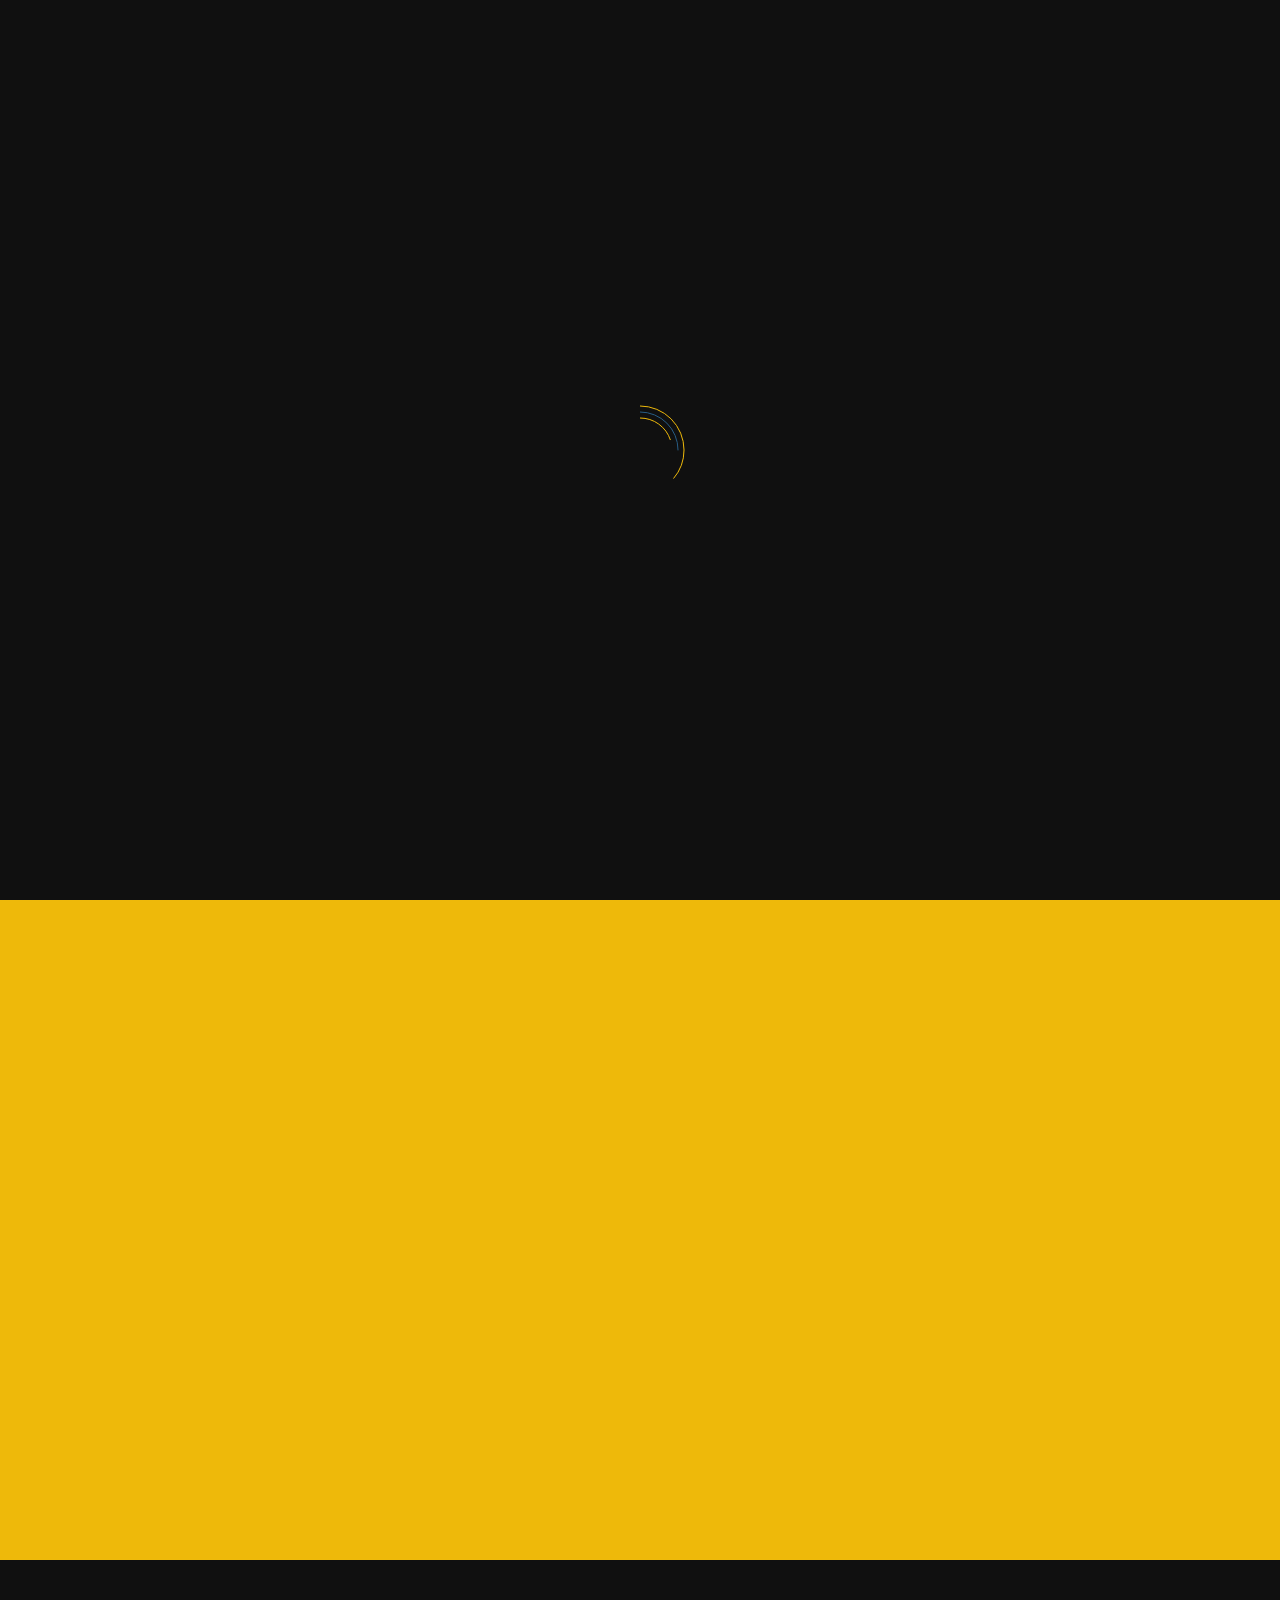
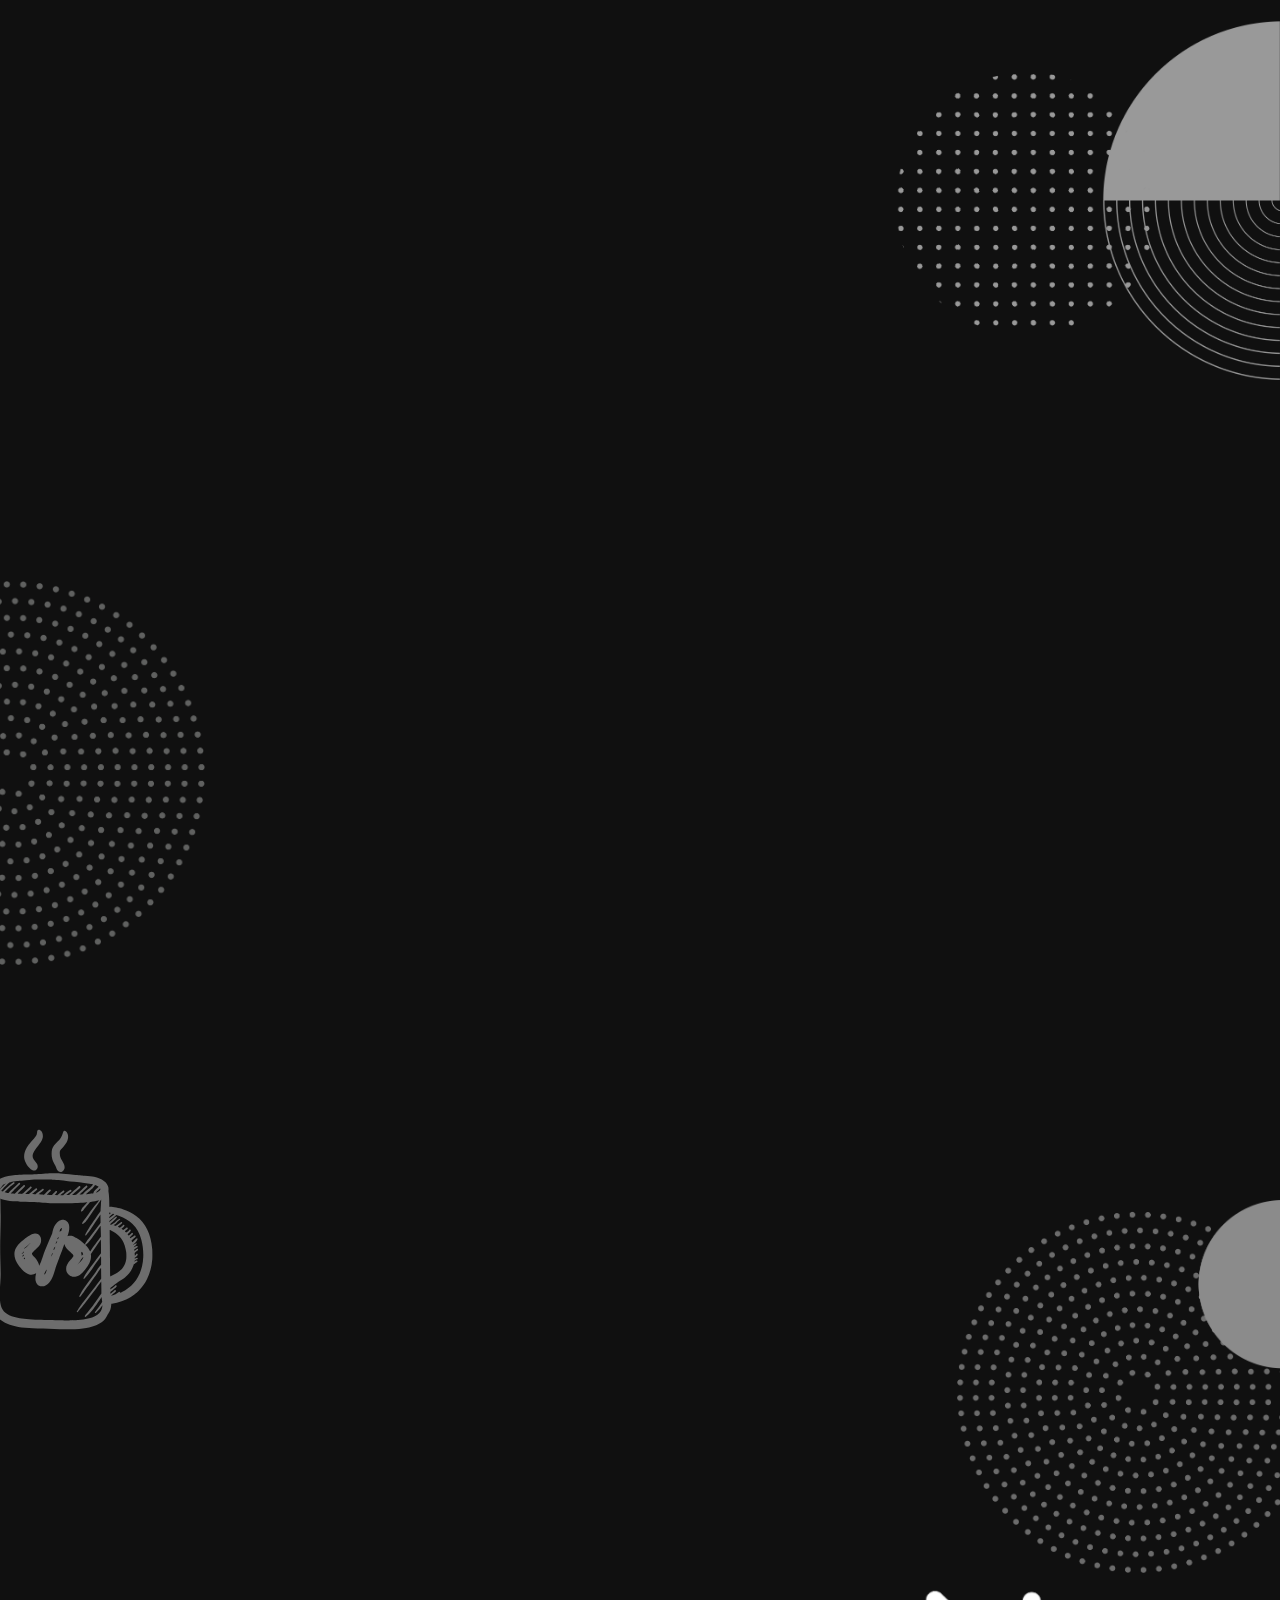
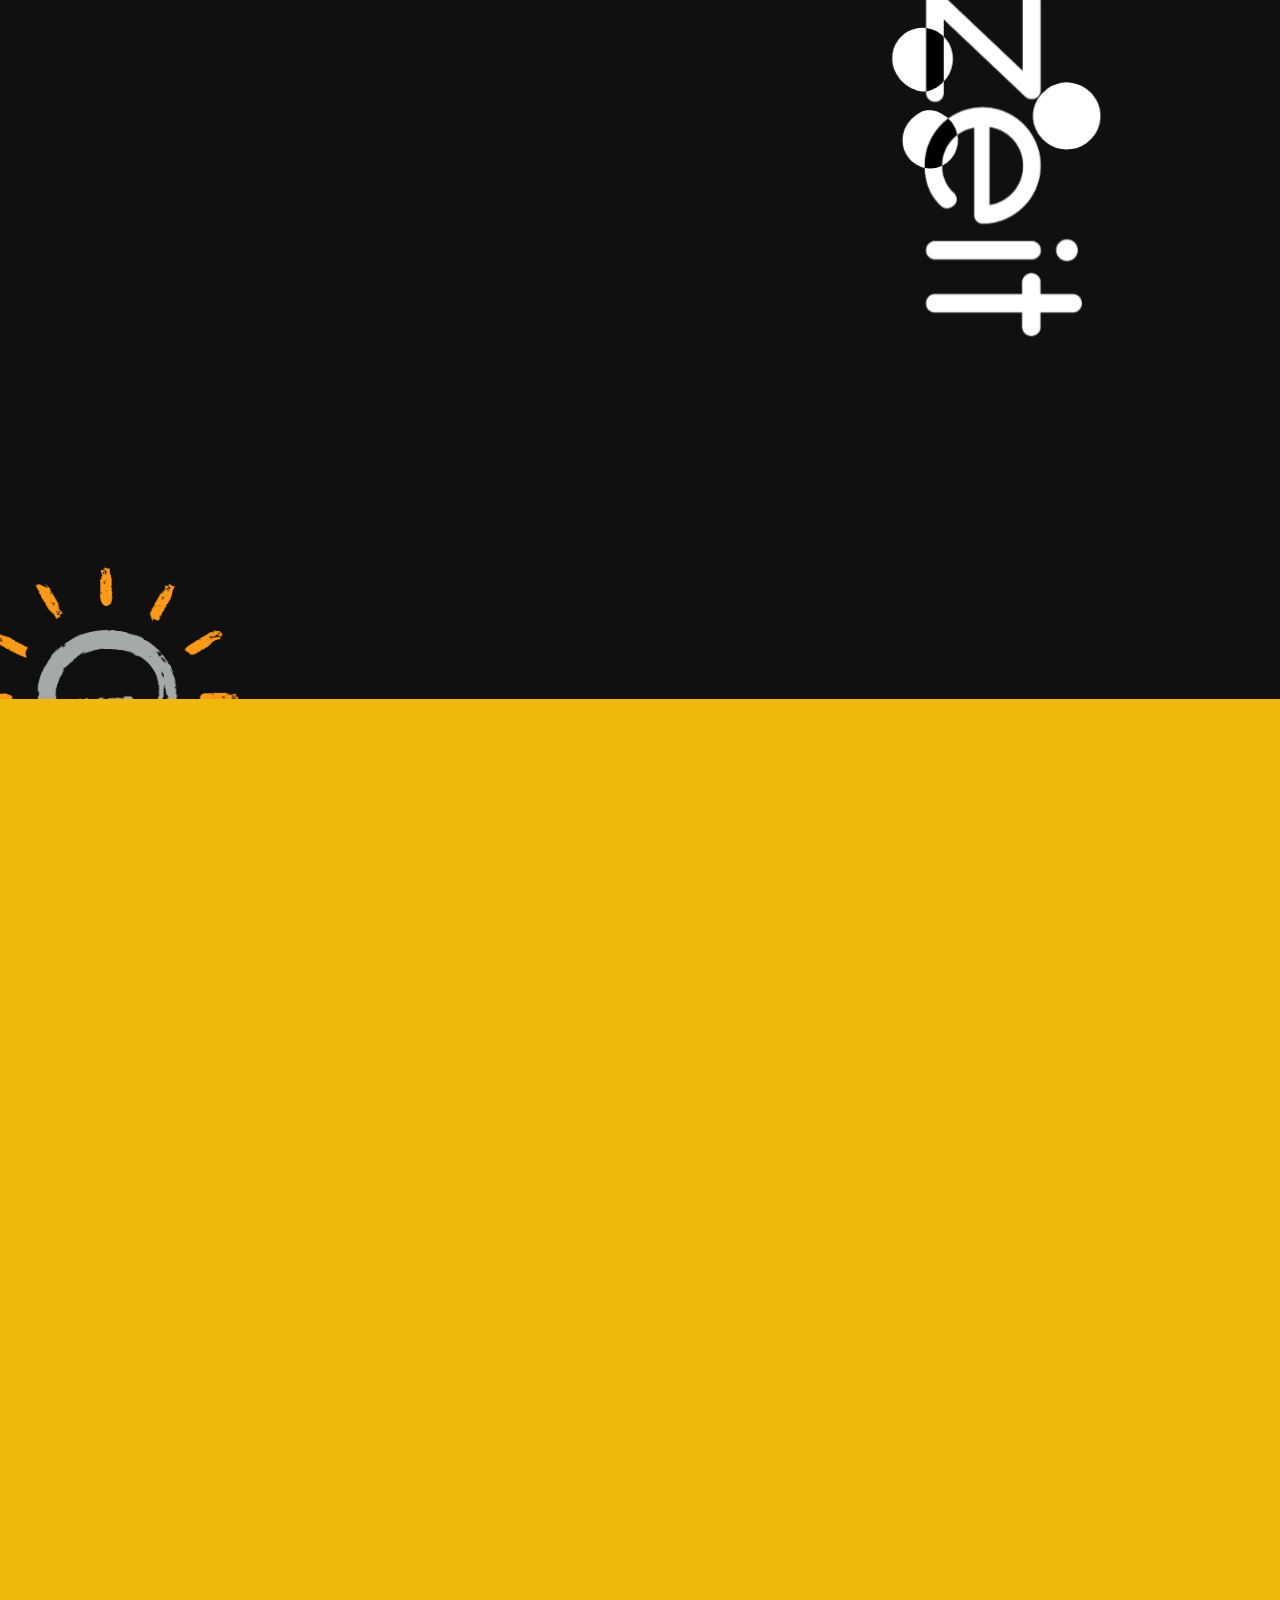
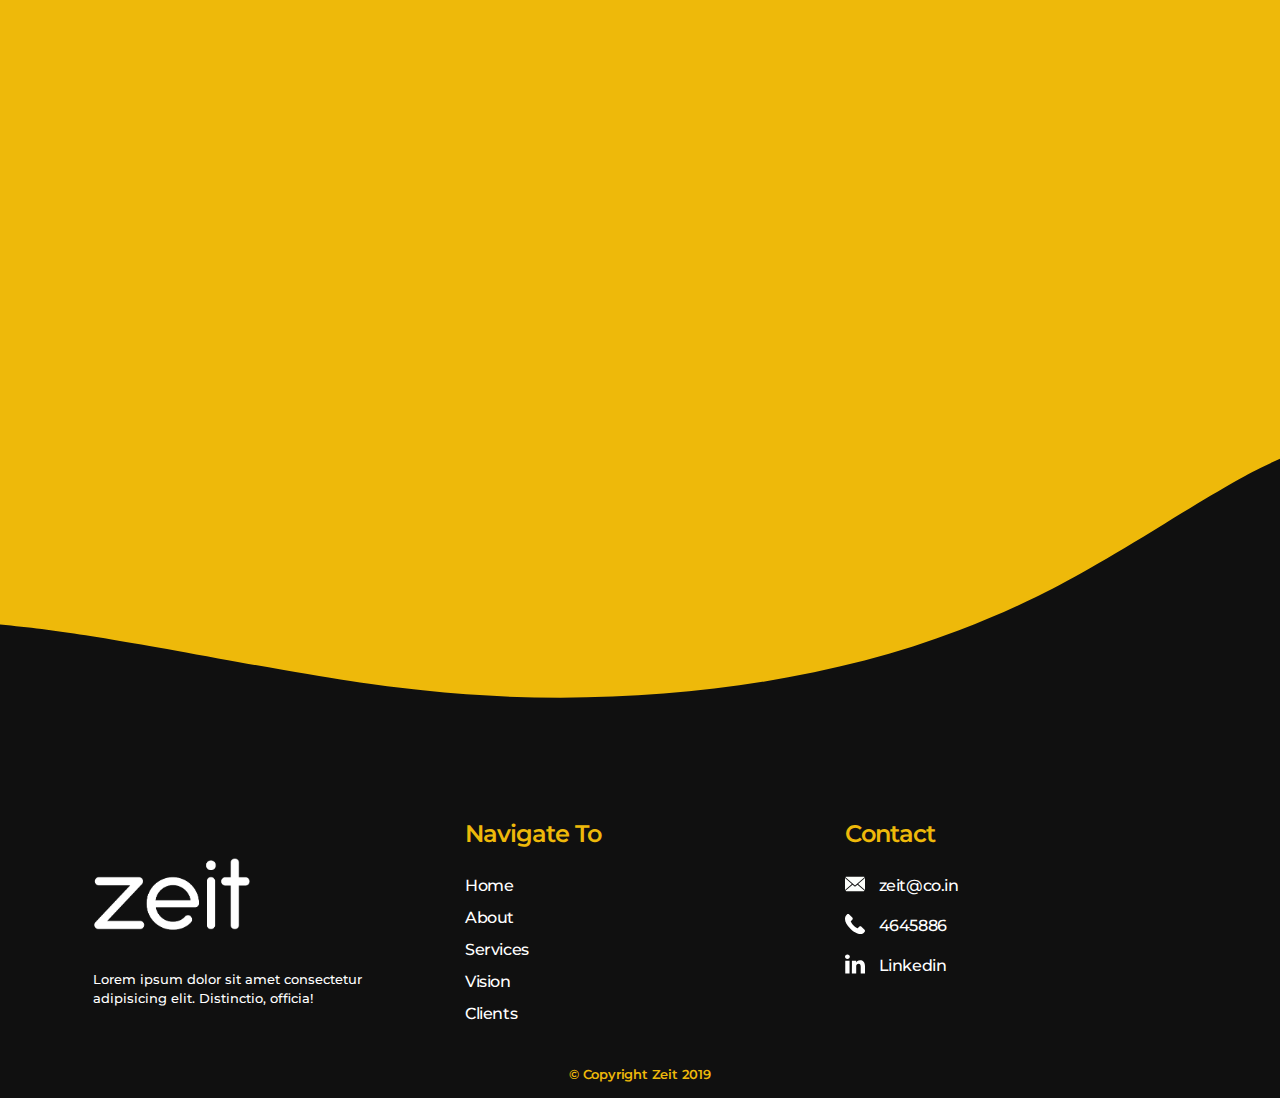
==== commit 7f88badd: "16th commit" ====
--- a/index.html
+++ b/index.html
@@ -2,6 +2,16 @@
 <html lang="en">
 
 <head>
+
+    <!-- Global site tag (gtag.js) - Google Analytics -->
+    <script async src="https://www.googletagmanager.com/gtag/js?id=UA-146946048-1"></script>
+    <script>
+    window.dataLayer = window.dataLayer || [];
+    function gtag(){dataLayer.push(arguments);}
+    gtag('js', new Date());
+
+    gtag('config', 'UA-146946048-1');
+    </script>
 
     <meta charset="utf-8">
     <title>Zeit</title>
@@ -11,13 +21,10 @@
 
     <!--------CSS------->
     <link rel="stylesheet" href="./css/styles.min.css">
-
     <!--bootstrap-->
-    <link href="https://stackpath.bootstrapcdn.com/bootstrap/4.3.1/css/bootstrap.min.css" rel="stylesheet" integrity="sha384-ggOyR0iXCbMQv3Xipma34MD+dH/1fQ784/j6cY/iJTQUOhcWr7x9JvoRxT2MZw1T" crossorigin="anonymous">
+    <link rel="stylesheet" href="libs/bootstrap.min.css">
     <!--google fonts-->
     <link href="https://fonts.googleapis.com/css?family=Montserrat:300,400,500,600,800,900&display=swap" rel="stylesheet">
-    <!--font awesome-->
-    <link rel="stylesheet" href="https://cdnjs.cloudflare.com/ajax/libs/font-awesome/4.7.0/css/font-awesome.min.css">
     <!--aos-->
     <link rel="stylesheet" href="https://unpkg.com/aos@next/dist/aos.css" />
 
@@ -31,7 +38,7 @@
     <header>
         <div class="navbar">
             <div class="logo-wrap">
-                <a href="home" class="logo scrollto"><img src="assets/img/zeit1.png" alt="logo-1"></a>
+                <a href="#home" class="logo scrollto"><img src="assets/img/zeit1.png" alt="logo-1"></a>
                 <a href="#home" class="logo2 scrollto"><img src="assets/img/zeit2.png" alt="logo-2"></a>
             </div>
             <div class="menu">
@@ -87,10 +94,10 @@
                         <h4>
                             Contact Us
                         </h4>
-                        <i class="fa fa-envelope"></i><span>zeit@co.in</span>
-                        <i class="fa fa-phone"></i><span>+91-7389798831</span>
-                        <a href="https://in.linkedin.com/in/atharvamungee10" target="_blank" style="color: #101010;"><i
-                                class="fa fa-linkedin"></i><span>Linkedin</span></a>
+                        <div class="inline"> <img src="assets/img/email.svg" alt="email" class="icon"><span>zeit@co.in</span></div>
+                       <div class="inline"> <img src="assets/img/phone.svg" alt="email" class="icon"><span>+91-7389798831</span></div>
+                       <div class="inline"><a href="https://in.linkedin.com/in/atharvamungee10" target="_blank" style="color: #101010;"><img src="assets/img/linkedin.svg" alt="email" class="icon"><span>Linkedin</span></a></div>
+                        
                     </div>
                 </div>
 
@@ -508,17 +515,17 @@
                         <h2>Contact</h2>
                         <ul>
                             <li>
-                                <i class="fa fa-envelope"></i>
+                                    <img src="assets/img/email.svg" alt="email" class="icon">
                                 <span>zeit@co.in</span>
                             </li>
                             <li>
-                                <i class="fa fa-phone"></i>
+                                    <img src="assets/img/phone.svg" alt="email" class="icon">
                                 <span>4645886</span>
                             </li>
                             <li>
                                 <a href="https://in.linkedin.com/in/atharvamungee10" target="_blank"
                                     style="color: white">
-                                    <i class="fa fa-linkedin"></i>
+                                    <img src="assets/img/linkedin.svg" alt="email" class="icon">
                                     <span>Linkedin</span>
                                 </a>
                             </li>
@@ -546,16 +553,14 @@
         </svg>
     </div>
 
-    <!--bootstrap scripts-->
+    <!-- JS files-->
     <script src="/libs/jquery/jquery.min.js"></script>
-    <script src="/libs/jquery/jquery-migrate.min.js"></script>
-    <script src="https://stackpath.bootstrapcdn.com/bootstrap/4.3.1/js/bootstrap.min.js" integrity="sha384-JjSmVgyd0p3pXB1rRibZUAYoIIy6OrQ6VrjIEaFf/nJGzIxFDsf4x0xIM+B07jRM" crossorigin="anonymous"></script>
     <script src="/libs/easing/easing.min.js"></script>
     <script src="/libs/wow/wow.min.js"></script>
     <script src="https://unpkg.com/aos@next/dist/aos.js"></script>
-      <!-- JS files-->
-      <script src="/js/main.min.js"></script>
-
+
+    <script src="/js/main.min.js"></script>
+      
 </body>
 
 </html>--- a/css/styles.min.css
+++ b/css/styles.min.css
@@ -1 +1 @@
-body,html{margin:0;padding:0;-webkit-box-sizing:0;box-sizing:0;overflow-x:hidden;font-family:Montserrat,sans-serif}h1,h2,h3,h4,h5,h6{font-family:Montserrat,sans-serif;font-weight:700;-webkit-transition:all ease-in-out .65s;transition:all ease-in-out .65s;margin:35px 0}a{text-decoration:none;outline:0!important}a:hover{text-decoration:none!important}ul{padding:0}a:focus,a:visited{outline:0}p{font-family:Montserrat,sans-serif;font-weight:500;-webkit-transition:all ease-in-out .65s;transition:all ease-in-out .65s}img{width:100%}section{padding:6rem 0;position:relative;background-color:#eeb90a}canvas{position:absolute;top:0;left:0;width:100%;height:100%}button{background:#275c84;border:none;outline:0;padding:1rem 2rem;font-weight:700;position:relative;cursor:pointer;font-family:Montserrat,sans-serif;font-weight:600;color:#fff;border-radius:35px!important;letter-spacing:-.1px;z-index:1;-webkit-transition:all .3s ease-in-out;transition:all .3s ease-in-out}button:hover{color:#eeb90a;background:#101010}::-moz-selection{background-color:#000;color:#fff}::selection{background-color:#000;color:#fff}.section-head{position:relative;margin-bottom:4rem;z-index:10}.section-head h1{font-size:3.5rem;font-family:Montserrat,sans-serif;font-weight:800;letter-spacing:-2px}.section-head h1 span{color:#275c84}.content p{position:relative;color:#101010;font-weight:600;line-height:2rem;font-size:1rem;z-index:2}#sd-container{position:absolute;top:87vh;left:50%;-webkit-transform:translateX(-50%);transform:translateX(-50%);z-index:10}.arrow{position:relative;width:42px;height:16px;opacity:0;z-index:10}.arrow::after,.arrow::before{content:"";width:21px;height:2px;background-color:#275c84;border-radius:2px;display:inline-block}.arrow::before{-webkit-transform:rotate(45deg) translateX(25%);transform:rotate(45deg) translateX(25%)}.arrow::after{-webkit-transform:rotate(-45deg) translateX(-25%);transform:rotate(-45deg) translateX(-25%)}.arrow:nth-child(1){top:-50px;opacity:1;-webkit-animation:arrow2 1s ease 0s infinite;animation:arrow2 1s ease 0s infinite}.arrow:nth-child(2){top:-25px;-webkit-animation:arrow1 1s ease .25s infinite;animation:arrow1 1s ease .25s infinite}@-webkit-keyframes arrow1{from{opacity:0;top:-25px}to{opacity:0;top:0}50%{opacity:1}}@keyframes arrow1{from{opacity:0;top:-25px}to{opacity:0;top:0}50%{opacity:1}}@-webkit-keyframes arrow2{from{opacity:0;top:-35px}to{opacity:0;top:-10px}50%{opacity:1}}@keyframes arrow2{from{opacity:0;top:-35px}to{opacity:0;top:-10px}50%{opacity:1}}.scroll-to-btn::after{width:25px;height:25px}.wrapper-section{-webkit-transition:all .65s ease-in-out;transition:all .65s ease-in-out;padding:0;background:#ffc412}.wrapper2{-webkit-transition:all .65s ease-in-out;transition:all .65s ease-in-out;background:#ffbc42}#preloader{position:fixed;top:0;left:0;width:100%;height:100vh;z-index:9999;display:-webkit-box;display:-ms-flexbox;display:flex;-webkit-box-align:center;-ms-flex-align:center;align-items:center;-webkit-box-pack:center;-ms-flex-pack:center;justify-content:center;overflow:hidden;background:#101010;pointer-events:none}@-webkit-keyframes rotate{100%{-webkit-transform:rotate3d(0,0,1,360deg);transform:rotate3d(0,0,1,360deg)}}@keyframes rotate{100%{-webkit-transform:rotate3d(0,0,1,360deg);transform:rotate3d(0,0,1,360deg)}}#preloader svg{-webkit-transform:rotate3d(0,0,1,-90deg);transform:rotate3d(0,0,1,-90deg)}#preloader svg circle{fill:none;stroke:#275c84;stroke-width:1px;will-change:transform;-webkit-transform-origin:center center;transform-origin:center center;-webkit-animation-name:rotate;animation-name:rotate;-webkit-animation-timing-function:linear;animation-timing-function:linear;-webkit-animation-iteration-count:infinite;animation-iteration-count:infinite}#preloader svg .inner{stroke:#eeb90a;stroke-dasharray:200.96;stroke-dashoffset:160.96;-webkit-animation-delay:.2s;animation-delay:.2s;-webkit-animation-duration:1s;animation-duration:1s}#preloader svg .middle{stroke:#275c84;stroke-dasharray:238.64;stroke-dashoffset:178.64;-webkit-animation-delay:.1s;animation-delay:.1s;-webkit-animation-duration:1.5s;animation-duration:1.5s}#preloader svg .outer{stroke:#eeb90a;stroke-dasharray:276.32;stroke-dashoffset:176.32;-webkit-animation-delay:.3s;animation-delay:.3s;-webkit-animation-duration:2s;animation-duration:2s}.dark{background:#101010!important}.dark h1{color:#eeb90a}.dark h2{color:#eeece7}.dark .scroll-to-btn{color:#eeb90a}.dark .content p{color:#fff}.dark .section-head span{color:#afae98}::-webkit-scrollbar{width:4px!important}::-webkit-scrollbar-track{background:#222!important}::-webkit-scrollbar-thumb{background:#eeb90a!important;-webkit-box-shadow:0 2px 35px 0 rgba(0,0,0,.95);box-shadow:0 2px 35px 0 rgba(0,0,0,.95)}::-webkit-scrollbar-thumb:hover{background:#eeb90a!important}@media screen and (max-width:768px){.section-head{margin:1.5rem auto 3rem;text-align:center}.content p{width:90%;margin:auto;line-height:1.7rem;text-align:justify}}@media screen and (max-width:420px){button::after{display:none}.section-head{margin-bottom:3rem 0}.section-head h1{font-size:2.4rem}section{padding:4rem 0}.scroll-to-btn{display:none}}header .navbar{height:80px;position:fixed;width:100%;z-index:100;-webkit-transition:all .3s ease-out;transition:all .3s ease-out;padding:0 1rem}header .navbar .logo-wrap{width:100px;height:80px;position:relative;float:left;display:-webkit-box;display:-ms-flexbox;display:flex;-webkit-box-align:center;-ms-flex-align:center;align-items:center;-webkit-box-pack:center;-ms-flex-pack:center;justify-content:center;z-index:10;-webkit-transition:all .3s ease-out!important;transition:all .3s ease-out!important;margin-left:3%}header .navbar .logo2{opacity:0}header .logo,header .logo2{width:100%;position:absolute;-webkit-transition:all .3s ease-out!important;transition:all .3s ease-out!important}header .navbar .menu{float:right;display:-webkit-box;display:-ms-flexbox;display:flex;margin-right:1rem;-webkit-box-align:center;-ms-flex-align:center;align-items:center;-webkit-box-pack:center;-ms-flex-pack:center;justify-content:center;height:80px;-webkit-transition:all .3s ease-out;transition:all .3s ease-out}header .menu ul{margin:0!important}header .menu ul li{display:inline-block;list-style:none;margin:10px 5px;text-transform:capitalize}header .menu ul li a{text-decoration:none;font-size:14px;color:#222;font-weight:600;padding:12px;text-transform:uppercase;font-family:Montserrat,sans-serif;letter-spacing:-.5px;-webkit-transition:all .3s ease-out;transition:all .3s ease-out;position:relative}header .menu ul li a::before{content:"";position:absolute;bottom:0;left:0;width:100%;height:2px;background:#101010;display:block;-webkit-transform-origin:right top;transform-origin:right top;-webkit-transform:scale(0,1);transform:scale(0,1);-webkit-transition:transform .4s cubic-bezier(1,0,0,1);-webkit-transition:-webkit-transform .4s cubic-bezier(1,0,0,1);transition:-webkit-transform .4s cubic-bezier(1,0,0,1);transition:transform .4s cubic-bezier(1,0,0,1);transition:transform .4s cubic-bezier(1,0,0,1),-webkit-transform .4s cubic-bezier(1,0,0,1)}header .menu ul li a:hover::before{-webkit-transform-origin:left top;transform-origin:left top;-webkit-transform:scale(1,1);transform:scale(1,1)}header .hamburger{display:none}header .highlight a{color:#fff!important;text-decoration:line-through!important;-webkit-transition:all .3s ease-in;transition:all .3s ease-in}header .navbar-on-scroll{height:70px;z-index:100;background:#101010;-webkit-box-shadow:0 10px 16px -10px rgba(0,0,0,.35);box-shadow:0 10px 16px -10px rgba(0,0,0,.35)}header .navbar-on-scroll .logo{opacity:0}header .navbar-on-scroll .logo2{opacity:1}header .navbar-on-scroll .logo-wrap,header .navbar-on-scroll .menu{height:70px}header .navbar-on-scroll .logo-wrap{width:70px}header .navbar-on-scroll .menu ul li a{font-size:14px;color:#eeb90a}header .navbar-on-scroll .menu ul li a::before{background:#eeb90a}header .menu-contact{display:none}header .menu .copyright{position:absolute;bottom:0;display:none}@media screen and (max-width:831px){header .navbar .menu{width:100%;min-height:100vh;position:fixed;top:0;left:0;background:#101010;-webkit-transform:translateX(-100%);transform:translateX(-100%);-webkit-transform-origin:top right;transform-origin:top right}header .navbar .menu.menu-opened{-webkit-transform:translateX(0);transform:translateX(0);pointer-events:all}header .navbar .menu ul{height:100%;width:100%;position:absolute;top:0;left:0;display:-webkit-box;display:-ms-flexbox;display:flex;-webkit-box-pack:center;-ms-flex-pack:center;justify-content:center;-webkit-box-align:center;-ms-flex-align:center;align-items:center;-webkit-box-orient:vertical;-webkit-box-direction:normal;-ms-flex-direction:column;flex-direction:column}header .navbar .menu ul li a{color:#eeb90a}header .menu-contact{display:block;position:absolute;width:100%;bottom:5%;padding:.5rem}header .menu-contact .col-4{text-align:center!important}header .menu .copyright{display:block}header .menu-contact h5{color:#fff;font-family:Montserrat,sans-serif;font-weight:600;font-size:14px}header .menu-contact p{color:#eeb90a;font-family:Montserrat,sans-serif}header .hamburger{display:block;float:right;cursor:pointer;z-index:2}header .hamburger .line{width:25px;height:2px;margin:5px;background-color:#101010;-webkit-transition:all .5s ease-in-out;transition:all .5s ease-in-out}header .navbar-on-scroll .hamburger .line{background-color:#eeb90a}header .open .line{background-color:#eeb90a}header .open .line:nth-child(1){-webkit-transform:translateX(-10px);transform:translateX(-10px)}header .open .line:nth-child(2){-webkit-transform:translateX(-20px);transform:translateX(-20px)}header .open .line:nth-child(3){-webkit-transform:translateX(-30px);transform:translateX(-30px)}header .menu ul li{-webkit-transition:all ease-in .6s;transition:all ease-in .6s}header .menu ul li:nth-child(1){-webkit-transition-delay:0s;transition-delay:0s}header .menu ul li:nth-child(2){-webkit-transition-delay:.1s;transition-delay:.1s}header .menu ul li:nth-child(3){-webkit-transition-delay:.2s;transition-delay:.2s}header .menu ul li:nth-child(4){-webkit-transition-delay:.3s;transition-delay:.3s}header .menu ul li:nth-child(5){-webkit-transition-delay:.4s;transition-delay:.4s}header .menu ul li.fade{opacity:1;-webkit-transform:translateY(0);transform:translateY(0)}header .navbar .logo-wrap{margin-left:50%;-webkit-transform:translateX(-50%)!important;transform:translateX(-50%)!important;width:100px}}@media screen and (max-width:420px){header .navbar .logo-wrap{width:80px}}@media screen and (max-height:420px) and (min-width:567px){.navbar .logo-wrap{width:75px!important}.navbar .menu ul{height:100%;width:100%;position:absolute;top:0;left:0;display:-webkit-box;display:-ms-flexbox;display:flex;-webkit-box-pack:center;-ms-flex-pack:center;justify-content:center;-webkit-box-align:center;-ms-flex-align:center;align-items:center;-webkit-box-orient:horizontal!important;-webkit-box-direction:normal!important;-ms-flex-direction:row!important;flex-direction:row!important}.section-head h1{font-size:2.7rem;text-align:center}}.landing-section{position:relative;padding:0!important;background-color:#f6c015;-webkit-box-sizing:border-box;box-sizing:border-box;overflow:hidden}.landing-section .zeit-banner{padding:2rem 5rem;-webkit-box-sizing:border-box;box-sizing:border-box}.landing-section .landing-img-wrap{width:100%;text-align:center}.landing-section .landing-img{width:80%;margin-top:20%}.landing-section .landing-text{margin-top:20%;z-index:1}.landing-section .landing-text h2{font-size:3rem;font-family:Montserrat,sans-serif;font-weight:800;margin:1rem;letter-spacing:-2px}.landing-section .landing-text h2 strong{color:#275c84;font-size:3.5rem}.landing-section .landing-text p{width:90%;color:#101010;margin:auto;font-family:Montserrat,sans-serif;font-weight:600;padding:.5rem 2rem}.landing-section .contact{padding:0 2rem;width:100%;margin:auto;margin-top:3rem}.landing-section .contact h4{color:#275c84;font-size:1.5rem;letter-spacing:-1px;font-family:Montserrat,sans-serif;font-weight:600}.landing-section .contact i{font-size:1.5rem;margin-right:5px;color:#101010}.landing-section .contact a span,.landing-section .contact span{margin-right:1rem;font-family:Montserrat,sans-serif;font-weight:600;cursor:pointer;-webkit-transition:all .3s ease-in-out;transition:all .3s ease-in-out}.landing-section .contact span:hover{text-decoration:underline}@media screen and (max-width:1024px){.landing-section .landing-img{width:90%;margin-top:25%!important;-webkit-transform:translateY(0);transform:translateY(0)}.landing-section .zeit-banner{margin-top:10vh}}@media screen and (min-width:1024px) and (max-height:768px){.landing-section{min-height:100vh}}@media screen and (min-width:1025px){.landing-section{min-height:100vh}}@media screen and (max-width:991px){.landing-section .landing-img{width:50%}}@media screen and (max-width:768px){.landing-section .landing-text{margin-top:10%}.landing-section .landing-img{width:50%;margin-top:10%!important;-webkit-transform:translateY(0);transform:translateY(0)}.landing-section .landing-img-wrap{text-align:center}}@media screen and (max-height:420px){.landing-section .landing-text{margin-top:10%;text-align:center}.landing-section .landing-text h2{font-size:2.1rem}.landing-section .landing-text h2 strong{font-size:2.2rem}.landing-section .landing-text p{font-size:.9rem}}@media screen and (max-width:420px){.landing-section{min-height:100vh}.landing-section .landing-text p{width:100%;color:#101010;margin:10px auto;font-family:Montserrat,sans-serif;font-weight:600;padding:0}.landing-section .zeit-banner{padding:1rem;width:100%}.landing-section .landing-text{margin:auto;margin-top:5%;-webkit-transform:translateY(0);transform:translateY(0);padding:1rem 2rem}.landing-section .landing-text p{font-size:.95rem}.landing-section .landing-text h2{font-size:1.7rem;margin:auto}.landing-section .landing-text h2 strong{font-size:3rem}.landing-section .contact{display:none}.landing-section .landing-img{width:80%;margin-top:0!important}}.about-section{position:relative}.about-section .img-wrap{margin:2rem auto;text-align:center}.about-section .img-wrap img{width:95%;margin:auto;position:relative;margin-top:-3rem;-webkit-transition:-webkit-transform .8s ease-in-out;transition:-webkit-transform .8s ease-in-out;transition:transform .8s ease-in-out;transition:transform .8s ease-in-out,-webkit-transform .8s ease-in-out}@media screen and (max-width:991px){.about-section .img-wrap img{width:70%}}@media screen and (max-width:768px){.about-section .img-wrap img{width:70%}}@media screen and (max-width:420px){.about-section .img-wrap img{width:95%}.about-section .bg-wrap{background:0 0;background-size:135%;background-repeat:no-repeat;background-position-x:135%;background-position-y:5%;background-attachment:fixed}}.service-section{position:relative;overflow-y:visible}.service-section .services{width:70%;margin:auto}.service-section .services .bg{position:absolute;height:200%;width:100%;left:0;top:0;pointer-events:none}.service-section .services .bg1{background:url(../assets/img/bg3.webp);background-size:30%;background-repeat:no-repeat;background-position-x:100%;background-position-y:5%}.service-section .services .bg2{background:url(../assets/img/bg2.webp);background-size:30%;background-repeat:no-repeat;background-position-x:-20%;background-position-y:52%;z-index:1}.service-section .services .card{width:95%;height:auto;border-radius:15px;background:#222;margin:3rem auto;text-align:center;padding:1rem;overflow:hidden;position:relative;border:none;cursor:pointer;z-index:3}.service-section .services .card .icon{width:120px;height:120px;border-radius:50%;display:-webkit-box;display:-ms-flexbox;display:flex;-webkit-box-pack:center;-ms-flex-pack:center;justify-content:center;-webkit-box-align:center;-ms-flex-align:center;align-items:center;background:#eeb90a;margin:1rem auto;-webkit-transition:all .5s ease-in-out;transition:all .5s ease-in-out;z-index:2}.service-section .services .card .icon i{font-size:3.5rem;-webkit-transition:all .4s ease-in-out;transition:all .4s ease-in-out}.service-section .services .card .head{font-family:Montserrat,sans-serif;font-weight:600;font-size:1.5rem;color:#777;z-index:2;-webkit-transition:all .4s ease-in-out;transition:all .4s ease-in-out}.service-section .services .card p{color:#fff;font-size:.85rem;margin:1.5rem 1.5rem;text-align:justify;font-weight:600;z-index:3}.service-section .services .card .expand-bottom{width:200px;height:200px;background:#eeb90a;position:absolute;bottom:-38%;left:-45%;border-radius:50%;z-index:0;-webkit-transition:all .6s ease-in-out;transition:all .6s ease-in-out}.service-section .services .card .expand-top{width:400px;height:400px;background:#635f53;position:absolute;top:-55%;right:-80%;border-radius:50%;z-index:1;-webkit-transition:all .6s ease-in-out;transition:all .6s ease-in-out;-webkit-transform:scale(1);transform:scale(1)}.service-section .card:hover .expand-bottom{-webkit-transform:scale(10);transform:scale(10)}.service-section .card:hover .icon{background:#252422}.service-section .card:hover .icon i{color:#eeb90a}.service-section .card:hover .head,.service-section .card:hover p{color:#222}@media screen and (max-width:1024px){.service-section .services .card{width:100%}}@media screen and (max-width:991px){.service-section .services .bg2{background-size:40%}.service-section .services .card{margin:1rem auto}}@media screen and (max-width:768px){.service-section .services .card{margin:1.5rem auto}.service-section .services .bg1{background-size:50%;background-position-x:100%;background-position-y:1%}.service-section .services .bg2{background-size:60%;background-position-x:-51%;background-position-y:52%}}@media screen and (max-width:420px){.service-section .services .bg1{background-size:92%;background-position-x:263%;background-position-y:0}.service-section .services .bg2{background-size:78%;background-position-x:-65%;background-position-y:48%}.service-section .services .card{width:95%}}.tech-section{position:relative}.tech-section .tech-bg{width:100%;margin:0 auto}.tech-section .content p{margin-bottom:2rem}.tech-section .expand{width:40px;height:40px;position:absolute;bottom:-10px;left:-10px;background:#afae98;z-index:1;-webkit-transition:-webkit-transform .6s ease-in;transition:-webkit-transform .6s ease-in;transition:transform .6s ease-in;transition:transform .6s ease-in,-webkit-transform .6s ease-in;border-radius:50%}.tech-section .bg3{position:absolute;height:100%;width:100%;background:url(../assets/img/tech-bg.svg);background-size:23%;background-repeat:no-repeat;background-position-x:-8%;background-position-y:65%}.tech-section .bg4{position:absolute;height:150%;width:100%;top:0;left:0;background:url(../assets/img/bg3.webp);background-repeat:no-repeat;background-position-x:110%;background-position-y:75%;background-size:32%;z-index:1;pointer-events:none}.tech-box{position:relative!important;-webkit-box-sizing:border-box;box-sizing:border-box;margin:1rem auto;padding:1rem;max-width:300px;border-radius:5px;background:#222;border-radius:14px;display:-webkit-box;display:-ms-flexbox;display:flex;-webkit-box-pack:center;-ms-flex-pack:center;justify-content:center;-ms-flex-line-pack:center;align-content:center;-webkit-box-orient:vertical;-webkit-box-direction:normal;-ms-flex-direction:column;flex-direction:column;min-height:120px;overflow:hidden;z-index:2!important;cursor:pointer;-webkit-transition:all ease-in .4s;transition:all ease-in .4s}.tech-box:hover{-webkit-transform:translateY(-8px);transform:translateY(-8px);-webkit-box-shadow:0 0 10px 0 rgba(0,0,0,.75);box-shadow:0 0 17px 10px rgba(0,0,0,.75)}.tech-box:hover .expand{-webkit-transform:scale(50);transform:scale(50)}.tech-box:hover .tech-content h6{color:#f6c015}.tech-box:hover .tech-img{-webkit-filter:grayscale(0);filter:grayscale(0)}.tech-content h6{position:relative;color:#fff;font-family:Montserrat,sans-serif;font-weight:600;font-size:1.4rem;letter-spacing:-1px;z-index:2;-webkit-transition:all .3s ease-in-out;transition:all .3s ease-in-out;display:none}.tech-img{width:90%;margin:.2rem auto;z-index:2;-webkit-transition:all .3s ease-in-out;transition:all .3s ease-in-out}@media screen and (max-width:1024px){.tech-section .bg3{background-size:31%;background-repeat:no-repeat;background-position-x:-7%;background-position-y:90%}.tech-section .bg4{background-size:40%}}@media screen and (max-width:768px){.tech-section .bg3{background-size:48%;background-repeat:no-repeat;background-position-x:125%;background-position-y:21%;opacity:.4}.tech-section .bg4{background-repeat:no-repeat;background-position-x:-17%;background-position-y:72%;background-size:53%}.tech-section .tech-box{max-width:200px}}@media screen and (max-width:521px){.tech-section .bg-wrap{background:0 0}.tech-section .tech-img{width:85%;margin:0 auto}.tech-section .tech-box{min-height:135px;min-width:120px;max-width:200px;padding:.5rem}.tech-section .bg3{background-size:79%;background-position-x:208%;background-position-y:31%}.tech-section .bg4{background-position-x:-65%;background-position-y:69%;background-size:81%}}.vision-section{position:relative;overflow:hidden}.vision-section .bg5{position:absolute;height:100%;width:100%;top:0;left:0;background:url(../assets/img/vision-bg.svg);background-size:28%;background-repeat:no-repeat;background-position-x:-8%;background-position-y:140%}.vision-section .vision-content .content p{mix-blend-mode:difference!important;width:70%;z-index:10;position:relative}.vision-section .zeit-bg{-webkit-transform:rotate(90deg);transform:rotate(90deg);mix-blend-mode:difference;margin-top:25%}.vision-section .vision-content{position:relative}.vision-section .bubble-section{position:absolute;height:120%;width:35%;right:0;top:0;z-index:2}.vision-section .vision-content .img-wrap{margin-top:100px}@media screen and (min-width:1025px){.vision-section{min-height:100vh;padding-top:20vh}}@media screen and (max-width:1024px){.vision-section{min-height:50vh}.vision-section .bg5{background-position-y:106%}}@media screen and (max-width:768px){.vision-section{min-height:100vh}.vision-section .bubble-section{width:39%;right:-7%;top:109%;z-index:2}.vision-section .bg5{background-size:47%;background-repeat:no-repeat;background-position-x:-18%;background-position-y:90%}.vision-section .vision-content .content p{width:90%;mix-blend-mode:difference!important}}@media screen and (max-height:420px){.zeit-bg{display:none}}@media screen and (max-width:420px){.vision-section{min-height:auto;padding-bottom:20vh}.vision-section .zeit-bg{display:none}.vision-section .vision-content .content p{mix-blend-mode:difference!important;width:100%;z-index:10;position:relative}.vision-section .bg5{background-size:60%;background-position-x:116%;background-position-y:111%}.vision-section .bubble-section{width:42%;top:0}}.client-section{position:relative}.client-section .client-bg{width:85%;margin:auto}.client-section .client-bg-wrap{text-align:center;margin:2rem auto}.client-section .client-box{height:100px;margin:5px auto;max-width:300px;text-align:center;display:-webkit-box;display:-ms-flexbox;display:flex;-webkit-box-pack:center;-ms-flex-pack:center;justify-content:center;-webkit-box-align:center;-ms-flex-align:center;align-items:center;padding:1rem;-webkit-box-sizing:border-box;box-sizing:border-box}.client-section .client-box img{width:100px;-webkit-transition:all .3s ease-in;transition:all .3s ease-in;cursor:pointer}.client-section .clients{padding:50px 50px;background:#101010;margin-top:-80px}@media screen and (max-width:991px){.client-section .client-bg{width:70%}.client-section .client-box img{width:67%}}@media screen and (max-width:768px){.client-section .client-bg{width:70%}.client-section .client-box img{width:65%;margin:2rem auto}}@media screen and (max-width:420px){.client-section .clients{padding:25px 0;margin-top:35px}.client-section .client-box{width:50%}.client-section .client-bg{width:95%}}.contact-section{padding-bottom:0}.contact-section .field+.field{margin-top:.75em}.contact-section .field{position:relative;border:none;width:80%;margin:auto}.contact-section input~label,.contact-section textarea~label{position:absolute;top:-3em;display:block;border-radius:3px;padding:.7em;font-size:1rem;color:#f6c015;background-color:#101010;pointer-events:none;text-transform:initial;z-index:2;opacity:0;-webkit-transition:opacity .25s ease 0;transition:opacity .25s ease 0}.contact-section input,.contact-section textarea{-webkit-transition:all .7s ease;transition:all .7s ease;padding:12px 16px;font-size:inherit;border-radius:3px;-webkit-appearance:none;-webkit-tap-highlight-color:transparent;width:100%;margin:auto;background-color:#f0f0f0;border:none;border-radius:20px;margin-bottom:10px}.contact-section input:focus,.contact-section textarea:focus{border-color:#101010;background-color:#252525}.contact-section textarea{height:150px}.contact-section input~label::before,.contact-section textarea~label::before{position:absolute;display:inline-block;content:"";width:10px;height:10px;background:#101010;-webkit-transform:rotate(45deg);transform:rotate(45deg);z-index:-1;bottom:-5px;left:10px}.contact-section input:focus~label,.contact-section textarea:focus~label{opacity:.8;-webkit-transition:opacity .7s ease 1s;transition:opacity .7s ease 1s}.contact-section :-webkit-textarea-placeholder,.contact-section ::-webkit-input-placeholder{font-size:.75em;color:#919faf}.contact-section input:focus,.contact-section textarea:focus{position:relative;outline:0;color:#fff}.contact-section .button{margin:25px auto;text-align:center}.contact-section .contact-img{text-align:center;margin:2rem auto}.contact-section .contact-img img{width:100%}@media screen and (max-width:991px){.contact-section .contact-img img{width:70%}}@media screen and (max-width:768px){.contact-section .contact-img img{width:70%}}@media screen and (max-width:420px){.contact-section .contact-img img{width:95%}}.footer-bg{height:350px;width:100%;background:url(../assets/img/footer-bg.svg);background-size:150%;background-position:top;background-repeat:no-repeat}@media screen and (max-width:1024px){.footer-bg{height:300px}}.footer-section{background:#101010;padding:3rem 0;padding-bottom:0;min-height:auto}.footer-section .footer-logo{text-align:left;margin:35px auto}.footer-section .footer-logo img{width:50%}.footer-section .contact-links ul li{margin-bottom:16px}.footer-section p{color:#fff;font-size:.8rem;font-family:Montserrat,sans-serif;width:80%;margin:25px 8px}.footer-section h2{font-family:Montserrat,sans-serif;font-weight:600;letter-spacing:-1px;font-size:1.5rem;color:#eeb90a}.footer-section ul{margin:25px 0;padding:0}.footer-section ul li{list-style:none;font-family:Montserrat,sans-serif;color:#fff;font-weight:500;letter-spacing:-.4px;margin-bottom:8px;cursor:pointer}.footer-section a:hover li,.footer-section li:hover i,.footer-section li:hover span{color:#eeb90a}.footer-section i{font-size:22px;margin-right:10px;-webkit-transition:color ease-in .2s;transition:color ease-in .2s}.footer-section a li,.footer-section span{-webkit-transition:color ease-in .2s;transition:color ease-in .2s}.copyright h6{font-family:Montserrat,sans-serif;font-size:.8rem;color:#eeb90a;font-weight:600;letter-spacing:-.2px;text-align:center;text-transform:capitalize;padding:1rem;margin:0}@media screen and (max-width:1024px){.footer-bg{background-position:top left;margin-bottom:-1px}}@media screen and (max-width:768px){.footer-bg{height:200px!important}.footer-section .footer-logo{text-align:center}.footer-section .footer-logo img{width:50%}.footer-section p{width:100%;margin:1rem auto;text-align:center;font-size:.95rem}.footer-section .contact-links,.footer-section .site-links{text-align:center}.footer-section .copyright{margin-top:2rem}}@media screen and (max-height:420px){.footer-section .footer-logo img{width:25%}.footer-section p{width:65%}}@media screen and (max-width:420px){.footer-bg{background-position:top;height:100px!important}.footer-section .footer-logo img{width:35%}.footer-section p{width:90%;margin:1rem auto 4rem;text-align:center;font-size:1rem}}+body,html{margin:0;padding:0;-webkit-box-sizing:0;box-sizing:0;overflow-x:hidden;font-family:Montserrat,sans-serif}h1,h2,h3,h4,h5,h6{font-family:Montserrat,sans-serif;font-weight:700;-webkit-transition:all ease-in-out .65s;transition:all ease-in-out .65s;margin:35px 0}a{text-decoration:none;outline:0!important}a:hover{text-decoration:none!important}ul{padding:0}a:focus,a:visited{outline:0}p{font-family:Montserrat,sans-serif;font-weight:500;-webkit-transition:all ease-in-out .65s;transition:all ease-in-out .65s}img{width:100%}section{padding:6rem 0;position:relative;background-color:#eeb90a}canvas{position:absolute;top:0;left:0;width:100%;height:100%}button{background:#275c84;border:none;outline:0;padding:1rem 2rem;font-weight:700;position:relative;cursor:pointer;font-family:Montserrat,sans-serif;font-weight:600;color:#fff;border-radius:35px!important;letter-spacing:-.1px;z-index:1;-webkit-transition:all .3s ease-in-out;transition:all .3s ease-in-out}button:hover{color:#eeb90a;background:#101010}::-moz-selection{background-color:#000;color:#fff}::selection{background-color:#000;color:#fff}.section-head{position:relative;margin-bottom:4rem;z-index:10}.section-head h1{font-size:3.5rem;font-family:Montserrat,sans-serif;font-weight:800;letter-spacing:-2px}.section-head h1 span{color:#275c84}.content p{position:relative;color:#101010;font-weight:600;line-height:2rem;font-size:1rem;z-index:2}.inline{display:inline-block}.icon{width:20px;margin-right:10px;margin-top:-6px}#sd-container{position:absolute;top:87vh;left:50%;-webkit-transform:translateX(-50%);transform:translateX(-50%);z-index:10}.arrow{position:relative;width:42px;height:16px;opacity:0;z-index:10}.arrow::after,.arrow::before{content:"";width:21px;height:2px;background-color:#275c84;border-radius:2px;display:inline-block}.arrow::before{-webkit-transform:rotate(45deg) translateX(25%);transform:rotate(45deg) translateX(25%)}.arrow::after{-webkit-transform:rotate(-45deg) translateX(-25%);transform:rotate(-45deg) translateX(-25%)}.arrow:nth-child(1){top:-50px;opacity:1;-webkit-animation:arrow2 1s ease 0s infinite;animation:arrow2 1s ease 0s infinite}.arrow:nth-child(2){top:-25px;-webkit-animation:arrow1 1s ease .25s infinite;animation:arrow1 1s ease .25s infinite}@-webkit-keyframes arrow1{from{opacity:0;top:-25px}to{opacity:0;top:0}50%{opacity:1}}@keyframes arrow1{from{opacity:0;top:-25px}to{opacity:0;top:0}50%{opacity:1}}@-webkit-keyframes arrow2{from{opacity:0;top:-35px}to{opacity:0;top:-10px}50%{opacity:1}}@keyframes arrow2{from{opacity:0;top:-35px}to{opacity:0;top:-10px}50%{opacity:1}}.scroll-to-btn::after{width:25px;height:25px}.wrapper-section{-webkit-transition:all .65s ease-in-out;transition:all .65s ease-in-out;padding:0;background:#ffc412}.wrapper2{-webkit-transition:all .65s ease-in-out;transition:all .65s ease-in-out;background:#ffbc42}#preloader{position:fixed;top:0;left:0;width:100%;height:100vh;z-index:9999;display:-webkit-box;display:-ms-flexbox;display:flex;-webkit-box-align:center;-ms-flex-align:center;align-items:center;-webkit-box-pack:center;-ms-flex-pack:center;justify-content:center;overflow:hidden;background:#101010;pointer-events:none}@-webkit-keyframes rotate{100%{-webkit-transform:rotate3d(0,0,1,360deg);transform:rotate3d(0,0,1,360deg)}}@keyframes rotate{100%{-webkit-transform:rotate3d(0,0,1,360deg);transform:rotate3d(0,0,1,360deg)}}#preloader svg{-webkit-transform:rotate3d(0,0,1,-90deg);transform:rotate3d(0,0,1,-90deg)}#preloader svg circle{fill:none;stroke:#275c84;stroke-width:1px;will-change:transform;-webkit-transform-origin:center center;transform-origin:center center;-webkit-animation-name:rotate;animation-name:rotate;-webkit-animation-timing-function:linear;animation-timing-function:linear;-webkit-animation-iteration-count:infinite;animation-iteration-count:infinite}#preloader svg .inner{stroke:#eeb90a;stroke-dasharray:200.96;stroke-dashoffset:160.96;-webkit-animation-delay:.2s;animation-delay:.2s;-webkit-animation-duration:1s;animation-duration:1s}#preloader svg .middle{stroke:#275c84;stroke-dasharray:238.64;stroke-dashoffset:178.64;-webkit-animation-delay:.1s;animation-delay:.1s;-webkit-animation-duration:1.5s;animation-duration:1.5s}#preloader svg .outer{stroke:#eeb90a;stroke-dasharray:276.32;stroke-dashoffset:176.32;-webkit-animation-delay:.3s;animation-delay:.3s;-webkit-animation-duration:2s;animation-duration:2s}.dark{background:#101010!important}.dark h1{color:#eeb90a}.dark h2{color:#eeece7}.dark .scroll-to-btn{color:#eeb90a}.dark .content p{color:#fff}.dark .section-head span{color:#afae98}::-webkit-scrollbar{width:4px!important}::-webkit-scrollbar-track{background:#222!important}::-webkit-scrollbar-thumb{background:#eeb90a!important;-webkit-box-shadow:0 2px 35px 0 rgba(0,0,0,.95);box-shadow:0 2px 35px 0 rgba(0,0,0,.95)}::-webkit-scrollbar-thumb:hover{background:#eeb90a!important}@media screen and (max-width:768px){.section-head{margin:1.5rem auto 3rem;text-align:center}.content p{width:90%;margin:auto;line-height:1.7rem;text-align:justify}}@media screen and (max-width:420px){button::after{display:none}.section-head{margin-bottom:3rem 0}.section-head h1{font-size:2.4rem}section{padding:4rem 0}.scroll-to-btn{display:none}}header .navbar{height:80px;position:fixed;width:100%;z-index:100;-webkit-transition:all .3s ease-out;transition:all .3s ease-out;padding:0 1rem}header .navbar .logo-wrap{width:100px;height:80px;position:relative;float:left;display:-webkit-box;display:-ms-flexbox;display:flex;-webkit-box-align:center;-ms-flex-align:center;align-items:center;-webkit-box-pack:center;-ms-flex-pack:center;justify-content:center;z-index:10;-webkit-transition:all .3s ease-out!important;transition:all .3s ease-out!important;margin-left:3%}header .navbar .logo2{opacity:0}header .logo,header .logo2{width:100%;position:absolute;-webkit-transition:all .3s ease-out!important;transition:all .3s ease-out!important}header .navbar .menu{float:right;display:-webkit-box;display:-ms-flexbox;display:flex;margin-right:1rem;-webkit-box-align:center;-ms-flex-align:center;align-items:center;-webkit-box-pack:center;-ms-flex-pack:center;justify-content:center;height:80px;-webkit-transition:all .3s ease-out;transition:all .3s ease-out}header .menu ul{margin:0!important}header .menu ul li{display:inline-block;list-style:none;margin:10px 5px;text-transform:capitalize}header .menu ul li a{text-decoration:none;font-size:14px;color:#222;font-weight:600;padding:12px;text-transform:uppercase;font-family:Montserrat,sans-serif;letter-spacing:-.5px;-webkit-transition:all .3s ease-out;transition:all .3s ease-out;position:relative}header .menu ul li a::before{content:"";position:absolute;bottom:0;left:0;width:100%;height:2px;background:#101010;display:block;-webkit-transform-origin:right top;transform-origin:right top;-webkit-transform:scale(0,1);transform:scale(0,1);-webkit-transition:transform .4s cubic-bezier(1,0,0,1);-webkit-transition:-webkit-transform .4s cubic-bezier(1,0,0,1);transition:-webkit-transform .4s cubic-bezier(1,0,0,1);transition:transform .4s cubic-bezier(1,0,0,1);transition:transform .4s cubic-bezier(1,0,0,1),-webkit-transform .4s cubic-bezier(1,0,0,1)}header .menu ul li a:hover::before{-webkit-transform-origin:left top;transform-origin:left top;-webkit-transform:scale(1,1);transform:scale(1,1)}header .hamburger{display:none}header .highlight a{color:#fff!important;text-decoration:line-through!important;-webkit-transition:all .3s ease-in;transition:all .3s ease-in}header .navbar-on-scroll{height:70px;z-index:100;background:#101010;-webkit-box-shadow:0 10px 16px -10px rgba(0,0,0,.35);box-shadow:0 10px 16px -10px rgba(0,0,0,.35)}header .navbar-on-scroll .logo{opacity:0}header .navbar-on-scroll .logo2{opacity:1}header .navbar-on-scroll .logo-wrap,header .navbar-on-scroll .menu{height:70px}header .navbar-on-scroll .logo-wrap{width:70px}header .navbar-on-scroll .menu ul li a{font-size:14px;color:#eeb90a}header .navbar-on-scroll .menu ul li a::before{background:#eeb90a}header .menu-contact{display:none}header .menu .copyright{position:absolute;bottom:0;display:none}@media screen and (max-width:831px){header .navbar .menu{width:100%;min-height:100vh;position:fixed;top:0;left:0;background:#101010;-webkit-transform:translateX(-100%);transform:translateX(-100%);-webkit-transform-origin:top right;transform-origin:top right}header .navbar .menu.menu-opened{-webkit-transform:translateX(0);transform:translateX(0);pointer-events:all}header .navbar .menu ul{height:100%;width:100%;position:absolute;top:0;left:0;display:-webkit-box;display:-ms-flexbox;display:flex;-webkit-box-pack:center;-ms-flex-pack:center;justify-content:center;-webkit-box-align:center;-ms-flex-align:center;align-items:center;-webkit-box-orient:vertical;-webkit-box-direction:normal;-ms-flex-direction:column;flex-direction:column}header .navbar .menu ul li a{color:#eeb90a}header .menu-contact{display:block;position:absolute;width:100%;bottom:5%;padding:.5rem}header .menu-contact .col-4{text-align:center!important}header .menu .copyright{display:block}header .menu-contact h5{color:#fff;font-family:Montserrat,sans-serif;font-weight:600;font-size:14px}header .menu-contact p{color:#eeb90a;font-family:Montserrat,sans-serif}header .hamburger{display:block;float:right;cursor:pointer;z-index:2}header .hamburger .line{width:25px;height:2px;margin:5px;background-color:#101010;-webkit-transition:all .5s ease-in-out;transition:all .5s ease-in-out}header .navbar-on-scroll .hamburger .line{background-color:#eeb90a}header .open .line{background-color:#eeb90a}header .open .line:nth-child(1){-webkit-transform:translateX(-10px);transform:translateX(-10px)}header .open .line:nth-child(2){-webkit-transform:translateX(-20px);transform:translateX(-20px)}header .open .line:nth-child(3){-webkit-transform:translateX(-30px);transform:translateX(-30px)}header .menu ul li{-webkit-transition:all ease-in .6s;transition:all ease-in .6s}header .menu ul li:nth-child(1){-webkit-transition-delay:0s;transition-delay:0s}header .menu ul li:nth-child(2){-webkit-transition-delay:.1s;transition-delay:.1s}header .menu ul li:nth-child(3){-webkit-transition-delay:.2s;transition-delay:.2s}header .menu ul li:nth-child(4){-webkit-transition-delay:.3s;transition-delay:.3s}header .menu ul li:nth-child(5){-webkit-transition-delay:.4s;transition-delay:.4s}header .menu ul li.fade{opacity:1;-webkit-transform:translateY(0);transform:translateY(0)}header .navbar .logo-wrap{margin-left:50%;-webkit-transform:translateX(-50%)!important;transform:translateX(-50%)!important;width:100px}}@media screen and (max-width:420px){header .navbar .logo-wrap{width:80px}}@media screen and (max-height:420px) and (min-width:567px){.navbar .logo-wrap{width:75px!important}.navbar .menu ul{height:100%;width:100%;position:absolute;top:0;left:0;display:-webkit-box;display:-ms-flexbox;display:flex;-webkit-box-pack:center;-ms-flex-pack:center;justify-content:center;-webkit-box-align:center;-ms-flex-align:center;align-items:center;-webkit-box-orient:horizontal!important;-webkit-box-direction:normal!important;-ms-flex-direction:row!important;flex-direction:row!important}.section-head h1{font-size:2.7rem;text-align:center}}.landing-section{position:relative;padding:0!important;background-color:#f6c015;-webkit-box-sizing:border-box;box-sizing:border-box;overflow:hidden}.landing-section .zeit-banner{padding:2rem 5rem;-webkit-box-sizing:border-box;box-sizing:border-box}.landing-section .landing-img-wrap{width:100%;text-align:center}.landing-section .landing-img{width:80%;margin-top:20%}.landing-section .landing-text{margin-top:20%;z-index:1}.landing-section .landing-text h2{font-size:3rem;font-family:Montserrat,sans-serif;font-weight:800;margin:1rem;letter-spacing:-2px}.landing-section .landing-text h2 strong{color:#275c84;font-size:3.5rem}.landing-section .landing-text p{width:90%;color:#101010;margin:auto;font-family:Montserrat,sans-serif;font-weight:600;padding:.5rem 2rem}.landing-section .contact{padding:0 2rem;width:100%;margin:auto;margin-top:3rem}.landing-section .contact h4{color:#275c84;font-size:1.5rem;letter-spacing:-1px;font-family:Montserrat,sans-serif;font-weight:600}.landing-section .contact a span,.landing-section .contact span{margin-right:1rem;font-family:Montserrat,sans-serif;font-weight:600;cursor:pointer;-webkit-transition:all .3s ease-in-out;transition:all .3s ease-in-out}.landing-section .contact span:hover{text-decoration:underline}@media screen and (max-width:1024px){.landing-section .landing-img{width:90%;margin-top:25%!important;-webkit-transform:translateY(0);transform:translateY(0)}.landing-section .zeit-banner{margin-top:10vh}}@media screen and (min-width:1024px) and (max-height:768px){.landing-section{min-height:100vh}}@media screen and (min-width:1025px){.landing-section{min-height:100vh}}@media screen and (max-width:991px){.landing-section .landing-img{width:50%}}@media screen and (max-width:768px){.landing-section .landing-text{margin-top:10%}.landing-section .landing-img{width:50%;margin-top:10%!important;-webkit-transform:translateY(0);transform:translateY(0)}.landing-section .landing-img-wrap{text-align:center}}@media screen and (max-height:420px){.landing-section .landing-text{margin-top:10%;text-align:center}.landing-section .landing-text h2{font-size:2.1rem}.landing-section .landing-text h2 strong{font-size:2.2rem}.landing-section .landing-text p{font-size:.9rem}}@media screen and (max-width:420px){.landing-section{min-height:100vh}.landing-section .landing-text p{width:100%;color:#101010;margin:10px auto;font-family:Montserrat,sans-serif;font-weight:600;padding:0}.landing-section .zeit-banner{padding:1rem;width:100%}.landing-section .landing-text{margin:auto;margin-top:5%;-webkit-transform:translateY(0);transform:translateY(0);padding:1rem 2rem}.landing-section .landing-text p{font-size:.95rem}.landing-section .landing-text h2{font-size:1.7rem;margin:auto}.landing-section .landing-text h2 strong{font-size:3rem}.landing-section .contact{display:none}.landing-section .landing-img{width:80%;margin-top:0!important}}.about-section{position:relative}.about-section .img-wrap{margin:2rem auto;text-align:center}.about-section .img-wrap img{width:95%;margin:auto;position:relative;margin-top:-3rem;-webkit-transition:-webkit-transform .8s ease-in-out;transition:-webkit-transform .8s ease-in-out;transition:transform .8s ease-in-out;transition:transform .8s ease-in-out,-webkit-transform .8s ease-in-out}@media screen and (max-width:991px){.about-section .img-wrap img{width:70%}}@media screen and (max-width:768px){.about-section .img-wrap img{width:70%}}@media screen and (max-width:420px){.about-section .img-wrap img{width:95%}.about-section .bg-wrap{background:0 0;background-size:135%;background-repeat:no-repeat;background-position-x:135%;background-position-y:5%;background-attachment:fixed}}.service-section{position:relative;overflow-y:visible}.service-section .services{width:70%;margin:auto}.service-section .services .bg{position:absolute;height:200%;width:100%;left:0;top:0;pointer-events:none}.service-section .services .bg1{background:url(../assets/img/bg1.webp);background-size:30%;background-repeat:no-repeat;background-position-x:100%;background-position-y:5%}.service-section .services .bg2{background:url(../assets/img/bg2.webp);background-size:30%;background-repeat:no-repeat;background-position-x:-20%;background-position-y:52%;z-index:1}.service-section .services .card{width:95%;height:auto;border-radius:15px;background:#222;margin:3rem auto;text-align:center;padding:1rem;overflow:hidden;position:relative;border:none;cursor:pointer;z-index:3}.service-section .services .card .icon{width:120px;height:120px;border-radius:50%;display:-webkit-box;display:-ms-flexbox;display:flex;-webkit-box-pack:center;-ms-flex-pack:center;justify-content:center;-webkit-box-align:center;-ms-flex-align:center;align-items:center;background:#eeb90a;margin:1rem auto;-webkit-transition:all .5s ease-in-out;transition:all .5s ease-in-out;z-index:2}.service-section .services .card .icon i{font-size:3.5rem;-webkit-transition:all .4s ease-in-out;transition:all .4s ease-in-out}.service-section .services .card .head{font-family:Montserrat,sans-serif;font-weight:600;font-size:1.5rem;color:#777;z-index:2;-webkit-transition:all .4s ease-in-out;transition:all .4s ease-in-out}.service-section .services .card p{color:#fff;font-size:.85rem;margin:1.5rem 1.5rem;text-align:justify;font-weight:600;z-index:3}.service-section .services .card .expand-bottom{width:200px;height:200px;background:#eeb90a;position:absolute;bottom:-38%;left:-45%;border-radius:50%;z-index:0;-webkit-transition:all .6s ease-in-out;transition:all .6s ease-in-out}.service-section .services .card .expand-top{width:400px;height:400px;background:#635f53;position:absolute;top:-55%;right:-80%;border-radius:50%;z-index:1;-webkit-transition:all .6s ease-in-out;transition:all .6s ease-in-out;-webkit-transform:scale(1);transform:scale(1)}.service-section .card:hover .expand-bottom{-webkit-transform:scale(10);transform:scale(10)}.service-section .card:hover .icon{background:#252422}.service-section .card:hover .icon i{color:#eeb90a}.service-section .card:hover .head,.service-section .card:hover p{color:#222}@media screen and (max-width:1024px){.service-section .services .card{width:100%}}@media screen and (max-width:991px){.service-section .services .bg2{background-size:40%}.service-section .services .card{margin:1rem auto}}@media screen and (max-width:768px){.service-section .services .card{margin:1.5rem auto}.service-section .services .bg1{background-size:50%;background-position-x:100%;background-position-y:1%}.service-section .services .bg2{background-size:60%;background-position-x:-51%;background-position-y:52%}}@media screen and (max-width:420px){.service-section .services .bg1{background-size:92%;background-position-x:263%;background-position-y:0}.service-section .services .bg2{background-size:78%;background-position-x:-65%;background-position-y:48%}.service-section .services .card{width:95%}}.tech-section{position:relative}.tech-section .tech-bg{width:100%;margin:0 auto}.tech-section .content p{margin-bottom:2rem}.tech-section .expand{width:40px;height:40px;position:absolute;bottom:-10px;left:-10px;background:#afae98;z-index:1;-webkit-transition:-webkit-transform .6s ease-in;transition:-webkit-transform .6s ease-in;transition:transform .6s ease-in;transition:transform .6s ease-in,-webkit-transform .6s ease-in;border-radius:50%}.tech-section .bg3{position:absolute;height:100%;width:100%;background:url(../assets/img/tech-bg.svg);background-size:23%;background-repeat:no-repeat;background-position-x:-8%;background-position-y:65%}.tech-section .bg4{position:absolute;height:150%;width:100%;top:0;left:0;background:url(../assets/img/bg3.webp);background-repeat:no-repeat;background-position-x:110%;background-position-y:75%;background-size:32%;z-index:1;pointer-events:none}.tech-box{position:relative!important;-webkit-box-sizing:border-box;box-sizing:border-box;margin:1rem auto;padding:1rem;max-width:300px;border-radius:5px;background:#222;border-radius:14px;display:-webkit-box;display:-ms-flexbox;display:flex;-webkit-box-pack:center;-ms-flex-pack:center;justify-content:center;-ms-flex-line-pack:center;align-content:center;-webkit-box-orient:vertical;-webkit-box-direction:normal;-ms-flex-direction:column;flex-direction:column;min-height:120px;overflow:hidden;z-index:2!important;cursor:pointer;-webkit-transition:all ease-in .4s;transition:all ease-in .4s}.tech-box:hover{-webkit-transform:translateY(-8px);transform:translateY(-8px);-webkit-box-shadow:0 0 10px 0 rgba(0,0,0,.75);box-shadow:0 0 17px 10px rgba(0,0,0,.75)}.tech-box:hover .expand{-webkit-transform:scale(50);transform:scale(50)}.tech-box:hover .tech-content h6{color:#f6c015}.tech-box:hover .tech-img{-webkit-filter:grayscale(0);filter:grayscale(0)}.tech-content h6{position:relative;color:#fff;font-family:Montserrat,sans-serif;font-weight:600;font-size:1.4rem;letter-spacing:-1px;z-index:2;-webkit-transition:all .3s ease-in-out;transition:all .3s ease-in-out;display:none}.tech-img{width:90%;margin:.2rem auto;z-index:2;-webkit-transition:all .3s ease-in-out;transition:all .3s ease-in-out}@media screen and (max-width:1024px){.tech-section .bg3{background-size:31%;background-repeat:no-repeat;background-position-x:-7%;background-position-y:90%}.tech-section .bg4{background-size:40%}}@media screen and (max-width:768px){.tech-section .bg3{background-size:48%;background-repeat:no-repeat;background-position-x:125%;background-position-y:21%;opacity:.4}.tech-section .bg4{background-repeat:no-repeat;background-position-x:-17%;background-position-y:72%;background-size:53%}.tech-section .tech-box{max-width:200px}}@media screen and (max-width:521px){.tech-section .bg-wrap{background:0 0}.tech-section .tech-img{width:85%;margin:0 auto}.tech-section .tech-box{min-height:135px;min-width:120px;max-width:200px;padding:.5rem}.tech-section .bg3{background-size:79%;background-position-x:208%;background-position-y:31%}.tech-section .bg4{background-position-x:-65%;background-position-y:69%;background-size:81%}}.vision-section{position:relative;overflow:hidden}.vision-section .bg5{position:absolute;height:100%;width:100%;top:0;left:0;background:url(../assets/img/vision-bg.svg);background-size:28%;background-repeat:no-repeat;background-position-x:-8%;background-position-y:140%}.vision-section .vision-content .content p{mix-blend-mode:difference!important;width:70%;z-index:10;position:relative}.vision-section .zeit-bg{-webkit-transform:rotate(90deg);transform:rotate(90deg);mix-blend-mode:difference;margin-top:25%}.vision-section .vision-content{position:relative}.vision-section .bubble-section{position:absolute;height:120%;width:35%;right:0;top:0;z-index:2}.vision-section .vision-content .img-wrap{margin-top:100px}@media screen and (min-width:1025px){.vision-section{min-height:100vh;padding-top:20vh}}@media screen and (max-width:1024px){.vision-section{min-height:50vh}.vision-section .bg5{background-position-y:106%}}@media screen and (max-width:768px){.vision-section{min-height:100vh}.vision-section .bubble-section{width:39%;right:-7%;top:109%;z-index:2}.vision-section .bg5{background-size:47%;background-repeat:no-repeat;background-position-x:-18%;background-position-y:90%}.vision-section .vision-content .content p{width:90%;mix-blend-mode:difference!important}}@media screen and (max-height:420px){.zeit-bg{display:none}}@media screen and (max-width:420px){.vision-section{min-height:auto;padding-bottom:20vh}.vision-section .zeit-bg{display:none}.vision-section .vision-content .content p{mix-blend-mode:difference!important;width:100%;z-index:10;position:relative}.vision-section .bg5{background-size:60%;background-position-x:116%;background-position-y:111%}.vision-section .bubble-section{width:42%;top:0}}.client-section{position:relative}.client-section .client-bg{width:85%;margin:auto}.client-section .client-bg-wrap{text-align:center;margin:2rem auto}.client-section .client-box{height:100px;margin:5px auto;max-width:300px;text-align:center;display:-webkit-box;display:-ms-flexbox;display:flex;-webkit-box-pack:center;-ms-flex-pack:center;justify-content:center;-webkit-box-align:center;-ms-flex-align:center;align-items:center;padding:1rem;-webkit-box-sizing:border-box;box-sizing:border-box}.client-section .client-box img{width:100px;-webkit-transition:all .3s ease-in;transition:all .3s ease-in;cursor:pointer}.client-section .clients{padding:50px 50px;background:#101010;margin-top:-80px}@media screen and (max-width:991px){.client-section .client-bg{width:70%}.client-section .client-box img{width:67%}}@media screen and (max-width:768px){.client-section .client-bg{width:70%}.client-section .client-box img{width:65%;margin:2rem auto}}@media screen and (max-width:420px){.client-section .clients{padding:25px 0;margin-top:35px}.client-section .client-box{width:50%}.client-section .client-bg{width:95%}}.contact-section{padding-bottom:0}.contact-section .field+.field{margin-top:.75em}.contact-section .field{position:relative;border:none;width:80%;margin:auto}.contact-section input~label,.contact-section textarea~label{position:absolute;top:-3em;display:block;border-radius:3px;padding:.7em;font-size:1rem;color:#f6c015;background-color:#101010;pointer-events:none;text-transform:initial;z-index:2;opacity:0;-webkit-transition:opacity .25s ease 0;transition:opacity .25s ease 0}.contact-section input,.contact-section textarea{-webkit-transition:all .7s ease;transition:all .7s ease;padding:12px 16px;font-size:inherit;border-radius:3px;-webkit-appearance:none;-webkit-tap-highlight-color:transparent;width:100%;margin:auto;background-color:#f0f0f0;border:none;border-radius:20px;margin-bottom:10px}.contact-section input:focus,.contact-section textarea:focus{border-color:#101010;background-color:#252525}.contact-section textarea{height:150px}.contact-section input~label::before,.contact-section textarea~label::before{position:absolute;display:inline-block;content:"";width:10px;height:10px;background:#101010;-webkit-transform:rotate(45deg);transform:rotate(45deg);z-index:-1;bottom:-5px;left:10px}.contact-section input:focus~label,.contact-section textarea:focus~label{opacity:.8;-webkit-transition:opacity .7s ease 1s;transition:opacity .7s ease 1s}.contact-section :-webkit-textarea-placeholder,.contact-section ::-webkit-input-placeholder{font-size:.75em;color:#919faf}.contact-section input:focus,.contact-section textarea:focus{position:relative;outline:0;color:#fff}.contact-section .button{margin:25px auto;text-align:center}.contact-section .contact-img{text-align:center;margin:2rem auto}.contact-section .contact-img img{width:100%}@media screen and (max-width:991px){.contact-section .contact-img img{width:70%}}@media screen and (max-width:768px){.contact-section .contact-img img{width:70%}}@media screen and (max-width:420px){.contact-section .contact-img img{width:95%}}.footer-bg{height:350px;width:100%;background:url(../assets/img/footer-bg.svg);background-size:150%;background-position:top;background-repeat:no-repeat}@media screen and (max-width:1024px){.footer-bg{height:300px}}.footer-section{background:#101010;padding:3rem 0;padding-bottom:0;min-height:auto}.footer-section .footer-logo{text-align:left;margin:35px auto}.footer-section .footer-logo img{width:50%}.footer-section .contact-links ul li{margin-bottom:16px}.footer-section .contact-links .icon{-webkit-filter:invert(1);filter:invert(1)}.footer-section p{color:#fff;font-size:.8rem;font-family:Montserrat,sans-serif;width:80%;margin:25px 8px}.footer-section h2{font-family:Montserrat,sans-serif;font-weight:600;letter-spacing:-1px;font-size:1.5rem;color:#eeb90a}.footer-section ul{margin:25px 0;padding:0}.footer-section ul li{list-style:none;font-family:Montserrat,sans-serif;color:#fff;font-weight:500;letter-spacing:-.4px;margin-bottom:8px;cursor:pointer}.footer-section a:hover li,.footer-section li:hover i,.footer-section li:hover span{color:#eeb90a}.footer-section i{font-size:22px;margin-right:10px;-webkit-transition:color ease-in .2s;transition:color ease-in .2s}.footer-section a li,.footer-section span{-webkit-transition:color ease-in .2s;transition:color ease-in .2s}.copyright h6{font-family:Montserrat,sans-serif;font-size:.8rem;color:#eeb90a;font-weight:600;letter-spacing:-.2px;text-align:center;text-transform:capitalize;padding:1rem;margin:0}@media screen and (max-width:1024px){.footer-bg{background-position:top left;margin-bottom:-1px}}@media screen and (max-width:768px){.footer-bg{height:200px!important}.footer-section .footer-logo{text-align:center}.footer-section .footer-logo img{width:50%}.footer-section p{width:100%;margin:1rem auto;text-align:center;font-size:.95rem}.footer-section .contact-links,.footer-section .site-links{text-align:center}.footer-section .copyright{margin-top:2rem}}@media screen and (max-height:420px){.footer-section .footer-logo img{width:25%}.footer-section p{width:65%}}@media screen and (max-width:420px){.footer-bg{background-position:top;height:100px!important}.footer-section .footer-logo img{width:35%}.footer-section p{width:90%;margin:1rem auto 4rem;text-align:center;font-size:1rem}}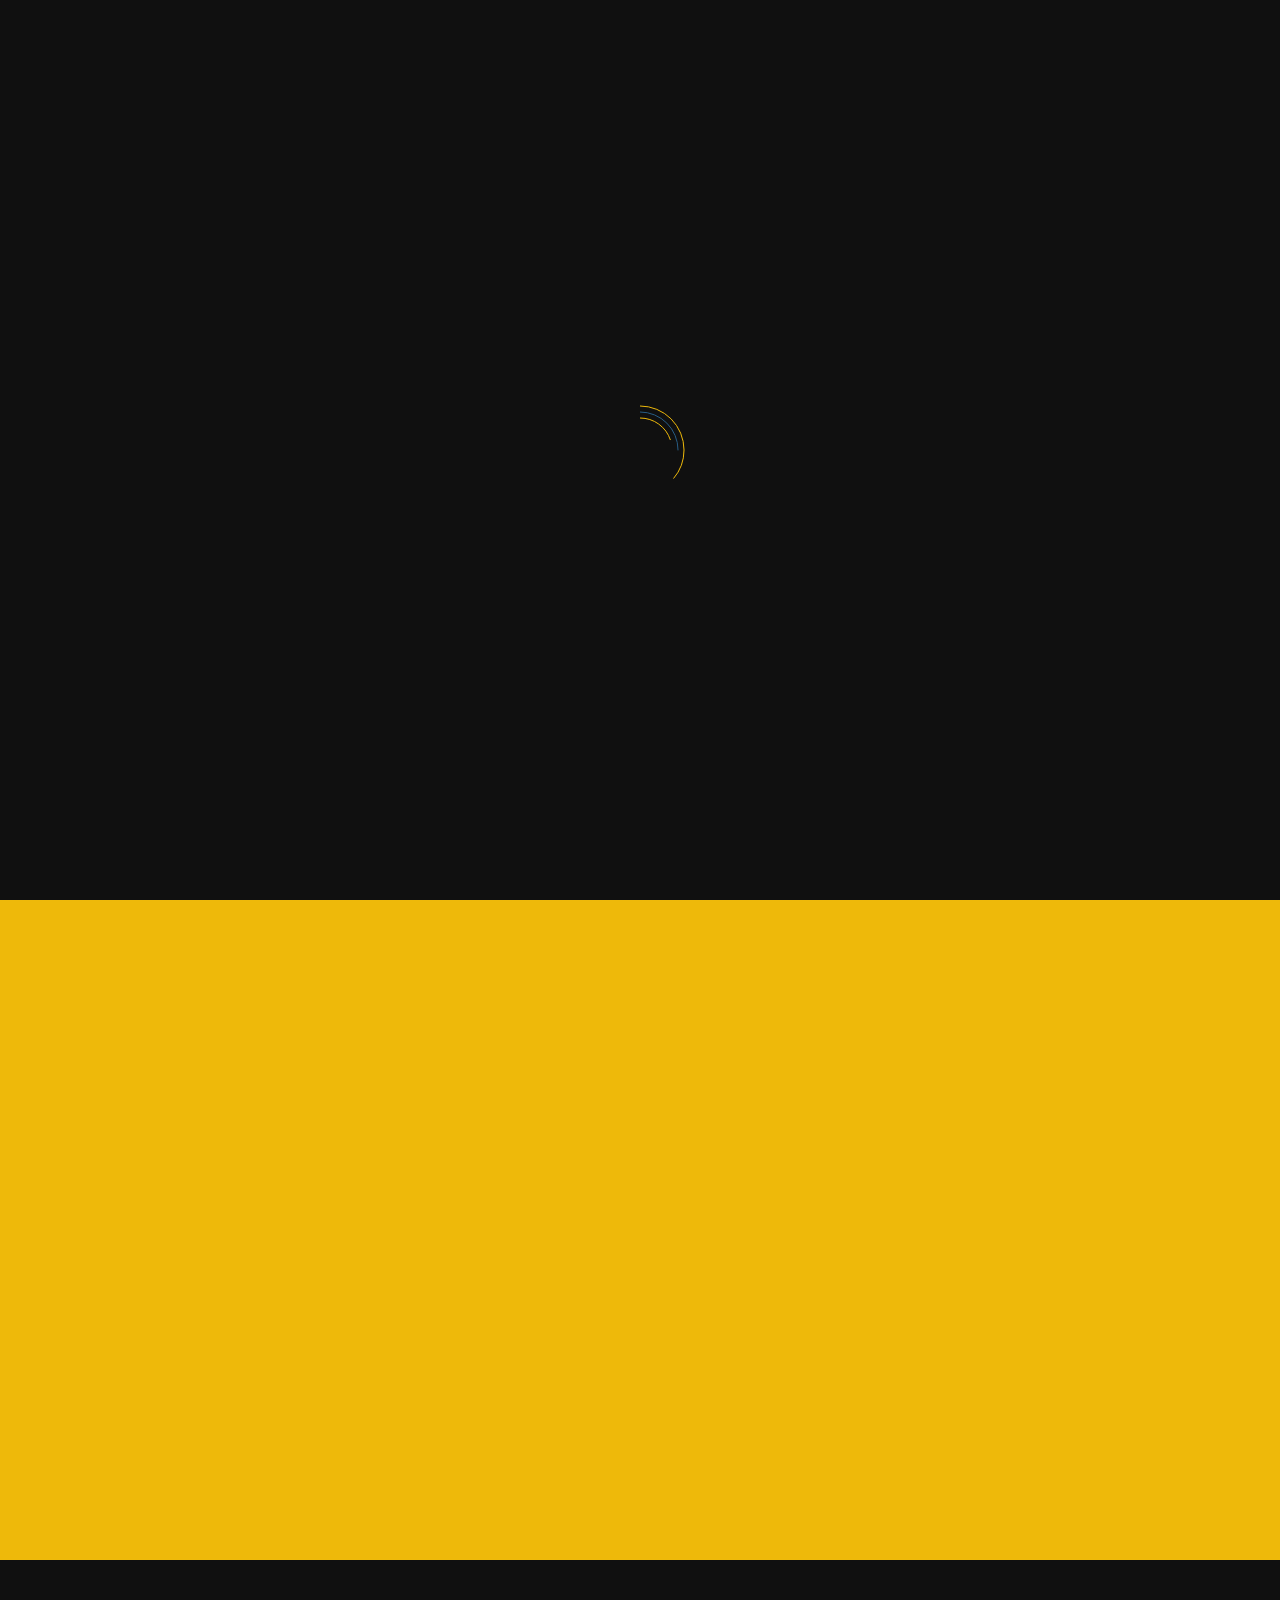
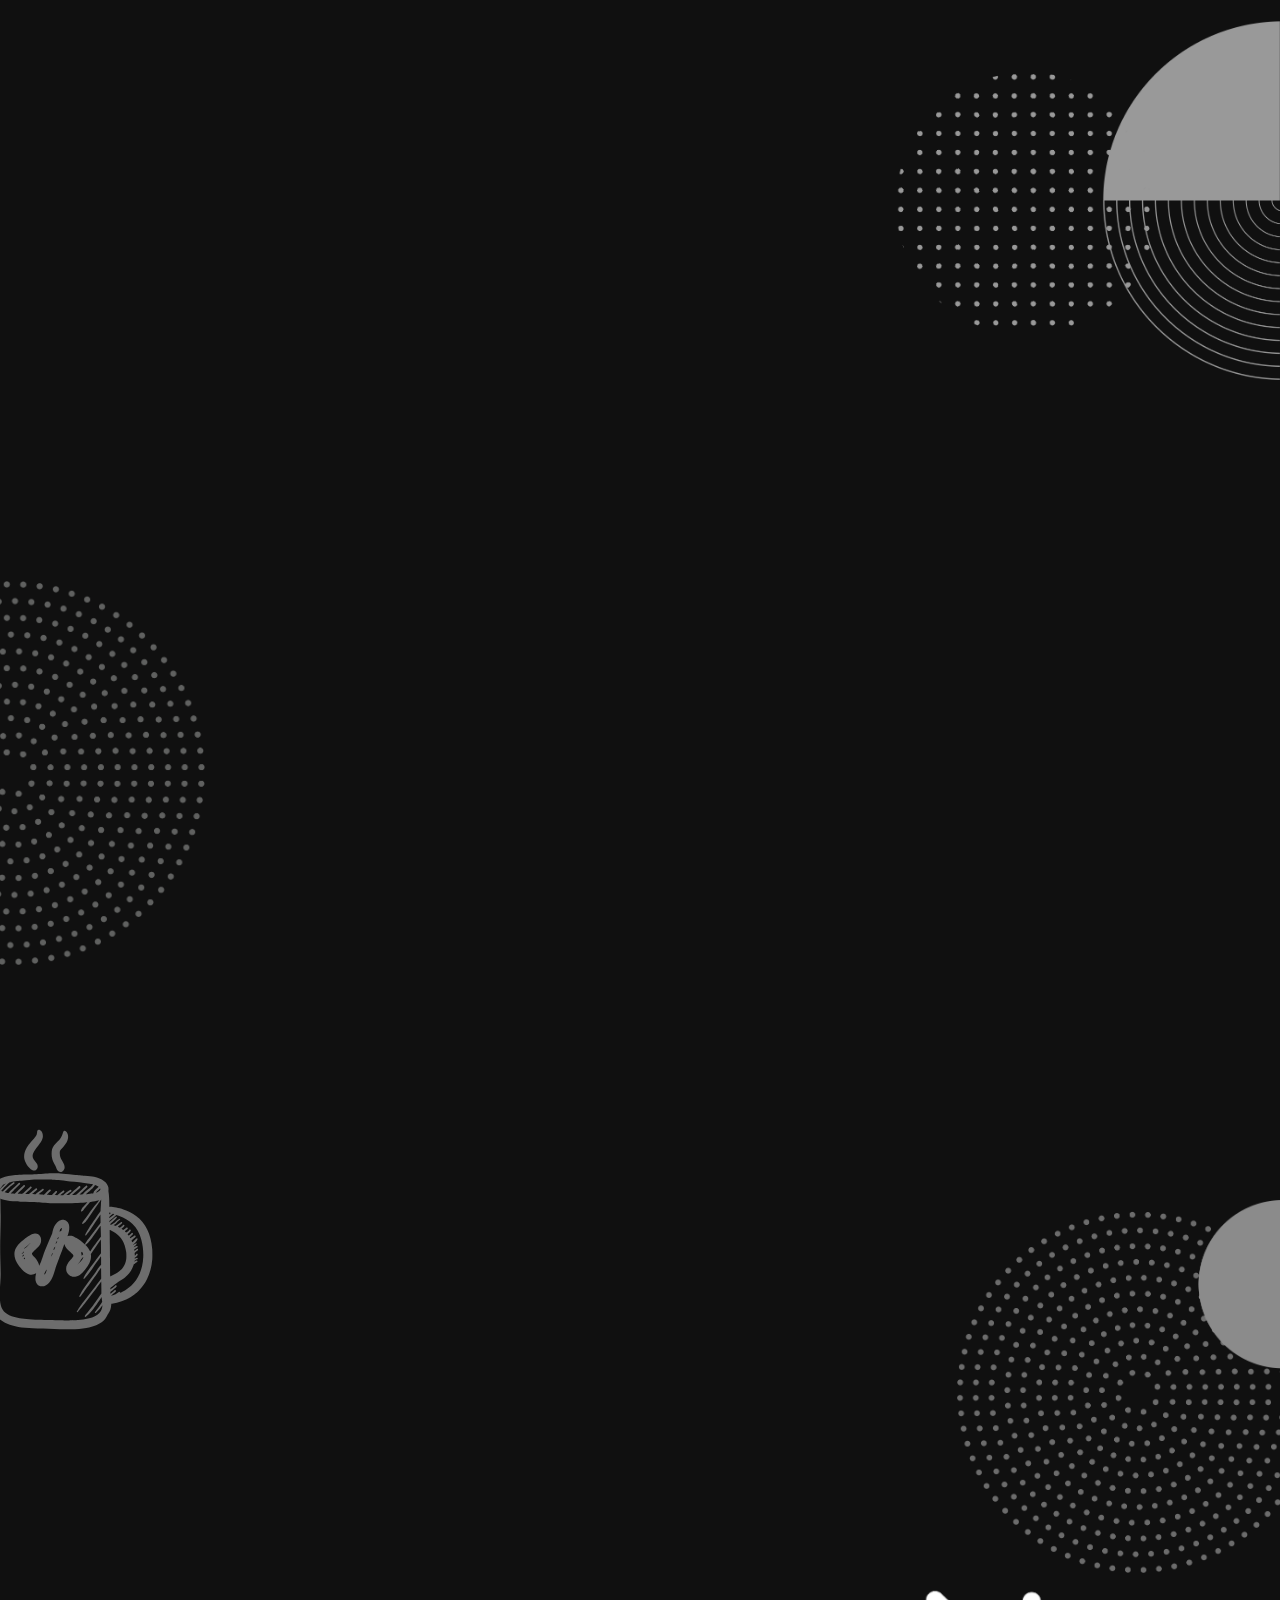
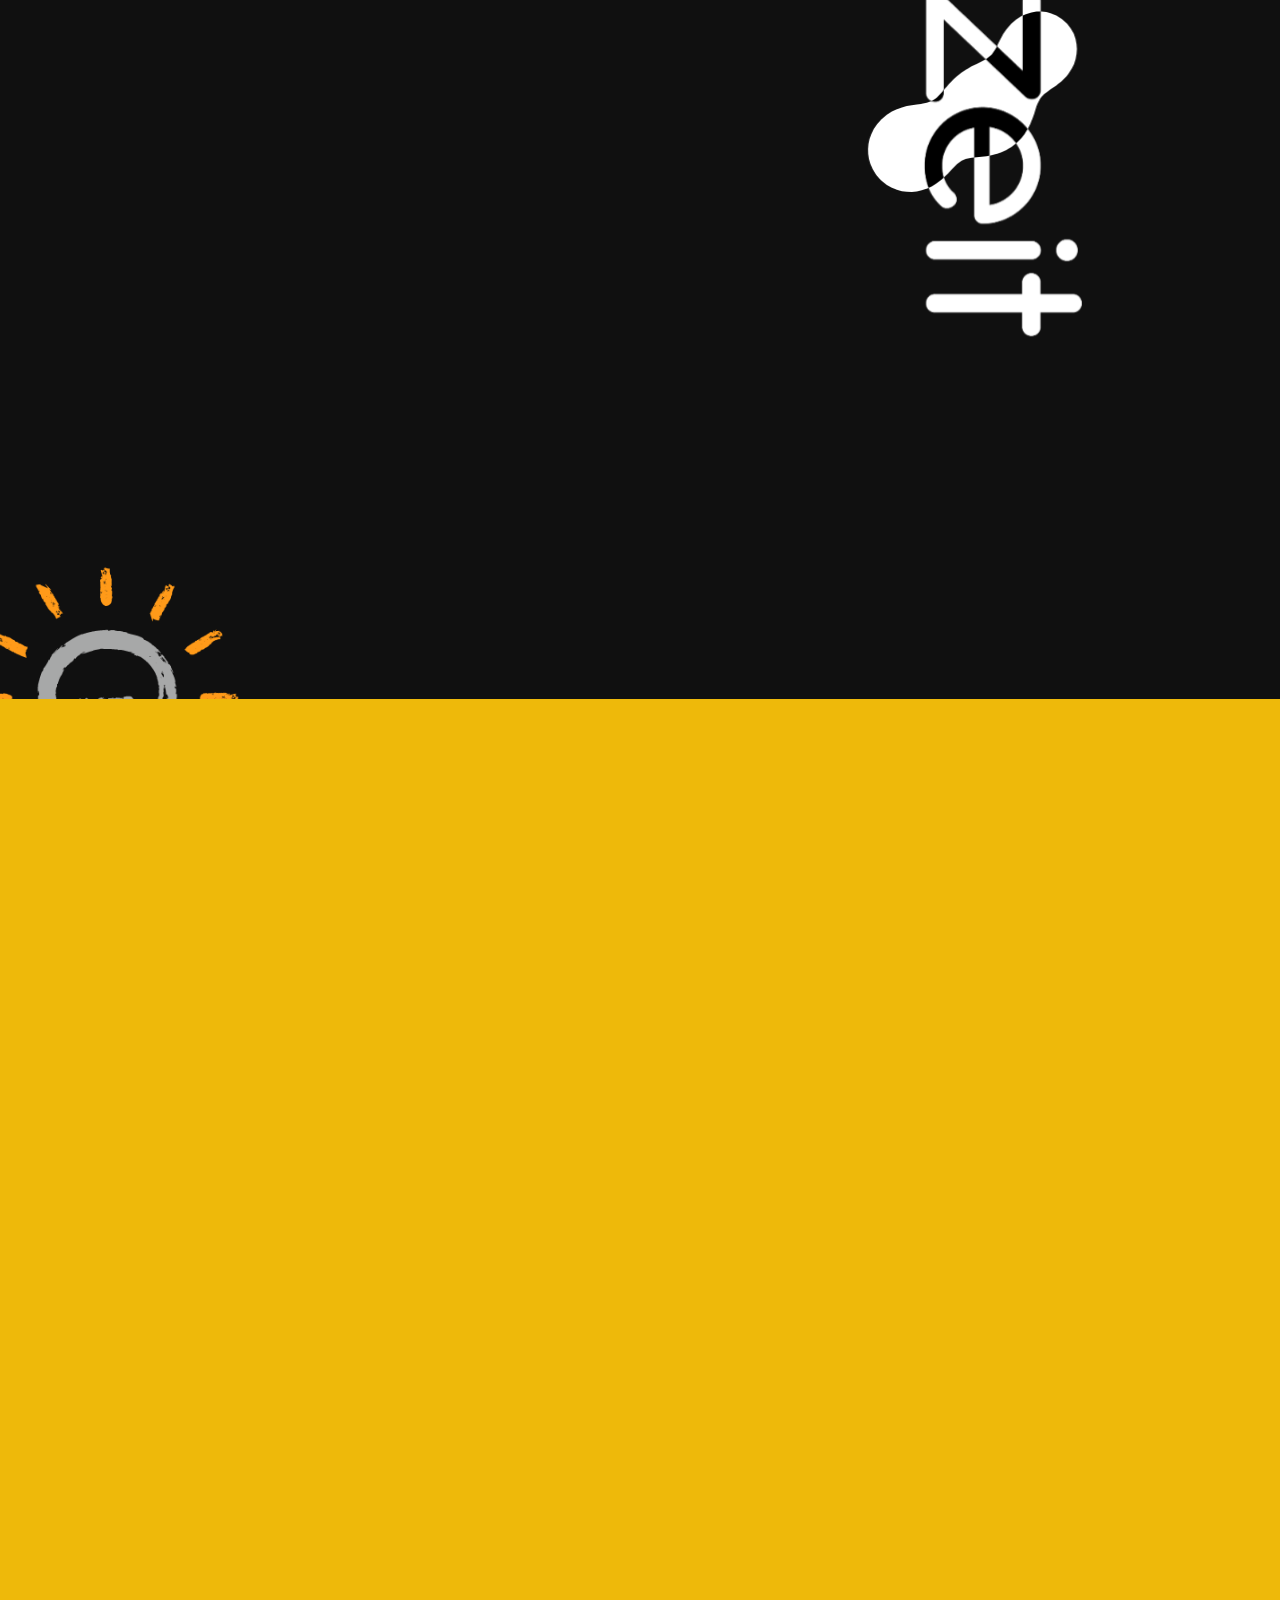
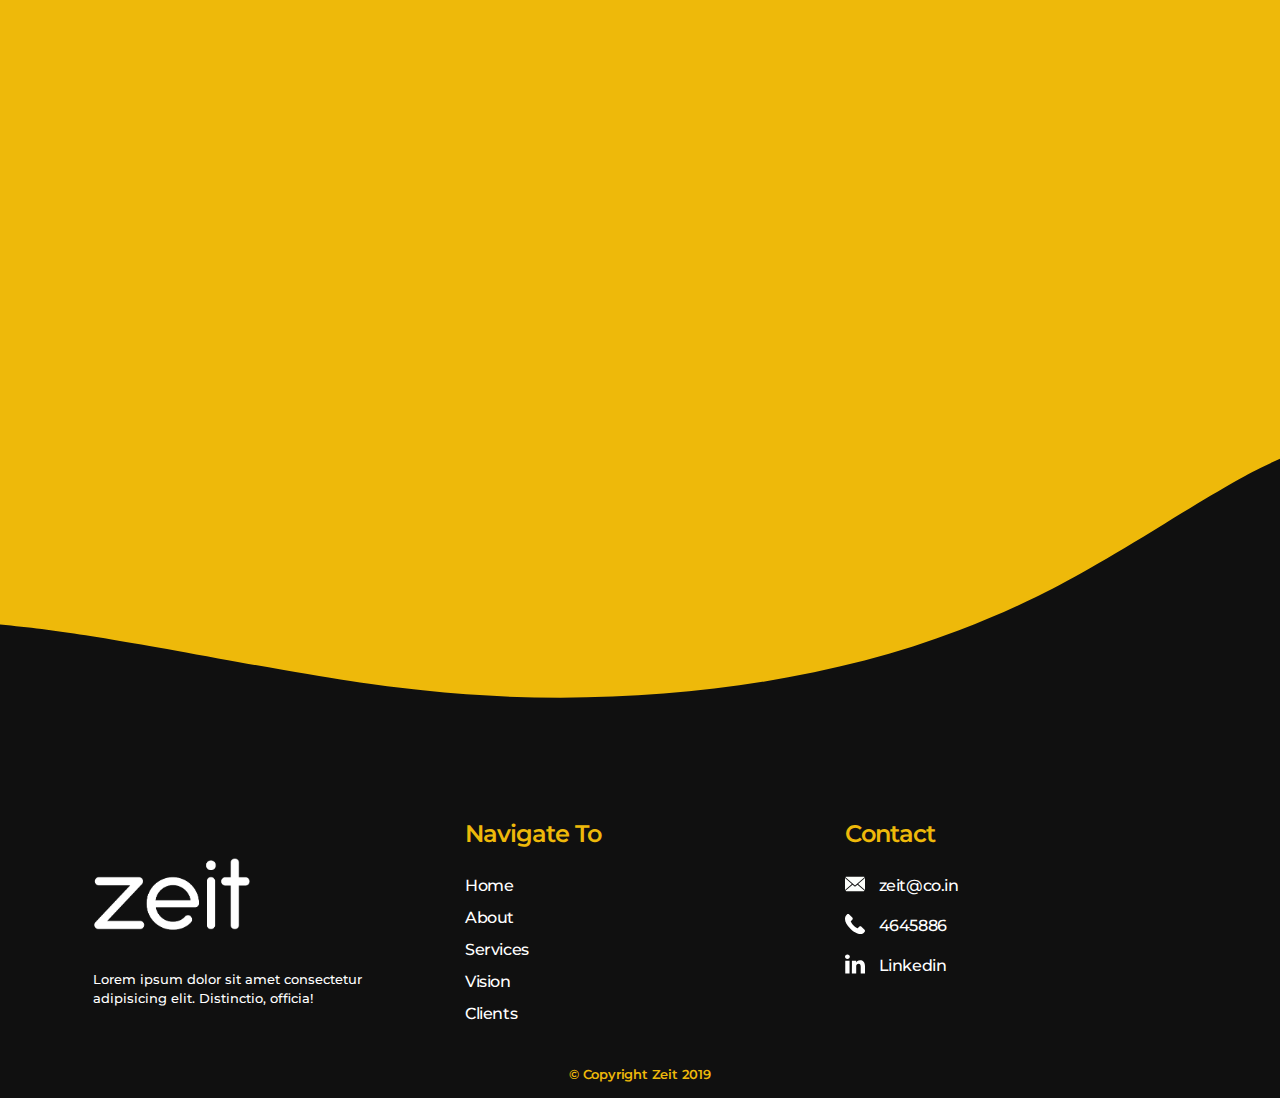
==== commit fa288205: "w/o analytics" ====
--- a/index.html
+++ b/index.html
@@ -4,14 +4,14 @@
 <head>
 
     <!-- Global site tag (gtag.js) - Google Analytics -->
-    <script async src="https://www.googletagmanager.com/gtag/js?id=UA-146946048-1"></script>
+    <!-- <script async src="https://www.googletagmanager.com/gtag/js?id=UA-146946048-1"></script>
     <script>
     window.dataLayer = window.dataLayer || [];
     function gtag(){dataLayer.push(arguments);}
     gtag('js', new Date());
 
     gtag('config', 'UA-146946048-1');
-    </script>
+    </script> -->
 
     <meta charset="utf-8">
     <title>Zeit</title>
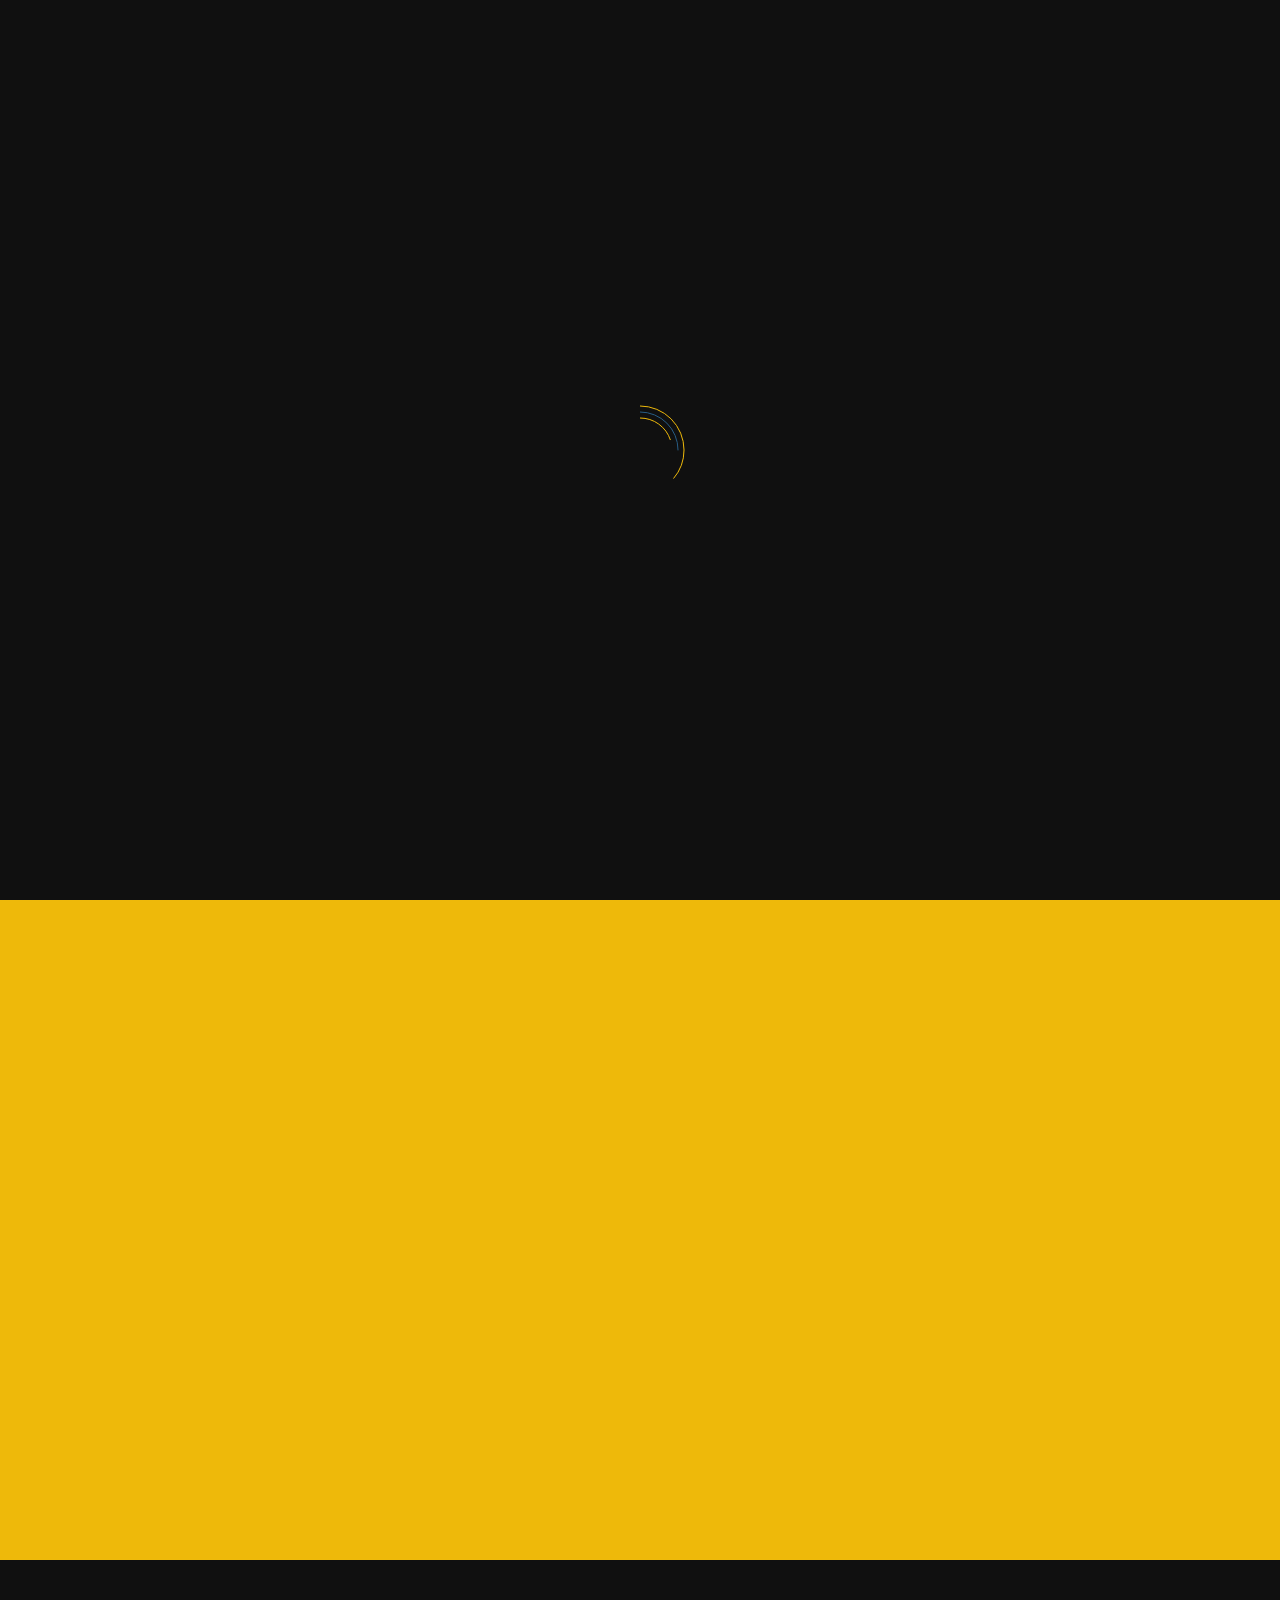
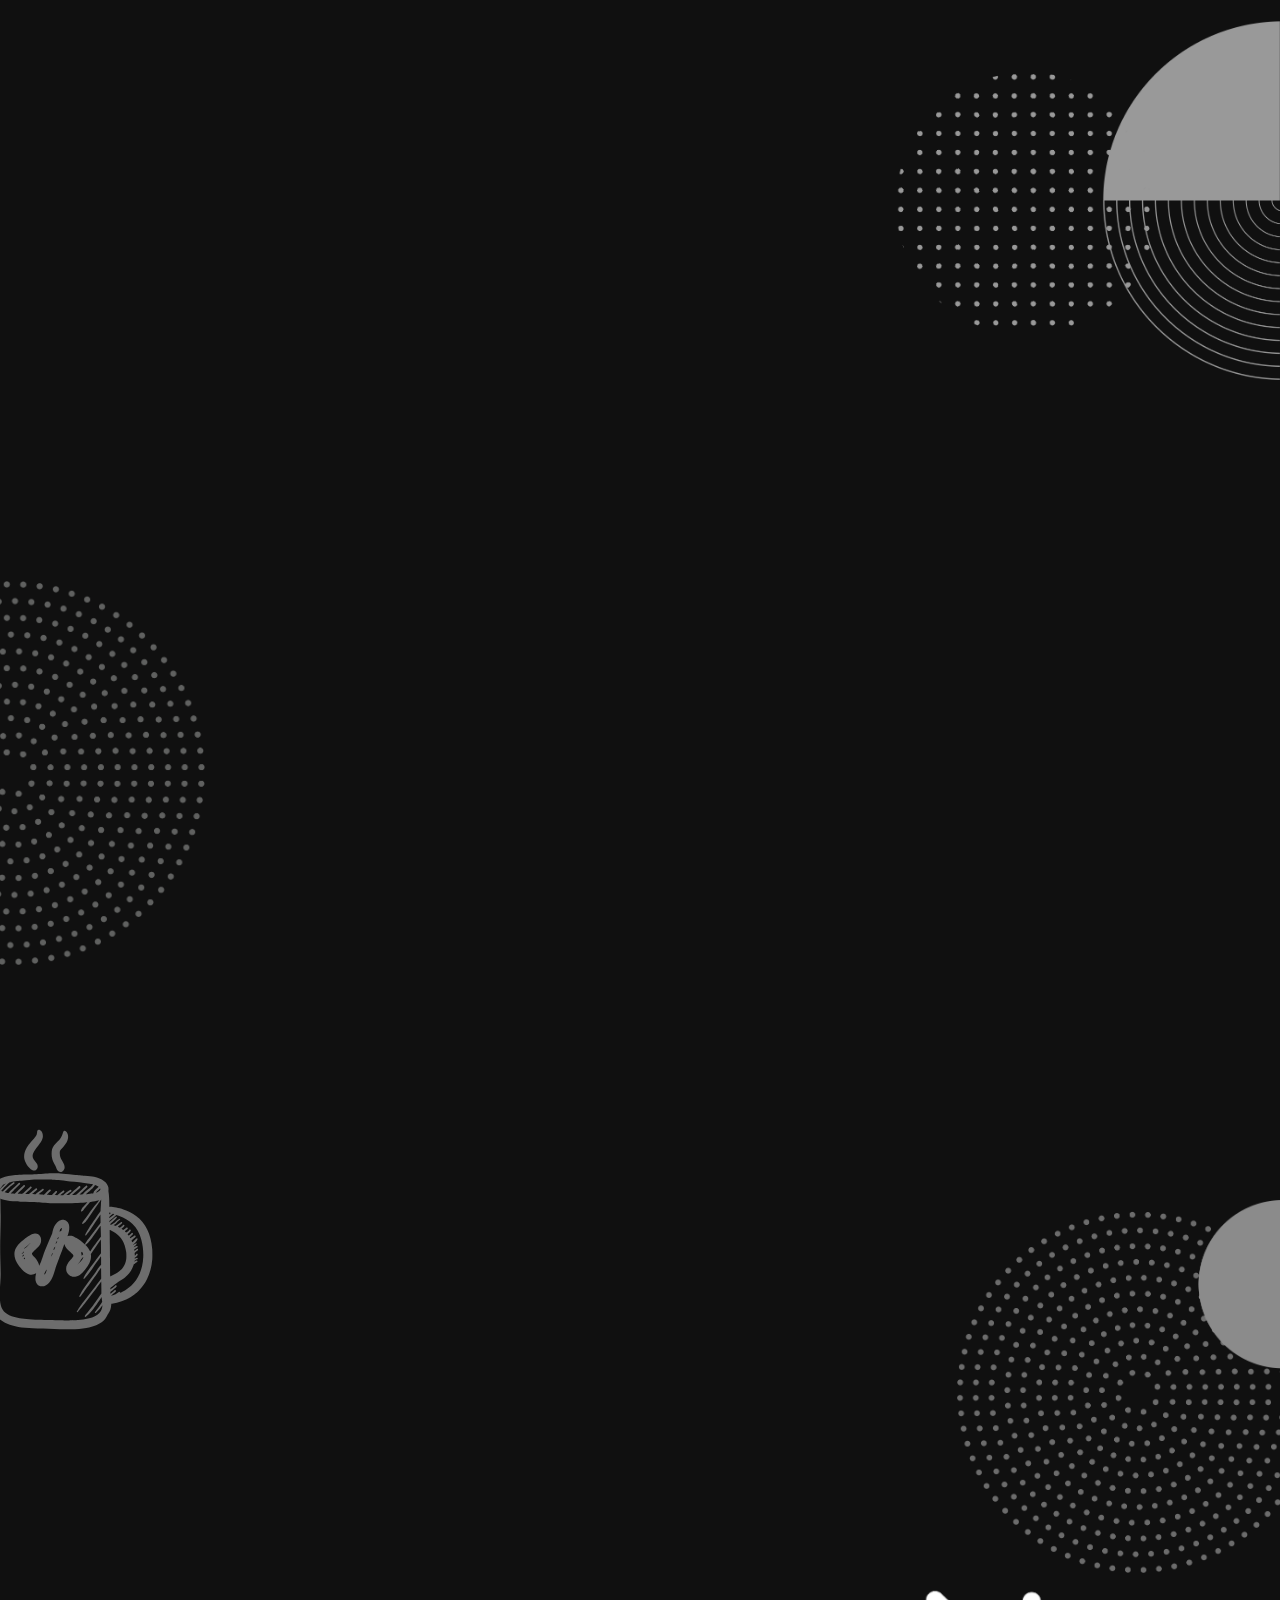
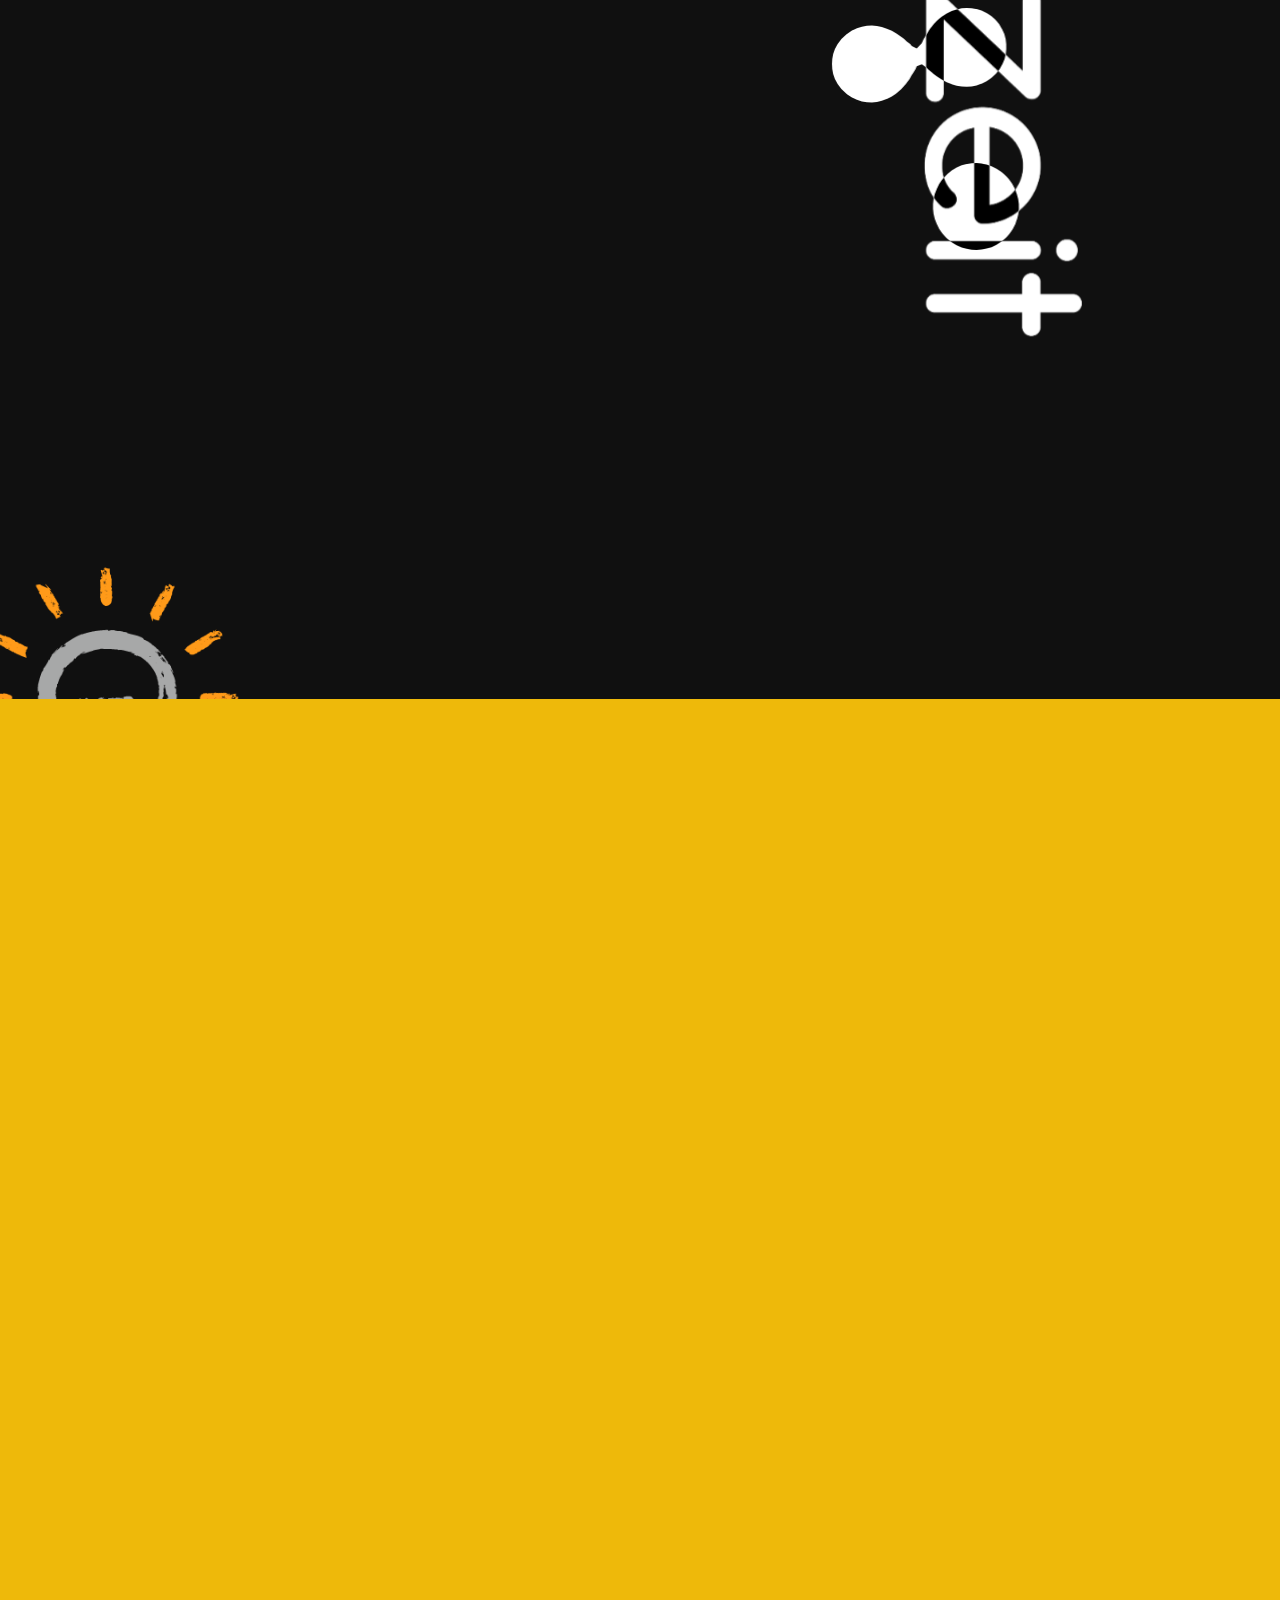
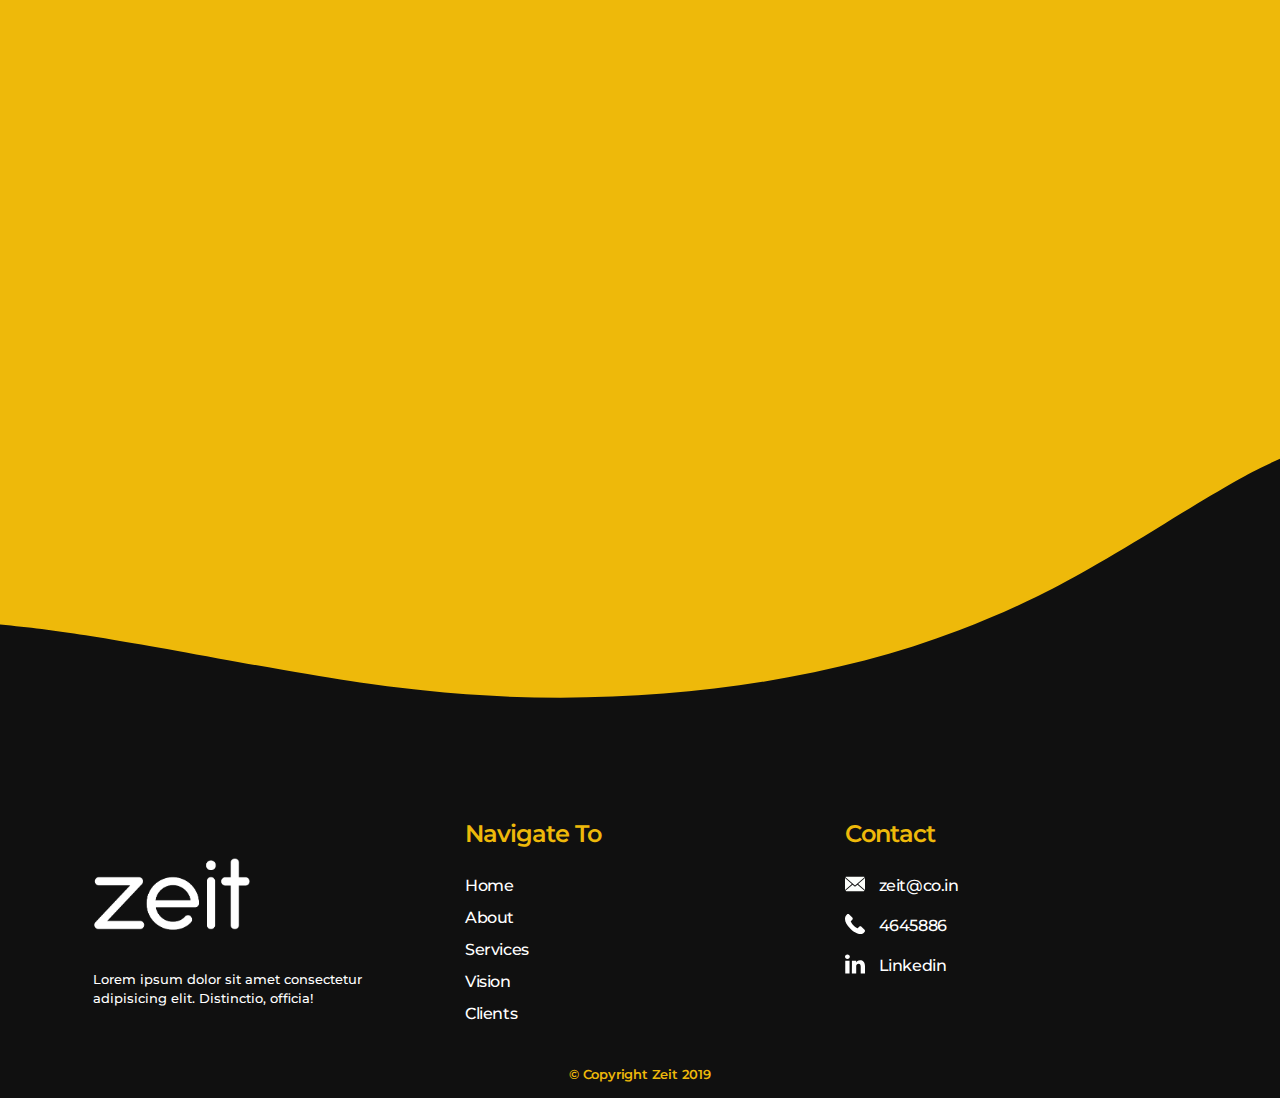
==== commit b38bb122: "with analytics" ====
--- a/index.html
+++ b/index.html
@@ -4,14 +4,14 @@
 <head>
 
     <!-- Global site tag (gtag.js) - Google Analytics -->
-    <!-- <script async src="https://www.googletagmanager.com/gtag/js?id=UA-146946048-1"></script>
+    <script async src="https://www.googletagmanager.com/gtag/js?id=UA-146946048-1"></script>
     <script>
     window.dataLayer = window.dataLayer || [];
     function gtag(){dataLayer.push(arguments);}
     gtag('js', new Date());
 
     gtag('config', 'UA-146946048-1');
-    </script> -->
+    </script>
 
     <meta charset="utf-8">
     <title>Zeit</title>
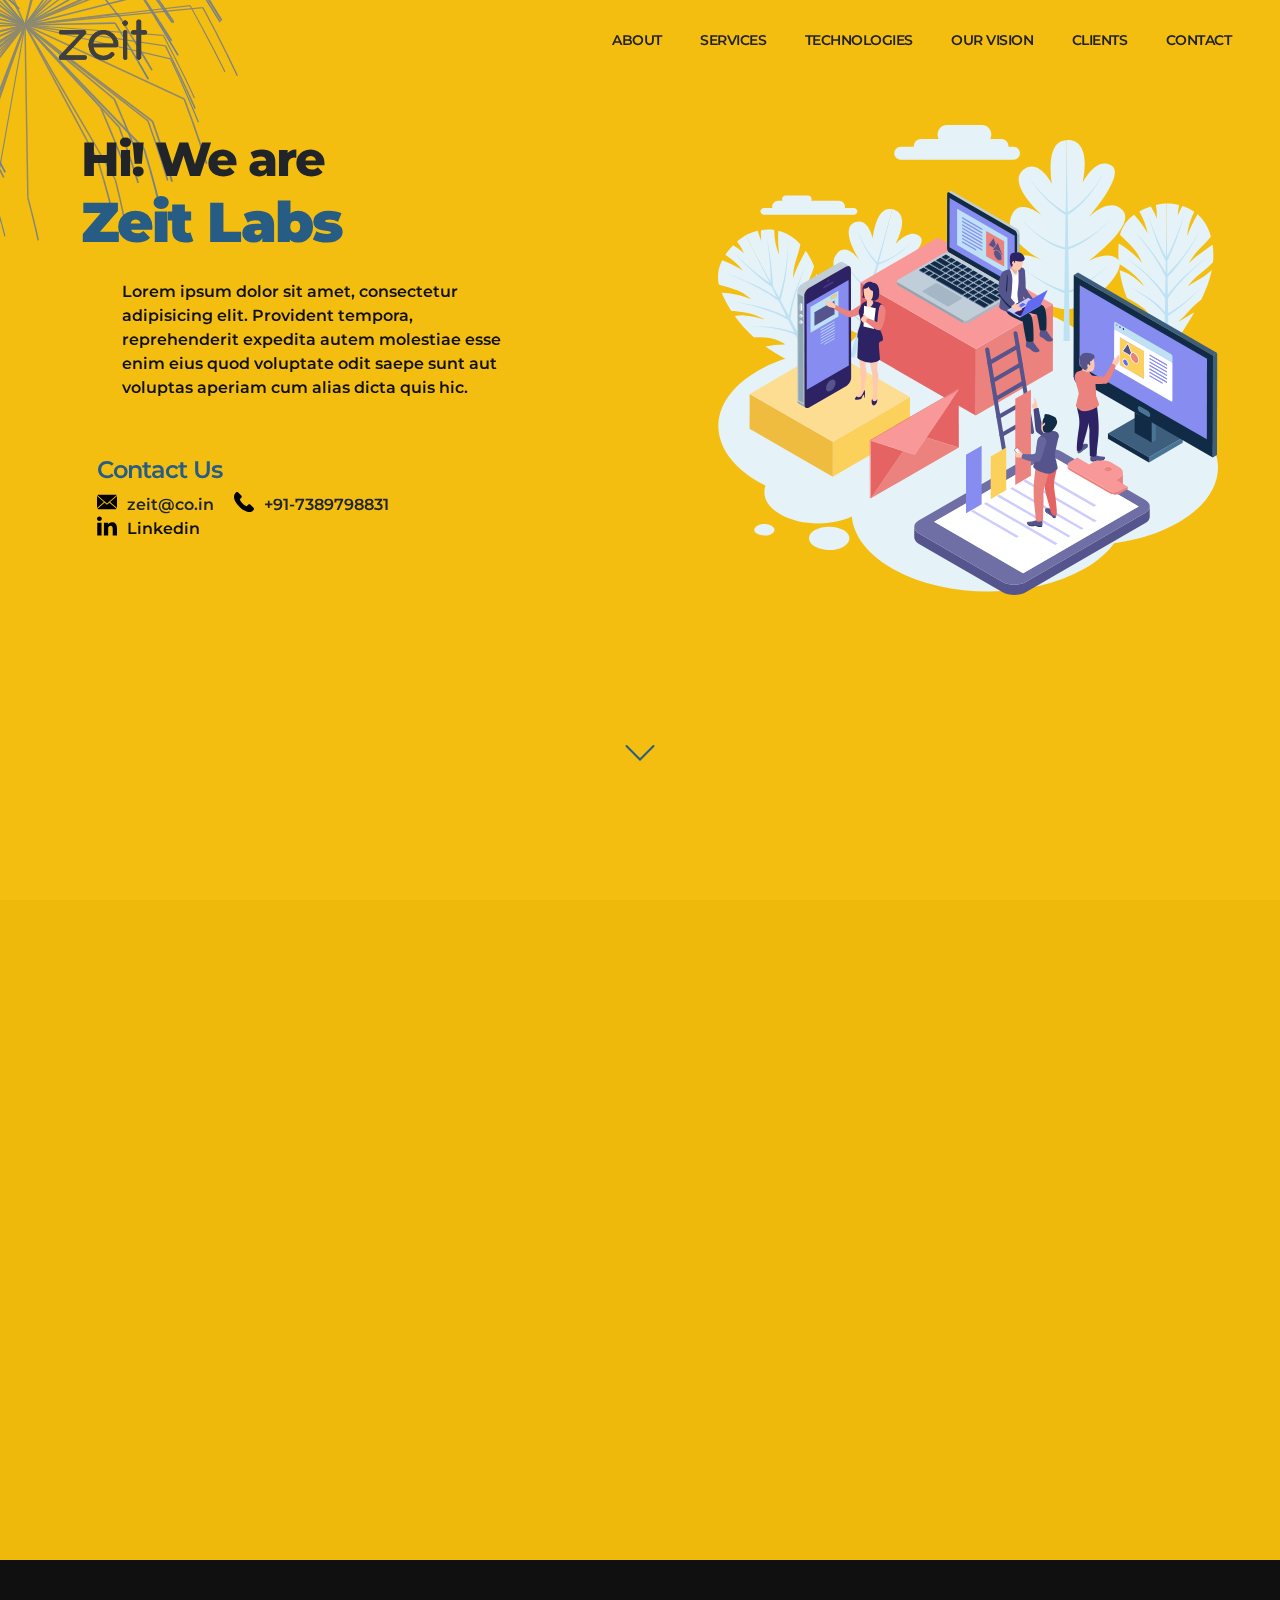
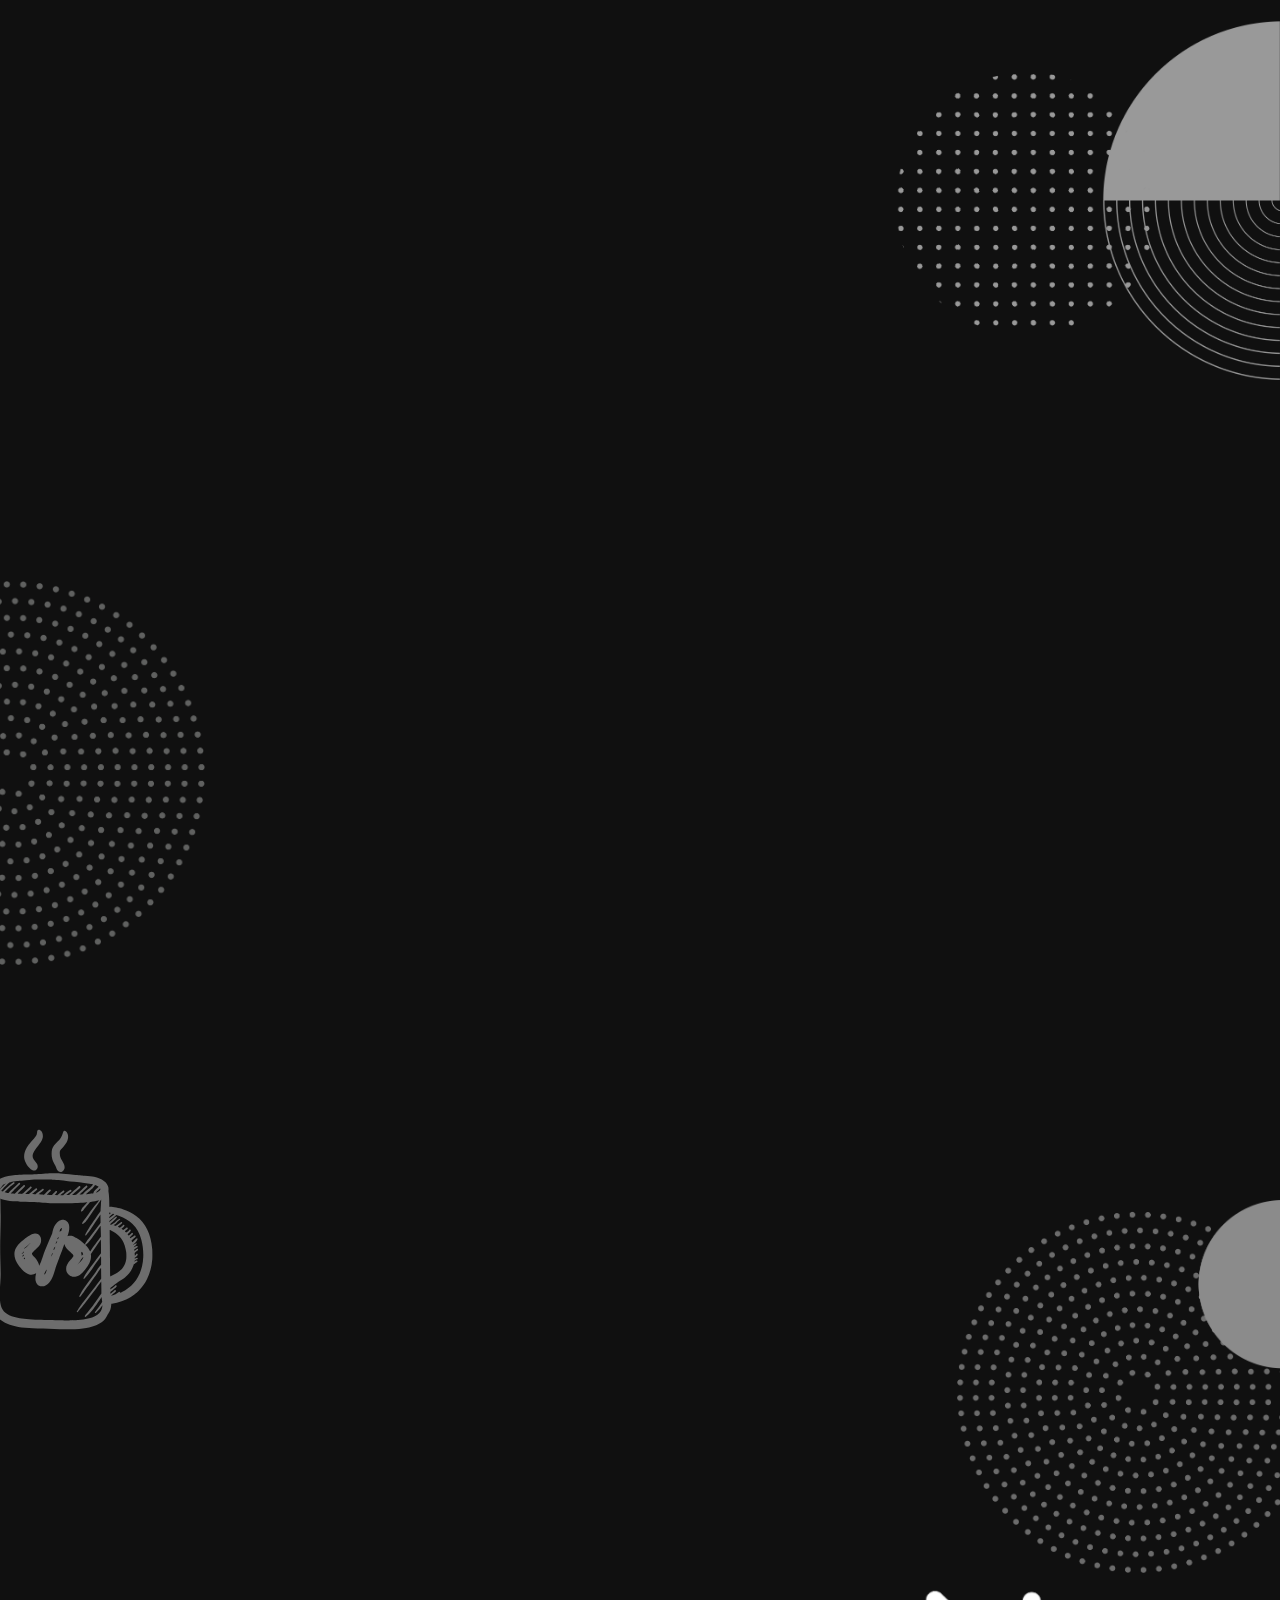
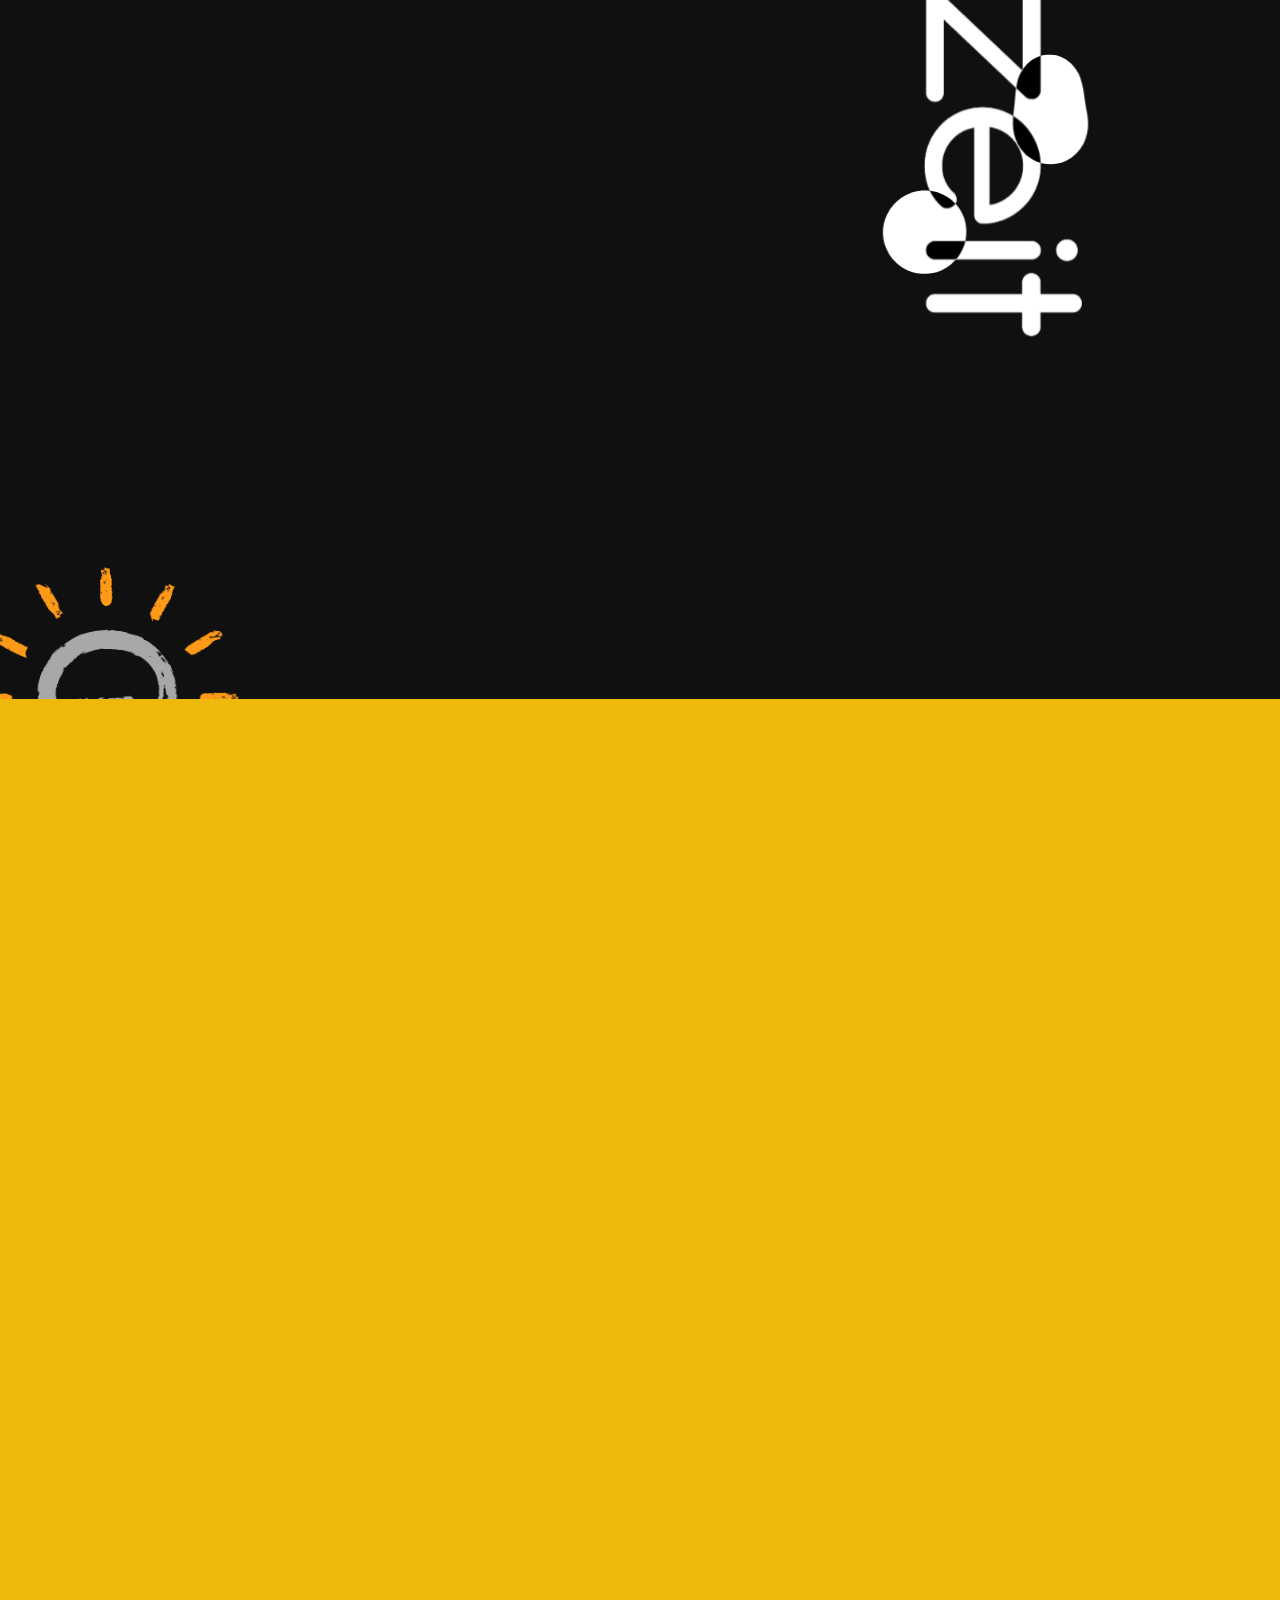
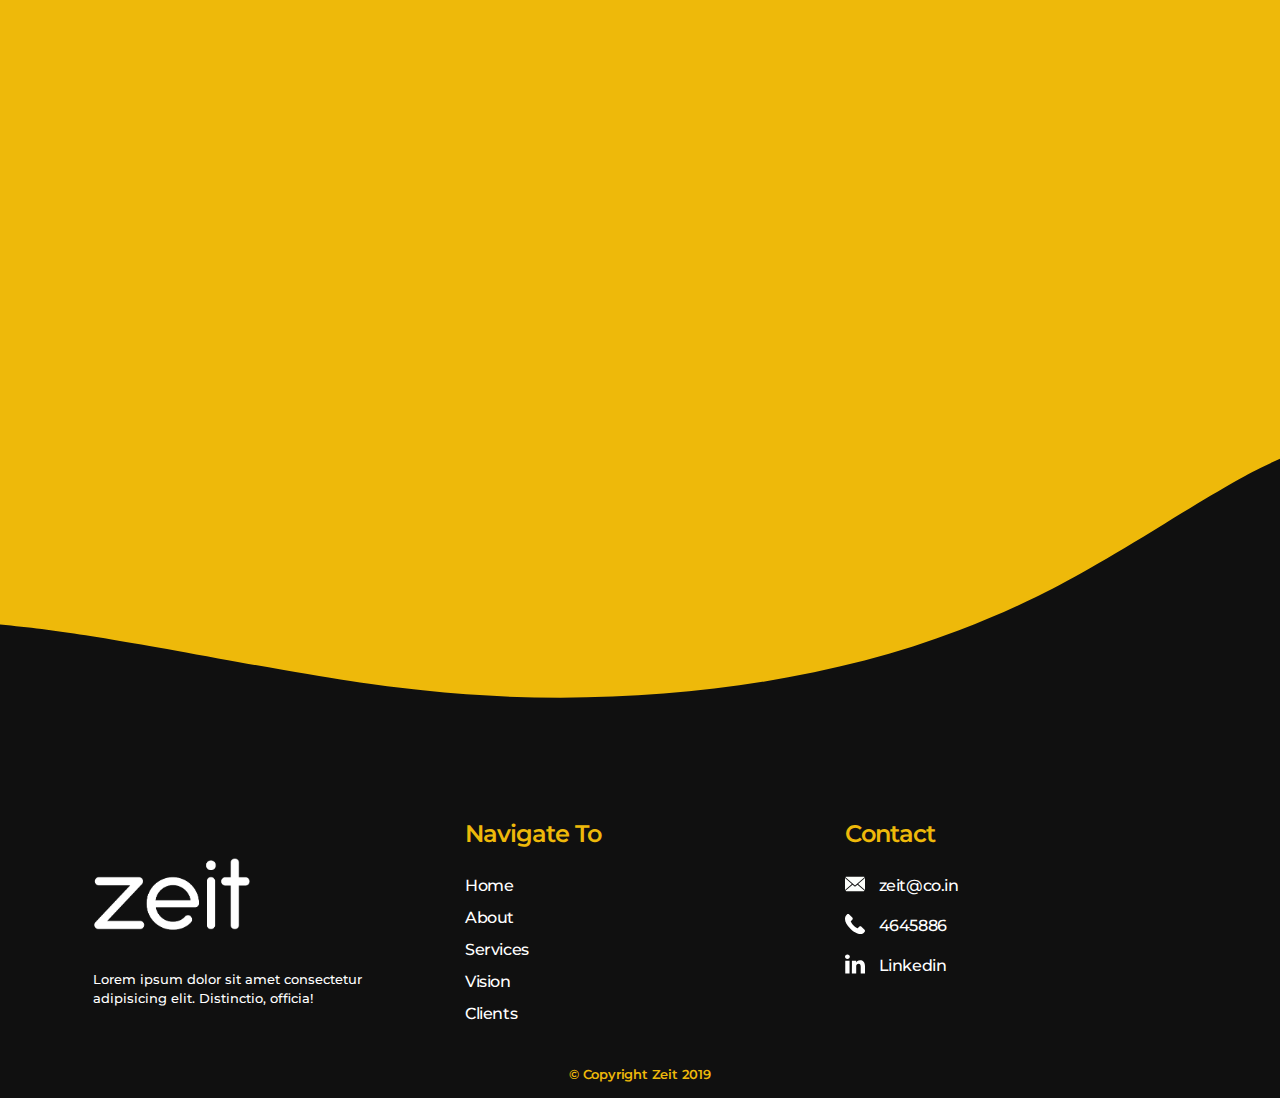
==== commit 7ad0e9e6: "with async and early prelaoder" ====
--- a/index.html
+++ b/index.html
@@ -2,16 +2,6 @@
 <html lang="en">
 
 <head>
-
-    <!-- Global site tag (gtag.js) - Google Analytics -->
-    <script async src="https://www.googletagmanager.com/gtag/js?id=UA-146946048-1"></script>
-    <script>
-    window.dataLayer = window.dataLayer || [];
-    function gtag(){dataLayer.push(arguments);}
-    gtag('js', new Date());
-
-    gtag('config', 'UA-146946048-1');
-    </script>
 
     <meta charset="utf-8">
     <title>Zeit</title>
@@ -31,6 +21,16 @@
 </head>
 
 <body>
+
+    <!--------preloader-------->
+    <div id="preloader">
+            <svg viewBox="0 0 120 120" width="120px" height="120px">
+                <circle class="inner" cx="60" cy="60" r="32" />
+                <circle class="middle" cx="60" cy="60" r="38" />
+                <circle class="outer" cx="60" cy="60" r="44" />
+            </svg>
+        </div>
+    
 
     <!----------------------------------
                   NAVBAR
@@ -72,6 +72,7 @@
 
     </header>
     <!--NAVBAR ENDS-->
+
 
     <!----------------------------------
           LANDING SECTION
@@ -117,7 +118,6 @@
     <!--LANDING SECTION ENDS-->
 
 
-
     <!----------------------------------
             ABOUT SECTION
     ------------------------------------>
@@ -148,8 +148,6 @@
 
     </section>
     <!--ABOUT SECTION ENDS-->
-
-
 
 
     <!----------------------------------
@@ -344,7 +342,9 @@
     </section>
     <!--TECHNOLOGY SECTION ENDS-->
 
-
+    <!----------------------------------
+             VISION SECTION
+    ------------------------------------>
     <section class="vision-section dark" id="vision">
         <div class="bg5"></div>
         <div class="container">
@@ -375,7 +375,12 @@
         </div>
 
     </section>
-
+    <!--VISION SECTION ENDS-->
+
+
+     <!----------------------------------
+             CLIENTS SECTION
+    ------------------------------------>
     <section class="client-section" id="client">
         <canvas id="bubbles"></canvas>
         <div class="section-head text-center" data-aos="fade-up" data-aos-easing="ease-in-out-back">
@@ -435,8 +440,12 @@
         </div>
 
     </section>
-
-
+    <!--CLIENTS SECTION ENDS-->
+
+
+     <!----------------------------------
+             CONTACT SECTION
+    ------------------------------------>
     <section class="contact-section" id="contact">
         <div class="container">
             <div class="section-head m-b-100 text-center" data-aos="fade-up" data-aos-easing="ease-in-out-back">
@@ -474,8 +483,11 @@
         
         <div class="footer-bg"> </div>
     </section>
-
-
+    <!--CONATACT SECTION ENDS-->
+
+    <!----------------------------------
+                 FOOTER
+    ------------------------------------>
     <section class="footer-section">
         <footer>
             <div class="container">
@@ -544,22 +556,36 @@
         </footer>
 
     </section>
-    <!--------preloader-------->
-    <div id="preloader">
-        <svg viewBox="0 0 120 120" width="120px" height="120px">
-            <circle class="inner" cx="60" cy="60" r="32" />
-            <circle class="middle" cx="60" cy="60" r="38" />
-            <circle class="outer" cx="60" cy="60" r="44" />
-        </svg>
-    </div>
-
+    
     <!-- JS files-->
     <script src="/libs/jquery/jquery.min.js"></script>
     <script src="/libs/easing/easing.min.js"></script>
     <script src="/libs/wow/wow.min.js"></script>
     <script src="https://unpkg.com/aos@next/dist/aos.js"></script>
 
-    <script src="/js/main.min.js"></script>
+    <script src="/js/main.min.js" async></script>
+
+    <script>
+    // Preloader
+     $(function() {
+       // this replaces document.ready
+       $(window).on("load", function() {
+         $("#preloader").fadeOut("slow", function() {
+           $(this).remove();
+         });
+       });
+     });
+   
+    </script>
+     <!-- Global site tag (gtag.js) - Google Analytics -->
+     <script async src="https://www.googletagmanager.com/gtag/js?id=UA-146946048-1"></script>
+     <script>
+     window.dataLayer = window.dataLayer || [];
+     function gtag(){dataLayer.push(arguments);}
+     gtag('js', new Date());
+ 
+     gtag('config', 'UA-146946048-1');
+     </script>
       
 </body>
 
